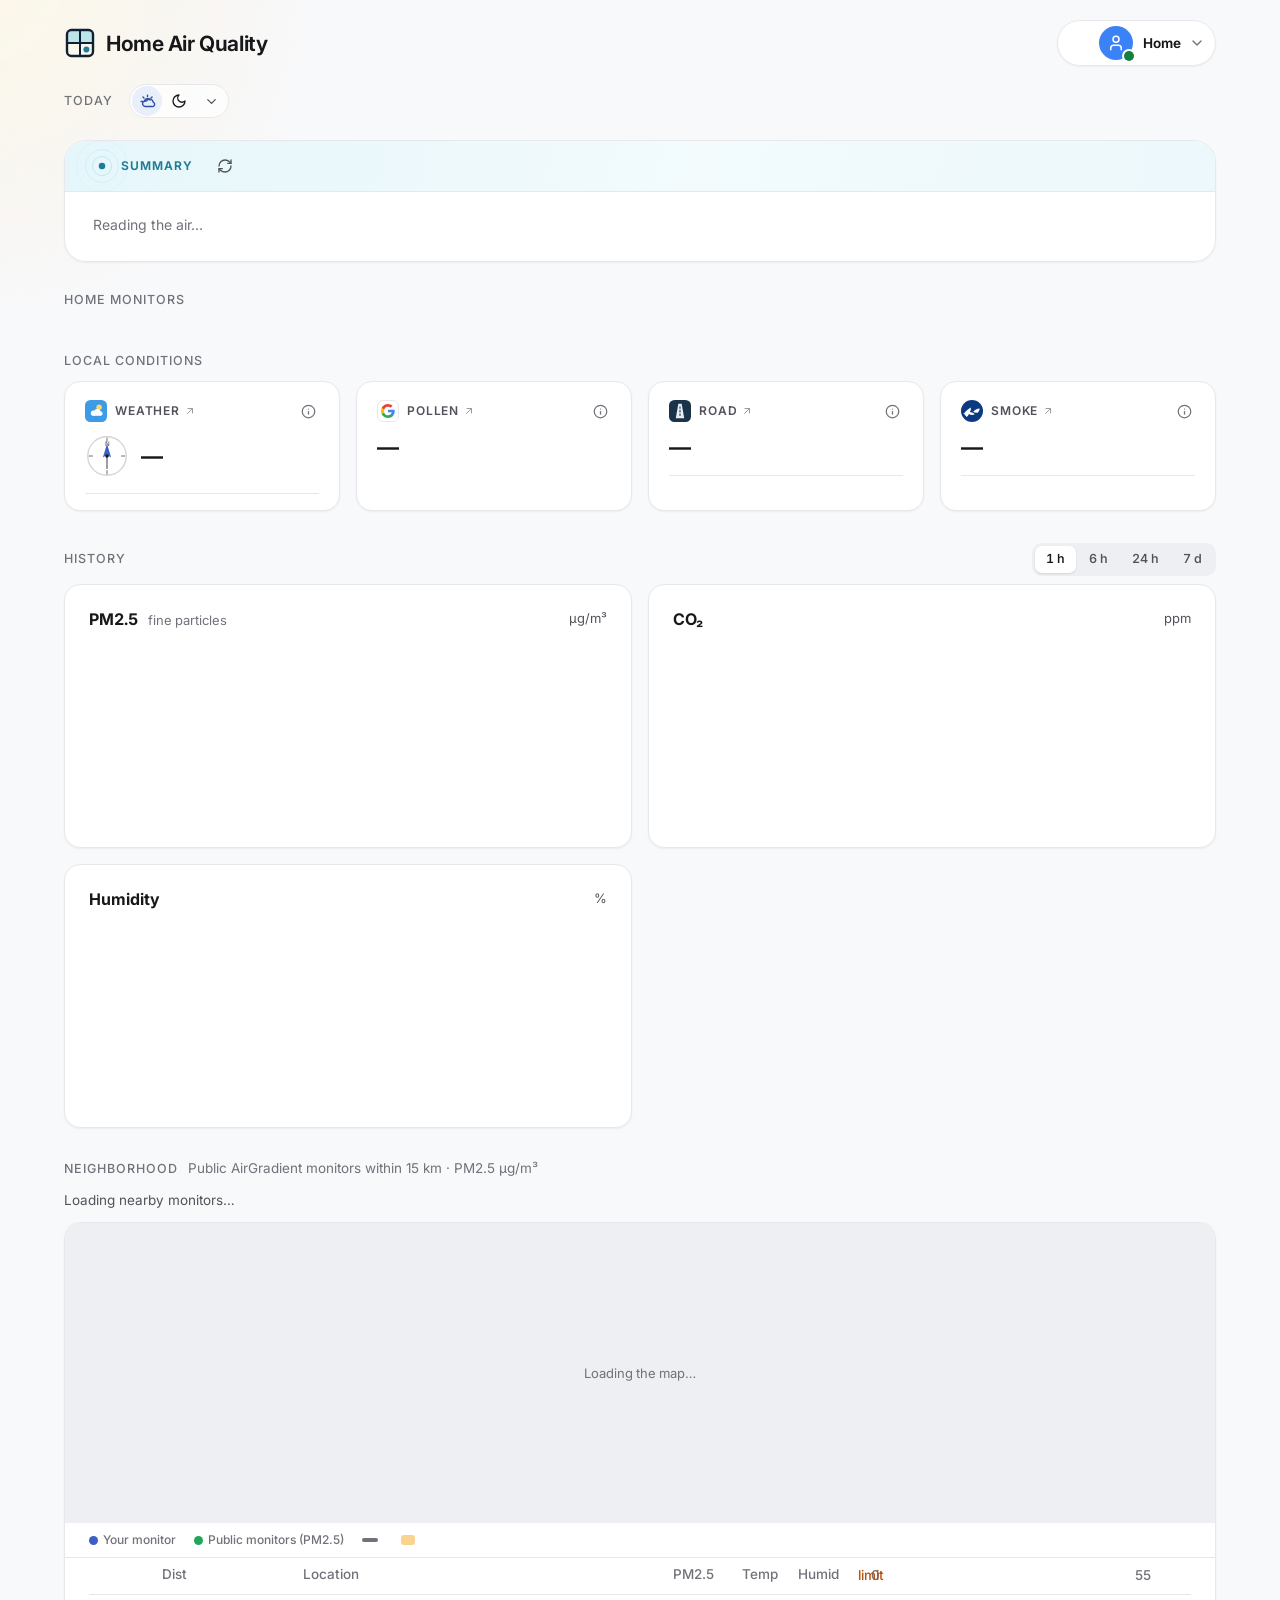
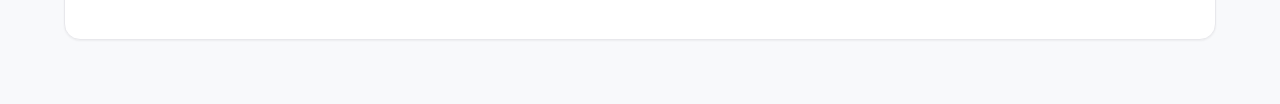
==== index.html @ ad22153c "v0.1 Demo with live public monitors, neighborhood Public AirGradient monitors on the server, the dem" ====
<!DOCTYPE html>
<html lang="en">
<head>
<meta charset="utf-8">
<meta name="viewport" content="width=device-width, initial-scale=1">
<title>Home Air Quality</title>
<link rel="preconnect" href="https://fonts.googleapis.com">
<link href="https://fonts.googleapis.com/css2?family=Inter:wght@400;500;600;700&display=swap" rel="stylesheet">
<link rel="icon" type="image/svg+xml" href="/static/icons/icon.svg">
<link rel="icon" type="image/png" sizes="32x32" href="/static/icons/favicon-32.png">
<link rel="apple-touch-icon" sizes="180x180" href="/static/icons/apple-touch-icon.png">
<link rel="manifest" href="/manifest.json">
<meta name="theme-color" content="#f4f6f8">
<meta name="color-scheme" content="light dark">
<meta name="apple-mobile-web-app-capable" content="yes">
<meta name="mobile-web-app-capable" content="yes">
<meta name="apple-mobile-web-app-status-bar-style" content="default">
<meta name="apple-mobile-web-app-title" content="Air Quality">
<script>
  // Set the theme before first paint: a saved choice wins, otherwise follow the system.
  (function () {
    var saved = null;
    try { saved = localStorage.getItem('aq-theme'); } catch (e) {}
    var shot = location.search.match(/[?&]shot(?:=(dark))?\b/);   // screenshot mode (scripts/screenshot.sh): no sky, no dev line, no demo banner
    if (shot) saved = shot[1] || 'light';                           // light theme, or ?shot=dark
    var dark = saved ? saved === 'dark' : window.matchMedia('(prefers-color-scheme: dark)').matches;
    document.documentElement.setAttribute('data-theme', dark ? 'dark' : 'light');
  })();
</script>
<link rel="stylesheet" href="/static/app.css">
<link rel="stylesheet" href="/static/summary.css">
</head>
<body>
<div class="sky" id="sky" aria-hidden="true"><div class="sky-grad" id="sky-grad"></div><canvas id="sky-stars"></canvas><div class="sky-sun" id="sky-sun"></div><canvas id="sky-clouds"></canvas><canvas id="sky-wind"></canvas><canvas id="sky-rain"></canvas><div class="sky-flash" id="sky-flash"></div><div class="sky-haze" id="sky-haze"></div></div><div class="sky-front" id="sky-front" aria-hidden="true"><div class="front-flash" id="front-flash"></div><canvas id="sky-bolt"></canvas></div>
<div class="demo-bar" id="demo-bar" role="region" aria-label="Demo" hidden></div>   <!-- the demo's strip: static/picker.js draws it -->
<div class="page">
  <div class="bar">
    <div class="site-wrap">
    <div class="site">
      <svg class="mark" viewBox="0 0 32 32" aria-hidden="true"><defs><linearGradient id="mk-g" x1="0" y1="0" x2="0" y2="1"><stop offset="0" style="stop-color:var(--mark-top,#7fd3e6)"/><stop offset="1" style="stop-color:var(--mark-hor,#7fd3e6)"/></linearGradient></defs><path class="mk-sky" d="M4.2 15.6V7.4a3.2 3.2 0 0 1 3.2-3.2h17.2a3.2 3.2 0 0 1 3.2 3.2v8.2z"/><rect class="mk-fr" x="3" y="3" width="26" height="26" rx="4.4"/><path class="mk-br" d="M16 3v26M3 16h26"/><circle class="mk-dot" cx="22.4" cy="22.4" r="3"/></svg>
      Home Air Quality
    </div>
    </div>
    <details class="custom">
    <summary class="custom-top">
      <span class="who"><span class="avatar" id="avatar" role="img" aria-label="Home · 2 monitors live · 5 sources" data-tip="2 monitors live · 5 sources"><svg class="i" viewBox="0 0 24 24" aria-hidden="true"><path d="M19 21v-2a4 4 0 0 0-4-4H9a4 4 0 0 0-4 4v2"/><circle cx="12" cy="7" r="4"/></svg><i class="av-dot good" id="dot-sum"></i></span><span class="home"><b data-app="home-name">Home</b><em data-app="place"></em></span><svg class="i chev" viewBox="0 0 24 24" aria-hidden="true"><path d="m6 9 6 6 6-6"/></svg></span>
      <span class="vsum">
        <span class="vsum-hw" id="vsum-hw" aria-label="Your monitors"></span><span class="vh" data-app="needs-label"></span>
      </span>
      <svg class="i fold" viewBox="0 0 24 24" aria-hidden="true"><path d="m6 9 6 6 6-6"/></svg>
    </summary>
    <div class="blocks" role="dialog" aria-label="Home: needs and sources">
    <div class="pop-head"><div><b>Home</b><span><a class="addr" data-app="map-home" href="" target="_blank" rel="noopener" title="Open on the AirGradient public map"></a></span></div>
      <button type="button" class="pop-close" id="view-close" aria-label="Close"><svg class="i" viewBox="0 0 24 24" aria-hidden="true"><path d="M18 6 6 18M6 6l12 12"/></svg></button></div>
      <section class="pg"><h4>Specific needs</h4>
        <div class="view needs">
          <span class="chip" data-need="toddler" data-tip="Toddler: the summary is written with a small child in mind, so outdoor time and the air at sleep time get called out."><svg class="i" viewBox="0 0 24 24" aria-hidden="true"><path d="M10 16c.5.3 1.2.5 2 .5s1.5-.2 2-.5"/><path d="M15 12h.01"/><path d="M19.38 6.813A9 9 0 0 1 20.8 10.2a2 2 0 0 1 0 3.6 9 9 0 0 1-17.6 0 2 2 0 0 1 0-3.6A9 9 0 0 1 12 3c2 0 3.5 1.1 3.5 2.5s-.9 2.5-2 2.5c-.8 0-1.5-.4-1.5-1"/><path d="M9 12h.01"/></svg>Toddler</span>
          <span class="chip" data-need="sinus" data-tip="Sinus &amp; allergy: humidity, pollen and dry-air warnings are explained for sensitive sinuses."><svg class="i" viewBox="0 0 24 24" aria-hidden="true"><path d="M12.8 19.6A2 2 0 1 0 14 16H2"/><path d="M17.5 8a2.5 2.5 0 1 1 2 4H2"/><path d="M9.8 4.4A2 2 0 1 1 11 8H2"/></svg>Sinus &amp; allergy</span>
          <span class="chip" data-need="runner" data-app="runner-tip" data-tip=""><svg class="i" viewBox="0 0 24 24" aria-hidden="true"><circle cx="13" cy="4" r="1"/><path d="M4 17l5 1l.75-1.5"/><path d="M15 21v-4l-4-3l1-6"/><path d="M7 12V9l5-1l3 3l3 1"/></svg>Runner</span>
        </div>
      </section>
      <section class="pg"><h4>Your monitors</h4>
        <ul class="plist"><li class="pr"><span class="pr-ic"><svg aria-hidden="true" viewBox="0 0 48 48" width="30" height="30" shape-rendering="geometricPrecision"> <defs> <linearGradient id="p8face" x1="0" y1="0" x2=".35" y2="1"><stop offset="0" stop-color="#fbfbfc"/><stop offset="1" stop-color="#e9ebee"/></linearGradient> <linearGradient id="p8edge" x1="0" y1="0" x2="0" y2="1"><stop offset="0" stop-color="#d5d9de"/><stop offset="1" stop-color="#bfc5cc"/></linearGradient> <linearGradient id="p8oled" x1="0" y1="0" x2="0" y2="1"><stop offset="0" stop-color="#14171c"/><stop offset="1" stop-color="#05070a"/></linearGradient> <radialGradient id="p8sh" cx=".5" cy=".5" r=".5"><stop offset="0" stop-color="#0f172a" stop-opacity=".22"/><stop offset="1" stop-color="#0f172a" stop-opacity="0"/></radialGradient> </defs> <ellipse cx="24" cy="42.6" rx="18" ry="2.4" fill="url(#p8sh)"/> <rect x="5" y="8.5" width="38" height="33" rx="8" fill="url(#p8edge)"/> <g fill="#aab1b9"><rect x="11" y="38.6" width="5" height=".9" rx=".45"/><rect x="18.5" y="38.6" width="5" height=".9" rx=".45"/><rect x="26" y="38.6" width="5" height=".9" rx=".45"/><rect x="33.5" y="38.6" width="4" height=".9" rx=".45"/></g> <rect x="5" y="5.5" width="38" height="32.5" rx="8" fill="url(#p8face)" stroke="#d3d8de" stroke-width=".6"/> <path d="M12.5 6.25h23a7.4 7.4 0 0 1 4.6 1.6" stroke="#ffffff" stroke-width=".7" stroke-linecap="round" fill="none" opacity=".8"/> <g> <circle cx="11.6" cy="11.6" r="1.05" fill="#22c55e"/><circle cx="14.1" cy="11.6" r="1.05" fill="#22c55e"/><circle cx="16.6" cy="11.6" r="1.05" fill="#2fc95b"/> <circle cx="19.1" cy="11.6" r="1.05" fill="#4ccf55"/><circle cx="21.6" cy="11.6" r="1.05" fill="#74d34c"/><circle cx="24.1" cy="11.6" r="1.05" fill="#a3d642"/> <circle cx="26.6" cy="11.6" r="1.05" fill="#cdd23a"/><circle cx="29.1" cy="11.6" r="1.05" fill="#f2c537"/><circle cx="31.6" cy="11.6" r="1.05" fill="#f6ab35"/> <circle cx="34.1" cy="11.6" r="1.05" fill="#f59234"/><circle cx="36.6" cy="11.6" r="1.05" fill="#d9dde2"/> </g> <g fill="#ffffff" opacity=".55"><circle cx="11.3" cy="11.2" r=".3"/><circle cx="19.0" cy="11.2" r=".3"/><circle cx="26.5" cy="11.2" r=".3"/><circle cx="34.0" cy="11.2" r=".3"/></g> <rect x="23.5" y="17" width="14.5" height="9.6" rx="1.2" fill="url(#p8oled)" stroke="#2a2f37" stroke-width=".5"/> <g fill="#eef3f8"> <rect x="25" y="18.8" width="7.6" height="1" rx=".35"/><rect x="25" y="20.8" width="5.6" height="1" rx=".35"/> <rect x="25" y="22.8" width="6.8" height="1" rx=".35"/><rect x="25" y="24.6" width="4.8" height=".8" rx=".35" opacity=".7"/> </g> <rect x="33.8" y="18.8" width="2.6" height="1" rx=".35" fill="#7fd3e6"/> <g fill="none" stroke="#8d949c" stroke-linecap="round"><path d="M11.61 31.70A1.67 1.67 0 1 0 11.61 34.52" stroke-width="0.41"/><path d="M11.10 32.19A1.04 1.04 0 1 0 11.10 34.03" stroke-width="0.24" opacity=".8"/></g><text x="10.20" y="34.00" font-family="Inter, Helvetica, Arial, sans-serif" font-size="2.70" fill="#8d949c" letter-spacing="-.04"><tspan font-weight="700" fill="#7b828a">air</tspan><tspan font-weight="500">gradient</tspan></text> </svg></span><span class="pr-t"><b>AirGradient ONE</b><em>Indoor monitor</em></span><span class="pst" id="st-one"><i></i><span>…</span></span></li><li class="pr"><span class="pr-ic"><svg aria-hidden="true" viewBox="0 0 48 48" width="30" height="30"> <defs> <linearGradient id="p6shell" x1="0" y1="0" x2="1" y2="0"><stop offset="0" stop-color="#eef1f5"/><stop offset=".35" stop-color="#ffffff"/><stop offset="1" stop-color="#dfe4ea"/></linearGradient> <linearGradient id="p6shellTop" x1="0" y1="0" x2="0" y2="1"><stop offset="0" stop-color="#ffffff" stop-opacity=".5"/><stop offset="1" stop-color="#ffffff" stop-opacity="0"/></linearGradient> <linearGradient id="p6base" x1="0" y1="0" x2="0" y2="1"><stop offset="0" stop-color="#3d8ee6"/><stop offset="1" stop-color="#1f62c4"/></linearGradient> <radialGradient id="p6shadow" cx=".5" cy=".5" r=".5"><stop offset="0" stop-color="#0f172a" stop-opacity=".22"/><stop offset="1" stop-color="#0f172a" stop-opacity="0"/></radialGradient> </defs> <ellipse cx="24" cy="41.6" rx="17" ry="2.4" fill="url(#p6shadow)"/> <path d="M27.6 37.5c0 3 1.6 4.6 5 6.4" stroke="#8e98a3" stroke-width="2" fill="none" stroke-linecap="round"/> <path d="M27.6 37.5c0 3 1.6 4.6 5 6.4" stroke="#d6dce3" stroke-width=".8" fill="none" stroke-linecap="round" transform="translate(-.35 -.2)"/> <rect x="7.6" y="31" width="32.8" height="7.6" rx="3.3" fill="url(#p6base)"/> <rect x="9" y="32.2" width="30" height="1.2" rx=".6" fill="#ffffff" opacity=".28"/> <path d="M8.2 31.2V15.5C8.2 11 11 8 15.5 8h17C37 8 39.8 11 39.8 15.5v15.7c0 .5-.4.8-.9.8h-1.6c-.8 0-1.3-.4-1.6-1.1-.4-.9-1.1-1.5-2.1-1.5H14.4c-1 0-1.7.6-2.1 1.5-.3.7-.8 1.1-1.6 1.1H9c-.5 0-.8-.3-.8-.8z" fill="url(#p6shell)" stroke="#c6ced7" stroke-width=".8" stroke-linejoin="round"/> <path d="M9.4 15.3C9.4 11.8 11.8 9.3 15.5 9.3h17c3.7 0 6.1 2.5 6.1 6v3H9.4z" fill="url(#p6shellTop)"/> <path d="M12.5 9.6h23" stroke="#ffffff" stroke-width="1" stroke-linecap="round" opacity=".95"/> <g fill="none" stroke="#8d949c" stroke-linecap="round"><path d="M18.16 23.85A1.86 1.86 0 1 0 18.16 26.97" stroke-width="0.45"/><path d="M17.61 24.39A1.15 1.15 0 1 0 17.61 26.43" stroke-width="0.27" opacity=".8"/></g><text x="16.60" y="26.40" font-family="Inter, Helvetica, Arial, sans-serif" font-size="3.00" fill="#8d949c" letter-spacing="-.04"><tspan font-weight="700" fill="#7b828a">air</tspan><tspan font-weight="500">gradient</tspan></text> </svg></span><span class="pr-t"><b>AirGradient Open Air</b><em>Outdoor monitor</em></span><span class="pst" id="st-openair"><i></i><span>…</span></span></li></ul>
      </section>
      <section class="pg"><h4>Outside data</h4>
        <ul class="plist"><li class="pr has-tip" tabindex="0" aria-describedby="tip-nearby"><span class="pr-ic"><span class="ico ink"><svg class="i" viewBox="0 0 24 24" aria-hidden="true"><path d="M20 10c0 4.993-5.539 10.193-7.399 11.799a1 1 0 0 1-1.202 0C9.539 20.193 4 14.993 4 10a8 8 0 0 1 16 0"/><circle cx="12" cy="10" r="3"/></svg></span></span><span class="pr-t"><b>Nearby monitors</b><em title="Public AirGradient monitors within 15 km">Public monitors · 15 km</em></span><span class="pst" id="st-nearby"><i></i><span>…</span></span><span class="pr-tip" id="tip-nearby" role="tooltip" data-app="nearby-about"></span></li><li class="pr has-tip" tabindex="0" aria-describedby="tip-wx"><span class="pr-ic"><span class="brand wx" title="Open-Meteo"><svg viewBox="0 0 24 24" aria-hidden="true"><rect width="24" height="24" rx="6" fill="#3d9ae6"/><circle cx="15.4" cy="8" r="3" fill="#ffd56a"/><circle cx="9.2" cy="14.4" r="2.9" fill="#fff"/><circle cx="13.4" cy="13.2" r="3.5" fill="#fff"/><circle cx="16.8" cy="14.8" r="2.4" fill="#fff"/><rect x="8.4" y="14.2" width="9" height="3.1" rx="1.5" fill="#fff"/></svg></span></span><span class="pr-t"><b>Open-Meteo</b><em>Weather</em></span><span class="pst" id="st-wx"><i></i><span>…</span></span><span class="pr-tip" id="tip-wx" role="tooltip">Wind, dew point, humidity, visibility, and UV. Dew point under 10°C dries sinuses.</span></li><li class="pr has-tip" tabindex="0" aria-describedby="tip-pollen"><span class="pr-ic"><span class="brand g" title="Google"><svg viewBox="0 0 24 24" aria-hidden="true"><path fill="#4285F4" d="M23.5 12.3c0-.8-.1-1.5-.2-2.3H12v4.3h6.4a5.5 5.5 0 0 1-2.4 3.6v3h3.9c2.2-2.1 3.6-5.2 3.6-8.6z"/><path fill="#34A853" d="M12 24c3.2 0 6-1.1 8-2.9l-3.9-3c-1 .7-2.4 1.2-4.1 1.2-3.1 0-5.7-2.1-6.6-4.9H1.3v3.1C3.3 21.5 7.3 24 12 24z"/><path fill="#FBBC05" d="M5.4 14.4A7.2 7.2 0 0 1 5 12c0-.8.2-1.6.4-2.4V6.6H1.3A12 12 0 0 0 0 12c0 1.9.4 3.7 1.3 5.4l4.1-3z"/><path fill="#EA4335" d="M12 4.8c1.7 0 3.2.6 4.4 1.7L19.8 3C17.9 1.2 15.2 0 12 0 7.3 0 3.3 2.5 1.3 6.6l4.1 3C6.3 6.9 8.9 4.8 12 4.8z"/></svg></span></span><span class="pr-t"><b>Google Pollen</b><em>Pollen</em></span><span class="pst" id="st-pollen"><i></i><span>…</span></span><span class="pr-tip" id="tip-pollen" role="tooltip">Tree, grass, and weed. Scale runs from none to extremely high.</span></li><li class="pr has-tip" tabindex="0" aria-describedby="tip-smoke"><span class="pr-ic"><span class="brand noaa" title="NOAA"><svg viewBox="0 0 24 24" aria-hidden="true"><circle cx="12" cy="12" r="12" fill="#0b3a82"/><path fill="#fff" d="M2.8 15.2C5.6 12 8 9.6 10.6 8.2c.4 2 .1 3.6-1 5 2 .2 3.8 1 5.4 2.4-2.2 1-4.4.8-6.4-.4-.4 1.4-1.2 2.6-2.4 3.4-1.2-1.4-2.6-3-3.4-4.4z"/><path fill="#fff" d="M13.2 13.2c1.8-2.4 4.2-3.6 7.2-3.8-.2 2-.8 3.4-2.2 4.4-1.8.2-3.4-.2-5-.6z"/></svg></span></span><span class="pr-t"><b>NOAA HMS</b><em>Smoke</em></span><span class="pst" id="st-smoke"><i></i><span>…</span></span><span class="pr-tip" id="tip-smoke" role="tooltip" data-app="smoke-about"></span></li><li class="pr has-tip" data-app="road-only" tabindex="0" aria-describedby="tip-bqe"><span class="pr-ic"><span class="brand bqe" data-app="road-estimate-title" title=""><svg viewBox="0 0 24 24" aria-hidden="true"><rect width="24" height="24" rx="6" fill="#1b3348"/><path fill="#e7eef5" d="M7.4 20 10.2 4h3.6L16.6 20z"/><path stroke="#1b3348" stroke-width="1.2" stroke-linecap="round" d="M12 7.4v1.7M12 11.3v1.7M12 15.2v1.7"/></svg></span></span><span class="pr-t"><b data-app="road-estimate"></b><em>Hour × wind</em></span><span class="pst" id="st-bqe"><i></i><span>…</span></span><span class="pr-tip" id="tip-bqe" role="tooltip"><strong>Hour × wind</strong><span>Not a traffic count, and not Google Maps.</span><span data-app="road-clock"></span><span data-app="road-wind"></span><span><span id="bqe-now">Pressure is those two multiplied.</span></span></span></li></ul>
      </section>
    </div>
    </details>
  </div>



  <div class="now-bar">
    <div class="now-text">
      <h2 class="now-h" id="now-title">Today</h2>
      <div class="now-line"><p class="sky-cap" id="sky-cap" aria-live="polite"></p><details class="dsp" id="dsp">
      <summary class="dsp-top" aria-label="Sky settings"><button type="button" class="dsp-b sky-quick" id="sky-quick" aria-pressed="true" title="Turn the live sky off"><svg class="i" viewBox="0 0 24 24" aria-hidden="true"><path d="M12 3v2M5.6 5.6l1.4 1.4M3 12h2M17 7l1.4-1.4"/><path d="M8 12a4 4 0 0 1 7.5-2"/><path d="M17.5 19H9a4 4 0 1 1 1.6-7.7A5 5 0 0 1 20 13a3 3 0 0 1-2.5 6z"/></svg></button><button type="button" class="dsp-b theme-quick" id="theme-toggle" aria-label="Switch to dark theme" title="Switch theme"><svg class="i t-moon" viewBox="0 0 24 24" aria-hidden="true"><path d="M12 3a6 6 0 0 0 9 9 9 9 0 1 1-9-9Z"/></svg><svg class="i t-sun" viewBox="0 0 24 24" aria-hidden="true"><circle cx="12" cy="12" r="4"/><path d="M12 2v2M12 20v2M4.9 4.9l1.4 1.4M17.7 17.7l1.4 1.4M2 12h2M20 12h2M4.9 19.1l1.4-1.4M17.7 6.3l1.4-1.4"/></svg></button><span class="dsp-open"><span class="dsp-lbl">Weather</span><svg class="i chev" viewBox="0 0 24 24" aria-hidden="true"><path d="m6 9 6 6 6-6"/></svg></span></summary>
      <div class="dsp-pop" role="dialog" aria-label="Sky settings">
        <div class="pop-head"><div><b>Weather &amp; theme</b></div>
          <button type="button" class="pop-close" id="dsp-close" aria-label="Close"><svg class="i" viewBox="0 0 24 24" aria-hidden="true"><path d="M18 6 6 18M6 6l12 12"/></svg></button></div>
        <section class="pg"><h4>Theme</h4>
        <div class="seg theme-seg" role="radiogroup" aria-label="Theme"><button type="button" role="radio" data-theme-pick="light"><svg class="i" viewBox="0 0 24 24" aria-hidden="true"><circle cx="12" cy="12" r="4"/><path d="M12 2v2M12 20v2M4.9 4.9l1.4 1.4M17.7 17.7l1.4 1.4M2 12h2M20 12h2M4.9 19.1l1.4-1.4M17.7 6.3l1.4-1.4"/></svg>Light</button><button type="button" role="radio" data-theme-pick="dark"><svg class="i" viewBox="0 0 24 24" aria-hidden="true"><path d="M12 3a6 6 0 0 0 9 9 9 9 0 1 1-9-9Z"/></svg>Dark</button><button type="button" role="radio" data-theme-pick="system"><svg class="i" viewBox="0 0 24 24" aria-hidden="true"><rect x="3" y="4" width="18" height="12" rx="2"/><path d="M8 20h8M12 16v4"/></svg>System</button></div></section>
        <section class="pg"><h4 id="temp-unit-l">Temperature</h4>
        <div class="seg temp-seg" role="radiogroup" aria-labelledby="temp-unit-l"><button type="button" role="radio" data-temp-unit="C" title="Celsius">°C</button><button type="button" role="radio" data-temp-unit="F" title="Fahrenheit">°F</button></div></section>
        <section class="pg"><h4>Live sky</h4>
        <div class="fx-list fx-chips"><label class="sw-row fx-chip" title="Colored by the sun and clouds right now"><svg class="i" viewBox="0 0 24 24" aria-hidden="true"><path d="M12 2v2M4.9 4.9l1.4 1.4M2 12h2M17.7 6.3l1.4-1.4"/><path d="M16 13a4 4 0 1 0-7.4 2.1"/><path d="M8.5 21H17a3.5 3.5 0 0 0 0-7h-.4A5 5 0 0 0 8 16.5"/></svg><span><b>Sky</b><em>Colored by the sun and clouds right now</em></span><input type="checkbox" role="switch" id="fx-on-sky"></label><label class="sw-row fx-chip" title="Lines drift with the real wind"><svg class="i" viewBox="0 0 24 24" aria-hidden="true"><path d="M12.8 19.6A2 2 0 1 0 14 16H2"/><path d="M17.5 8a2.5 2.5 0 1 1 2 4H2"/><path d="M9.8 4.4A2 2 0 1 1 11 8H2"/></svg><span><b>Wind</b><em>Lines drift with the real wind</em></span><input type="checkbox" role="switch" id="fx-on-wind"></label><label class="sw-row fx-chip" title="Thickens with outdoor PM2.5"><svg class="i" viewBox="0 0 24 24" aria-hidden="true"><path d="M4 9h12M2 13h16M6 17h12"/><circle cx="19.5" cy="9" r="1"/><circle cx="21" cy="17" r="1"/></svg><span><b>Haze</b><em>Thickens with outdoor PM2.5</em></span><input type="checkbox" role="switch" id="fx-on-haze"></label></div></section>
        <details class="fx-preview fx-play"><summary><svg class="i" viewBox="0 0 24 24" aria-hidden="true"><path d="M4 6h10M18 6h2M4 12h4M12 12h8M4 18h12M20 18h0"/><circle cx="16" cy="6" r="2"/><circle cx="10" cy="12" r="2"/><circle cx="18" cy="18" r="2"/></svg><span class="fx-play-t">Preview a moment</span><span class="fx-badge" id="fx-mode">Live</span><button type="button" class="fx-back" id="fx-live">Back to live</button></summary>
          <div class="fx-play-body"><div class="fx-presets"><button type="button" data-fx="dawn"><svg class="i" viewBox="0 0 24 24" aria-hidden="true"><path d="M17 18a5 5 0 0 0-10 0"/><path d="M12 2v7"/><path d="m8.5 5.5 3.5-3.5 3.5 3.5"/><path d="M3 18h18"/><path d="m4.9 10.9 1.4 1.4"/><path d="m17.7 12.3 1.4-1.4"/></svg>Sunrise</button><button type="button" data-fx="noon"><svg class="i" viewBox="0 0 24 24" aria-hidden="true"><circle cx="10" cy="10" r="4"/><path d="M10 2v2M10 16v2M2 10h2M4.3 4.3l1.4 1.4"/><path d="M14 17h6.5a2 2 0 1 0-2-2.4"/><path d="M12 21h5"/></svg>Breezy noon</button><button type="button" data-fx="dusk"><svg class="i" viewBox="0 0 24 24" aria-hidden="true"><path d="M17 18a5 5 0 0 0-10 0"/><path d="M12 9V2"/><path d="m8.5 5.5 3.5 3.5 3.5-3.5"/><path d="M3 18h18"/><path d="m4.9 10.9 1.4 1.4"/><path d="m17.7 12.3 1.4-1.4"/></svg>Dusk rush</button><button type="button" data-fx="night"><svg class="i" viewBox="0 0 24 24" aria-hidden="true"><path d="M12 3a6 6 0 0 0 9 9 9 9 0 1 1-9-9Z"/></svg>Night</button><button type="button" data-fx="smoke"><svg class="i" viewBox="0 0 24 24" aria-hidden="true"><path d="M4 15c2-2 4 2 6 0s4-2 6 0 3 1 4 0"/><path d="M6 19c1.5-1.5 3 1.5 4.5 0s3-1.5 4.5 0"/><path d="M9 11c0-2 2-2.5 2-4.5S9.5 4 10 2"/><path d="M14 11c0-1.5 1.5-2 1.5-3.5"/></svg>Smoke day</button><button type="button" data-fx="storm"><svg class="i" viewBox="0 0 24 24" aria-hidden="true"><path d="M6 16.3A4.5 4.5 0 0 1 7.5 7.6a6 6 0 0 1 11.3 1.9 4 4 0 0 1-.8 7.8"/><path d="m13 12-3 5h4l-3 5"/></svg>Storm</button><button type="button" class="fx-rand" id="fx-rand" aria-pressed="false" title="Cycle random moments, a new one every 8 seconds"><svg class="i" viewBox="0 0 24 24" aria-hidden="true"><path d="M2 18h1.4c1.3 0 2.5-.6 3.3-1.7l6.1-8.6c.7-1.1 2-1.7 3.3-1.7H22"/><path d="m18 2 4 4-4 4"/><path d="M2 6h1.9c1.5 0 2.9.9 3.6 2.2"/><path d="M22 18h-5.9c-1.3 0-2.6-.7-3.3-1.8l-.5-.8"/><path d="m18 14 4 4-4 4"/></svg>Random</button></div>
          <div class="fx-sliders">
            <label class="fx-s"><span>Time</span><b id="fx-v-time"></b><input type="range" id="fx-time" min="0" max="1435" step="5"></label>
            <label class="fx-s"><span>Wind from</span><b id="fx-v-dir"></b><input type="range" id="fx-dir" min="0" max="359"></label>
            <label class="fx-s"><span>Wind speed</span><b id="fx-v-spd"></b><input type="range" id="fx-spd" min="0" max="40" step="0.5"></label>
            <label class="fx-s"><span>Clouds</span><b id="fx-v-cloud"></b><input type="range" id="fx-cloud" min="0" max="100"></label>
            <label class="fx-s"><span>Rain</span><b id="fx-v-rain"></b><input type="range" id="fx-rain" min="0" max="100"></label>
            <label class="fx-s"><span>Outdoor PM2.5</span><b id="fx-v-pm"></b><input type="range" id="fx-pm" min="0" max="80" step="0.5"></label>
          </div></div>
        </details>
        <div class="pop-foot"><button type="button" class="fx-full-b" id="fx-full"><svg class="i" viewBox="0 0 24 24" aria-hidden="true"><path d="M8 3H5a2 2 0 0 0-2 2v3M21 8V5a2 2 0 0 0-2-2h-3M3 16v3a2 2 0 0 0 2 2h3M16 21h3a2 2 0 0 0 2-2v-3"/></svg>Open weather view</button></div>
        </section>
      </div>
    </details><span class="wx-mode" id="wx-mode" hidden><button type="button" class="wx-b" id="wx-fs" aria-pressed="false" aria-label="Full screen" title="Full screen"><svg class="i" viewBox="0 0 24 24" aria-hidden="true"><path d="M8 3H5a2 2 0 0 0-2 2v3M21 8V5a2 2 0 0 0-2-2h-3M3 16v3a2 2 0 0 0 2 2h3M16 21h3a2 2 0 0 0 2-2v-3"/></svg></button><button type="button" class="wx-b wx-exit" id="wx-exit" title="Show the page"><svg class="i" viewBox="0 0 24 24" aria-hidden="true"><path d="M2 12s3.5-7 10-7 10 7 10 7-3.5 7-10 7-10-7-10-7Z"/><circle cx="12" cy="12" r="3"/></svg><span>Show page</span></button></span></div>
    </div>
    
  </div>
  <article class="card no-token-card" id="no-token" hidden><p>Config loaded. Add AIRGRADIENT_TOKEN to .env</p></article>
  <section class="sum-card" aria-live="polite">
    <div class="s-bar"><div class="s-meta"><p class="s-by"><span class="s-info" tabindex="0" role="button" data-open-home="sources" aria-describedby="s-info-card"><b class="s-tag"><svg class="s-busy-mark" viewBox="0 0 20 20" aria-hidden="true"><g class="halo" fill="none" stroke="#7fd3e6" stroke-width="1.1"><circle cx="10" cy="10" r="10.6" stroke-opacity=".38"/><circle cx="10" cy="10" r="18.3" stroke-opacity=".22"/><circle cx="10" cy="10" r="28.3" stroke-opacity=".11"/></g><circle class="rip" cx="10" cy="10" r="3.6" fill="none" stroke="currentColor" stroke-width="1.1" opacity="0"><animate attributeName="r" from="3.6" to="26" dur="1.8s" begin="indefinite" fill="freeze"/><animate attributeName="opacity" values=".7;0" dur="1.8s" begin="indefinite" fill="freeze"/></circle><circle class="rip" cx="10" cy="10" r="3.6" fill="none" stroke="currentColor" stroke-width="1.1" opacity="0"><animate attributeName="r" from="3.6" to="26" dur="1.8s" begin="indefinite" fill="freeze"/><animate attributeName="opacity" values=".7;0" dur="1.8s" begin="indefinite" fill="freeze"/></circle><circle class="rip" cx="10" cy="10" r="3.6" fill="none" stroke="currentColor" stroke-width="1.1" opacity="0"><animate attributeName="r" from="3.6" to="26" dur="1.8s" begin="indefinite" fill="freeze"/><animate attributeName="opacity" values=".7;0" dur="1.8s" begin="indefinite" fill="freeze"/></circle><circle cx="10" cy="10" r="3.6" fill="currentColor"/></svg><span id="s-tag-t">Summary</span></b><span id="s-by"></span><span class="s-src" id="s-src" tabindex="0" role="button" data-open-home="sources" data-app="sources-label" aria-label=""></span><span class="s-src-card s-info-card" id="s-info-card" role="tooltip"><strong>Summary</strong><span class="s-info-what">What your home’s air needs today: any reading over its limit, what to do and when, and the hours ahead. Tap an icon or a word to see why.</span><span><b>For:</b> <span data-app="needs-for"></span></span><span><b>Refreshes</b> when the readings change, or with Refresh</span><span id="read-meta" class="s-info-meta">Waiting for the first summary.</span><span class="s-info-sh">Sources</span><span id="s-src-list" class="s-info-list"></span></span></span></p><div class="s-tools"><span class="updated" id="updated"></span><span class="s-ago" id="s-ago"></span><button type="button" class="icon-btn pill" id="read-refresh" aria-label="Refresh readings and the summary" title="Refresh"><svg class="i" viewBox="0 0 24 24" aria-hidden="true"><path d="M3 12a9 9 0 0 1 9-9 9.75 9.75 0 0 1 6.74 2.74L21 8"/><path d="M21 3v5h-5"/><path d="M21 12a9 9 0 0 1-9 9 9.75 9.75 0 0 1-6.74-2.74L3 16"/><path d="M8 16H3v5"/></svg><span>Refresh</span></button><span class="s-step" id="s-step" aria-live="polite"></span></div></div><div class="s-needs" id="s-needs"></div></div>
    <div class="sx" id="summary"><p class="sx-none pending">Reading the air…</p></div>
    <p class="stale-note" id="stale-note" hidden></p>
  </section>

  <div class="sechead"><h2 data-app="monitors-title">Home monitors</h2></div>
  <div class="grid2" id="monitors"></div>
  <h2>Local conditions</h2>
  <div class="grid4">
    <article class="card">
      <div class="card-top"><div class="k"><a class="k-link" data-app="forecast" href="" target="_blank" rel="noopener" title=""><span class="brand wx" title="Open-Meteo"><svg viewBox="0 0 24 24" aria-hidden="true"><rect width="24" height="24" rx="6" fill="#3d9ae6"/><circle cx="15.4" cy="8" r="3" fill="#ffd56a"/><circle cx="9.2" cy="14.4" r="2.9" fill="#fff"/><circle cx="13.4" cy="13.2" r="3.5" fill="#fff"/><circle cx="16.8" cy="14.8" r="2.4" fill="#fff"/><rect x="8.4" y="14.2" width="9" height="3.1" rx="1.5" fill="#fff"/></svg></span>Weather<em class="srcl">· Open-Meteo</em><svg class="i k-arr" viewBox="0 0 24 24" aria-hidden="true"><path d="M7 17 17 7"/><path d="M8 7h9v9"/></svg></a></div><button class="q" aria-label="About weather"><svg class="i" viewBox="0 0 24 24" aria-hidden="true"><circle cx="12" cy="12" r="10"/><path d="M12 16v-4"/><path d="M12 8h.01"/></svg><span class="bubble" data-app="wx-about"></span></button></div>
      <div class="wx-row"><svg class="compass" viewBox="0 0 64 64" aria-hidden="true"><circle cx="32" cy="32" r="28" class="c-ring"/><path class="c-ticks" d="M32 6v5M32 53v5M6 32h5M53 32h5"/><text x="32" y="18" text-anchor="middle">N</text><g id="needle"><path d="M32 14 38 34 32 30 26 34Z" class="c-head"/><path d="M32 30v20" class="c-tail"/></g><circle cx="32" cy="32" r="2.6" class="c-hub"/></svg>
      <div class="hero" id="wx-hero">—</div></div>
      <div class="sub" id="wx-sub"></div>
      <dl class="kv" id="wx-kv"></dl></article>
    <article class="card">
      <div class="card-top"><div class="k"><a class="k-link" data-app="pollen-link" href="" target="_blank" rel="noopener" title=""><span class="brand g" title="Google"><svg viewBox="0 0 24 24" aria-hidden="true"><path fill="#4285F4" d="M23.5 12.3c0-.8-.1-1.5-.2-2.3H12v4.3h6.4a5.5 5.5 0 0 1-2.4 3.6v3h3.9c2.2-2.1 3.6-5.2 3.6-8.6z"/><path fill="#34A853" d="M12 24c3.2 0 6-1.1 8-2.9l-3.9-3c-1 .7-2.4 1.2-4.1 1.2-3.1 0-5.7-2.1-6.6-4.9H1.3v3.1C3.3 21.5 7.3 24 12 24z"/><path fill="#FBBC05" d="M5.4 14.4A7.2 7.2 0 0 1 5 12c0-.8.2-1.6.4-2.4V6.6H1.3A12 12 0 0 0 0 12c0 1.9.4 3.7 1.3 5.4l4.1-3z"/><path fill="#EA4335" d="M12 4.8c1.7 0 3.2.6 4.4 1.7L19.8 3C17.9 1.2 15.2 0 12 0 7.3 0 3.3 2.5 1.3 6.6l4.1 3C6.3 6.9 8.9 4.8 12 4.8z"/></svg></span>Pollen<em class="srcl">· Google</em><svg class="i k-arr" viewBox="0 0 24 24" aria-hidden="true"><path d="M7 17 17 7"/><path d="M8 7h9v9"/></svg></a></div><button class="q" aria-label="About pollen"><svg class="i" viewBox="0 0 24 24" aria-hidden="true"><circle cx="12" cy="12" r="10"/><path d="M12 16v-4"/><path d="M12 8h.01"/></svg><span class="bubble">Google Pollen. Tree, grass, and weed, each from none to extremely high.</span></button></div>
      <div class="hero" id="pollen-hero">—</div>
      <div class="sub" id="pollen-sub"></div>
      <dl class="kv" id="pollen-kv"></dl>
      <div class="pseason" id="pollen-season"></div></article>
    <article class="card" data-app="road-card">
      <div class="card-top"><div class="k"><a class="k-link" data-app="traffic" href="" target="_blank" rel="noopener" title=""><span class="brand bqe" data-app="road-estimate-title" title=""><svg viewBox="0 0 24 24" aria-hidden="true"><rect width="24" height="24" rx="6" fill="#1b3348"/><path fill="#e7eef5" d="M7.4 20 10.2 4h3.6L16.6 20z"/><path stroke="#1b3348" stroke-width="1.2" stroke-linecap="round" d="M12 7.4v1.7M12 11.3v1.7M12 15.2v1.7"/></svg></span><span data-app="road">Road</span><em class="srcl" data-app="road-only">· traffic estimate</em><svg class="i k-arr" viewBox="0 0 24 24" aria-hidden="true"><path d="M7 17 17 7"/><path d="M8 7h9v9"/></svg></a></div><button class="q" data-app="road-about-label" aria-label="" data-road-q><svg class="i" viewBox="0 0 24 24" aria-hidden="true"><circle cx="12" cy="12" r="10"/><path d="M12 16v-4"/><path d="M12 8h.01"/></svg><span class="bubble"><strong>Hour × wind</strong><span>Not a traffic count, and not Google Maps.</span><span data-app="road-clock"></span><span data-app="road-wind"></span><span>Pressure is those two multiplied.</span></span></button></div>
      <div class="hero" id="bqe-hero">—</div>
      <div class="sub" id="bqe-sub"></div>
      <dl class="kv" id="bqe-kv"></dl></article>
    <article class="card">
      <div class="card-top"><div class="k"><a class="k-link" href="https://fire.airnow.gov/" target="_blank" rel="noopener" title="Fires, smoke plumes and air sensors, AirNow (EPA and NOAA)"><span class="brand noaa" title="NOAA"><svg viewBox="0 0 24 24" aria-hidden="true"><circle cx="12" cy="12" r="12" fill="#0b3a82"/><path fill="#fff" d="M2.8 15.2C5.6 12 8 9.6 10.6 8.2c.4 2 .1 3.6-1 5 2 .2 3.8 1 5.4 2.4-2.2 1-4.4.8-6.4-.4-.4 1.4-1.2 2.6-2.4 3.4-1.2-1.4-2.6-3-3.4-4.4z"/><path fill="#fff" d="M13.2 13.2c1.8-2.4 4.2-3.6 7.2-3.8-.2 2-.8 3.4-2.2 4.4-1.8.2-3.4-.2-5-.6z"/></svg></span>Smoke<em class="srcl">· NOAA HMS</em><svg class="i k-arr" viewBox="0 0 24 24" aria-hidden="true"><path d="M7 17 17 7"/><path d="M8 7h9v9"/></svg></a></div><button class="q" aria-label="About smoke"><svg class="i" viewBox="0 0 24 24" aria-hidden="true"><circle cx="12" cy="12" r="10"/><path d="M12 16v-4"/><path d="M12 8h.01"/></svg><span class="bubble" data-app="smoke-card-about"></span></button></div>
      <div class="hero" id="smoke-hero">—</div>
      <div class="sub" id="smoke-sub"></div>
      <dl class="kv" id="smoke-kv"></dl></article>
  </div>

  <div class="chart-bar"><span>History</span><div class="seg" id="ranges" role="radiogroup" aria-label="Chart range"><button type="button" role="radio" aria-checked="true" class="on" data-range="1h">1 h</button><button type="button" role="radio" aria-checked="false" data-range="6h">6 h</button><button type="button" role="radio" aria-checked="false" data-range="24h">24 h</button><button type="button" role="radio" aria-checked="false" data-range="7d">7 d</button></div></div>
  <article class="card hist-off" id="hist-none" hidden></article>   <!-- a public monitor with no history: app.js fills it (home.js noHistoryHTML) -->
  <div class="grid2" id="hist-charts">
    <article class="card">
      <div class="chart-head"><b>PM2.5 <em>fine particles</em></b><span class="who" id="pm-note">µg/m³</span></div>
      <svg id="chart-pm" class="ts" viewBox="0 0 560 210" role="img" aria-label="PM2.5 over the selected range"></svg>
    </article>
    <article class="card">
      <div class="chart-head"><b>CO₂</b><span class="who" id="co2-note">ppm</span></div>
      <svg id="chart-co2" class="ts" viewBox="0 0 560 210" role="img" aria-label="CO2 over the selected range"></svg>
    </article>
    <article class="card">
      <div class="chart-head"><b>Humidity</b><span class="who" id="rh-note">%</span></div>
      <svg id="chart-rh" class="ts" viewBox="0 0 560 210" role="img" aria-label="Humidity over the selected range"></svg>
    </article>
  </div>

  <div class="sechead"><h2>Neighborhood <span style="font-weight:500;letter-spacing:0;text-transform:none" id="nb-sub">Public AirGradient monitors within 15 km · PM2.5 µg/m³</span></h2></div>
  <p class="lead" id="nb-lead">Loading nearby monitors…</p>
  <article class="card nb-card">
    <div class="nb-mapwrap"><div class="nb-map" id="nb-map" data-app="nb-map" aria-label=""><p class="nb-map-msg" id="nb-map-msg">Loading the map…</p></div>
    <div class="nb-legend" aria-hidden="true"><span><i class="lg-you"></i><span data-app="self-legend">Your monitor</span></span><span><i class="lg-dot"></i>Public monitors (PM2.5)</span><span data-app="road-only"><i class="lg-bqe"></i><span data-app="road"></span></span><span data-app="road-only"><i class="lg-plume"></i><span data-app="road-exhaust"></span></span></div></div>
    <div class="nb">
    <table class="nbt"><thead><tr><th class="dot"></th><th>Dist</th><th>Location</th><th class="r">PM2.5</th><th class="r">Temp</th><th class="r">Humid</th><th class="nbbar"><span class="scale-h" title="PM2.5 scale in µg/m³; the tick marks the limit"><span class="scale-k"><i>0</i><i class="lim" id="nb-limpos">limit</i><i id="nb-max">55</i></span></span></th><th class="nb-tg"></th></tr></thead><tbody id="nb"></tbody></table>
    <button type="button" class="nb-more" id="nb-more" hidden></button>
    <div class="nb-foot"><span id="nb-wind"></span></div>
    <p class="nb-credit" id="nb-credit"></p>
    </div>
  </article>

  <p class="devbar" id="devbar" hidden><span id="build"></span> · <button type="button" id="clear-cache">Clear cache</button></p>
</div>

<script src="/static/summary.js"></script>
<script src="/static/home.js"></script>
<script src="/static/picker.js"></script>
<script src="/static/app.js"></script>
<script src="/static/sky.js"></script>
<script src="/static/map.js"></script>

</body>
</html>
---- static/app.css ----
/* Home Air Quality: page styles. */
:root { --bg: #f4f6f8; --card: #fff; --ink: #0f2233; --soft: #3d5163; --muted: #5c6b7a; --faint: #7d8b99;
        --line: #e3e8ed; --line-strong: #c5d0dc;
        --good: #1f7a5a; --good-fill: #1f9d74; --warn: #9a5b12; --warn-fill: #d98a1c;
        --bad: #b42318; --sky: #2f7fb8;
        --accent: #3a5fc8; --accent-ink: #2f4fae; --accent-soft: #e9effa; --accent-line: #b3c4e0;
        --ai-bg: #e7eef8; --ai-line: #cdd9ea; --pill: rgba(255, 255, 255, .72);
        --tile: #f4f7fb; --q-bg: #f6f8fb; --q-line: #d5dee6; --q-ink: #24384a; --q-hover: #e7eef5;
        --ico-sky: #e3f1fb; --ico-good: #e5f6ef; --ico-warn: #fbf1e0; --ico-ink: #e7eef5; --ico-smoke: #f3eee8; --smoke: #8a5a32;
        --track: #e7eef3; --meter: #e7edf2; --grid: #e3e8ed;
        --series-in: #0f2233; --series-out: #2f7fb8;
        --bar-lo: #d7f3e8; --bar-hi: #4fb08f;
        --bubble-bg: #0f2233; --bubble-ink: #fff; --mark-bg: #0f2233;
        --shadow: rgba(15, 34, 51, .06);
        color-scheme: light; }
:root[data-theme="dark"] {
        --bg: #0b131c; --card: #121c27; --ink: #e6edf4; --soft: #a5b3c1; --muted: #8a99a8; --faint: #6f7e8d;
        --line: #223142; --line-strong: #36495d;
        --good: #52c99d; --good-fill: #2fae82; --warn: #e6a94f; --warn-fill: #d98a1c;
        --bad: #f07a6d; --sky: #6db3e8;
        --accent: #86a3f2; --accent-ink: #b3c6f8; --accent-soft: #1b2944; --accent-line: #3b5285;
        --ai-bg: #121f35; --ai-line: #25385a; --pill: rgba(18, 28, 39, .78);
        --tile: #1a2633; --q-bg: #1a2633; --q-line: #2d3d50; --q-ink: #c8d3de; --q-hover: #243446;
        --ico-sky: #15304a; --ico-good: #153a2e; --ico-warn: #3b2b13; --ico-ink: #1f2c3a; --ico-smoke: #33271d; --smoke: #d8a77c;
        --track: #1d2a38; --meter: #223040; --grid: #233142;
        --series-in: #e6edf4; --series-out: #6db3e8;
        --bar-lo: #1e3d34; --bar-hi: #43c296;
        --bubble-bg: #e6edf4; --bubble-ink: #0f2233; --mark-bg: #1b3049;
        --shadow: rgba(0, 0, 0, .35);
        color-scheme: dark; }
* { box-sizing: border-box; }
body { margin: 0; background: var(--bg); color: var(--ink); font: 400 16px/1.5 Inter, system-ui, sans-serif; font-feature-settings: 'tnum' 1; }
svg.i { width: 18px; height: 18px; fill: none; stroke: currentColor; stroke-width: 2; stroke-linecap: round; stroke-linejoin: round; flex: none; }
.custom { margin-top: 16px; background: var(--card); border: 1px solid var(--line); border-radius: 16px; padding: 8px 12px; transition: border-color .15s ease, box-shadow .15s ease; }
.custom:hover { border-color: var(--line-strong); box-shadow: 0 10px 28px var(--shadow); }
.custom:hover .fold { color: var(--ink); }
.custom[open] { padding: 14px 16px 16px; }
.custom-top { display: grid; grid-template-columns: auto minmax(0, 1fr) auto; align-items: center; column-gap: 28px; list-style: none; cursor: pointer; }
.custom-top::-webkit-details-marker { display: none; }
.who { display: flex; align-items: center; gap: 10px; }
.avatar { width: 36px; height: 36px; border-radius: 50%; background: #3b82f6; color: #fff; display: grid; place-items: center; }
.avatar svg.i { width: 18px; height: 18px; }
.rows { display: flex; flex-direction: column; gap: 7px; min-width: 0; }
.custom[open] .rows { display: none; }
.custom[open] .custom-top { align-items: center; grid-template-columns: auto 1fr auto; }
.marks { display: flex; align-items: center; gap: 14px; flex-wrap: nowrap; }
.stack { display: flex; align-items: center; }
.stack i { width: 26px; height: 26px; margin-left: -8px; border-radius: 8px; border: 1.5px solid var(--card); background: var(--tile); color: var(--soft); display: grid; place-items: center; box-shadow: 0 0 0 1px var(--line); font-style: normal; }
.stack i:first-child { margin-left: 0; }
.stack svg { width: 14px; height: 14px; display: block; }
.stack svg.i { width: 14px; height: 14px; }
.stack i.wx, .stack i.bqe { background: transparent; box-shadow: none; border-color: var(--card); padding: 0; }
.stack i.wx svg, .stack i.bqe svg { width: 26px; height: 26px; }
.stack i.g { background: #fff; }
.stack i.g svg { width: 13px; height: 13px; }
.stack i.noaa { background: transparent; box-shadow: none; border-color: var(--card); padding: 0; }
.stack i.noaa svg { width: 26px; height: 26px; }
.brand { width: 28px; height: 28px; border-radius: 8px; display: grid; place-items: center; flex: none; background: var(--card); border: 1px solid var(--line); }
.brand svg { width: 16px; height: 16px; display: block; }
.brand.wx, .brand.bqe { border: 0; background: transparent; }
.brand.wx svg, .brand.bqe svg { width: 28px; height: 28px; }
.k .brand, .src .brand { display: grid; }
.k .brand { width: 22px; height: 22px; border-radius: 6px; }
.k .brand svg { width: 14px; height: 14px; }
.k .brand.wx svg, .src .brand.wx svg, .k .brand.bqe svg, .src .brand.bqe svg { width: 22px; height: 22px; }
.brand.noaa { border: 0; background: transparent; }
.brand.noaa svg { width: 28px; height: 28px; }
.k .brand.noaa svg { width: 22px; height: 22px; }
.fold { justify-self: end; align-self: center; color: var(--soft); transition: transform .15s ease; }
.custom[open] .fold { margin-left: 0; }
.fold { justify-self: end; align-self: center; margin-left: 0; color: var(--soft); transition: transform .15s ease; }
.custom[open] .fold { transform: rotate(180deg); }
.blocks { display: grid; gap: 14px; margin-top: 14px; }
.sub { display: grid; grid-template-columns: 108px 1fr; gap: 8px; align-items: start; margin-top: 8px; }
.custom .view, .custom .sources { margin-top: 8px; }
.sub .sources { margin-top: 0; }
.custom .name svg.i { width: 16px; height: 16px; }
.custom .view.needs .chip { background: var(--card); border-color: var(--line); color: var(--ink); font: 500 14px/1.2 Inter, sans-serif; padding: 6px 10px; }
.card .legend { margin-top: 8px; }
.sw { display: inline-block; width: 8px; height: 8px; border-radius: 2px; margin-right: 6px; vertical-align: middle; }
.meta { display: grid; grid-template-columns: repeat(4, 1fr); gap: 8px 12px; margin-top: 14px; }
.meta span { display: block; color: var(--soft); font-size: 12px; }
.meta b { font-weight: 600; font-size: 14px; }
.custom .sources { margin-top: 8px; }
.advice { margin: 16px 0 0; max-width: 740px; font: 400 17px/1.45 Inter, sans-serif; }
.advice b { font-weight: 650; color: var(--good); }
.quiet { margin-top: 14px; color: var(--soft); font-size: 13px; }
.page { max-width: 1240px; margin: 0 auto; padding: 32px 44px 64px; }
.bar, .chart-head, .card-top { display: flex; align-items: center; justify-content: space-between; gap: 12px; }
.site { display: flex; align-items: center; gap: 10px; flex: none; white-space: nowrap; font: 700 21px/1 Inter, sans-serif; letter-spacing: -.02em; }
.site svg.mark { width: 30px; height: 30px; flex: none; }
.live { display: inline-block; width: 8px; height: 8px; border-radius: 99px; background: var(--good); flex: none; }
.ranges { display: flex; gap: 6px; }
.ranges button, .icon-btn, .chip, .name { border: 1px solid var(--line); background: var(--card); color: var(--ink); }
.ranges button { border-radius: 99px; padding: 4px 8px; font: 500 12px/1 Inter, sans-serif; color: var(--soft); cursor: pointer; }
.ranges .on { background: var(--ink); color: var(--card); border-color: var(--ink); }
.icon-btn { width: 34px; height: 34px; border-radius: 99px; display: grid; place-items: center; padding: 0; }
.view, .sources { display: flex; flex-wrap: wrap; gap: 8px; align-items: center; margin-top: 16px; }
.view.needs { margin-top: 8px; gap: 2px; }
.view.needs .name,
.view.needs .chip { background: transparent; border-color: transparent; color: var(--faint); font: 500 13px/1.2 Inter, sans-serif; padding: 2px 6px; pointer-events: none; }
.view.needs .name { color: var(--muted); }
.view.needs svg.i { width: 16px; height: 16px; }
.name { background: var(--ink); color: var(--card); border-color: var(--ink); border-radius: 99px; padding: 8px 12px; font: 600 14px/1 Inter, sans-serif; display: inline-flex; align-items: center; gap: 8px; }
.chip { border-radius: 10px; padding: 6px 8px 6px 10px; display: inline-flex; align-items: center; gap: 7px; font: 500 14px/1.2 Inter, sans-serif; }
.ico { width: 28px; height: 28px; border-radius: 8px; display: grid; place-items: center; flex: none; }
.ico.sky { background: var(--ico-sky); color: var(--sky); }
.ico.good { background: var(--ico-good); color: var(--good); }
.ico.warn { background: var(--ico-warn); color: var(--warn); }
.ico.ink { background: var(--ico-ink); color: var(--ink); }
.ico.smoke { background: var(--ico-smoke); color: var(--smoke); }
.src { display: inline-flex; align-items: center; gap: 8px; background: var(--card); border: 1px solid var(--line); border-radius: 12px; padding: 6px 10px 6px 6px; font-size: 14px; }
.src em { font-style: normal; color: var(--soft); }
.q { position: relative; width: 28px; height: 28px; border-radius: 99px; border: 1px solid var(--q-line); background: var(--q-bg); color: var(--q-ink); display: grid; place-items: center; padding: 0; }
.q:hover, .q:focus-visible { background: var(--q-hover); color: var(--ink); }
.q svg.i { width: 18px; height: 18px; display: block; }
.q .bubble { display: none; position: absolute; z-index: 2; left: 50%; top: calc(100% + 8px); transform: translateX(-50%); width: 240px; background: var(--bubble-bg); color: var(--bubble-ink); border-radius: 10px; padding: 10px 12px; font: 400 13px/1.4 Inter, sans-serif; text-align: left; }
.q .bubble strong { display: block; font-weight: 650; margin-bottom: 6px; }
.q .bubble span { display: block; margin-top: 4px; }
.q .bubble { width: 280px; }
.q:hover .bubble, .q:focus .bubble, .q:focus-visible .bubble { display: block; }
.coach { font: 600 15px/1 Inter, sans-serif; color: var(--ink); }
.updated { color: var(--soft); font-size: 13px; white-space: nowrap; }
.sum-card { margin-top: 22px; position: relative; background: var(--ai-bg); border: 1px solid var(--ai-line); border-radius: 22px; padding: 16px 16px 14px; }

/* Left: what the section is. Right, pinned to the edge: status and the action. */
.updated.stale { color: var(--warn); }
/* Refresh reads as a button: border, label, pointer. */
.icon-btn.pill { width: auto; height: 30px; padding: 0 12px 0 9px; gap: 6px; display: inline-flex; align-items: center; border: 1px solid var(--line-strong); background: var(--card); color: var(--ink); font: 500 13px/1 Inter, sans-serif; box-shadow: 0 1px 2px var(--shadow); }
.icon-btn.pill svg.i { width: 15px; height: 15px; }
.coach.stale { color: var(--warn); }
.sum-card .q { background: var(--card); border-color: transparent; }
.sum-card .advice { margin: 16px 4px 0; max-width: 680px; font: 400 22px/1.35 Inter, sans-serif; letter-spacing: -.02em; color: var(--ink); }
.sum-card .v { background: var(--card); border-color: transparent; border-radius: 14px; box-shadow: 0 1px 2px var(--shadow); }
.ahead { margin: 10px 4px 0; padding-top: 0; border-top: 0; color: var(--soft); font-size: 14px; }
.ahead b { color: var(--ink); font-weight: 600; }
.also { display: grid; grid-template-columns: auto 1fr auto; gap: 10px; align-items: center; margin: 12px 0 0; padding: 10px 12px; background: var(--card); border-radius: 12px; font-size: 15px; }
.also p { margin: 0; }
.also b { color: var(--warn); font-weight: 650; }
svg.ts { display: block; width: 100%; height: 188px; }
svg.ts text { fill: var(--soft); font: 11px Inter, sans-serif; }
.v, .card { background: var(--card); border: 1px solid var(--line); border-radius: 16px; }
.v { padding: 16px 16px 14px; background: color-mix(in srgb, var(--c, var(--good)) 7%, var(--card)); }
.k { display: flex; align-items: center; gap: 8px; font: 600 12px/1 Inter, sans-serif; letter-spacing: .06em; text-transform: uppercase; color: var(--soft); }
.k .ico { width: 22px; height: 22px; border-radius: 6px; }
.k i { width: 9px; height: 9px; border-radius: 50%; background: var(--c, var(--good)); }
.n { margin-top: 10px; font: 650 26px/1.1 Inter, sans-serif; letter-spacing: -.02em; color: var(--c, var(--good)); }
.n small { font-size: 13px; font-weight: 500; color: var(--soft); margin-left: 3px; }
.s { margin: 8px 0 0; font-size: 13px; line-height: 1.4; color: var(--soft); font-weight: 450; }
.s b { color: var(--ink); font-weight: 650; }

h2 { margin: 32px 0 12px; font: 600 14px/1 Inter, sans-serif; letter-spacing: .04em; text-transform: uppercase; color: var(--soft); display: flex; align-items: center; gap: 8px; }
.grid4 { display: grid; grid-template-columns: repeat(4, minmax(0, 1fr)); gap: 16px; }
/* Parts of the page the home's config turns off (app.js applyConfig): a home without a road, a need that's off */
[data-app][hidden], [data-need][hidden] { display: none !important; }
@media (min-width: 901px) { .grid4:has(> .card[hidden]) { grid-template-columns: repeat(3, minmax(0, 1fr)); } }
.grid2 { display: grid; grid-template-columns: 1fr 1fr; gap: 16px; }
.card { padding: 18px 20px; }
.who { font-size: 13px; color: var(--soft); }
.hero { margin-top: 8px; font: 650 20px/1.2 Inter, sans-serif; letter-spacing: -.02em; color: var(--c, var(--ink)); }
.sub { margin-top: 4px; color: var(--soft); font-size: 14px; }
.metrics { display: grid; grid-template-columns: 1fr 1fr; gap: 8px 16px; margin-top: 14px; }
.metrics span { display: block; color: var(--soft); font-size: 12px; }
.metrics b { font-weight: 600; font-size: 15px; }
.unit { display: flex; gap: 12px; align-items: center; }
.ok { color: var(--good); font-size: 13px; font-weight: 600; }
.pm { display: flex; gap: 16px; margin-top: 14px; padding-top: 12px; border-top: 1px solid var(--line); font-size: 13px; color: var(--soft); }
.pm b { color: var(--ink); font-weight: 600; }
svg.chart { display: block; width: 100%; height: 150px; margin-top: 12px; }
svg.chart path { fill: none; stroke-width: 2; stroke-linecap: round; stroke-linejoin: round; }
.legend { display: flex; gap: 14px; color: var(--soft); font-size: 12px; }
.legend i { display: inline-block; width: 16px; height: 2px; margin-right: 6px; vertical-align: middle; }
table { width: 100%; border-collapse: collapse; font-size: 14px; }
th { text-align: left; font-size: 12px; font-weight: 600; color: var(--soft); padding: 0 8px 8px; }
td { padding: 8px; border-top: 1px solid var(--line); }
tr.you td { font-weight: 650; }
.nb { display: grid; gap: 7px; }
.track { height: 16px; background: var(--track); border-radius: 5px; }
.track i { display: block; height: 16px; border-radius: 5px; }
svg.chart text { fill: var(--soft); font: 11px Inter, sans-serif; }
svg.chart .grid { stroke: #e3e8ed; stroke-width: 1; }
svg.chart .band { fill: #e5f6ef; }
svg.chart .limit { stroke: #9a5b12; stroke-width: 1; stroke-dasharray: 4 3; }
.warn { color: var(--warn); }
.pollen { display: grid; gap: 8px; margin-top: 14px; font-size: 13px; }
.pollen div { display: grid; grid-template-columns: 52px 1fr auto; gap: 8px; align-items: center; }
@media (max-width: 900px) {
  .page { padding: 22px 16px 40px; }
  .grid4 { grid-template-columns: 1fr 1fr; }
  .grid2, .split { grid-template-columns: 1fr; }
  .also { grid-template-columns: 1fr; }
  .sub { grid-template-columns: 1fr; }
}
@media (max-width: 700px) {
  .page { padding: 16px 12px 36px; overflow-x: clip; }
  .bar { flex-wrap: wrap; align-items: flex-start; }
  .site { font-size: 17px; }
  .grid4 { grid-template-columns: 1fr; }
  .custom-top { column-gap: 12px; }
  .marks { flex-wrap: wrap; gap: 8px; }
  .coach { white-space: nowrap; }
}
a.place { color: inherit; text-decoration: underline dotted var(--line-strong); text-decoration-thickness: 1px; text-underline-offset: 4px; }
a.place:hover { color: var(--ink); text-decoration-color: var(--ink); }
.live.warn { background: var(--warn-fill); }
.live.bad { background: var(--bad); }
.ok.warn { color: var(--warn); }
.ok.bad { color: var(--bad); }
.pending { color: var(--soft); }
#nb { display: grid; gap: 7px; }
/* Refresh control */
.icon-btn { cursor: pointer; color: var(--soft);
            transition: background-color .16s ease, border-color .16s ease, color .16s ease, box-shadow .16s ease, transform .12s ease; }
.icon-btn:hover { background: var(--accent-soft); border-color: var(--accent-line); color: var(--accent-ink); box-shadow: 0 1px 2px var(--shadow), 0 4px 14px rgba(58, 95, 200, .16); }
.icon-btn:active { transform: scale(.94); box-shadow: none; }
.icon-btn:focus-visible { outline: 2px solid var(--accent); outline-offset: 2px; }
.icon-btn[aria-busy="true"] { cursor: progress; color: var(--accent); }
.icon-btn svg { will-change: transform; }
/* While the summary refreshes: a light runs along the top edge; the text stays as it is. */
.sum-card::before { content: ""; position: absolute; top: -1px; left: 26px; right: 26px; height: 2px; border-radius: 2px; pointer-events: none;
              background: linear-gradient(90deg, transparent, var(--accent) 50%, transparent) no-repeat;
              background-size: 34% 100%; background-position: -60% 0; opacity: 0; transition: opacity .3s ease; }
.sum-card[aria-busy="true"]::before { opacity: 1; animation: read-sweep 1.5s cubic-bezier(.45, 0, .55, 1) infinite; }
@keyframes read-sweep { from { background-position: -60% 0; } to { background-position: 160% 0; } }
.updated { transition: color .2s ease; }
.sum-card[aria-busy="true"] .updated { color: var(--accent); }
@media (prefers-reduced-motion: reduce) {
  .sum-card[aria-busy="true"]::before { animation: none; background: var(--accent); opacity: .6; }
  .icon-btn { transition: none; }
  .icon-btn:active { transform: none; }
}
svg.ts .ts-grid { stroke: var(--grid); }
svg.ts .ts-guide { stroke: var(--warn-fill); stroke-dasharray: 4 3; }
svg.ts .ts-line { fill: none; stroke-width: 2; stroke-linejoin: round; stroke-linecap: round; }
svg.ts .ts-in { stroke: var(--series-in); }
svg.ts .ts-out { stroke: var(--series-out); }
body, .card, .v, .custom, .sum-card, .also { transition: background-color .25s ease, border-color .25s ease, color .25s ease; }
.stale-note { margin: 8px 4px 0; color: var(--muted); font-size: 13px; }
@media (prefers-reduced-motion: reduce) {
  body, .card, .v, .custom, .sum-card, .also { transition: none; }
}
/* ── Page system: one background, white surfaces with a hairline, sentence-case section titles ── */
.custom, .card { background: var(--card); border: 1px solid var(--line); border-radius: 16px; box-shadow: 0 1px 2px var(--shadow); }
h2 { margin: 40px 0 14px; font: 650 17px/1.2 Inter, sans-serif; letter-spacing: -.01em; text-transform: none; color: var(--ink); gap: 10px; align-items: baseline; }
h2 span { font: 400 13.5px/1.2 Inter, sans-serif !important; color: var(--muted) !important; letter-spacing: 0 !important; text-transform: none !important; }
.home { display: flex; flex-direction: column; line-height: 1.25; white-space: nowrap; margin-left: 12px; }
.home b { font: 650 14px/1.2 Inter, sans-serif; color: var(--ink); }
.home em { font-style: normal; font-size: 12.5px; color: var(--muted); }
/* The summary: marked as AI by a thin gradient edge and a faint glow, not a colored slab. */
.sum-card { background: linear-gradient(var(--card), var(--card)) padding-box, linear-gradient(115deg, #c7d2fe, #a5e8f5 45%, #ddd0fb) border-box; border: 1px solid transparent;
      box-shadow: 0 1px 2px var(--shadow), 0 18px 40px -18px rgba(79, 70, 229, .22); }
:root[data-theme="dark"] .sum-card { background: linear-gradient(var(--card), var(--card)) padding-box, linear-gradient(115deg, #3b4a8a, #1f5f6e 45%, #4b3d7a) border-box; }
.sum-card .v, .sum-card .also { background: var(--bg); box-shadow: none; }
/* Section title with its control */
.sechead { display: flex; align-items: flex-end; justify-content: space-between; gap: 12px; margin: 40px 0 14px; }
.sechead h2 { margin: 0; }
.seg { display: inline-flex; padding: 3px; gap: 2px; background: var(--meter); border-radius: 10px; }
.seg button { border: 0; background: transparent; color: var(--soft); font: 550 12.5px/1 Inter, sans-serif; padding: 7px 11px; border-radius: 7px; cursor: pointer; transition: background-color .15s ease, color .15s ease; font-feature-settings: 'tnum' 1; }
.seg button:hover { color: var(--ink); }
.seg button.on { background: var(--card); color: var(--ink); box-shadow: 0 1px 2px rgba(16, 24, 40, .12); }
.seg button:focus-visible { outline: 2px solid var(--accent); outline-offset: 1px; }
/* Charts: direct labels, labeled limit */
.chart-head b em { font-style: normal; font-weight: 400; color: var(--muted); font-size: 13px; margin-left: 6px; }
/* Neighborhood: alternating rows; your row in a light accent tint */
#nb { gap: 0 !important; margin: 0 -12px; }
@media (max-width: 700px) {
  .home { display: none; }
  .sechead { flex-wrap: wrap; align-items: center; }
}
/* Header: the saved view sits top right like an account, its needs and sources under it; it opens as a dropdown. */
.bar { align-items: flex-start; justify-content: flex-start; gap: 16px; }
.bar details.custom { margin: 0; background: transparent; border: 0; box-shadow: none; padding: 0; position: relative; }
.bar details.custom:hover { box-shadow: none; }
.bar .custom-top { display: flex; flex-direction: column; align-items: flex-end; gap: 8px; border-radius: 12px; padding: 2px 4px; }
.bar .custom-top:focus-visible { outline: 2px solid var(--accent); outline-offset: 2px; }
.bar .who { flex-direction: row-reverse; gap: 10px; }
.bar .home { text-align: right; margin: 0; }
.bar .avatar { transition: box-shadow .15s ease; }
.bar .custom-top:hover .avatar, .bar .custom[open] .avatar { box-shadow: 0 0 0 4px var(--accent-soft); }
.bar .custom-top .fold { display: none; }
.bar .rows, .bar .custom[open] .rows { display: flex; align-items: flex-end; gap: 6px; }
.bar .custom .blocks { position: absolute; right: 0; top: calc(100% + 10px); width: min(640px, calc(100vw - 32px)); z-index: 30; margin: 0;
                       background: var(--card); border: 1px solid var(--line); border-radius: 16px; padding: 16px 18px; box-shadow: 0 18px 44px rgba(16, 24, 40, .16); }
@media (max-width: 700px) {
  .bar details.custom { width: 100%; }
  .bar .custom-top { align-items: flex-start; padding: 0; }
  .bar .who { flex-direction: row; }
  .bar .home { display: flex; text-align: left; }
  .bar .rows { align-items: flex-start; }
  .bar .custom .blocks { left: 0; right: auto; width: 100%; }
}
/* Monitor cards: same 4-column grid in both, amber only past an aim */
.mc { padding: 18px 20px 16px; }
.mc-head { display: flex; align-items: flex-start; justify-content: space-between; gap: 12px; padding-bottom: 14px; border-bottom: 1px solid var(--line); }
.mc-status { display: inline-flex; align-items: center; gap: 6px; font-size: 12.5px; font-weight: 600; color: var(--good); }
.mc-status.warn { color: var(--warn); }
.mc-status.bad { color: var(--bad); }
.mc-status .live { width: 7px; height: 7px; }
/* ── Summary (board 18) ── */
.sum-card { padding: 18px 22px 0; overflow: hidden; }

.s-src { margin-left: auto; font-weight: 500; font-size: 11.5px; color: var(--muted); }

/* Crossing label sits under the limit line, where the line is not */
@media (min-width: 701px) {
  /* Avatar row on top, next to v1 and theme; needs and sources hang under it */
  .bar { padding-bottom: 66px; position: relative; }
  .bar details.custom { position: static; }
  .bar .rows, .bar .custom[open] .rows { position: absolute; right: 4px; top: 58px; }
  .bar .custom .blocks { top: 126px; }
}
/* ── Monitor cards (production's structure) ── */
:root[data-theme="light"], :root:not([data-theme]) { --series-in: #3b6fe0; --series-out: #22a6c4; }
:root[data-theme="dark"] { --series-in: #7da2f5; --series-out: #4fc8e0; }
.mc { padding: 20px 22px 18px; }
.mc-head { display: flex; justify-content: space-between; align-items: flex-start; gap: 12px; border: 0; padding: 0; }
.mc-kind { font: 650 12.5px/1 Inter, sans-serif; letter-spacing: .08em; text-transform: uppercase; }
.mc-kind.in { color: var(--series-in); }
.mc-kind.out { color: var(--series-out); }
.mc-name { margin-top: 6px; font-size: 14.5px; color: var(--ink); }
.mc-status { font-size: 13px; color: var(--soft); font-weight: 500; }
.mc-status.good { color: var(--soft); }
.mc-hero { display: flex; align-items: center; gap: 20px; margin-top: 16px; padding: 16px 20px; border-radius: 14px; background: color-mix(in srgb, var(--good-fill) 10%, var(--card)); }
.mc-hero.warn { background: color-mix(in srgb, var(--warn-fill) 12%, var(--card)); }
.mc-hero.bad { background: color-mix(in srgb, var(--bad) 10%, var(--card)); }
.mc-hero.muted { background: var(--bg); }
.mc-ring { position: relative; width: 80px; height: 80px; flex: none; }
.mc-ring svg { width: 80px; height: 80px; transform: rotate(-90deg); }
.mc-ring-bg { fill: none; stroke: color-mix(in srgb, var(--ink) 8%, transparent); stroke-width: 6; }
.mc-ring-fill { fill: none; stroke-width: 6; stroke-linecap: round; }
.mc-ring > div { position: absolute; inset: 0; display: grid; place-content: center; text-align: center; }
.mc-ring b { font: 700 24px/1 Inter, sans-serif; letter-spacing: -.02em; font-feature-settings: 'tnum' 1; }
.mc-ring span { font-size: 11px; color: var(--muted); margin-top: 3px; }
.mc-hero-k { font: 650 13px/1.2 Inter, sans-serif; letter-spacing: .06em; text-transform: uppercase; }
.mc-hero-s { margin-top: 5px; font-size: 13.5px; color: var(--soft); }
.mc-grid { display: grid; grid-template-columns: repeat(3, minmax(0, 1fr)); gap: 18px 20px; margin-top: 20px; }
.mc-m span { display: block; font: 600 11.5px/1 Inter, sans-serif; letter-spacing: .07em; text-transform: uppercase; color: var(--muted); }
.mc-m b { display: block; margin-top: 8px; font: 650 26px/1 Inter, sans-serif; letter-spacing: -.02em; color: var(--ink); font-feature-settings: 'tnum' 1; }
.mc-m b small { font: 400 13px/1 Inter, sans-serif; color: var(--muted); margin-left: 3px; letter-spacing: 0; }
.mc-m em { display: block; margin-top: 7px; font-style: normal; font-size: 13px; color: var(--soft); }
.mc-bar { margin-top: 9px; height: 4px; border-radius: 99px; background: var(--meter); overflow: hidden; }
.mc-bar i { display: block; height: 100%; border-radius: 99px; }
.mc-pm { display: grid; grid-template-columns: repeat(4, minmax(0, 1fr)); margin-top: 18px; padding-top: 14px; border-top: 1px solid var(--line); text-align: center; }
.mc-pm span { display: block; font: 600 11px/1 Inter, sans-serif; letter-spacing: .06em; text-transform: uppercase; color: var(--muted); }
.mc-pm b { display: block; margin-top: 6px; font: 650 15px/1 Inter, sans-serif; color: var(--ink); font-feature-settings: 'tnum' 1; }
.mc-pm b small { font: 400 11.5px/1 Inter, sans-serif; color: var(--muted); margin-left: 3px; }
/* Charts */
svg.ts { height: auto; }
svg.ts .ts-line { fill: none; stroke-width: 2.4; stroke-linecap: round; }
svg.ts .ts-line.ts-in { stroke: var(--series-in); }
svg.ts .ts-line.ts-out { stroke: var(--series-out); }
svg.ts .ts-area { stroke: none; }
svg.ts .ts-area.ts-in { fill: var(--series-in); opacity: .1; }
svg.ts .ts-area.ts-out { fill: var(--series-out); opacity: .1; }
svg.ts .ts-sw.ts-in { fill: var(--series-in); }
svg.ts .ts-sw.ts-out { fill: var(--series-out); }
svg.ts .ts-legend text { fill: var(--soft); font: 500 11.5px Inter, sans-serif; }
svg.ts .ts-guide { stroke: var(--warn-fill); stroke-dasharray: 5 4; stroke-width: 1.3; }
@media (max-width: 700px) {
  .mc-grid { grid-template-columns: repeat(2, minmax(0, 1fr)); }
  .mc-pm { grid-template-columns: repeat(2, minmax(0, 1fr)); row-gap: 12px; }
  .mc-hero { padding: 14px; gap: 14px; }
}
/* Neighborhood: production's table */
.nbt { width: 100%; border-collapse: separate; border-spacing: 0; font-size: 15px; }
.nbt th { text-align: left; font: 500 13.5px/1 Inter, sans-serif; color: var(--muted); padding: 4px 10px 12px; border-bottom: 1px solid var(--line); }
.nbt th.r, .nbt td.r { text-align: right; }
.nbt td { padding: 13px 10px; color: var(--soft); white-space: nowrap; font-feature-settings: 'tnum' 1; }
.nbt tbody tr:nth-child(even of [data-id]) td { background: var(--bg); }   /* an open row's band doesn't shift the stripes */
.nbt tbody tr td:first-child { border-radius: 9px 0 0 9px; }
.nbt tbody tr td:last-child { border-radius: 0 9px 9px 0; }
.nbt td.dot { width: 18px; padding-right: 0; }
.nbt td.dot i { display: block; width: 7px; height: 7px; border-radius: 50%; background: var(--line-strong); }
.nbt td.dist { width: 72px; color: var(--muted); }
.nbt td.loc { color: var(--ink); white-space: normal; width: 100%; }
.nbt td.pm { width: 64px; font-weight: 650; }
.nbt td.pm.good { color: var(--good); }
.nbt td.pm.warn { color: var(--warn); }
.nbt th:nth-child(5), .nbt td:nth-child(5) { width: 64px; }
.nbt th:nth-child(6), .nbt td:nth-child(6) { width: 58px; }
.nbt th.nbbar, .nbt td.nbbar { width: 300px; padding-left: 22px; }
.nbt td.nbbar span { display: block; height: 6px; border-radius: 99px; background: var(--meter); overflow: hidden; }
.nbt td.nbbar i { display: block; height: 100%; border-radius: 99px; }
.nbt td.nbbar i.good { background: var(--good-fill); }
.nbt td.nbbar i.warn { background: var(--warn-fill); }
.nbt tr.you td { background: var(--accent-soft) !important; }
.nbt tr.you td.dot i { background: var(--accent); }
.nbt tr.you td.dist, .nbt tr.you td.loc { color: var(--accent); font-weight: 600; }
@media (max-width: 700px) {
  .nbt th:nth-child(5), .nbt td:nth-child(5), .nbt th:nth-child(6), .nbt td:nth-child(6), .nbt .nbbar, .nbt .dot { display: none; }
  .nbt td { padding: 11px 6px; }
  .nbt td.dist { width: 56px; }
}
.nbt #nb { display: table-row-group !important; margin: 0 !important; gap: 0 !important; }
.nbt tr { display: table-row; }
.nbt td, .nbt th { display: table-cell; border-top: 0; }
.nb:has(.nbt) { display: block; }
.nbt td.nbbar span { width: 280px; }
@media (max-width: 1100px) {
  .nbt td.nbbar span { width: 160px; }
}
/* ── Header, one row: title · v1 · theme · preview pill · avatar. The pill hides while the panel is open. ── */
@media (min-width: 701px) {
  .bar { align-items: center; padding-bottom: 0; gap: 12px; }
  .bar details.custom { position: relative; }
  .bar .custom-top { flex-direction: row; align-items: center; gap: 14px; padding: 0; }
  .bar .rows, .bar .custom[open] .rows { position: static; flex-direction: row; align-items: center; gap: 0; order: 0;
    background: var(--card); border: 1px solid var(--line); border-radius: 99px; padding: 5px 12px; box-shadow: 0 1px 2px var(--shadow);
    transition: border-color .15s ease, box-shadow .15s ease; }
  .bar .custom-top:hover .rows { border-color: var(--line-strong); box-shadow: 0 4px 14px var(--shadow); }
  .bar .custom[open] .rows { display: none; }
  .bar .who { order: 1; }
  .bar .rows .lbl { display: none; }
  .bar .marks { gap: 8px; }
  .bar .stack i { width: 22px; height: 22px; margin-left: -6px; }
  .bar .stack i.wx svg, .bar .stack i.bqe svg, .bar .stack i.noaa svg { width: 22px; height: 22px; }
  .bar .custom .blocks { top: calc(100% + 10px); }
}
@media (max-width: 700px) {
  .bar .rows { display: none !important; }
}
.rows .lbl { font-style: normal; }
@media (max-width: 700px) {
  .bar { flex-wrap: nowrap; align-items: center; gap: 8px; }
  .bar .site { font-size: 16px; gap: 8px; min-width: 0; }
  .bar .site svg.mark { width: 26px; height: 26px; }
  .bar details.custom { width: auto; }
  .bar .custom-top { padding: 0; }
  .bar .home { display: none !important; }
  .bar .avatar { width: 32px; height: 32px; }
  .bar .custom .blocks { position: absolute; left: auto; right: 0; width: calc(100vw - 32px); }
}
/* Saved-view popover */
.bar .chev { width: 16px; height: 16px; color: var(--muted); transition: transform .15s ease; margin-left: -4px; }
.bar .custom[open] .chev { transform: rotate(180deg); }
.bar .who { align-items: center; }
.pop-head { display: flex; align-items: flex-start; justify-content: space-between; gap: 12px; padding-bottom: 6px; margin-bottom: 4px; }
.pop-head b { display: block; font: 650 15px/1.2 Inter, sans-serif; color: var(--ink); }
.pop-head span { display: block; margin-top: 3px; font-size: 13px; color: var(--muted); }
.pop-close { width: 30px; height: 30px; border-radius: 8px; border: 0; background: transparent; color: var(--soft); display: grid; place-items: center; cursor: pointer; flex: none; }
.pop-close:hover { background: var(--bg); color: var(--ink); }
.pop-close:focus-visible { outline: 2px solid var(--accent); outline-offset: 1px; }
.pop-close svg.i { width: 16px; height: 16px; }
@media (prefers-reduced-motion: no-preference) {
  .bar .custom[open] .blocks { animation: pop-in .14s cubic-bezier(.2, .7, .2, 1); }
  @keyframes pop-in { from { opacity: 0; transform: translateY(-4px); } }
}
.bar .who { flex-direction: row; gap: 10px; }
.bar .who .home { order: 0; }
.bar .who .avatar { order: 1; }
.bar .who .chev { order: 2; margin-left: -4px; }
/* Header: v1 and theme sit with the title on the left, quiet; the right side is only the saved view */
.bar .site { order: -1; }
.bar details.custom { order: 1; margin-left: auto; }
/* Saved view, closed: one pill — needs and sources, then the place, avatar and chevron */
@media (min-width: 701px) {
  .bar .custom-top { display: flex; flex-direction: row; align-items: center; gap: 12px;
    background: var(--card); border: 1px solid var(--line); border-radius: 99px; padding: 5px 6px 5px 14px; box-shadow: 0 1px 2px var(--shadow);
    transition: border-color .15s ease, box-shadow .15s ease; }
  .bar .custom-top:hover, .bar .custom[open] .custom-top { border-color: var(--line-strong); box-shadow: 0 4px 14px var(--shadow); }
  .bar .rows, .bar .custom-top:hover .rows { background: none; border: 0; box-shadow: none; padding: 0 12px 0 0; border-right: 1px solid var(--line); border-radius: 0; }
  .bar .custom[open] .rows { display: none; }
  .bar .who { gap: 10px; }
  .bar .avatar { width: 34px; height: 34px; }
  .bar .home b { font-size: 13.5px; }
  .bar .home em { font-size: 12px; }
  .bar .custom-top:hover .avatar, .bar .custom[open] .avatar { box-shadow: none; }
  .bar .who .chev { margin: 0 4px 0 -2px; }
}
@media (max-width: 700px) {
  .bar .custom-top { border-radius: 99px; padding: 3px 6px 3px 3px; border: 1px solid var(--line); background: var(--card); }
}
/* Saved-view panel: aligned list rows */
.bar .custom .blocks { width: min(460px, calc(100vw - 32px)); padding: 16px 16px 10px; display: block; }
.pg + .pg { margin-top: 14px; }
.pg h4 { margin: 0 0 6px; font: 600 11.5px/1 Inter, sans-serif; letter-spacing: .05em; text-transform: uppercase; color: var(--muted); }
.pg .view { margin-top: 4px !important; gap: 6px; }
.pg .view .chip { padding: 5px 9px !important; font-size: 13.5px !important; }
.pg .view.needs .chip svg.i { width: 20px; height: 20px; }
/* Household settings in the Home panel: one compact row under the place (temperature unit) */
/* temperature units: in the Weather & theme menu, under Theme, same look */
.dsp-pop .temp-seg { display: grid !important; grid-template-columns: repeat(2, 1fr); width: 100%; margin-top: 2px; }
.dsp-pop .temp-seg button { display: inline-flex; align-items: center; justify-content: center; }
.temp-seg button.on, .temp-seg button[aria-checked="true"] { background: var(--card); color: var(--ink); box-shadow: 0 1px 2px rgba(16, 24, 40, .12); }
.plist { list-style: none; margin: 0; padding: 0; }
.pr { display: grid; grid-template-columns: 30px minmax(0, 1fr) auto; align-items: center; gap: 12px; padding: 8px 6px; border-radius: 10px; }
.pr + .pr { border-top: 1px solid var(--line); border-radius: 0; }
.pr-ic { width: 30px; height: 30px; display: grid; place-items: center; }
.pr-ic > svg { width: 28px; height: 28px; }
.pr-ic .ico, .pr-ic .brand { width: 28px !important; height: 28px !important; }
.pr-t { min-width: 0; }
.pr-t b { display: block; font: 550 14px/1.25 Inter, sans-serif; color: var(--ink); }
.pr-t em { display: block; font-style: normal; font-size: 12.5px; color: var(--muted); }
/* Neighborhood: live dots, PM2.5 as the lead number, row hover */
.nbt td.dot i { background: var(--good-fill); opacity: .85; }
.nbt tr.you td.dot i { background: var(--accent); opacity: 1; }
.nbt td.pm { font-size: 15px !important; font-weight: 650; }
.nbt td.r:not(.pm) { color: var(--muted); }
.nbt tbody tr { cursor: default; }
.nbt tbody tr td { transition: background-color .12s ease; }
.nbt tbody tr:hover td { background: color-mix(in srgb, var(--accent) 7%, var(--card)) !important; }
.nbt tbody tr:hover td.loc { color: var(--ink); }
.nbt tbody tr.you:hover td { background: color-mix(in srgb, var(--accent) 14%, var(--card)) !important; }
/* A real neighbor's link to AirGradient's map: a small arrow after its name, quiet until hovered */
.nbt td.loc .nb-ext { display: inline-flex; align-items: center; justify-content: center; width: 22px; height: 22px; margin: -4px 0 -4px 2px;
                      vertical-align: middle; border-radius: 6px; color: var(--muted); text-decoration: none; transition: color .15s ease, background-color .15s ease; }
.nbt td.loc .nb-ext svg.i { width: 13px; height: 13px; transition: transform .15s ease; }
.nbt td.loc .nb-ext:hover { color: var(--accent-ink); background: var(--accent-soft); }
.nbt td.loc .nb-ext:hover svg.i { transform: translate(1px, -1px); }
.nbt td.loc .nb-ext:focus-visible { outline: 2px solid var(--accent); outline-offset: 1px; }
@media (prefers-reduced-motion: reduce) {
  .nbt td.loc .nb-ext:hover svg.i { transform: none; }
}
/* A real neighbor's row opens in place: a chevron at its end, one row open at a time, a band under it (Task 6d) */
.nbt th.nb-tg, .nbt td.nb-tg { width: 30px; padding-left: 0; padding-right: 6px; text-align: center; }
.nbt .nb-tgb { display: inline-grid; place-items: center; width: 28px; height: 28px; margin: -6px 0; padding: 0; border: 0; border-radius: 7px;
               background: none; color: var(--muted); cursor: pointer; }
.nbt .nb-tgb svg.i { width: 15px; height: 15px; transition: transform .18s ease; }
.nbt .nb-tgb:hover { color: var(--ink); }
.nbt .nb-tgb:focus-visible { outline: 2px solid var(--accent); outline-offset: 1px; }
.nbt tbody tr.nb-can { cursor: pointer; }
.nbt tbody tr.nb-open .nb-tgb { color: var(--ink); }
.nbt tbody tr.nb-open .nb-tgb svg.i { transform: rotate(180deg); }
.nbt tbody tr.nb-open td, .nbt tbody tr.nb-open:hover td, .nbt tbody tr.nb-detail td { background: var(--q-bg) !important; }
.nb-card .nbt tbody tr.nb-open.hl td { background: var(--q-bg) !important; }   /* hovered, the open row stays one piece with its band */
.nbt tbody tr.nb-open td { border-bottom-left-radius: 0 !important; border-bottom-right-radius: 0 !important; }
.nbt tbody tr.nb-detail td { padding: 2px 12px 14px; white-space: normal; border-radius: 0 0 9px 9px; cursor: default; }
.nb-card:not(.nb-all) tr.nb-extra + tr.nb-detail { display: none; }
.nbd-kv { display: grid; grid-template-columns: repeat(3, auto); justify-content: start; gap: 4px 20px; margin: 0 0 10px; }
.nbd-kv dt { font: 500 11.5px/1.2 Inter, sans-serif; color: var(--muted); }
.nbd-kv dd { margin: 3px 0 0; font: 600 14px/1.3 Inter, sans-serif; color: var(--ink); }
.nbd-kv dd small { font-weight: 500; font-size: 11.5px; color: var(--muted); }
.nbd-kv dd.good, .nbd-band.good { color: var(--good); }
.nbd-kv dd.warn, .nbd-band.warn { color: var(--warn); }
.nbd-kv dd.bad, .nbd-band.bad { color: var(--bad); }
.nbd-meta { margin: 0 0 12px; font-size: 12.5px; line-height: 1.45; color: var(--muted); }
.nbd-band { font-weight: 600; }
.nbd-band, .nbd-sep { display: none; }
/* the one action: quiet (no fill, the band's hairline: --line vanished on it in dark), the link's color, its icon; full width and a full touch target on a phone */
.nbd-q { display: flex; align-items: center; justify-content: center; gap: 6px; width: 100%; min-height: 44px; padding: 0 12px; box-sizing: border-box;
         border: 1px solid var(--q-line); border-radius: 10px; background: transparent; color: var(--accent-ink); font: 550 13.5px/1 Inter, sans-serif; text-decoration: none; }
.nbd-q:hover { border-color: var(--line-strong); }
.nbd-q:focus-visible { outline: 2px solid var(--accent); outline-offset: 1px; }
.nbd-q svg.i { width: 15px; height: 15px; flex: none; }
@media (max-width: 700px) {
  .nbt td.loc .nb-ext { display: none; }
  .nbt tbody tr.nb-detail td { padding: 2px 10px 12px; }
}
@media (min-width: 701px) {
  .nbt tbody tr.nb-detail td { padding: 0 12px 10px 38px; }
  .nbd { display: flex; align-items: center; gap: 10px 24px; }
  .nbd-kv { display: none; }
  .nbd-band, .nbd-sep { display: inline; }
  .nbd-meta { margin: 0; font-size: 13px; color: var(--soft); }
  .nbd-q { width: auto; min-height: 0; height: 32px; padding: 0 10px; margin-left: auto; flex: none; border-radius: 8px; font-size: 13px; }
}
/* Neighborhood bar: labeled scale and a tick at the limit */
.nbt th.nbbar { vertical-align: bottom; }
.scale-h { display: block; width: 280px; }
.scale-h > span:first-child { display: block; margin-bottom: 4px; }
.scale-k { position: relative; display: block; height: 12px; font: 500 11px/1 Inter, sans-serif; color: var(--muted); }
.scale-k i { position: absolute; top: 0; font-style: normal; white-space: nowrap; }
.scale-k i:first-child { left: 0; }
.scale-k i:last-child { right: 0; }
.scale-k i.lim { transform: translateX(-50%); color: var(--warn); }
.nbt td.nbbar span { position: relative; overflow: visible; }
.nbt td.nbbar span::after { content: ""; position: absolute; left: var(--lim); top: -3px; bottom: -3px; width: 1.5px; background: var(--warn-fill); opacity: .6; border-radius: 1px; }
@media (max-width: 1100px) {
  .scale-h { width: 160px; }
}
/* Local conditions: labeled detail rows */
.card .kv { margin: 14px 0 0; padding-top: 4px; border-top: 1px solid var(--line); }
.card .kv > div { display: flex; justify-content: space-between; align-items: baseline; gap: 12px; padding: 8px 0; border-bottom: 1px solid var(--line); font-size: 13.5px; }
.card .kv > div:last-child { border-bottom: 0; }
.card .kv dt { color: var(--muted); }
.card .kv dd { margin: 0; color: var(--ink); font-weight: 550; text-align: right; font-feature-settings: 'tnum' 1; }
.card .kv dd.good { color: var(--good); }
.card .kv dd.warn { color: var(--warn); }
.card .sub { margin-top: 4px; }
.grid4 .card .sub { max-width: none; width: 100%; display: block; }
/* Local conditions: production's density — label with source inline, small info, colored top edge, tight rows */
.grid4 > .card { position: relative; padding: 18px 20px 14px; border-top: 0; overflow: hidden; }
.grid4 > .card::before { content: ""; position: absolute; inset: 0 0 auto 0; height: 3px; background: var(--edge, var(--line-strong)); opacity: .9; }
.grid4 .card-top { align-items: center; }
.grid4 .card-top .k { font-size: 12px; letter-spacing: .07em; }
.grid4 .card-top .k .srcl { font-style: normal; text-transform: none; letter-spacing: 0; font-weight: 450; color: var(--muted); margin-left: -3px; }
.grid4 .card-top .q { width: 22px; height: 22px; border-color: transparent; background: transparent; color: var(--muted); margin-left: auto; }
.grid4 .card-top .q svg.i { width: 15px; height: 15px; }
.grid4 .hero { margin-top: 12px; font-size: 22px; }
.grid4 .card .sub { font-size: 13.5px; margin-top: 3px; }
.grid4 .card .kv { margin-top: 12px; padding-top: 2px; }
.grid4 .card .kv > div { padding: 6px 0; font-size: 13px; }
.grid4 .card .kv dt { color: var(--faint); }
.grid4 .card .kv dd { font-weight: 500; }
/* Lighter secondary text: values stay ink, explanations and labels step back (all AA on cards) */
:root, :root[data-theme="light"] { --soft: #4e5f70; --muted: #68778a; --faint: #68778a; }
:root[data-theme="dark"] { --soft: #9aa9b8; --muted: #8495a6; --faint: #8495a6; }
/* ── Sky band ── */
.sky { position: absolute; left: 0; right: 0; top: 0; height: 300px; overflow: hidden; pointer-events: none; z-index: 0;
       -webkit-mask-image: linear-gradient(180deg, #000 0%, #000 35%, transparent 100%); mask-image: linear-gradient(180deg, #000 0%, #000 35%, transparent 100%); }
.sky.off { display: none; }
.sky-grad, .sky-haze { position: absolute; inset: 0; }
.sky-grad { transition: background 1.4s cubic-bezier(.2, .7, .2, 1), opacity .4s ease; }
.sky-haze { background: linear-gradient(180deg, rgba(168, 150, 120, 0), rgba(176, 158, 128, .9)); opacity: 0; transition: opacity 1.2s ease; }
.sky canvas { position: absolute; inset: 0; width: 100%; height: 100%; }
body { position: relative; }
.page { position: relative; z-index: 1; }
.bar .site { color: var(--title-ink, var(--ink)); transition: color 1.2s ease; }
/* Customize */
.fx { position: relative; }
.fx-s input { accent-color: var(--accent); }
.fx-presets { display: flex; flex-wrap: wrap; gap: 6px; margin-bottom: 10px; }
.fx-presets button { height: 28px; padding: 0 10px; border-radius: 99px; border: 1px solid var(--line); background: var(--card); color: var(--ink); font: 500 12.5px/1 Inter, sans-serif; cursor: pointer; }
.fx-presets button:hover { border-color: var(--accent-line); color: var(--accent-ink); background: var(--accent-soft); }
.fx-s { display: grid; grid-template-columns: 1fr auto; gap: 2px 8px; margin-top: 8px; }
.fx-s b { color: var(--ink); font-weight: 600; font-feature-settings: 'tnum' 1; }
.fx-s input { grid-column: 1 / -1; width: 100%; }
/* Compass */
.wx-row { display: flex; align-items: center; gap: 12px; margin-top: 12px; }
.wx-row .hero { margin-top: 0 !important; }
.compass { width: 44px; height: 44px; flex: none; }
.c-ring { fill: none; stroke: var(--line-strong); stroke-width: 2; }
.c-ticks { stroke: var(--muted); stroke-width: 1.5; stroke-linecap: round; }
.compass text { font: 600 9px Inter, sans-serif; fill: var(--muted); }
#needle { transform-origin: 32px 32px; transition: transform 1.1s cubic-bezier(.34, 1.4, .5, 1); }
.c-head { fill: var(--accent); }
.c-tail { stroke: var(--muted); stroke-width: 2; stroke-linecap: round; }
.c-hub { fill: var(--ink); }
@media (prefers-reduced-motion: reduce) {
  #needle, .sky-grad { transition: none; }
}
@media (max-width: 700px) {
  .sky { height: 220px; }
}
/* ── Full-page sky (overrides the header band) ── */
.sky { position: fixed; inset: 0; height: auto; -webkit-mask-image: none; mask-image: none; z-index: 0; }
html.sky-on body { background: transparent; }
html.sky-on { background: #0e1626; }
.sky-haze { background: linear-gradient(180deg, rgba(186, 166, 132, .55), rgba(176, 158, 128, .85)); }
/* Text that sits on the sky follows its brightness */
html.sky-dark .bar .site, html.sky-dark h2, html.sky-dark .sechead h2 { color: #f2f6fb; }
html.sky-dark h2 span, html.sky-dark .lead { color: rgba(236, 242, 250, .78) !important; }
html.sky-dark .lead b { color: #fff; }
html.sky-dark .seg:not(.theme-seg):not(.temp-seg) { background: rgba(255, 255, 255, .14); }
html.sky-dark .seg:not(.theme-seg):not(.temp-seg) button { color: rgba(240, 245, 252, .85); }
html.sky-dark .seg:not(.theme-seg):not(.temp-seg) button.on { color: var(--ink); }
html.sky-on .card, html.sky-on .custom-top { box-shadow: 0 1px 2px rgba(0, 0, 0, .08), 0 10px 30px rgba(0, 0, 0, .10); }
/* Display section in the Home panel */
.theme-seg { margin-top: 2px; }
.theme-seg button.on { background: var(--card); color: var(--ink); box-shadow: 0 1px 2px rgba(16, 24, 40, .12); }
.fx-preview { margin-top: 10px; }
.fx-preview summary { cursor: pointer; font-size: 13px; color: var(--soft); list-style: none; display: inline-flex; gap: 6px; align-items: center; }
.fx-preview summary::-webkit-details-marker { display: none; }
.fx-preview summary::after { content: "▾"; font-size: 11px; color: var(--muted); transition: transform .15s ease; }
.fx-preview[open] summary::after { transform: rotate(180deg); }
/* Header pill: words, not an icon row */
.bar .vsum { display: flex; flex-direction: column; gap: 3px; line-height: 1.2; padding-right: 14px; border-right: 1px solid var(--line); }
/* Display: effect switches and the preview block */
.fx-list { margin-top: 10px; border: 1px solid var(--line); border-radius: 12px; overflow: hidden; }
.sw-row { display: flex; align-items: center; justify-content: space-between; gap: 12px; padding: 9px 12px; cursor: pointer; }
.sw-row + .sw-row { border-top: 1px solid var(--line); }
.sw-row b { display: block; font: 550 13.5px/1.2 Inter, sans-serif; color: var(--ink); }
.sw-row em { display: block; font-style: normal; font-size: 12px; color: var(--muted); margin-top: 1px; }
.sw-row:hover { background: var(--bg); }
input[role="switch"] { appearance: none; -webkit-appearance: none; flex: none; width: 34px; height: 20px; border-radius: 99px; background: var(--line-strong); position: relative; cursor: pointer; transition: background-color .15s ease; margin: 0; }
input[role="switch"]::after { content: ""; position: absolute; top: 2px; left: 2px; width: 16px; height: 16px; border-radius: 50%; background: #fff; box-shadow: 0 1px 2px rgba(0, 0, 0, .2); transition: transform .15s ease; }
input[role="switch"]:checked { background: var(--accent); }
input[role="switch"]:checked::after { transform: translateX(14px); }
input[role="switch"]:focus-visible { outline: 2px solid var(--accent); outline-offset: 2px; }
.fx-preview { margin-top: 10px; border: 1px solid var(--line); border-radius: 12px; padding: 0 12px; }
.fx-preview summary { display: flex !important; align-items: center; gap: 8px; padding: 10px 0; font: 550 13.5px/1.2 Inter, sans-serif !important; color: var(--ink) !important; }
.fx-preview summary::after { margin-left: 2px; order: 9; }
.fx-badge { font: 600 11px/1 Inter, sans-serif; padding: 4px 7px; border-radius: 99px; background: color-mix(in srgb, var(--good-fill) 14%, var(--card)); color: var(--good); }
.fx-badge.is-preview { background: var(--accent-soft); color: var(--accent-ink); }
.fx-back { margin-left: auto; height: 24px; padding: 0 9px; border-radius: 99px; border: 1px solid var(--line); background: var(--card); color: var(--ink); font: 500 12px/1 Inter, sans-serif; cursor: pointer; }
.fx-back:hover { border-color: var(--accent-line); color: var(--accent-ink); }
.fx-back[hidden] { display: none; }
.fx-preview[open] { padding-bottom: 12px; }
.fx-preview .fx-presets { margin: 2px 0 10px; gap: 5px; }
.fx-preview .fx-presets button { height: 26px; font-size: 12px; padding: 0 9px; }
.fx-sliders { display: grid; gap: 9px; }
.fx-s { display: grid !important; grid-template-columns: 1fr auto; gap: 3px 8px; margin: 0 !important; font-size: 12.5px; color: var(--soft); }
.fx-s b { font-weight: 550; color: var(--ink); }
.fx-s input[type="range"] { grid-column: 1 / -1; -webkit-appearance: none; appearance: none; height: 4px; border-radius: 99px; background: var(--meter); margin: 4px 0 2px; }
.fx-s input[type="range"]::-webkit-slider-thumb { -webkit-appearance: none; width: 14px; height: 14px; border-radius: 50%; background: var(--card); border: 2px solid var(--accent); box-shadow: 0 1px 2px rgba(0, 0, 0, .15); cursor: grab; }
.fx-s input[type="range"]::-moz-range-thumb { width: 12px; height: 12px; border-radius: 50%; background: var(--card); border: 2px solid var(--accent); cursor: grab; }
.fx-s input[type="range"]:focus-visible { outline: 2px solid var(--accent); outline-offset: 3px; }
/* Sky layers and caption */
#sky-stars { position: absolute; inset: 0; width: 100%; height: 100%; transition: opacity 1.2s ease; }
.sky-sun { position: absolute; width: 70vmax; height: 70vmax; transform: translate(-50%, -50%); border-radius: 50%; pointer-events: none;
           background: radial-gradient(closest-side, rgba(255, 246, 220, .55), rgba(255, 236, 200, .18) 40%, transparent 72%);
           transition: left 1.2s ease, top 1.2s ease, opacity 1.2s ease; mix-blend-mode: screen; }
.sky-sun.warm { background: radial-gradient(closest-side, rgba(255, 196, 140, .6), rgba(255, 170, 120, .2) 42%, transparent 72%); }
.site-wrap { display: flex; flex-direction: column; gap: 4px; min-width: 0; }
.sky-cap { margin: 0 0 0 40px; font-size: 13px; color: var(--muted); white-space: nowrap; overflow: hidden; text-overflow: ellipsis; transition: color 1.2s ease; }
.sky-cap:empty { display: none; }
html.sky-dark .sky-cap { color: rgba(236, 242, 250, .82); }
html.sky-on:not(.sky-dark) .sky-cap { color: #23384d; }
@media (max-width: 700px) {
  .sky-cap { margin-left: 34px; font-size: 12px; }
}
.sky-quick { flex: none; width: 30px; height: 30px; border-radius: 50%; border: 0; display: grid; place-items: center; cursor: pointer;
             background: var(--accent-soft); color: var(--accent-ink); margin-left: -8px; transition: background-color .15s ease, color .15s ease; }
.sky-quick svg.i { width: 17px; height: 17px; }
.sky-quick:hover { background: color-mix(in srgb, var(--accent) 20%, var(--card)); }
.sky-quick.off { background: var(--bg); color: var(--muted); }
.sky-quick:focus-visible { outline: 2px solid var(--accent); outline-offset: 2px; }
@media (max-width: 700px) {
  .sky-quick { margin-left: 0; }
}
/* Pill: your monitors, a divider, then the avatar. The needs are in the summary and the Home menu, not here. */
.bar .vsum { flex-direction: row; align-items: center; gap: 12px; }
.vh { position: absolute; width: 1px; height: 1px; margin: -1px; padding: 0; overflow: hidden; clip: rect(0 0 0 0); white-space: nowrap; border: 0; }
@media (max-width: 700px) {
  .bar .custom-top { flex-direction: row; align-items: center; gap: 10px; padding-left: 10px !important; }
  .bar .who { order: 1; }
  .bar .vsum { padding-right: 10px; }
}
/* Avatar status: one dot for the monitors, like an online badge. Same pill open or closed. */
.bar .avatar { position: relative; }
.av-dot { position: absolute; right: -1px; bottom: -1px; width: 10px; height: 10px; border-radius: 50%; background: var(--good); box-shadow: 0 0 0 2px var(--card); }
.av-dot.warn { background: var(--warn-fill); }
.av-dot.bad { background: var(--bad); }
#sky-clouds { position: absolute; inset: 0; width: 100%; height: 100%; filter: blur(2px); }
/* Sky caption: icons, a wind arrow, an air check */
.sky-cap { display: flex; align-items: center; flex-wrap: wrap; gap: 4px 14px; }
.cap-i { display: inline-flex; align-items: center; gap: 5px; white-space: nowrap; }
.cap-i svg.i { width: 14px; height: 14px; opacity: .85; transition: transform .8s cubic-bezier(.34, 1.3, .5, 1); }
.cap-i.sun svg.i { color: #f2b544; opacity: 1; }
.cap-i.dusk svg.i { color: #f0956a; opacity: 1; }
html.sky-dark .cap-i.night svg.i { color: #cfdcff; }
/* Air is a check or a warning icon in the severity color; dots are kept for "live / online". */
.cap-i.air svg.i { opacity: 1; stroke-width: 2.4; color: var(--good-fill); }
.cap-i.air.warn svg.i { color: var(--warn-fill); }
.cap-i.air.bad svg.i { color: var(--bad); }
html.sky-dark .cap-i.air svg.i { color: #5fd6a4; }
html.sky-dark .cap-i.air.warn svg.i { color: #f3b55a; }
html.sky-dark .cap-i.air.bad svg.i { color: #ff8a80; }
.cap-tag { font: 600 10.5px/1 Inter, sans-serif; letter-spacing: .04em; text-transform: uppercase; padding: 3px 6px; border-radius: 99px; background: rgba(255, 255, 255, .18); }
html.sky-on:not(.sky-dark) .cap-tag { background: rgba(15, 34, 51, .08); }
/* Next 12 hours strip */
/* Home block: left-aligned like the rest of the pill */
.bar .home { text-align: left !important; align-items: flex-start; }
.bar .who { flex-direction: row; }
.bar .who .home { order: 1; }
.bar .who .avatar { order: 0; }
.bar .who .chev { order: 2; }
#sky-rain { position: absolute; inset: 0; width: 100%; height: 100%; }
.sky-flash { position: absolute; inset: 0; background: radial-gradient(120% 80% at 50% 0%, rgba(225, 235, 255, .95), rgba(200, 215, 255, .4) 60%, transparent); opacity: 0; pointer-events: none; }
.cap-i.storm svg.i { color: #ffd56a; opacity: 1; }
.cap-i.rainy svg.i { color: #9cc4ff; opacity: 1; }
/* Front layer: rare weather moments that play over the page. Never takes clicks. */
.sky-front { position: fixed; inset: 0; z-index: 20; pointer-events: none; }
.sky-front canvas { position: absolute; inset: 0; width: 100%; height: 100%; }
.front-flash { position: absolute; inset: 0; opacity: 0; mix-blend-mode: screen;
  background: radial-gradient(90% 70% at var(--bx, 50%) 0%, rgba(214, 226, 255, .85), rgba(170, 190, 255, .25) 55%, transparent 80%); }
@media (prefers-reduced-motion: reduce) {
  .sky-flash, .sky-front { display: none; }
}
/* Need tooltips */
[data-tip] { position: relative; }
[data-tip]:hover::after, [data-tip]:focus-visible::after {
  content: attr(data-tip); position: absolute; z-index: 60; top: calc(100% + 10px); left: 50%; transform: translateX(-50%);
  width: 240px; padding: 9px 11px; border-radius: 10px; background: var(--bubble-bg, #0f2233); color: var(--bubble-ink, #fff);
  font: 400 12.5px/1.45 Inter, sans-serif; letter-spacing: 0; text-transform: none; white-space: normal; text-align: left;
  box-shadow: 0 10px 28px rgba(0, 0, 0, .22); pointer-events: none; }
.chip[data-tip]:hover::after { top: calc(100% + 8px); }
.bar .site { align-items: center; }
/* Display control: its own pill left of Home */
.bar details.dsp { position: relative; margin-left: auto; }
.bar details.custom { margin-left: 0 !important; }
.dsp-top { list-style: none; display: flex; align-items: center; gap: 4px; padding: 5px 8px 5px 5px; border-radius: 99px; cursor: pointer;
           background: var(--card); border: 1px solid var(--line); box-shadow: 0 1px 2px var(--shadow); transition: border-color .15s ease, box-shadow .15s ease; }
.dsp-top::-webkit-details-marker { display: none; }
.dsp-top:hover, .dsp[open] .dsp-top { border-color: var(--line-strong); box-shadow: 0 4px 14px var(--shadow); }
.dsp-top:focus-visible { outline: 2px solid var(--accent); outline-offset: 2px; }
.dsp-b { width: 32px; height: 32px; border-radius: 50%; border: 0; display: grid; place-items: center; cursor: pointer; background: transparent; color: var(--soft); margin: 0 !important; }
.dsp-b svg.i { width: 17px; height: 17px; }
.dsp-b:hover { background: var(--bg); color: var(--ink); }
.dsp-b:focus-visible { outline: 2px solid var(--accent); outline-offset: 1px; }
.dsp-b.sky-quick { background: var(--accent-soft); color: var(--accent-ink); }
.dsp-b.sky-quick.off { background: transparent; color: var(--muted); }
#theme-toggle .t-sun { display: none; }
:root[data-theme="dark"] #theme-toggle .t-sun { display: block; }
:root[data-theme="dark"] #theme-toggle .t-moon { display: none; }
.dsp-top .chev { width: 15px; height: 15px; color: var(--muted); transition: transform .15s ease; }
.dsp[open] .chev { transform: rotate(180deg); }
.dsp-pop { position: absolute; right: 0; top: calc(100% + 10px); z-index: 30; width: min(380px, calc(100vw - 32px)); max-height: calc(100vh - 120px); overflow: auto;
           background: var(--card); border: 1px solid var(--line); border-radius: 16px; padding: 16px 16px 14px; box-shadow: 0 18px 44px rgba(16, 24, 40, .16); }
.dsp:not([open]) .dsp-pop { display: none; }
@media (prefers-reduced-motion: no-preference) {
  .dsp[open] .dsp-pop { animation: pop-in .14s cubic-bezier(.2, .7, .2, 1); }
}
@media (max-width: 700px) {
  .dsp-pop { right: -60px; }
  .dsp-top { padding: 3px; }
  .dsp-top .chev { display: none; }
}
.dsp-pop { right: auto; left: 0; }
@media (max-width: 700px) {
  .dsp-pop { left: auto; right: -60px; }
}
a.addr { color: inherit; text-decoration: underline; text-decoration-color: color-mix(in srgb, currentColor 35%, transparent); text-underline-offset: 3px; }
a.addr:hover { color: var(--accent-ink); text-decoration-color: currentColor; }
a.addr:focus-visible { outline: 2px solid var(--accent); outline-offset: 2px; border-radius: 3px; }
/* Live marker in the weather line */
.cap-live { font-weight: 600; }
/* Live uses the same green as the other "online" dots. */
.cap-live { --live: var(--good); }
html.sky-dark .cap-live { --live: #4cd69a; }
.cap-live i { position: relative; width: 7px; height: 7px; border-radius: 50%; background: var(--live); flex: none; }
.cap-live i::after { content: ""; position: absolute; inset: -4px; border-radius: 50%; background: var(--live); opacity: 0; animation: live-ping 2.4s cubic-bezier(.2, .7, .2, 1) infinite; }
.cap-live.cached i { background: var(--muted); }
.cap-live.cached i::after { display: none; }
@keyframes live-ping { 0% { transform: scale(.4); opacity: .55; } 80%, 100% { transform: scale(1.6); opacity: 0; } }
@media (prefers-reduced-motion: reduce) {
  .cap-live i::after { animation: none; }
}
/* A clear target to open the Display menu, apart from the two toggles */
.dsp-top { gap: 2px; padding-right: 4px; }
.dsp-open { display: inline-flex; align-items: center; gap: 4px; height: 32px; padding: 0 8px 0 10px; margin-left: 4px; border-radius: 99px;
            border-left: 1px solid var(--line); border-top-left-radius: 0; border-bottom-left-radius: 0; color: var(--soft); font: 500 13px/1 Inter, sans-serif;
            transition: background-color .15s ease, color .15s ease; }
.dsp-top:hover .dsp-open, .dsp[open] .dsp-open { background: var(--bg); color: var(--ink); border-radius: 99px; border-left-color: transparent; }
.dsp-top:hover .dsp-b:hover ~ .dsp-open { background: transparent; color: var(--soft); border-left-color: var(--line); border-radius: 0 99px 99px 0; }
.dsp-open .chev { color: inherit; }
@media (max-width: 700px) {
  .dsp-lbl { display: none; }
  .dsp-top .chev { display: block; }
  .dsp-open { padding: 0 6px; }
}
/* Title block uses the free width; the weather line is always two lines tall, so nothing jumps */
.bar .site-wrap { flex: 1 1 auto; min-width: 0; }
/* One line, always: sky.js hides the least important items when they don't fit. */
.sky-cap { line-height: 22px; height: 22px; flex-wrap: nowrap; overflow: hidden; column-gap: 12px; row-gap: 0; }
.sky-cap .cap-i.drop { display: none; }
.cap-i { line-height: 22px; }
/* Theme switch: one cross-fade for the whole page (see switchTheme in app.js). */
html.theme-swap *, html.theme-swap *::before, html.theme-swap *::after { transition: none !important; }
::view-transition-old(root), ::view-transition-new(root) { animation-duration: .4s; animation-timing-function: cubic-bezier(.2, .7, .2, 1); }
/* Home panel: connection status per monitor and source */
.pst { display: inline-flex; align-items: center; gap: 6px; font-size: 12px; color: var(--muted); white-space: nowrap; font-feature-settings: 'tnum' 1; }
.pst i { width: 7px; height: 7px; border-radius: 50%; background: var(--line-strong); flex: none; }
.pst.good i { background: var(--good); }
.pst.warn i { background: var(--warn-fill); }
.pst.bad i { background: var(--bad); }
.pst.warn { color: var(--warn); }
.pst.bad { color: var(--bad); }
.custom .view .chip[data-tip] { pointer-events: auto; cursor: help; }

/* Home panel rows: subtitles stay on one line */
.pr-t b, .pr-t em { white-space: nowrap; overflow: hidden; text-overflow: ellipsis; }
/* ── Airy pass (2026-11-06), from comparing with production ──
   1 neutral grays · 2 bold only for numbers, tone on icons and pills · 3 cleaner amber
   4 quiet section titles · 5 more room · 6 lighter page. */
:root, :root[data-theme="light"] {
  --bg: #f8f9fb; --ink: #18181b; --soft: #52525b; --muted: #71717a; --faint: #a1a1aa;
  --line: #e8e8ec; --line-strong: #d4d4d8; --meter: #eeeff2; --track: #eeeff2; --grid: #ececf0;
  --warn: #b45309; --warn-fill: #f59e0b; --ico-warn: #fef3e2;
  --good: #15803d; --good-fill: #22a55a; --ico-good: #e8f6ee;
  --shadow: rgba(0, 0, 0, .05); --bubble-bg: #18181b;
}
:root[data-theme="dark"] {
  --bg: #0e0f12; --card: #17181c; --ink: #ececef; --soft: #a1a1aa; --muted: #8b8b94; --faint: #6b6b74;
  --line: #26272d; --line-strong: #3a3b42; --meter: #24252b; --track: #24252b; --grid: #26272d; --tile: #1f2025;
  --warn: #fbbf24; --warn-fill: #f59e0b; --ico-warn: #3a2c12;
}

/* 4 · section titles: small, tracked, light gray caps */
h2, .sechead h2 { font: 500 12.5px/1 Inter, sans-serif; letter-spacing: .08em; text-transform: uppercase; color: var(--muted); }
h2 span { text-transform: none !important; }
/* 5 · more room */
.card { padding: 22px 24px; }

.sechead, h2 { margin-top: 48px; }

/* ── Right now: title, live weather line and Refresh float on the sky, right above the summary card ── */
.now-bar { margin: 28px 0 12px; }

/* The row belongs to the card: much closer to it than to the header, and aligned to its edges */
.now-bar { margin: 40px 0 8px; }
.now-bar + .sum-card { margin-top: 0; }

/* Right now: a heading with the live weather under it, floating on the sky */
.now-bar { margin: 44px 0 12px; }
.now-h { margin: 0 !important; font: 600 20px/1.2 Inter, sans-serif !important; letter-spacing: -.01em !important; text-transform: none !important; color: var(--ink) !important; transition: color 1.2s ease; }
html.sky-dark .now-h { color: #f2f6fb !important; }
.now-bar .sky-cap { margin: 4px 0 0; padding: 0; height: 22px; line-height: 22px; border: 0; background: none !important; -webkit-backdrop-filter: none; backdrop-filter: none; }
.now-bar .sky-cap .cap-i { line-height: 22px; }
/* Refresh and ⓘ live in the card's top-right corner */
.sum-card { position: relative; }
.s-tools { position: absolute; top: 16px; right: 18px; display: flex; align-items: center; gap: 8px; z-index: 2; font-size: 12.5px; color: var(--muted); }
.s-tools .updated:empty { display: none; }
.s-tools .q .bubble { left: auto; right: 0; transform: none; }

/* Home monitors: the range control sits with the charts it changes */
.chart-bar { display: flex; align-items: center; justify-content: space-between; margin: 20px 0 10px; }
.chart-bar > span { font: 500 12.5px/1 Inter, sans-serif; letter-spacing: .08em; text-transform: uppercase; color: var(--muted); }
html.sky-dark .chart-bar > span { color: rgba(236, 242, 250, .78); }
/* Big charts: amber where a line is over its limit; the limit's word and number at the right edge */
svg.ts .ts-limword { font: 500 11px Inter, sans-serif; fill: var(--warn); }
svg.ts .ts-limnum { font: 600 11px Inter, sans-serif; fill: var(--soft); }
svg.ts .ts-under { font: 500 11.5px Inter, sans-serif; fill: var(--good); }
svg.ts .ts-guide { stroke: var(--muted); stroke-dasharray: 3 3; }
svg.ts .ts-sw-over { fill: var(--warn-fill); }
/* Card header: what this is (a byline), then the controls */
.s-bar { display: flex; align-items: center; justify-content: space-between; gap: 16px; padding-bottom: 14px; margin-bottom: 4px; border-bottom: 1px solid var(--line); }
.s-by { margin: 0; display: flex; align-items: center; gap: 6px; min-width: 0; font-size: 13px; color: var(--muted); }
.s-by b { font-weight: 600; color: var(--ink); white-space: nowrap; }
.s-by #s-by { overflow: hidden; text-overflow: ellipsis; white-space: nowrap; }
.s-bar .s-tools { position: static; }

@media (max-width: 560px) {
  .s-by #s-by { display: none; }
}

/* loading pulse (the History range button) */

@keyframes skel { 50% { opacity: .45; } }

/* Refresh while busy: blue pill, "Updating…", a stronger light along the card's top edge */
.icon-btn.pill[aria-busy="true"] { background: var(--accent-soft); border-color: var(--accent-line); color: var(--accent-ink); }
.sum-card::before { height: 3px; top: -1.5px; background: linear-gradient(90deg, transparent, var(--accent) 45%, #22c3d6 55%, transparent) no-repeat; background-size: 30% 100%; }

/* Byline sources: overlapping round icons, like a shared doc's people */
.s-src { display: inline-flex; align-items: center; margin-left: 4px; cursor: default; }
/* Top section, tightened: no line under the byline, no "24 h" line under the charts, the timeline runs to the edge */
.s-bar { border-bottom: 0; padding-bottom: 6px; margin-bottom: 0; }

/* Source stack: gray at rest; on hover the icons take their colors and fan out, and a card lists each source's status */
.s-src { position: relative; padding: 2px 4px; border-radius: 8px; outline: none; }
.s-src:focus-visible { box-shadow: 0 0 0 2px var(--accent); }
.s-src-card { display: none; position: absolute; left: 0; top: calc(100% + 8px); z-index: 6; width: 300px; padding: 10px 12px; border-radius: 12px;
  background: var(--bubble-bg); color: var(--bubble-ink); font: 400 12.5px/1.3 Inter, sans-serif; box-shadow: 0 10px 28px rgba(0, 0, 0, .22); }
.s-src:hover .s-src-card, .s-src:focus-visible .s-src-card { display: grid; gap: 7px; }
.s-src-card strong { font-weight: 600; margin-bottom: 1px; }
.s-src-row { display: grid; grid-template-columns: 18px 1fr auto; align-items: center; gap: 8px; }
.s-src-ic { width: 18px; height: 18px; display: grid; place-items: center; border-radius: 5px; overflow: hidden; background: #fff; }
.s-src-ic > svg, .s-src-ic .brand, .s-src-ic .brand svg, .s-src-ic .ico { width: 14px !important; height: 14px !important; }
.s-src-row em { font-style: normal; opacity: .75; white-space: nowrap; }
.s-src-row em.warn { color: #f5b041; opacity: 1; }
.s-src-row em.bad { color: #ff8a80; opacity: 1; }
/* Linked hover: a vertical line at the same moment on every chart; the legend line shows the time and values */

svg.ts { cursor: crosshair; }
svg.ts .ts-xh { stroke: var(--soft); stroke-width: 1; opacity: .55; }
svg.ts .ts-hd { stroke: var(--card); stroke-width: 2; }
svg.ts .ts-hd.in { fill: var(--series-in); }
svg.ts .ts-hd.out { fill: var(--series-out); }
.chart-head .who { font-feature-settings: 'tnum' 1; }

/* Google's G fills its viewBox edge to edge: give it room so nothing is cut */
.s-src-ic .brand.g svg { width: 13px !important; height: 13px !important; }
.s-src-ic .brand.g { overflow: visible; }

/* Right now: text on the left, the Weather pill at the end of the weather line */
.now-bar { display: flex; align-items: flex-end; justify-content: space-between; gap: 16px; }
.now-text { min-width: 0; flex: 1 1 auto; }
.now-bar .dsp { flex: none; }
.now-bar .dsp-pop { top: calc(100% + 10px); right: 0; left: auto; }

.now-bar { position: relative; z-index: 6; }
/* the Weather dropdown opens over the summary card */
.now-bar .dsp-pop { background: var(--card); -webkit-backdrop-filter: none; backdrop-filter: none; }

/* Links into the Home panel: the need name and the source icons */
.s-src { cursor: pointer; }
.s-src-card::after { content: "Click to change sources"; display: block; margin-top: 2px; opacity: .6; font-size: 11.5px; }
.blocks section.pg { border-radius: 10px; }

/* History loading: the picked range pulses and the charts dim until the new data draws */
.chart-bar.loading #ranges button.on { animation: skel 1s ease-in-out infinite; }
.grid2 .card.loading svg.ts { opacity: .45; transition: opacity .2s ease; }
.grid2 .card svg.ts { transition: opacity .2s ease; }
@media (prefers-reduced-motion: reduce) {
  .chart-bar.loading #ranges button.on { animation: none; opacity: .6; }
}
/* ── AI at work (refresh and first load) ── */
@property --ai-a { syntax: '<angle>'; initial-value: 0deg; inherits: false; }
/* 1 · a gradient travels around the card's edge, with a soft glow */
.sum-card[aria-busy="true"] { background: linear-gradient(var(--card), var(--card)) padding-box,
    conic-gradient(from var(--ai-a), #a5b4fc, #67e8f9, #c4b5fd, #f0abfc, #a5b4fc) border-box !important;
  animation: ai-edge 2.6s linear infinite; box-shadow: 0 0 0 1px rgba(165, 180, 252, .25), 0 10px 40px rgba(120, 140, 255, .22) !important; }
@keyframes ai-edge { to { --ai-a: 360deg; } }
.sum-card[aria-busy="true"]::before { opacity: 0 !important; animation: none !important; }
/* 2 · the byline names the step; while reading, the source icons light up one after another */
.sum-card[data-phase] #s-by { color: var(--accent-ink); }
/* 3 · a shimmer runs across the headline and its line while they're being rewritten */
.sum-card[data-phase="write"] #lead, .sum-card[data-phase="write"] #why {
  -webkit-background-clip: text; background-clip: text; -webkit-text-fill-color: transparent;
  background-size: 250% 100%; animation: ai-shimmer 1.8s linear infinite; }
.sum-card[data-phase="write"] #lead { background-image: linear-gradient(100deg, var(--warn) 30%, #8b9cff 46%, #c084fc 54%, var(--warn) 70%); }
.sum-card[data-phase="write"] #why { background-image: linear-gradient(100deg, var(--soft) 30%, #8b9cff 46%, #c084fc 54%, var(--soft) 70%); }
@keyframes ai-shimmer { from { background-position: 100% 0; } to { background-position: -150% 0; } }
@media (prefers-reduced-motion: reduce) {
  .sum-card[aria-busy="true"], .sum-card[data-phase="write"] #lead, .sum-card[data-phase="write"] #why { animation: none !important; }
  .sum-card[data-phase="write"] #lead, .sum-card[data-phase="write"] #why { -webkit-text-fill-color: currentColor; background: none; }
}
/* the shimmer spans the text itself, not the full card width */
.sum-card[data-phase="write"] #lead, .sum-card[data-phase="write"] #why { width: fit-content; max-width: 100%; }

/* Right now: the sky control sits right after the weather line */
.now-line { display: flex; align-items: center; gap: 10px; min-width: 0; margin-top: 4px; }
.now-line .sky-cap { margin: 0; flex: 0 1 auto; min-width: 0; }
.now-line .dsp { flex: none; }
.now-line .dsp-top { height: 28px; padding: 0 4px 0 2px; gap: 2px; border-radius: 99px; box-shadow: none; border: 1px solid var(--line); background: color-mix(in srgb, var(--card) 70%, transparent); }
html.sky-on .now-line .dsp-top { background: rgba(255, 255, 255, .28); border-color: rgba(255, 255, 255, .4); }
html.sky-dark .now-line .dsp-top { background: rgba(255, 255, 255, .1); border-color: rgba(255, 255, 255, .18); color: #eef3fa; }
.now-line .dsp-top .sky-quick { width: 24px; height: 24px; margin: 0; }
.now-line .dsp-top .sky-quick svg.i { width: 15px; height: 15px; }
.now-line .dsp-lbl { display: none; }
.now-line .dsp-open { padding: 0 4px; border-left: 0; }
html.sky-dark .now-line .dsp-open .chev, html.sky-dark .now-line .dsp-top .chev { color: rgba(236, 242, 250, .8); }
.now-line .dsp-pop { left: 0; right: auto; }
.now-bar { display: block; }
/* Calmer AI-at-work: no color shimmer on the advice; it breathes softly while it's rewritten */
.sum-card[data-phase="write"] #lead, .sum-card[data-phase="write"] #why { background: none !important; -webkit-text-fill-color: currentColor !important; width: auto;
  animation: ai-breathe 2.2s ease-in-out infinite !important; }
@keyframes ai-breathe { 50% { opacity: .5; } }
.sum-card[data-phase] #s-by { color: var(--muted); }
.s-step { margin-left: 8px; font-size: 13px; color: var(--accent-ink); white-space: nowrap; }
.s-step:empty { display: none; }
@media (prefers-reduced-motion: reduce) {
  .sum-card[data-phase="write"] #lead, .sum-card[data-phase="write"] #why { animation: none !important; opacity: .7; }
}
.nbbar i { transform-origin: left center; }
/* ── Top of the page, tidied ── */
/* Right now: closer to the header, and a step below the page title */
.now-bar { margin-top: 30px !important; }
.now-h { font-size: 17px !important; }
/* the sky control: a quiet hover, and its dropdown opens right under it */
.now-line .dsp { position: relative; }
.now-line .dsp-open { background: none !important; border-radius: 99px; display: inline-grid; place-items: center; width: 24px; height: 24px; padding: 0 !important; }
.now-line .dsp-open:hover, .now-line .dsp[open] .dsp-open { background: color-mix(in srgb, currentColor 14%, transparent) !important; }
.now-line .dsp-top:hover { box-shadow: none; }
.now-line .dsp-pop { left: -6px !important; right: auto !important; top: calc(100% + 8px) !important; }
/* Sky control after the weather line: one compact pill, two equal round parts, no divider */
.now-line .dsp-top { height: 30px; padding: 2px; gap: 0; display: inline-flex; align-items: center; }
.now-line .dsp-top .sky-quick, .now-line .dsp-open { width: 26px !important; height: 26px !important; margin: 0 !important; padding: 0 !important; border: 0 !important; border-radius: 50% !important;
  display: inline-grid !important; place-items: center; }
.now-line .dsp-top .sky-quick { background: transparent; color: inherit; }
.now-line .dsp-top .sky-quick:not(.off) { color: var(--accent-ink); background: var(--accent-soft); }
html.sky-dark .now-line .dsp-top .sky-quick:not(.off) { color: #fff; background: rgba(255, 255, 255, .2); }
.now-line .dsp-top .sky-quick svg.i { width: 15px; height: 15px; }
.now-line .dsp-open .chev { width: 14px; height: 14px; }
.now-line .dsp-top:hover .dsp-b:hover ~ .dsp-open { border: 0 !important; background: transparent !important; }
/* Right now: heading, weather and sky control on one line (wraps on phones) */
.now-text { display: flex; align-items: center; gap: 16px; min-width: 0; }
.now-text .now-h { flex: none; }
.now-text .now-line { margin-top: 0; flex: 1 1 auto; min-width: 0; }
.now-bar { margin-top: 34px !important; margin-bottom: 12px !important; }
@media (max-width: 700px) {
  .now-text { flex-wrap: wrap; gap: 6px 12px; }
  .now-text .now-line { flex-basis: 100%; }
  /* the "Today" heading: kept for screen readers, hidden from view on a phone (as .vh), where it costs a line */
  .now-text .now-h { position: absolute !important; width: 1px; height: 1px; margin: -1px !important; padding: 0; overflow: hidden; clip: rect(0 0 0 0); white-space: nowrap; border: 0; }
}
.now-line .dsp-open, .now-line .dsp-open .chev { color: var(--soft) !important; }
html.sky-on:not(.sky-dark) .now-line .dsp-open, html.sky-on:not(.sky-dark) .now-line .dsp-open .chev { color: #23384d !important; }
html.sky-dark .now-line .dsp-open, html.sky-dark .now-line .dsp-open .chev { color: rgba(236, 242, 250, .9) !important; }
/* Pollen card: the season calendar (typical New York seasons) with a today line, and what's next */
.pseason { margin-top: 14px; padding-top: 12px; border-top: 1px solid var(--line); }
.ps-grid { position: relative; display: grid; gap: 5px; }
.ps-row { display: grid; grid-template-columns: 40px 1fr; align-items: center; font-size: 11.5px; color: var(--muted); }
.ps-track { position: relative; height: 8px; border-radius: 4px; background: var(--meter); }
.ps-season { position: absolute; top: 0; bottom: 0; border-radius: 4px; background: color-mix(in srgb, var(--good-fill) 35%, var(--card)); }
.ps-peak { position: absolute; top: 0; bottom: 0; border-radius: 4px; background: color-mix(in srgb, var(--warn-fill) 70%, var(--card)); }
.ps-months .ps-track { background: none; height: 12px; }
.ps-months em { position: absolute; transform: translateX(-50%); font-style: normal; font-size: 9.5px; color: var(--muted); }
.ps-today { position: absolute; top: -3px; bottom: 12px; left: calc(40px + (100% - 40px) * var(--x) / 100); width: 0; border-left: 1.5px solid var(--ink); }
.ps-today::before { content: ""; position: absolute; top: -3px; left: -4px; width: 7px; height: 7px; border-radius: 50%; background: var(--ink); }
.ps-line { margin: 10px 0 0; font-size: 12.5px; line-height: 1.45; color: var(--soft); }
.ps-line b { font-weight: 600; color: var(--ink); }
/* Over the limit: an amber shaded band between the line and the limit; the line keeps its series color */
svg.ts .ts-overfill { fill: var(--warn-fill); opacity: .22; stroke: none; }
svg.ts .ts-sw-over { fill: var(--warn-fill); opacity: .35; }
/* Pollen card, compact: each row is the type, its season bar with today's line, and today's level */
.pseason { margin-top: 12px; padding-top: 0; border-top: 0; }
.ps-row { grid-template-columns: 44px 1fr 62px; gap: 0 8px; font-size: 13px; color: var(--muted); min-height: 24px; }
.ps-row > b { text-align: right; font: 500 13px/1 Inter, sans-serif; color: var(--ink); }
.ps-row > b.good { color: var(--good); }
.ps-row > b.warn { color: var(--warn); }
.ps-grid { gap: 2px; }
.ps-today { left: calc(52px + (100% - 52px - 70px) * var(--x) / 100); top: 2px; bottom: 14px; }
.ps-months { min-height: 14px; }
.ps-line { margin-top: 8px; }
#pollen-kv:empty { display: none; }
.ps-months em { transform: none; font-size: 10.5px; }
/* Local conditions: links to the public source pages, at the bottom of each card */
.grid4 > .card { display: flex; flex-direction: column; }
/* The demo's banner: a full-bleed strip above the page (as Stripe's "Test mode" bar). Its own solid fill is the
   separation: no border, no colored edge. Left to right: the Demo tag, Sample data 1 2 3, the live option and its
   dropdown, Source and setup. The picker opens as a panel under the dropdown (static/picker.js). */
:root, :root[data-theme="light"] { --demo-bar: #13283b; --demo-bar-ink: #eef3f8; --demo-bar-soft: rgba(238, 243, 248, .72);
  --demo-bar-chip: rgba(255, 255, 255, .12); --demo-bar-chip-hover: rgba(255, 255, 255, .2); --demo-bar-rule: rgba(255, 255, 255, .18); --demo-bar-live: #4fd1a1; }
:root[data-theme="dark"] { --demo-bar: #222d39; --demo-bar-soft: rgba(238, 243, 248, .7); --demo-bar-chip: rgba(255, 255, 255, .09); --demo-bar-chip-hover: rgba(255, 255, 255, .16); }
.demo-bar { position: relative; z-index: 45; background: var(--demo-bar); color: var(--demo-bar-ink); font: 500 12.5px/1.3 Inter, sans-serif; }
.demo-bar[hidden] { display: none; }
.db-inner { position: relative; max-width: 1240px; margin: 0 auto; padding: 7px 44px; min-height: 44px; box-sizing: border-box; display: flex; align-items: center; gap: 10px 14px; }
.db-sample { display: flex; align-items: center; gap: 10px; flex: none; }
.db-tag { font: 700 10.5px/1 Inter, sans-serif; letter-spacing: .08em; text-transform: uppercase; color: var(--demo-bar); background: var(--demo-bar-ink); padding: 5px 7px; border-radius: 5px; }
.db-label { color: var(--demo-bar-soft); white-space: nowrap; }
.db-seg { display: inline-flex; padding: 2px; gap: 2px; background: var(--demo-bar-chip); border-radius: 8px; }
.db-seg a { min-width: 30px; box-sizing: border-box; text-align: center; padding: 6px 8px; border-radius: 6px; color: var(--demo-bar-soft); font: 600 12.5px/1 Inter, sans-serif; text-decoration: none; transition: background-color .15s ease, color .15s ease; }
.db-seg a:hover { color: var(--demo-bar-ink); background: var(--demo-bar-chip-hover); }
.db-seg a[aria-current] { background: var(--demo-bar-ink); color: var(--demo-bar); }
.demo-bar a:focus-visible, .demo-bar button:focus-visible { outline: 2px solid var(--demo-bar-ink); outline-offset: 2px; }
.db-end { flex: 1; display: flex; align-items: center; gap: 14px; min-width: 0; }
.db-live { margin: 0 0 0 4px; padding-left: 14px; border-left: 1px solid var(--demo-bar-rule); color: var(--demo-bar-soft); white-space: nowrap; }
.db-pickwrap { position: relative; min-width: 0; }
.db-pick { display: inline-flex; align-items: center; gap: 7px; max-width: 100%; border: 0; cursor: pointer; white-space: nowrap; background: var(--demo-bar-chip); color: var(--demo-bar-ink);
  font: 600 12.5px/1 Inter, sans-serif; padding: 7px 8px 7px 10px; border-radius: 8px; transition: background-color .15s ease; }
.db-pick:hover { background: var(--demo-bar-chip-hover); }
.db-pick-t { min-width: 0; overflow: hidden; text-overflow: ellipsis; }
.db-pick .live { width: 7px; height: 7px; background: var(--demo-bar-live); }
.db-pick svg.i { width: 15px; height: 15px; flex: none; transition: transform .15s ease; }
.db-pick[aria-expanded="true"], .db-pick.is-chosen { background: var(--demo-bar-ink); color: var(--demo-bar); }
.db-pick[aria-expanded="true"] .live, .db-pick.is-chosen .live { background: var(--good-fill); }
.db-pick[aria-expanded="true"] svg.i { transform: rotate(180deg); }
.db-gh { margin-left: auto; display: inline-flex; align-items: center; gap: 7px; color: var(--demo-bar-ink); font-weight: 600; text-decoration: none; white-space: nowrap; }
.db-gh:hover { text-decoration: underline; text-underline-offset: 2px; }
.db-octo { width: 16px; height: 16px; flex: none; }
@media (max-width: 900px) { .db-inner { padding: 7px 16px; } }
@media (max-width: 700px) {
  /* two lines: Demo, Sample data and Source and setup; then the live option */
  .db-inner { padding: 8px 12px; flex-wrap: wrap; gap: 8px; font-size: 12px; }   /* tight enough for line 1 to fit at 375 px */
  .db-sample { order: 1; gap: 7px; }
  .db-tag { padding: 5px 6px; }
  .db-gh { order: 2; gap: 6px; }
  .db-end { order: 3; flex: 1 1 100%; justify-content: space-between; gap: 8px; }
  .db-live { margin: 0; padding: 0; border: 0; white-space: normal; }
  .db-pickwrap { position: static; flex: none; max-width: 60%; }
  .db-seg a { min-width: 26px; padding: 6px; }
}

/* The picker: a panel like the Home menu's, under the dropdown (the full strip's width on a phone) */
.pm-pop { position: absolute; left: 0; top: calc(100% + 12px); z-index: 50; width: min(440px, calc(100vw - 32px)); box-sizing: border-box; text-align: left; white-space: normal;
  background: var(--card); border: 1px solid var(--line); border-radius: 16px; padding: 16px 16px 12px; box-shadow: 0 18px 44px rgba(16, 24, 40, .16); color: var(--ink); font: 400 14px/1.4 Inter, sans-serif; }
.pm-pop[hidden] { display: none; }
:root[data-theme="dark"] .pm-pop { box-shadow: 0 18px 44px rgba(0, 0, 0, .5); }
.pm-pop .pop-head span { font-size: 13px; line-height: 1.4; }
.pm-note { margin: 0 2px 10px; font-size: 13px; line-height: 1.45; color: var(--warn); }
.pm-note[hidden], .pm-msg[hidden], .pm-more[hidden], .pm-list[hidden], .pm-head[hidden] { display: none; }
.pm-error { font-weight: 600; }
.pm-find { display: flex; gap: 8px; margin: 10px 0 12px; }
.pm-near { display: inline-flex; align-items: center; gap: 6px; flex: none; border: 1px solid var(--line-strong); background: var(--card); color: var(--ink);
  font: 550 13px/1 Inter, sans-serif; padding: 0 12px; height: 36px; border-radius: 10px; cursor: pointer; }
.pm-near svg.i { width: 15px; height: 15px; }
.pm-near[aria-pressed="true"] { background: var(--accent-soft); border-color: var(--accent-line); color: var(--accent-ink); }
.pm-near[aria-pressed="true"] svg.i { fill: currentColor; }
.pm-place { flex: 1; min-width: 0; display: flex; align-items: center; gap: 8px; height: 36px; margin: 0; padding: 0 10px; box-sizing: border-box; border: 1px solid var(--line-strong); border-radius: 10px; background: var(--card); color: var(--muted); }
.pm-place:focus-within { border-color: var(--accent-line); box-shadow: 0 0 0 3px var(--accent-soft); }
.pm-place svg.i { width: 15px; height: 15px; flex: none; }
.pm-place input { flex: 1; min-width: 0; border: 0; outline: 0; background: transparent; font: 400 14px/1 Inter, sans-serif; color: var(--ink); }
.pm-place input::placeholder { color: var(--muted); }
.pm-near:focus-visible, .pm-more:focus-visible, .pm-row:focus-visible, .pm-credit a:focus-visible { outline: 2px solid var(--accent); outline-offset: 1px; }
.pm-head { display: flex; justify-content: space-between; padding: 0 6px 6px; font: 600 11.5px/1 Inter, sans-serif; letter-spacing: .05em; text-transform: uppercase; color: var(--muted); }
.pm-list { list-style: none; margin: 0; padding: 0; border-top: 1px solid var(--line); }
.pm-list li + li { border-top: 1px solid var(--line); }
.pm-row { display: grid; grid-template-columns: minmax(0, 1fr) auto; align-items: center; gap: 12px; padding: 9px 6px; color: inherit; text-decoration: none; border-radius: 8px; }
.pm-row:hover { background: var(--q-bg); }
.pm-row[aria-current] { background: var(--accent-soft); }
.pm-t { min-width: 0; }
.pm-t b { display: block; font: 600 14px/1.3 Inter, sans-serif; color: var(--ink); white-space: nowrap; overflow: hidden; text-overflow: ellipsis; }
.pm-t em { display: block; font-style: normal; font-size: 12.5px; line-height: 1.4; color: var(--muted); white-space: nowrap; overflow: hidden; text-overflow: ellipsis; }
.pm-v { text-align: right; max-width: 120px; }
.pm-v b { display: block; font: 650 17px/1.1 Inter, sans-serif; }
.pm-v em { display: block; font-style: normal; font: 500 11.5px/1.3 Inter, sans-serif; }
.pm-v.good b, .pm-v.good em { color: var(--good); }
.pm-v.warn b, .pm-v.warn em { color: var(--warn); }
.pm-v.bad b, .pm-v.bad em { color: var(--bad); }
.pm-v.muted b, .pm-v.muted em { color: var(--muted); }
.pm-msg { margin: 6px 2px 0; font-size: 13px; line-height: 1.45; color: var(--muted); }
.pm-more { display: flex; align-items: center; justify-content: center; gap: 4px; width: 100%; margin-top: 6px; padding: 8px; border: 0; border-radius: 8px; background: var(--q-bg);
  font: 550 13px/1 Inter, sans-serif; color: var(--soft); cursor: pointer; }
.pm-more svg.i { width: 15px; height: 15px; }
.pm-credit { margin: 10px 2px 0; font-size: 12px; line-height: 1.45; color: var(--muted); }
.pm-credit a { color: var(--accent-ink); }
@media (max-width: 700px) { .pm-pop { left: 12px; right: 12px; width: auto; top: calc(100% + 6px); } }
/* Dev and local only: build and Clear cache, under the footer */
.devbar { margin: -12px 0 24px; text-align: center; font: 400 11.5px/1.4 ui-monospace, SFMono-Regular, Menlo, monospace; color: var(--muted); }
.devbar[hidden] { display: none; }
.devbar button { font: inherit; color: var(--accent-ink); background: none; border: 0; padding: 0; cursor: pointer; text-decoration: underline; text-underline-offset: 2px; }
html.sky-dark .devbar { color: rgba(236, 242, 250, .7); }
html.sky-dark .devbar button { color: #b9ccff; }
/* Tighter top: less space above the page, between the header and Right now, and inside the card's first band */
.page { padding-top: 20px !important; }
.now-bar { margin-top: 18px !important; margin-bottom: 10px !important; }
.sum-card { padding-top: 14px !important; }
.s-bar { padding-bottom: 2px !important; }

/* Tighter rhythm between sections: 32px above each section title, 10px from title to its content */
.sechead, h2:not(.now-h):not(.s-do) { margin-top: 32px !important; }
.sechead { margin-bottom: 10px !important; }
.sechead h2 { margin-top: 0 !important; }
.chart-bar { margin: 32px 0 8px !important; }   /* History is its own section now, under Local conditions */
.grid4 { margin-top: 10px !important; }
.sechead h2:not(.now-h):not(.s-do) { margin-top: 0 !important; }
.devbar { margin: 32px 0 28px !important; }
/* Neighborhood: a wide map across the card, the nearest 8 below it, "Show all" for the rest */
.nb-card { padding: 0 !important; overflow: hidden; }
.nb-map { position: relative; width: 100%; aspect-ratio: 21 / 9; max-height: 480px; background: var(--meter); border-bottom: 1px solid var(--line); }
.nb-map-msg { position: absolute; inset: 0; display: grid; place-items: center; margin: 0; padding: 24px; text-align: center; font-size: 13px; color: var(--muted); }
.nb-card .nb { padding: 6px 24px 0; }
.nb-card tr.nb-extra { display: none; }
.nb-card.nb-all tr.nb-extra { display: table-row; }
.nb-card .nbt tr.hl td { background: var(--accent-soft) !important; }
.nb-foot { display: flex; align-items: center; justify-content: space-between; gap: 12px; padding: 12px 24px 16px; font-size: 13px; color: var(--soft); border-top: 1px solid var(--line); }
.nb-foot b.warn { color: var(--warn); font-weight: 600; }
.nb-more { font: 500 13px/1 Inter, sans-serif; color: var(--ink); background: var(--card); border: 1px solid var(--line-strong); border-radius: 99px; padding: 7px 12px; cursor: pointer; }
.nb-more:hover { border-color: var(--accent-line); color: var(--accent-ink); }
@media (max-width: 700px) {
  .nb-map { aspect-ratio: 4 / 3; }
  .nb-card .nb { padding: 4px 12px 0; }
  .nb-foot { padding: 10px 12px 14px; flex-wrap: wrap; }
}
/* Smaller map; the table's expand control is a full-width row under the last monitor */
.nb-map { aspect-ratio: 32 / 9 !important; max-height: 330px !important; }
@media (max-width: 700px) {
  .nb-map { aspect-ratio: 16 / 10 !important; }
}
.nb-more { display: flex; width: calc(100% - 48px); margin: 4px 24px 0; justify-content: center; align-items: center; gap: 6px;
  padding: 11px 12px; border-radius: 10px; border: 1px dashed var(--line-strong); background: var(--bg); font: 500 13px/1 Inter, sans-serif; color: var(--soft); }
.nb-more[hidden] { display: none; }
.nb-more svg.i { width: 15px; height: 15px; }
.nb-more:hover { border-style: solid; border-color: var(--accent-line); color: var(--accent-ink); background: var(--accent-soft); }
.nb-foot { border-top: 0; padding-top: 14px; }
@media (max-width: 700px) {
  .nb-more { width: calc(100% - 24px); margin: 4px 12px 0; }
}
/* Map: a short strip, enough to see the block, the BQE and the nearest monitors */
.nb-map { aspect-ratio: auto !important; height: 220px !important; max-height: none !important; }
@media (max-width: 700px) {
  .nb-map { height: 200px !important; }
}
.nb-card .nb .nb-more { width: 100%; margin: 4px 0 0; }
/* Map legend: what the dots, the line and the shaded area are */
.nb-mapwrap { position: relative; }
.nb-legend { position: absolute; right: 10px; bottom: 26px; display: flex; flex-wrap: wrap; gap: 4px 12px; max-width: 70%; justify-content: flex-end;
  padding: 6px 10px; border-radius: 8px; background: color-mix(in srgb, var(--card) 88%, transparent); box-shadow: 0 1px 4px rgba(0, 0, 0, .12);
  font: 500 11.5px/1.3 Inter, sans-serif; color: var(--soft); pointer-events: none; }
.nb-legend span { display: inline-flex; align-items: center; gap: 5px; white-space: nowrap; }
.nb-legend i { display: inline-block; flex: none; }
.lg-you { width: 9px; height: 9px; border-radius: 50%; background: #3a5fc8; box-shadow: 0 0 0 2px var(--card); }
.lg-dot { width: 9px; height: 9px; border-radius: 50%; background: #22a55a; }
.lg-bqe { width: 16px; height: 4px; border-radius: 2px; background: #71717a; }
.lg-plume { width: 14px; height: 10px; border-radius: 3px; background: color-mix(in srgb, #f59e0b 35%, transparent); }
.nb-foot { line-height: 1.5; }
.nb-foot .nb-why { display: block; color: var(--muted); font-size: 12.5px; }
@media (max-width: 700px) {
  .nb-legend { position: static; max-width: none; justify-content: flex-start; border-radius: 0; box-shadow: none; padding: 8px 12px; }
}
/* Legend: a slim row under the map, never on top of it */
.nb-legend { position: static !important; max-width: none !important; justify-content: flex-start !important; border-radius: 0 !important; box-shadow: none !important;
  background: none !important; padding: 9px 24px !important; gap: 4px 18px !important; border-bottom: 1px solid var(--line); color: var(--muted) !important; font-size: 12px !important; }
.nb-map { border-bottom: 0 !important; }
/* Neighborhood lead: a quiet note under the section title, not a headline */
#nb-lead { margin: -2px 0 12px; font: 400 13.5px/1.5 Inter, sans-serif; color: var(--soft); }
#nb-lead b { font-weight: 500; }
#nb-lead b.warn { color: var(--warn); }
/* PM2.5 scale header: one line, on the same baseline as the other column titles, numbers over the bar positions */
.nbt th.nbbar { vertical-align: bottom; }
.scale-h > span:first-child { margin: 0; }
.scale-k { height: 14px; font: 500 13.5px/1 Inter, sans-serif !important; color: var(--muted); }
.scale-k i.lim { font-weight: 500; }
.scale-k i.lim::after { content: ""; }
.nbt th.nbbar { padding-bottom: 12px; }
.scale-h { padding-bottom: 0; }
.scale-k { transform: translateY(1px); }

/* Charts on touch: no text selection or copy menu; vertical swipes scroll the page, sideways drags scrub */
 svg.ts { -webkit-user-select: none; user-select: none; -webkit-touch-callout: none; touch-action: pan-y; -webkit-tap-highlight-color: transparent; }
/* ── Weather line and sky control: bigger, easier to tap; the dropdown stays on screen ── */
.now-bar .sky-cap { font-size: 14.5px !important; height: 26px !important; line-height: 26px !important;
  padding-left: 6px !important; margin-left: -6px !important; }
/* room for the live dot's pulse, which was clipped */
.now-bar .sky-cap .cap-i { line-height: 26px !important; }
.now-bar .sky-cap .cap-i svg.i { width: 15px; height: 15px; }
.now-line { gap: 12px; }
.now-line .dsp-top { height: 38px !important; padding: 3px !important; gap: 2px !important; }
.now-line .dsp-top .sky-quick, .now-line .dsp-open { width: 32px !important; height: 32px !important; }
.now-line .dsp-top .sky-quick svg.i { width: 18px !important; height: 18px !important; }
.now-line .dsp-open .chev { width: 16px !important; height: 16px !important; }
@media (max-width: 700px) {
  .now-bar .sky-cap { font-size: 13.5px !important; }
  /* the dropdown spans the page width under the Right now row instead of hanging off the right edge */
  .now-bar { position: relative; }
  .now-line .dsp { position: static !important; }
  .now-line .dsp-pop { position: absolute !important; left: 0 !important; right: 0 !important; width: auto !important; top: calc(100% + 8px) !important; }
}

/* Monitor cards: the hardware illustration next to Indoor / Outdoor */
.mc-id { display: flex; align-items: center; gap: 14px; min-width: 0; }
.mc-hw { flex: none; width: 52px; height: 52px; display: grid; place-items: center; border-radius: 14px; background: var(--meter); }
.mc-hw svg { width: 44px; height: 44px; }
@media (max-width: 560px) {
  .mc-hw { width: 44px; height: 44px; border-radius: 12px; }
  .mc-hw svg { width: 36px; height: 36px; }
}
/* Home pill: your two monitors, each with its online dot */
.vsum-hw { display: inline-flex; align-items: center; gap: 6px; }
.vhw { position: relative; display: grid; place-items: center; width: 30px; height: 30px; }
.vhw svg { width: 28px; height: 28px; }
.vhw i { position: absolute; right: 0; bottom: 1px; width: 8px; height: 8px; border-radius: 50%; background: var(--good); box-shadow: 0 0 0 2px var(--card); }
.vhw i.warn { background: var(--warn-fill); }
.vhw i.bad { background: var(--bad); }
/* Local conditions: no colored top edge; a status dot after the card's name, and tooltips are no longer clipped */
.grid4 > .card { overflow: visible !important; }
.grid4 > .card::before { display: none !important; }
.grid4 > .card.has-status .card-top .k::after { content: ""; width: 8px; height: 8px; border-radius: 50%; background: var(--edge); margin-left: 8px; flex: none;
  box-shadow: 0 0 0 3px color-mix(in srgb, var(--edge) 18%, transparent); }
.grid4 > .card .card-top .q .bubble { left: auto; right: -6px; transform: none; z-index: 20; }
.grid4 > .card:hover, .grid4 > .card:focus-within { z-index: 3; position: relative; }
/* Weather line on the sky: a soft halo keeps it readable whatever the sky does */
html.sky-on .now-bar .sky-cap, html.sky-on .now-h { text-shadow: 0 0 6px rgba(255, 255, 255, .7), 0 0 2px rgba(255, 255, 255, .6); }
html.sky-on.sky-dark .now-bar .sky-cap, html.sky-on.sky-dark .now-h { text-shadow: 0 0 6px rgba(10, 16, 30, .55), 0 0 2px rgba(10, 16, 30, .5); }
/* the new device drawings carry their own shading: a lighter tile behind them */
.mc-hw { background: color-mix(in srgb, var(--meter) 70%, var(--card)); }
.mc-hw svg { width: 46px; height: 46px; }
.vhw svg { width: 30px; height: 30px; }
/* Local conditions cards: the same full border as every other card (the old colored top edge had replaced its top side) */
.grid4 > .card { border-top: 1px solid var(--line) !important; }
/* Live dot: its pulse grows to about 12px from its center, so the line keeps 14px free on the left; more space before the time */
.now-bar .sky-cap { padding-left: 14px !important; margin-left: -14px !important; }
.now-bar .cap-live { gap: 9px; }
/* Hardware drawings, a size up */
.mc-hw { width: 64px; height: 64px; border-radius: 16px; }
.mc-hw svg { width: 58px; height: 58px; }
.vhw { width: 36px; height: 36px; }
.vhw svg { width: 36px; height: 36px; }
.vhw i { width: 9px; height: 9px; }
.pr-ic { width: 36px !important; height: 36px !important; }
.pr-ic > svg { width: 34px !important; height: 34px !important; }
@media (max-width: 560px) {
  .mc-hw { width: 54px; height: 54px; border-radius: 14px; }
  .mc-hw svg { width: 48px; height: 48px; }
}
/* Hardware drawings, one more size up */
.mc-hw { width: 72px; height: 72px; border-radius: 18px; }
.mc-hw svg { width: 66px; height: 66px; }
.vhw { width: 40px; height: 40px; }
.vhw svg { width: 40px; height: 40px; }
.pr-ic { width: 40px !important; height: 40px !important; }
.pr-ic > svg { width: 38px !important; height: 38px !important; }
@media (max-width: 560px) {
  .mc-hw { width: 60px; height: 60px; }
  .mc-hw svg { width: 54px; height: 54px; }
}
/* Monitor cards: a soft header in the card's color with the device drawing on the left */
.mc { padding-top: 0; }
.mc-head { margin: 0 -22px 18px; padding: 16px 22px; border-radius: 16px 16px 0 0; border-bottom: 1px solid var(--line); align-items: center;
  background: linear-gradient(105deg, color-mix(in srgb, var(--tint) 12%, var(--card)) 0%, color-mix(in srgb, var(--tint) 4%, var(--card)) 50%, var(--card) 100%); }
.mc-id { gap: 16px; }
.mc-hw { width: 88px; height: 88px; margin: -8px 0 -10px -6px; background: none; border-radius: 0; }
.mc-hw svg { width: 88px; height: 88px; filter: drop-shadow(0 4px 6px rgba(15, 23, 42, .08)); }
@media (max-width: 560px) {
  .mc-hw, .mc-hw svg { width: 72px; height: 72px; }
}
/* Map: a little taller */
.nb-map { height: 300px !important; }
@media (max-width: 700px) {
  .nb-map { height: 260px !important; }
}
.lg-plume { background: color-mix(in srgb, #f59e0b 45%, transparent) !important; }
/* the drawings carry their own shadow; a CSS filter would turn them into blurry bitmaps */
.mc-hw svg, .vhw svg, .pr-ic > svg { filter: none !important; }

/* ── Indoor vs outdoor: the outdoor header shows the live sky; the indoor one is a lit room with a window onto it ── */
.mc-head { position: relative; overflow: hidden; isolation: isolate; }
.mc-head > *:not(.mc-window):not(.mc-stars) { position: relative; z-index: 1; }
/* outdoor: today's sky, a light veil on the left so the text stays readable */
.mc-out .mc-head { background: linear-gradient(180deg, var(--sky-top, #8ec5f0), var(--sky-hor, #dcebf7)); }
.mc-out .mc-head::before { content: ""; position: absolute; inset: 0; z-index: 0; background: linear-gradient(90deg, color-mix(in srgb, var(--card) 55%, transparent) 0%, color-mix(in srgb, var(--card) 20%, transparent) 55%, transparent 80%); }
html.outside-dark .mc-out .mc-head::before { background: linear-gradient(90deg, rgba(8, 14, 30, .35), transparent 70%); }
html.outside-dark .mc-out .mc-kind { color: #8fe3f5; }
html.outside-dark .mc-out .mc-name { color: #f1f5fb; }
html.outside-dark .mc-out .mc-status { color: #7ee2a8; }
html.outside-dark .mc-out .mc-status .live { box-shadow: 0 0 0 2px rgba(255, 255, 255, .15); }
/* indoor: warm lamplight on a wall, and a window on the right whose panes show the same sky */
.mc-in .mc-head { background: radial-gradient(120% 140% at 12% 20%, #fff7ea 0%, #f8ecd9 45%, #f1e3cd 100%); }
:root[data-theme="dark"] .mc-in .mc-head { background: radial-gradient(120% 140% at 12% 20%, #3a2f22 0%, #2b241b 50%, #221d17 100%); }
.mc-in .mc-status { margin-right: 128px; }
/* the ONE sits on a shelf */
.mc-in .mc-hw { position: relative; }
.mc-in .mc-hw::after { content: ""; position: absolute; left: -6%; right: -6%; bottom: 6px; height: 3px; border-radius: 2px; background: rgba(120, 90, 50, .18); }
:root[data-theme="dark"] .mc-in .mc-hw::after { background: rgba(0, 0, 0, .35); }
@media (max-width: 560px) {
  .mc-in .mc-status { margin-right: 88px; }
}
@media (max-width: 560px) {
  .s-bar { flex-wrap: wrap; row-gap: 8px; }
  .s-by { flex: 1 1 auto; min-width: 0; }
  .s-src { overflow: hidden; }
  /* the window needs width; on phones the warm wall alone says "inside" */
  .mc-in .mc-status { margin-right: 0; }
}
/* ── Monitor headers, quieter: a soft tint of the sky or of a lit room, a small light window ── */
.mc-out .mc-head { background: linear-gradient(100deg, var(--card) 15%, color-mix(in srgb, var(--sky-top, #8ec5f0) 28%, var(--card)) 70%, color-mix(in srgb, var(--sky-hor, #dcebf7) 40%, var(--card)) 100%) !important; }
.mc-out .mc-head::before { display: none; }
html.outside-dark .mc-out .mc-kind { color: var(--series-out); }
html.outside-dark .mc-out .mc-name { color: var(--ink); }
html.outside-dark .mc-out .mc-status { color: var(--good); }
.mc-in .mc-head { background: linear-gradient(100deg, color-mix(in srgb, #f6e3c4 55%, var(--card)) 0%, color-mix(in srgb, #f6e3c4 30%, var(--card)) 60%, var(--card) 100%) !important; }
:root[data-theme="dark"] .mc-in .mc-head { background: linear-gradient(100deg, color-mix(in srgb, #8a6a3a 30%, var(--card)) 0%, var(--card) 100%) !important; }
.mc-in .mc-status { margin-right: 96px; }
.mc-in .mc-hw::after { background: rgba(120, 90, 50, .12); left: 4%; right: 4%; }
/* outdoor header and the window: the sky's hue as a light tint */
.mc-out .mc-head { background: linear-gradient(100deg, var(--card) 10%, var(--sky-tint, #dbe9f7) 65%, var(--sky-tint2, #e8f1fa) 100%) !important; }
:root[data-theme="dark"] .mc-out .mc-head { background: linear-gradient(100deg, var(--card) 10%, color-mix(in srgb, var(--sky-top, #1a2a44) 70%, var(--card)) 100%) !important; }

/* monitor headers: tints only, no window or stars */
.mc-in .mc-status { margin-right: 0 !important; }
.mc-wifi { margin-left: 6px; font-weight: 500; color: var(--muted); }
/* PM2.5 headline: a quiet panel instead of a solid green block */
.mc-hero.good, .mc-hero.muted { background: color-mix(in srgb, var(--meter) 55%, var(--card)) !important; }
/* the other six readings: one compact row of small values */
.mc-pm { display: grid !important; grid-template-columns: repeat(6, minmax(0, 1fr)) !important; gap: 10px 8px !important; text-align: left !important; }
.mc-pm > div { display: flex; flex-direction: column; gap: 4px; min-width: 0; }
.mc-pm span { font: 600 10.5px/1.2 Inter, sans-serif !important; letter-spacing: .05em; text-transform: uppercase; color: var(--muted); white-space: nowrap; }
.mc-pm b { font: 650 15px/1 Inter, sans-serif !important; color: var(--ink); white-space: nowrap; }
.mc-pm b.warn { color: var(--warn); }
.mc-pm b small { font: 400 11px Inter, sans-serif; color: var(--muted); margin-left: 2px; }
.mc-pm em { font-style: normal; font-size: 11.5px; color: var(--muted); }
@media (max-width: 900px) {
  .mc-pm { grid-template-columns: repeat(3, minmax(0, 1fr)) !important; }
}
@media (max-width: 560px) {
  /* the "good" band carries the scale on phones */
  .mc-wifi { display: none; }
}

/* Monitor headers: a small scene on the right — the window seen from inside; the rowhouse seen from the street */
.mc-scene { position: absolute; right: 18px; bottom: 0; width: 120px; height: 84px; z-index: 0; pointer-events: none; }
.mc-head { min-height: 104px; }
.mc-head .mc-status { margin-right: 138px !important; }
.mc-out .mc-scene { right: 14px; }
/* the scene's city and windows follow the hour */
:root { --sky-city: #9fb0c8; --win-lit: #f6efe2; }
html.outside-night { --sky-city: #5d6a8a; --win-lit: #ffd98a; }
html.outside-dark:not(.outside-night) { --win-lit: #fde7b0; }
:root[data-theme="dark"] .mc-scene { opacity: .85; }
@media (max-width: 560px) {
  .mc-scene { width: 84px; height: 59px; right: 8px; }
  .mc-head .mc-status { margin-right: 0 !important; }
  .mc-head { min-height: 0; }
  .mc-head .mc-status { display: none; }
}
/* Need cards: the need chip and its answer on one line */

.mc-head > .mc-scene { position: absolute !important; z-index: 0 !important; }
/* status under the name; the text keeps clear of the scene on the right */
.mc-head .mc-status { margin: 6px 0 0 !important; display: inline-flex !important; font-size: 12.5px; }
.mc-head .mc-id { padding-right: 140px; }
@media (max-width: 560px) {
  .mc-head .mc-id { padding-right: 92px; }
  .mc-head .mc-status { display: inline-flex !important; }
}
/* the answer starts at the card's edge; the need chip sits on the right */

.mc-scene { height: 88px; bottom: 0; }
@media (max-width: 560px) {
  .mc-scene { width: 84px; height: 62px; }
}
/* Scenes fill their box: fade the edges into the header tint */
.mc-scene { -webkit-mask-image: linear-gradient(90deg, transparent 0, #000 30%, #000 88%, transparent 100%); mask-image: linear-gradient(90deg, transparent 0, #000 30%, #000 88%, transparent 100%); }

/* scenes: now and then, a faint signal over the monitor (it measures and sends) */
.mc-scene .sig path { opacity: 0; animation: scene-sig 9s ease-out infinite; }
.mc-scene .sig path + path { animation-delay: .3s; }
.mc-out .mc-scene .sig path { animation-delay: 4.5s; }
.mc-out .mc-scene .sig path + path { animation-delay: 4.8s; }
@keyframes scene-sig { 0%, 84%, 100% { opacity: 0; } 88% { opacity: .85; } 96% { opacity: 0; } }
@media (prefers-reduced-motion: reduce) {
  .mc-scene .sig path { animation: none; }
}
/* PM2.5 headline: part of the card, not a box inside it; a hairline separates it from the readings below */
.mc-hero, .mc-hero.good, .mc-hero.muted, .mc-hero.warn, .mc-hero.bad { background: none !important; border-radius: 0; margin-top: 4px; padding: 6px 0 20px; border-bottom: 1px solid var(--line); }
.mc-hero.warn .mc-hero-k, .mc-hero.bad .mc-hero-k { font-weight: 700; }
@media (max-width: 560px) {
  .mc-hero { padding: 4px 0 16px; }
}
/* ── Summary card spacing ── */
.sum-card { padding: 20px 28px 0 !important; }
/* the summary card (static/summary.css) sits inside the box, which already gives it side padding */
.sum-card > .sx { padding: 8px 0 16px; }

@media (max-width: 760px) {
  .sum-card { padding: 16px 18px 0 !important; }
}

/* scenes: radar rings from the monitor (longer and a little more visible), and the weather */
.mc-scene .sig path { display: none; }
.mc-scene .sig circle { fill: none; stroke: #4f86d6; stroke-width: .6; transform-box: fill-box; transform-origin: center; opacity: 0; animation: scene-radar 7s ease-out infinite; }
.mc-scene .sig circle + circle { animation-delay: .7s; }
.mc-out .mc-scene .sig circle { animation-delay: 3.5s; }
.mc-out .mc-scene .sig circle + circle { animation-delay: 4.2s; }
@keyframes scene-radar { 0% { opacity: 0; transform: scale(.7); } 4% { opacity: .85; } 34% { opacity: 0; transform: scale(3.4); } 100% { opacity: 0; transform: scale(3.4); } }
.mc-scene .wx-r, .mc-scene .wx-c, .mc-scene .wx-n { display: none; }
html.wx-rain .mc-scene .wx-r, html.wx-cloud .mc-scene .wx-c, html.wx-rain .mc-scene .wx-c { display: inline; }
html.outside-night .mc-scene .wx-n { display: inline; opacity: .38; }
.mc-scene .wx-r path { animation: scene-rain 1.1s linear infinite; }
.mc-scene .wx-r path:nth-child(2n) { animation-delay: -.4s; }
.mc-scene .wx-r path:nth-child(3n) { animation-delay: -.75s; }
@keyframes scene-rain { from { stroke-dashoffset: 9.2; } to { stroke-dashoffset: 0; } }
@media (prefers-reduced-motion: reduce) {
  .mc-scene .sig circle, .mc-scene .wx-r path { animation: none; }
}

/* scenes: time of day and better rain */
.mc-scene .wx-dark, .mc-scene .wx-lit { display: none; }
html.outside-night .mc-scene .wx-dark { display: inline; opacity: .32; }
html.outside-night .mc-scene .wx-lit { display: inline; }
html.outside-night .mc-scene .wx-n { opacity: .55; }
.mc-scene .wx-r path { animation: none; stroke-dasharray: none; }
.mc-scene .wx-fall { animation: scene-fall 1.3s linear infinite; }
.mc-in .mc-scene .wx-fall { animation-duration: 1.8s; animation-name: scene-fall-in; }
@keyframes scene-fall { from { transform: translate(0, 0); } to { transform: translate(-8px, 76px); } }
@keyframes scene-fall-in { from { transform: translate(0, 0); } to { transform: translate(-6px, 48px); } }
@media (prefers-reduced-motion: reduce) {
  .mc-scene .wx-fall { animation: none; }
}
html.outside-night .mc-scene .wx-n { opacity: .92; fill: #f7e2b4; }
html.outside-night .mc-scene .wx-c { opacity: .35; }
html.outside-night .mc-scene .wx-dark { opacity: .42; }
/* night in the scenes stays soft: a light cool veil, not a dark overlay */
html.outside-night .mc-scene .wx-dark { opacity: .16; fill: #4a5488; }
html.outside-night .mc-scene .wx-n { opacity: .8; fill: #f8e6bf; }
.s-pollen:empty { display: none; }

/* Local conditions: the card title is the link (↗), no separate link row */
.grid4 .card-top .k-link { display: inline-flex; align-items: center; gap: inherit; color: inherit; text-decoration: none; border-radius: 6px; }
.grid4 .card-top .k-link .k-arr { width: 12px; height: 12px; margin-left: 2px; color: var(--muted); opacity: .7; transition: transform .15s ease, opacity .15s ease, color .15s ease; }
.grid4 .card-top .k-link:hover, .grid4 .card-top .k-link:focus-visible { color: var(--accent-ink); outline: none; }
.grid4 .card-top .k-link:hover .srcl, .grid4 .card-top .k-link:focus-visible .srcl { color: var(--accent-ink); }
.grid4 .card-top .k-link:hover .k-arr, .grid4 .card-top .k-link:focus-visible .k-arr { opacity: 1; color: var(--accent-ink); transform: translate(1px, -1px); }
.grid4 .card-top .k-link:focus-visible { box-shadow: 0 0 0 2px var(--accent); }
.grid4 .card-top .k-link { white-space: nowrap; min-width: 0; }
.grid4 .card-top .k-link > * { flex: none; }
.grid4 .card-top .k-link .srcl { white-space: nowrap; }
/* long source names shorten with "…" so the dot and ⓘ stay in the card */
.grid4 .card-top .k { min-width: 0; flex: 1 1 auto; }
.grid4 .card-top .k-link { min-width: 0; flex: 0 1 auto; }
.grid4 .card-top .k-link .srcl { flex: 0 1 auto; min-width: 0; overflow: hidden; text-overflow: ellipsis; }
.grid4 .card-top .q { flex: none; }
.s-trend { margin-top: 18px; max-width: 620px; position: relative; }

/* narrow condition cards: the source name hides instead of being cut (it stays in the link's tooltip) */
.grid4 > .card { container-type: inline-size; }
@container (max-width: 270px) { .grid4 .card-top .k-link .srcl { display: none; } }

/* the second row: two labeled groups (Gases, Particles) */
.mc-pm.mc-groups { display: grid !important; grid-template-columns: minmax(0, 1fr) minmax(0, 1fr) !important; gap: 0 !important; }
.mc-groups .mc-g { display: flex; flex-direction: column; gap: 10px; min-width: 0; }
.mc-groups .mc-g + .mc-g { padding-left: 20px; border-left: 1px solid var(--line); }
.mc-groups .mc-gl { font: 500 12px/1.2 Inter, sans-serif !important; letter-spacing: 0 !important; text-transform: none !important; color: var(--soft) !important; }
.mc-groups .mc-gr { display: grid; grid-template-columns: minmax(0, 1fr) minmax(0, 1fr); gap: 8px; }
.mc-groups .mc-gr > div { display: flex; flex-direction: column; gap: 4px; min-width: 0; }
@media (max-width: 900px) {
  .mc-pm.mc-groups { grid-template-columns: minmax(0, 1fr) minmax(0, 1fr) !important; }
}
@media (max-width: 420px) {
  .mc-pm.mc-groups { grid-template-columns: 1fr !important; gap: 14px !important; }
  .mc-groups .mc-g + .mc-g { padding: 14px 0 0; border-left: 0; border-top: 1px solid var(--line); }
}
/* Home pill: the ONE scaled to the Open Air's height, same baseline */
.vhw { width: 32px !important; height: 32px !important; }
.vhw svg { width: 32px !important; height: 32px !important; }
.vsum-hw .vhw:first-child svg { transform: scale(.86); transform-origin: 50% 89%; }
.vhw i { width: 8px !important; height: 8px !important; right: -1px; bottom: 2px; }
/* main card, denser: the note right under the scale, a shorter 24 h line without its own heading */

.s-trend { margin-top: 14px !important; max-width: none !important; }

/* radar rings now animate their radius in the SVG itself (CSS scale on SVG circles didn't apply) */
.mc-scene .sig circle { animation: none !important; transform: none !important; }
@media (prefers-reduced-motion: reduce) {
  .mc-scene .sig { display: none; }
}

/* Byline: a small "AI summary" tag, then "· 6 sources" (the list on hover) */
.s-by .s-tag { display: inline-flex; align-items: center; gap: 5px; padding: 3px 9px 3px 7px; border-radius: 999px; background: var(--accent-soft); color: var(--accent-ink); font: 600 12px/1.2 Inter, sans-serif; white-space: nowrap; }
.s-by .s-tag svg.i { width: 14px; height: 14px; }
.s-src-n { font: 500 13px/1.2 Inter, sans-serif; color: var(--muted); text-decoration: underline dotted color-mix(in srgb, var(--muted) 60%, transparent); text-underline-offset: 3px; cursor: help; white-space: nowrap; }
.s-src-n em { font-style: normal; color: var(--warn); }
.s-src:hover .s-src-n, .s-src:focus-visible .s-src-n { color: var(--ink); }
.s-by #s-by { flex: none; }
@media (max-width: 560px) {
  .s-by #s-by { display: inline; }
}
/* "Right now" reads like the other section titles; the weather line keeps its size */
.now-h { font: 500 12.5px/1 Inter, sans-serif !important; letter-spacing: .08em !important; text-transform: uppercase !important; color: var(--muted) !important; }
html.sky-dark .now-h { color: color-mix(in srgb, #f2f6fb 75%, transparent) !important; }
.s-by #s-by:empty { display: none; }
/* the ⓘ sits right after the "AI summary" tag; its bubble opens below, to the right */
.s-by .q .bubble b, .s-by .q .bubble strong { color: inherit !important; }
.s-by .q .bubble b { font-weight: 600; }
@media (max-width: 560px) {
  .s-by .s-src { display: none; }
}
/* ── Brand: the logo's navy and its cyan "reading" dot. The AI summary wears them. ── */
:root { --brand-ink: #0f2233; --brand-dot: #7fd3e6; --brand-dot-ink: #1f7d93; }
:root[data-theme="dark"] { --brand-ink: #d6f1f7; --brand-dot: #7fd3e6; --brand-dot-ink: #9fe0ee; }
@media (prefers-color-scheme: dark) {
  :root:not([data-theme="light"]) { --brand-ink: #d6f1f7; --brand-dot-ink: #9fe0ee; }
}
.sum-card { background: linear-gradient(var(--card), var(--card)) padding-box, linear-gradient(115deg, color-mix(in srgb, var(--brand-dot) 90%, transparent), color-mix(in srgb, var(--brand-dot) 45%, var(--card)) 60%, color-mix(in srgb, var(--brand-dot) 80%, transparent)) border-box !important;
  border: 1.5px solid transparent !important; box-shadow: 0 1px 2px var(--shadow), 0 18px 40px -20px color-mix(in srgb, var(--brand-dot) 55%, transparent) !important; }
.sum-card::before { background: linear-gradient(90deg, transparent, var(--brand-dot) 50%, transparent) no-repeat !important; background-size: 30% 100% !important; }
.s-by .s-tag { background: color-mix(in srgb, var(--brand-dot) 24%, var(--card)) !important; color: var(--brand-ink) !important; }
.s-by .s-tag .s-busy-mark { width: 14px; height: 14px; color: var(--brand-dot-ink); }
/* one card for the AI summary: what it is, for whom, when it refreshes, who wrote it, and the sources. Opens on the tag or the count. */
.s-info { position: relative; display: inline-flex; align-items: center; gap: 8px; border-radius: 10px; outline: none; cursor: default; }
.s-info:focus-visible { box-shadow: 0 0 0 2px var(--accent); }
.s-info .s-src { padding: 0; }
.s-info .s-info-card { left: 0; top: calc(100% + 10px); width: 320px; }
.s-info:hover .s-info-card, .s-info:focus-visible .s-info-card, .s-info:focus-within .s-info-card { display: grid; gap: 7px; }
.s-info-card > span:not(.s-src-row):not(.s-info-list) { display: block; line-height: 1.4; }
.s-info-card b { color: inherit !important; font-weight: 600; }
.s-info-what { opacity: .85; }
.s-info-meta { opacity: .7; }
.s-info-sh { margin-top: 4px; padding-top: 8px; border-top: 1px solid rgba(255, 255, 255, .14); font-weight: 600; }
.s-info-list { display: grid; gap: 7px; }
.s-info-card::after { content: "Click to change sources"; }
@media (max-width: 560px) {
  .s-info .s-info-card { width: min(300px, calc(100vw - 48px)); }
}
/* Logo W6a: four panes, the top ones show the live sky (sky.js sets --scene-top), the reading in a lower pane */
/* logo shortlist (?logo=v8 | v8c): a pale tile with a navy window; the top panes still take the live sky */
/* the window mark has more detail than the old roof: a little bigger */
/* ── Logo: dark tile on light backgrounds, light tile on dark ones (dark theme, or the live sky at night) ── */
/* slightly bigger in the header */
/* "from 6 sources" behaves like the "AI summary" tag: same cursor, no help pointer, no dotted underline */
.s-info, .s-info .s-src, .s-info .s-src-n { cursor: default !important; }
.s-info .s-src-n { text-decoration: none !important; }
/* the tag carries only the logo's reading dot */
.s-by .s-tag .s-busy-mark { width: 12px; height: 12px; }
/* ── Scenes in dark mode: the same drawings in shadow (glass, glow and monitors stay light) ── */
:root[data-theme="dark"] .mc-scene [fill="#f5f3ef"] { fill: #353d4a; }
:root[data-theme="dark"] .mc-scene [fill="#e3d2bb"] { fill: #4a4033; }
:root[data-theme="dark"] .mc-scene [fill="#e4e1db"] { fill: #363d49; }
:root[data-theme="dark"] .mc-scene [fill="#4a4d52"] { fill: #0d1117; }
:root[data-theme="dark"] .mc-scene [fill="#efebe5"] { fill: #4a5260; }
:root[data-theme="dark"] .mc-scene [fill="#e7e2da"] { fill: #434b58; }
:root[data-theme="dark"] .mc-scene [fill="#dfd9cf"] { fill: #3c4350; }
:root[data-theme="dark"] .mc-scene [fill="#a7c19c"] { fill: #3e5a46; }
:root[data-theme="dark"] .mc-scene [fill="#93ae8a"] { fill: #38503f; }
:root[data-theme="dark"] .mc-scene [fill="#9db897"] { fill: #405c49; }
:root[data-theme="dark"] .mc-scene [fill="#ffffff"] { fill: #e8edf3; }
:root[data-theme="dark"] .mc-scene [fill="#e6d8c0"] { fill: #4c4337; }
:root[data-theme="dark"] .mc-scene [fill="#d6d0c6"] { fill: #3a3d44; }
:root[data-theme="dark"] .mc-scene [fill="#eadfcd"] { fill: #3b342b; }
:root[data-theme="dark"] .mc-scene [fill="#d9c8ac"] { fill: #302a22; }
:root[data-theme="dark"] .mc-scene [fill="#d2bf9f"] { fill: #2b251e; }
:root[data-theme="dark"] .mc-scene [fill="#f4ede1"] { fill: #4a443a; }
:root[data-theme="dark"] .mc-scene [fill="#ddd2c0"] { fill: #3a352c; }
:root[data-theme="dark"] .mc-scene [fill="#fbfbfc"] { fill: #dfe4ea; }
:root[data-theme="dark"] .mc-scene [stroke="#d6c2a6"] { stroke: #3e3529; }
:root[data-theme="dark"] .mc-scene [stroke="#b9b1a5"] { stroke: #2a303a; }
:root[data-theme="dark"] .mc-scene [stroke="#45484d"] { stroke: #9aa3b1; }
:root[data-theme="dark"] .mc-scene [stroke="#3a3530"] { stroke: #a59d90; }
:root[data-theme="dark"] .mc-scene [stroke="#cdd2d8"] { stroke: #8a929e; }
@media (prefers-color-scheme: dark) {
  :root:not([data-theme="light"]) .mc-scene [fill="#f5f3ef"] { fill: #353d4a; }
  :root:not([data-theme="light"]) .mc-scene [fill="#e3d2bb"] { fill: #4a4033; }
  :root:not([data-theme="light"]) .mc-scene [fill="#e4e1db"] { fill: #363d49; }
  :root:not([data-theme="light"]) .mc-scene [fill="#4a4d52"] { fill: #0d1117; }
  :root:not([data-theme="light"]) .mc-scene [fill="#efebe5"] { fill: #4a5260; }
  :root:not([data-theme="light"]) .mc-scene [fill="#e7e2da"] { fill: #434b58; }
  :root:not([data-theme="light"]) .mc-scene [fill="#dfd9cf"] { fill: #3c4350; }
  :root:not([data-theme="light"]) .mc-scene [fill="#a7c19c"] { fill: #3e5a46; }
  :root:not([data-theme="light"]) .mc-scene [fill="#93ae8a"] { fill: #38503f; }
  :root:not([data-theme="light"]) .mc-scene [fill="#9db897"] { fill: #405c49; }
  :root:not([data-theme="light"]) .mc-scene [fill="#ffffff"] { fill: #e8edf3; }
  :root:not([data-theme="light"]) .mc-scene [fill="#e6d8c0"] { fill: #4c4337; }
  :root:not([data-theme="light"]) .mc-scene [fill="#d6d0c6"] { fill: #3a3d44; }
  :root:not([data-theme="light"]) .mc-scene [fill="#eadfcd"] { fill: #3b342b; }
  :root:not([data-theme="light"]) .mc-scene [fill="#d9c8ac"] { fill: #302a22; }
  :root:not([data-theme="light"]) .mc-scene [fill="#d2bf9f"] { fill: #2b251e; }
  :root:not([data-theme="light"]) .mc-scene [fill="#f4ede1"] { fill: #4a443a; }
  :root:not([data-theme="light"]) .mc-scene [fill="#ddd2c0"] { fill: #3a352c; }
  :root:not([data-theme="light"]) .mc-scene [fill="#fbfbfc"] { fill: #dfe4ea; }
  :root:not([data-theme="light"]) .mc-scene [stroke="#d6c2a6"] { stroke: #3e3529; }
  :root:not([data-theme="light"]) .mc-scene [stroke="#b9b1a5"] { stroke: #2a303a; }
  :root:not([data-theme="light"]) .mc-scene [stroke="#45484d"] { stroke: #9aa3b1; }
  :root:not([data-theme="light"]) .mc-scene [stroke="#3a3530"] { stroke: #a59d90; }
  :root:not([data-theme="light"]) .mc-scene [stroke="#cdd2d8"] { stroke: #8a929e; }
}
:root[data-theme="dark"] .mc-scene .wx-c { opacity: .35; }
:root[data-theme="dark"] .mc-scene .wx-dark { display: none !important; }
@media (prefers-color-scheme: dark) {
  :root:not([data-theme="light"]) .mc-scene .wx-dark { display: none !important; }
}
/* the weather panel hangs from the whole "Right now" line (which doesn't move), at the spot where it opened,
   so changing a setting that rewrites the line can't drag it sideways (left is pinned in app.js on open) */
@media (min-width: 701px) {
  .now-line { position: relative; }
  .now-line .dsp { position: static !important; }
  .now-line .dsp-pop { left: var(--pop-left, 0px) !important; }
}
/* Preview presets: an icon before each name */
.fx-presets button { display: inline-flex; align-items: center; gap: 6px; }
.fx-presets button svg.i { width: 14px; height: 14px; flex: none; opacity: .8; }
/* Full-screen weather row */
.fx-full-b { display: inline-flex; align-items: center; gap: 6px; height: 28px; padding: 0 11px; border-radius: 99px; border: 1px solid var(--line); background: var(--card); color: var(--ink); font: 500 12.5px/1 Inter, sans-serif; cursor: pointer; flex: none; }
.fx-full-b:hover, .fx-full-b:focus-visible { border-color: var(--accent-line); background: var(--accent-soft); color: var(--accent-ink); outline: none; }
.fx-full-b svg.i { width: 14px; height: 14px; }
/* the mode itself: the page fades away, the sky stays */
.page { transition: opacity .5s ease, visibility .5s; }
html.wx-full .page { opacity: 0; visibility: hidden; }
@media (prefers-reduced-motion: reduce) {
  .page { transition: none; }
  .wx-mode { animation: none; }
}
/* Weather view: everything but the "Right now" row fades; the row keeps its place and its menu */
html.wx-full .page { opacity: 1 !important; visibility: visible !important; }
.page > * { transition: opacity .5s ease, visibility .5s; }
html.wx-full .page > *:not(.now-bar) { opacity: 0; visibility: hidden; pointer-events: none; }
/* Weather view controls, in the Right now row next to the weather menu */
.wx-mode { display: inline-flex; align-items: center; gap: 4px; margin-left: 6px; padding: 3px; border-radius: 99px; background: color-mix(in srgb, var(--card) 70%, transparent); border: 1px solid var(--line); }
.wx-mode[hidden] { display: none; }
html.sky-dark .wx-mode { background: rgba(255, 255, 255, .12); border-color: rgba(255, 255, 255, .18); }
.wx-b { display: inline-flex; align-items: center; gap: 6px; height: 32px; min-width: 32px; justify-content: center; padding: 0 10px; border: 0; border-radius: 99px; background: transparent; color: inherit; font: 500 13px/1 Inter, sans-serif; cursor: pointer; }
.wx-b#wx-fs { padding: 0; width: 32px; }
.wx-b:hover, .wx-b:focus-visible { background: color-mix(in srgb, currentColor 14%, transparent); outline: none; }
.wx-b svg.i { width: 16px; height: 16px; }
.wx-b[hidden] { display: none; }
html.sky-dark .wx-b { color: #f2f6fb; }
/* in weather view the menu docks out of the way and scrolls on its own */
html.wx-full .now-line .dsp-pop { position: fixed !important; top: 84px !important; right: 16px !important; left: auto !important; width: 340px !important; max-height: calc(100dvh - 104px); overflow: auto; overscroll-behavior: contain; }
@media (max-width: 700px) {
  html.wx-full .now-line .dsp-pop { top: auto !important; bottom: 8px !important; left: 8px !important; right: 8px !important; width: auto !important; max-height: 48dvh; }
  html.wx-full .dsp-pop .pg > .theme-seg, html.wx-full .dsp-pop .pg > .temp-seg, html.wx-full .dsp-pop .pg > h4, html.wx-full .dsp-pop .fx-list, html.wx-full .dsp-pop .pop-head p { display: none !important; }
  .wx-exit span { display: none; }
  .wx-b.wx-exit { padding: 0; width: 32px; }
}
/* preview header: "Back to live" stays on one line and wins over the title; the Preview badge hides while it shows */
.fx-preview summary > span:first-child { min-width: 0; overflow: hidden; text-overflow: ellipsis; white-space: nowrap; }
.fx-back { flex: none; white-space: nowrap; }
.fx-badge.is-preview { display: none; }
/* ── Logo T2: the window alone, no tile. Navy on light backgrounds, pale on dark ones (dark theme, night sky);
   the top panes show the live sky (sky.js sets --scene-top). ── */
.site svg.mark .mk-fr { fill: none; stroke: #0f2233; stroke-width: 2.8; }
.site svg.mark .mk-br { fill: none; stroke: #0f2233; stroke-width: 2.4; }
.site svg.mark .mk-dot { fill: #1f7d93; }
.site svg.mark .mk-sky { fill: var(--scene-top, #7fd3e6); opacity: .6; }
html:not(.sky-on) .site svg.mark .mk-sky { fill: #7fd3e6; opacity: .5; }
.site svg.mark * { transition: fill .8s ease, stroke .8s ease; }
html.sky-dark .site svg.mark .mk-fr, html.sky-dark .site svg.mark .mk-br,
:root[data-theme="dark"] .site svg.mark .mk-fr, :root[data-theme="dark"] .site svg.mark .mk-br { stroke: #eef5fa; }
html.sky-dark .site svg.mark .mk-dot, :root[data-theme="dark"] .site svg.mark .mk-dot { fill: #7fd3e6; }
@media (prefers-color-scheme: dark) {
  :root:not([data-theme="light"]) .site svg.mark .mk-fr, :root:not([data-theme="light"]) .site svg.mark .mk-br { stroke: #eef5fa; }
  :root:not([data-theme="light"]) .site svg.mark .mk-dot { fill: #7fd3e6; }
}
.site svg.mark { width: 32px !important; height: 32px !important; }
@media (max-width: 640px) {
  .bar .site svg.mark, .site svg.mark { width: 28px !important; height: 28px !important; }
}
/* ── "AI summary" tag: a gradient hairline in the brand cyan to violet, gradient text, and the reading dot sending a ring ── */
.s-by .s-tag { gap: 7px !important; padding: 5px 13px 5px 9px !important; font: 600 13px/1.2 Inter, sans-serif !important; letter-spacing: -.005em;
  border: 1px solid transparent; background: linear-gradient(var(--card), var(--card)) padding-box, linear-gradient(110deg, #7fd3e6, #a5b4fc 55%, #7fd3e6) border-box !important;
  box-shadow: 0 2px 10px -4px color-mix(in srgb, #7fd3e6 70%, transparent); }
.s-by .s-tag #s-tag-t { background: linear-gradient(90deg, #0f6278, #4f46e5); -webkit-background-clip: text; background-clip: text; color: transparent; }
.s-by .s-tag .s-busy-mark { width: 16px !important; height: 16px !important; color: #1fa3bf; overflow: visible; }
:root[data-theme="dark"] .s-by .s-tag #s-tag-t { background-image: linear-gradient(90deg, #9fe0ee, #c7d2fe); }
:root[data-theme="dark"] .s-by .s-tag .s-busy-mark { color: #7fd3e6; }
@media (prefers-color-scheme: dark) {
  :root:not([data-theme="light"]) .s-by .s-tag #s-tag-t { background-image: linear-gradient(90deg, #9fe0ee, #c7d2fe); }
  :root:not([data-theme="light"]) .s-by .s-tag .s-busy-mark { color: #7fd3e6; }
}
/* ── Refreshing: a comet of the brand gradient (cyan → violet, as on the "AI summary" tag) travels around the card's border ── */
@property --ai-a { syntax: "<angle>"; inherits: false; initial-value: 0deg; }
.sum-card::before { display: none !important; }
.sum-card[aria-busy="true"] {
  background: linear-gradient(var(--card), var(--card)) padding-box,
    conic-gradient(from var(--ai-a), color-mix(in srgb, #7fd3e6 40%, var(--card)) 0deg, color-mix(in srgb, #7fd3e6 40%, var(--card)) 250deg,
      #7fd3e6 300deg, #a5b4fc 335deg, color-mix(in srgb, #a5b4fc 40%, var(--card)) 360deg) border-box !important;
  animation: ai-orbit 2.8s linear infinite;
  box-shadow: 0 1px 2px var(--shadow), 0 18px 44px -20px color-mix(in srgb, #a5b4fc 55%, transparent) !important; }
@keyframes ai-orbit { to { --ai-a: 360deg; } }
.sum-card[aria-busy="true"] .updated { color: var(--brand-dot-ink) !important; }
@media (prefers-reduced-motion: reduce) {
  .sum-card[aria-busy="true"] { animation: none; }
}
/* ── One identity: navy + the logo's cyan (deep teal for text and lines on light), no violet; brand lines ~1.5 px in the UI ── */
.site { font-weight: 650 !important; }
.site svg.mark .mk-fr { stroke-width: 2.4; }
.site svg.mark .mk-br { stroke-width: 2; }
/* the AI summary tag: a 1.5 px cyan-to-teal border, navy-to-teal text, the teal dot */
.s-by .s-tag { border-width: 1.5px !important; font-weight: 650 !important;
  background: linear-gradient(var(--card), var(--card)) padding-box, linear-gradient(110deg, #7fd3e6, #1f7d93 55%, #7fd3e6) border-box !important;
  box-shadow: 0 2px 10px -5px color-mix(in srgb, #1f7d93 55%, transparent) !important; }
.s-by .s-tag #s-tag-t { background-image: linear-gradient(90deg, #0f2233, #1f7d93) !important; }
.s-by .s-tag .s-busy-mark { color: #1f7d93 !important; }
:root[data-theme="dark"] .s-by .s-tag #s-tag-t { background-image: linear-gradient(90deg, #e3f4f8, #7fd3e6) !important; }
:root[data-theme="dark"] .s-by .s-tag .s-busy-mark { color: #7fd3e6 !important; }
@media (prefers-color-scheme: dark) {
  :root:not([data-theme="light"]) .s-by .s-tag #s-tag-t { background-image: linear-gradient(90deg, #e3f4f8, #7fd3e6) !important; }
  :root:not([data-theme="light"]) .s-by .s-tag .s-busy-mark { color: #7fd3e6 !important; }
}
/* the card: a 1.5 px border in real cyan, deepening to teal at the corners */
.sum-card { border-width: 1.5px !important;
  background: linear-gradient(var(--card), var(--card)) padding-box, linear-gradient(115deg, #7fd3e6, color-mix(in srgb, #7fd3e6 55%, var(--card)) 50%, #4fb3c8) border-box !important;
  box-shadow: 0 1px 2px var(--shadow), 0 18px 40px -22px color-mix(in srgb, #1f7d93 45%, transparent) !important; }
/* refreshing: the comet in cyan with a teal head */
.sum-card[aria-busy="true"] {
  background: linear-gradient(var(--card), var(--card)) padding-box,
    conic-gradient(from var(--ai-a), color-mix(in srgb, #7fd3e6 45%, var(--card)) 0deg, color-mix(in srgb, #7fd3e6 45%, var(--card)) 250deg,
      #7fd3e6 305deg, #1f7d93 345deg, color-mix(in srgb, #7fd3e6 45%, var(--card)) 360deg) border-box !important;
  box-shadow: 0 1px 2px var(--shadow), 0 18px 44px -20px color-mix(in srgb, #1f7d93 50%, transparent) !important; }
/* ── AI card: the same border and shadow as every other card; the byline is plain text with the reading dot.
   Cyan shows only while it refreshes (the comet). Never a colored top edge. ── */
.sum-card:not([aria-busy="true"]) { background: var(--card) !important; border: 1px solid var(--line) !important; box-shadow: 0 1px 2px var(--shadow) !important; }
.sum-card[aria-busy="true"] { border-width: 1px !important; box-shadow: 0 1px 2px var(--shadow) !important; }
.s-by .s-tag { background: none !important; border: 0 !important; box-shadow: none !important; padding: 0 !important; gap: 6px !important;
  font: 600 12px/1.2 Inter, sans-serif !important; letter-spacing: .07em !important; text-transform: uppercase; }
.s-by .s-tag #s-tag-t { background: none !important; color: var(--soft) !important; -webkit-text-fill-color: currentColor; }
.s-by .s-tag .s-busy-mark { width: 14px !important; height: 14px !important; }
.s-info { gap: 6px; }
.s-info .s-src-n::before { content: "· "; }
/* "Right now" sits as close to its card as the other section titles: the text aligns to the bottom of the row (the weather
   button is taller than the text), and the row's bottom margin is tightened to match */
@media (min-width: 701px) {
  .now-text, .now-line { align-items: center !important; }
  .now-bar { margin-bottom: 4px !important; }
}
/* monitor headers reach the card's edges (the card's side padding is 24 px; the header was pulled out by only 22) */
.mc > .mc-head { margin-left: -24px !important; margin-right: -24px !important; border-radius: 15px 15px 0 0 !important; }
@media (max-width: 560px) {
  .mc > .mc-head { margin-left: calc(-1 * var(--mc-pad, 24px)) !important; margin-right: calc(-1 * var(--mc-pad, 24px)) !important; }
}
/* ── AI card banner: the byline row as a slim tinted header, like the monitor cards' headers (smaller, no illustration) ── */
.sum-card > .s-bar { margin: -20px -28px 16px !important; padding: 11px 28px !important; border-bottom: 1px solid var(--line);
  background: linear-gradient(100deg, color-mix(in srgb, #7fd3e6 20%, var(--card)) 0%, color-mix(in srgb, #7fd3e6 8%, var(--card)) 55%, var(--card) 100%); }
:root[data-theme="dark"] .sum-card > .s-bar { background: linear-gradient(100deg, color-mix(in srgb, #1f7d93 30%, var(--card)) 0%, color-mix(in srgb, #1f7d93 10%, var(--card)) 55%, var(--card) 100%); }
@media (prefers-color-scheme: dark) {
  :root:not([data-theme="light"]) .sum-card > .s-bar { background: linear-gradient(100deg, color-mix(in srgb, #1f7d93 30%, var(--card)) 0%, color-mix(in srgb, #1f7d93 10%, var(--card)) 55%, var(--card) 100%); }
}
.sum-card > .s-bar .s-tag #s-tag-t { color: var(--ink) !important; }
@media (max-width: 760px) {
  .sum-card > .s-bar { margin: -16px -18px 14px !important; padding: 10px 18px !important; }
}
:root[data-theme="dark"] .sum-card > .s-bar .s-tag #s-tag-t { background-image: none !important; color: var(--ink) !important; }
@media (prefers-color-scheme: dark) {
  :root:not([data-theme="light"]) .sum-card > .s-bar .s-tag #s-tag-t { background-image: none !important; color: var(--ink) !important; }
}
/* every section title sits 16 px from its block */
.sechead { margin-bottom: 16px !important; }
@media (min-width: 701px) {
  .now-bar { margin-bottom: 5px !important; }
}
/* ── AI banner, in the monitor headers' language: an identity tile (the reading dot, pulsing), a kind label and a status line,
   and as illustration faint rings spreading from the dot across the band ── */
.sum-card > .s-bar { padding: 12px 28px !important; align-items: center;
  background:
    radial-gradient(circle at 46px 50%, transparent 0 25px, color-mix(in srgb, #7fd3e6 34%, transparent) 25px 26px, transparent 26px 42px,
      color-mix(in srgb, #7fd3e6 22%, transparent) 42px 43px, transparent 43px 62px, color-mix(in srgb, #7fd3e6 13%, transparent) 62px 63px, transparent 63px 86px,
      color-mix(in srgb, #7fd3e6 7%, transparent) 86px 87px, transparent 87px),
    linear-gradient(100deg, color-mix(in srgb, #7fd3e6 20%, var(--card)) 0%, color-mix(in srgb, #7fd3e6 7%, var(--card)) 55%, var(--card) 100%) !important; }
.sum-card > .s-bar .s-info { display: grid !important; grid-template-columns: 36px auto; grid-template-rows: auto auto; column-gap: 12px; row-gap: 3px; align-items: center; }
.sum-card > .s-bar .s-tag { display: contents !important; }
.sum-card > .s-bar .s-tag .s-busy-mark { grid-row: 1 / 3; grid-column: 1; width: 36px !important; height: 36px !important; padding: 8px; box-sizing: border-box; border-radius: 50%;
  background: var(--card); box-shadow: 0 1px 3px rgba(15, 34, 51, .12), inset 0 0 0 1px color-mix(in srgb, #7fd3e6 45%, var(--card)); color: #1f7d93 !important; overflow: visible; }
.sum-card > .s-bar .s-tag #s-tag-t { grid-row: 1; grid-column: 2; font: 650 12px/1.2 Inter, sans-serif !important; letter-spacing: .08em !important; text-transform: uppercase; color: #1f7d93 !important; align-self: end; }
.sum-card > .s-bar .s-info .s-src { grid-row: 2; grid-column: 2; align-self: start; }
.sum-card > .s-bar .s-info .s-src-n::before { content: none !important; }
.sum-card > .s-bar .s-info .s-src-n { font-size: 13px; color: var(--soft); }
:root[data-theme="dark"] .sum-card > .s-bar .s-tag #s-tag-t { color: #7fd3e6 !important; }
:root[data-theme="dark"] .sum-card > .s-bar .s-tag .s-busy-mark { background: color-mix(in srgb, #1f7d93 25%, var(--card)); color: #7fd3e6 !important; }
@media (prefers-color-scheme: dark) {
  :root:not([data-theme="light"]) .sum-card > .s-bar .s-tag #s-tag-t { color: #7fd3e6 !important; }
  :root:not([data-theme="light"]) .sum-card > .s-bar .s-tag .s-busy-mark { background: color-mix(in srgb, #1f7d93 25%, var(--card)); color: #7fd3e6 !important; }
}
@media (max-width: 760px) {
  .sum-card > .s-bar { padding: 10px 18px !important; background-position: -10px 0, 0 0 !important; }
}
.sum-card > .s-bar .s-info .s-src { padding: 0 !important; margin: 0 !important; }
/* the weather menu button matches the line's scale: 30 px instead of 38 */
.now-line .dsp-top { height: 30px !important; padding: 2px !important; }
.now-line .dsp-top .sky-quick, .now-line .dsp-open { width: 26px !important; height: 26px !important; }
.now-line .dsp-top .sky-quick svg.i { width: 16px !important; height: 16px !important; }
.now-line .dsp-open .chev { width: 14px !important; height: 14px !important; }
.now-line .wx-b { height: 26px; min-width: 26px; }
.now-line .wx-b#wx-fs { width: 26px; }
/* weather menu button: 34 px, between the old 38 and the too-small 30 */
.now-line .dsp-top { height: 34px !important; padding: 2px !important; }
.now-line .dsp-top .sky-quick, .now-line .dsp-open { width: 30px !important; height: 30px !important; }
.now-line .dsp-top .sky-quick svg.i { width: 17px !important; height: 17px !important; }
.now-line .dsp-open .chev { width: 15px !important; height: 15px !important; }
.now-line .wx-b { height: 30px; min-width: 30px; }
.now-line .wx-b#wx-fs { width: 30px; }
/* one pulsing dot on the page: the green "live" status; the AI dot stays still (the band rings and the refresh comet carry the AI motion) */
/* ── AI banner, round 2: no tile (the dot is the source of the rings), "Written <time> · from 6 sources", a ghost Refresh ── */
.sum-card > .s-bar { padding: 12px 28px !important;
  background:
    radial-gradient(circle at 39px 50%, transparent 0 10px, color-mix(in srgb, #7fd3e6 40%, transparent) 10px 11px, transparent 11px 19px,
      color-mix(in srgb, #7fd3e6 26%, transparent) 19px 20px, transparent 20px 30px, color-mix(in srgb, #7fd3e6 15%, transparent) 30px 31px, transparent 31px 43px,
      color-mix(in srgb, #7fd3e6 8%, transparent) 43px 44px, transparent 44px),
    linear-gradient(100deg, color-mix(in srgb, #7fd3e6 18%, var(--card)) 0%, color-mix(in srgb, #7fd3e6 6%, var(--card)) 55%, var(--card) 100%) !important; }
.sum-card > .s-bar .s-info { grid-template-columns: 22px auto !important; column-gap: 14px !important; }
.sum-card > .s-bar .s-tag .s-busy-mark { width: 22px !important; height: 22px !important; padding: 0 !important; background: none !important; box-shadow: none !important; }
.sum-card > .s-bar .s-src::before { content: attr(data-when); font: 400 13px/1.2 Inter, sans-serif; color: var(--muted); }
.sum-card > .s-bar #read-refresh { background: transparent !important; border: 1px solid color-mix(in srgb, #1f7d93 28%, var(--line)) !important; box-shadow: none !important; color: var(--ink); }
.sum-card > .s-bar #read-refresh:hover { background: color-mix(in srgb, #7fd3e6 16%, transparent) !important; }
@media (max-width: 760px) {
  .sum-card > .s-bar { background-position: -6px 0, 0 0 !important; }
}
/* header: one solid control (the Home pill); the theme button is translucent, like the weather button */
.sum-card > .s-bar .s-info .s-src-n { font: 400 13px/1.2 Inter, sans-serif !important; color: var(--muted) !important; }
.sum-card > .s-bar .s-info:hover .s-src-n, .sum-card > .s-bar .s-info:focus-visible .s-src-n { color: var(--ink) !important; }
/* ── Weather & theme menu, production pass: sections without inner boxes, icon toggles, sky tiles, styled sliders ── */
.dsp-pop { width: 344px !important; padding: 16px 18px 14px !important; border-radius: 18px !important; }
.dsp-pop .pop-head { align-items: center; margin-bottom: 2px; }
.dsp-pop .pop-head b { font: 650 15px/1.2 Inter, sans-serif; }
.dsp-pop .pg { margin: 0; padding: 14px 0 0; border: 0 !important; background: none !important; }
.dsp-pop .pg h4 { margin: 0 0 8px; font: 600 11px/1.2 Inter, sans-serif; letter-spacing: .08em; text-transform: uppercase; color: var(--muted); }
/* theme: full-width segmented control with icons */
.dsp-pop .theme-seg { display: grid !important; grid-template-columns: repeat(3, 1fr); width: 100%; }
.dsp-pop .theme-seg button { display: inline-flex; align-items: center; justify-content: center; gap: 6px; }
.dsp-pop .theme-seg button svg.i { width: 15px; height: 15px; }
/* live sky: three icon toggles */
.dsp-pop .fx-list.fx-chips { display: grid !important; grid-template-columns: repeat(3, 1fr); gap: 6px; margin: 0 !important; border: 0 !important; border-radius: 0 !important; overflow: visible !important; }
.dsp-pop .fx-chip { position: relative; display: flex !important; flex-direction: column; align-items: center; justify-content: center; gap: 5px; height: 58px; padding: 0 !important;
  border: 1px solid var(--line) !important; border-radius: 12px; background: var(--card) !important; color: var(--soft); cursor: pointer; transition: background-color .15s, border-color .15s, color .15s; }
.dsp-pop .fx-chip + .fx-chip { border-top: 1px solid var(--line) !important; }
.dsp-pop .fx-chip svg.i { width: 19px; height: 19px; }
.dsp-pop .fx-chip span { display: contents; }
.dsp-pop .fx-chip b { font: 500 12.5px/1 Inter, sans-serif; }
.dsp-pop .fx-chip em { display: none; }
.dsp-pop .fx-chip input { position: absolute; inset: 0; opacity: 0; margin: 0; cursor: pointer; }
.dsp-pop .fx-chip:has(input:checked) { background: var(--accent-soft) !important; border-color: var(--accent-line) !important; color: var(--accent-ink); }
.dsp-pop .fx-chip:hover { border-color: var(--accent-line) !important; }
.dsp-pop .fx-chip:has(input:focus-visible) { box-shadow: 0 0 0 2px var(--accent); }
/* preview: header with the live state, sky tiles */
.dsp-pop .fx-badge { display: inline-flex !important; align-items: center; gap: 6px; padding: 0 !important; background: none !important; font: 500 12px/1 Inter, sans-serif !important; color: var(--good) !important; }
.dsp-pop .fx-badge::before { content: ""; width: 7px; height: 7px; border-radius: 50%; background: var(--good-fill); }
.dsp-pop .fx-badge.is-preview { display: none !important; }
.dsp-pop .fx-back { margin: 0 !important; height: 24px; }
.dsp-pop .fx-presets { display: grid !important; grid-template-columns: repeat(3, 1fr); gap: 6px; margin: 0 !important; }
.dsp-pop .fx-presets button { position: relative; display: flex !important; flex-direction: column; align-items: flex-start; justify-content: flex-end; gap: 4px; height: 58px !important; padding: 8px 9px !important;
  border: 0 !important; border-radius: 12px !important; font: 600 12px/1.1 Inter, sans-serif !important; color: #13202f !important; text-align: left; overflow: hidden;
  box-shadow: inset 0 0 0 1px rgba(15, 34, 51, .08); transition: transform .15s ease, box-shadow .15s ease; }
.dsp-pop .fx-presets button svg.i { width: 15px !important; height: 15px !important; opacity: .85; }
.dsp-pop .fx-presets button:hover { transform: translateY(-1px); }
.dsp-pop .fx-presets button[aria-pressed="true"] { box-shadow: 0 0 0 2px var(--card), 0 0 0 4px var(--accent); }
.dsp-pop .fx-presets [data-fx="dawn"] { background: linear-gradient(170deg, #f6b89a, #fde6cf) !important; }
.dsp-pop .fx-presets [data-fx="noon"] { background: linear-gradient(170deg, #7fb8ec, #d6ebfb) !important; }
.dsp-pop .fx-presets [data-fx="dusk"] { background: linear-gradient(170deg, #c9637a, #f2a76b) !important; color: #fff !important; }
.dsp-pop .fx-presets [data-fx="night"] { background: linear-gradient(170deg, #141d3d, #354576) !important; color: #eef2fb !important; }
.dsp-pop .fx-presets [data-fx="smoke"] { background: linear-gradient(170deg, #b9a07c, #e6d8bf) !important; }
.dsp-pop .fx-presets [data-fx="storm"] { background: linear-gradient(170deg, #3d4757, #75818f) !important; color: #f2f5f8 !important; }
/* fine-tune: a quiet disclosure, styled sliders */
.dsp-pop .fx-sliders { display: grid; gap: 12px; padding: 6px 0 4px; }
.dsp-pop .fx-s { display: grid !important; grid-template-columns: 1fr auto; row-gap: 7px; align-items: center; margin: 0 !important; }
.dsp-pop .fx-s span { font: 500 12.5px/1 Inter, sans-serif; color: var(--soft); }
.dsp-pop .fx-s b { font: 600 12.5px/1 Inter, sans-serif; color: var(--ink); font-variant-numeric: tabular-nums; }
.dsp-pop .fx-s input[type=range] { grid-column: 1 / -1; -webkit-appearance: none; appearance: none; width: 100%; height: 18px; margin: 0; background: transparent; cursor: pointer; }
.dsp-pop .fx-s input[type=range]::-webkit-slider-runnable-track { height: 4px; border-radius: 99px; background: linear-gradient(90deg, var(--accent) var(--p, 50%), var(--meter) var(--p, 50%)); }
.dsp-pop .fx-s input[type=range]::-moz-range-track { height: 4px; border-radius: 99px; background: var(--meter); }
.dsp-pop .fx-s input[type=range]::-moz-range-progress { height: 4px; border-radius: 99px; background: var(--accent); }
.dsp-pop .fx-s input[type=range]::-webkit-slider-thumb { -webkit-appearance: none; width: 16px; height: 16px; margin-top: -6px; border-radius: 50%; background: #fff; border: 0; box-shadow: 0 0 0 1px rgba(15, 34, 51, .15), 0 1px 3px rgba(15, 34, 51, .25); }
.dsp-pop .fx-s input[type=range]::-moz-range-thumb { width: 16px; height: 16px; border-radius: 50%; background: #fff; border: 0; box-shadow: 0 0 0 1px rgba(15, 34, 51, .15), 0 1px 3px rgba(15, 34, 51, .25); }
.dsp-pop .fx-s input[type=range]:focus-visible { outline: none; }
.dsp-pop .fx-s input[type=range]:focus-visible::-webkit-slider-thumb { box-shadow: 0 0 0 3px var(--accent-soft), 0 0 0 1px var(--accent); }
/* footer */
.dsp-pop .pop-foot { margin-top: 12px; padding-top: 12px; border-top: 1px solid var(--line); }
.dsp-pop .pop-foot .fx-full-b { width: 100%; justify-content: center; height: 36px; border-radius: 10px; }
/* phone, in weather view: previews only */
@media (max-width: 700px) {
  html.wx-full .dsp-pop .pg:not(.fx-pv), html.wx-full .dsp-pop .pop-foot { display: none !important; }
}
/* ── AI banner B: one slim row — dot · AI SUMMARY · from 6 sources · Updated 5 min ago ↻ ── */
:root .sum-card > .s-bar { padding: 9px 28px !important; justify-content: flex-start !important; gap: 0; }
:root .sum-card > .s-bar .s-by { flex: none; }
:root .sum-card > .s-bar .s-info { display: flex !important; align-items: center; gap: 10px !important; }
:root .sum-card > .s-bar .s-tag { display: inline-flex !important; align-items: center; gap: 10px !important; }
:root .sum-card > .s-bar .s-tag .s-busy-mark { width: 18px !important; height: 18px !important; }
:root .sum-card > .s-bar .s-src::before { content: none !important; }
:root .sum-card > .s-bar .s-info .s-src-n::before { content: "· " !important; }
:root .sum-card > .s-bar .s-tools { display: flex; align-items: center; gap: 4px; margin-left: 10px !important; }
:root .sum-card > .s-bar #s-ago { display: inline !important; font: 400 13px/1.2 Inter, sans-serif; color: var(--muted); }
:root .sum-card > .s-bar #s-ago:not(:empty)::before { content: "· "; }
:root .sum-card > .s-bar #read-refresh { width: 28px; height: 28px; padding: 0 !important; justify-content: center; border-color: transparent !important; border-radius: 50% !important; color: var(--soft); }
:root .sum-card > .s-bar #read-refresh span { display: none; }
:root .sum-card > .s-bar #read-refresh svg.i { width: 15px; height: 15px; }
:root .sum-card > .s-bar #read-refresh:hover { color: var(--ink); }
:root .sum-card > .s-bar { background:
    linear-gradient(100deg, color-mix(in srgb, #7fd3e6 16%, var(--card)) 0%, color-mix(in srgb, #7fd3e6 5%, var(--card)) 50%, var(--card) 85%) !important; }
@media (max-width: 760px) {
  :root .sum-card > .s-bar { padding: 9px 18px !important; }
  :root .sum-card > .s-bar .s-src { display: none; }
}
.s-ago { display: none; }
:root .sum-card > .s-bar .s-info { gap: 6px !important; }
:root .sum-card > .s-bar .s-tools { margin-left: 6px !important; }
/* preview presets: compact chips in the page's style; the sky lives only in a small round swatch */
.dsp-pop .fx-presets { gap: 6px !important; }
.dsp-pop .fx-presets button { flex-direction: row !important; align-items: center !important; justify-content: flex-start !important; gap: 7px !important; height: 34px !important; padding: 0 9px !important;
  background: var(--card) !important; color: var(--ink) !important; font: 500 12.5px/1 Inter, sans-serif !important; border-radius: 10px !important; box-shadow: inset 0 0 0 1px var(--line) !important; white-space: nowrap; }
.dsp-pop .fx-presets button svg.i { display: none; }
.dsp-pop .fx-presets button::before { content: ""; flex: none; width: 14px; height: 14px; border-radius: 50%; box-shadow: inset 0 0 0 1px rgba(15, 34, 51, .1); background: var(--sw); }
.dsp-pop .fx-presets button:hover { transform: none; box-shadow: inset 0 0 0 1px var(--accent-line) !important; }
.dsp-pop .fx-presets button[aria-pressed="true"] { background: var(--accent-soft) !important; color: var(--accent-ink) !important; box-shadow: inset 0 0 0 1px var(--accent-line) !important; }
.dsp-pop .fx-presets [data-fx="dawn"] { --sw: linear-gradient(160deg, #f6b89a, #fde6cf); }
.dsp-pop .fx-presets [data-fx="noon"] { --sw: linear-gradient(160deg, #7fb8ec, #d6ebfb); }
.dsp-pop .fx-presets [data-fx="dusk"] { --sw: linear-gradient(160deg, #c9637a, #f2a76b); }
.dsp-pop .fx-presets [data-fx="night"] { --sw: linear-gradient(160deg, #141d3d, #354576); }
.dsp-pop .fx-presets [data-fx="smoke"] { --sw: linear-gradient(160deg, #b9a07c, #e6d8bf); }
.dsp-pop .fx-presets [data-fx="storm"] { --sw: linear-gradient(160deg, #3d4757, #75818f); }
.dsp-pop .fx-presets button[data-fx] { background: var(--card) !important; color: var(--ink) !important; padding: 0 8px !important; gap: 6px !important; font-size: 12px !important; }
.dsp-pop .fx-presets button[data-fx]::before { width: 12px; height: 12px; }
.dsp-pop .fx-presets button[data-fx][aria-pressed="true"] { background: var(--accent-soft) !important; color: var(--accent-ink) !important; }
/* ── Preview a moment: secondary. One quiet row, folded by default; "Back to live" shows on it while a preview is on ── */
.dsp-pop .fx-play { margin-top: 12px; padding: 0 !important; border: 0 !important; background: none !important; }
.dsp-pop .fx-play > summary { display: flex !important; align-items: center; gap: 8px; min-height: 30px; padding: 4px 0 !important; list-style: none; cursor: pointer;
  font: 500 13px/1 Inter, sans-serif !important; color: var(--soft) !important; }
.dsp-pop .fx-play > summary::-webkit-details-marker { display: none; }
.dsp-pop .fx-play > summary > svg.i { width: 15px; height: 15px; flex: none; }
.dsp-pop .fx-play > summary .fx-play-t { flex: 1; }
.dsp-pop .fx-play > summary .fx-badge { display: none !important; }
.dsp-pop .fx-play > summary::after { content: ""; flex: none; width: 7px; height: 7px; margin-left: 4px; border-right: 1.5px solid currentColor; border-bottom: 1.5px solid currentColor; transform: rotate(45deg) translate(-2px, -2px); transition: transform .2s ease; opacity: .7; }
.dsp-pop .fx-play[open] > summary::after { transform: rotate(-135deg) translate(-2px, -2px); }
.dsp-pop .fx-play > summary:hover { color: var(--ink) !important; }
.dsp-pop .fx-play > summary .fx-back { order: 0; margin: 0 !important; }
.dsp-pop .fx-play-body { padding: 8px 0 2px; }
.dsp-pop .fx-play .fx-presets { display: flex !important; flex-wrap: wrap; gap: 6px !important; margin: 0 0 14px !important; }
.dsp-pop .fx-play .fx-presets button[data-fx] { height: 30px !important; flex: none; }
.dsp-pop .fx-play .fx-sliders { padding: 0; }
/* banner B: every piece on one line, same box and line height, vertically centered */
:root .sum-card > .s-bar .s-by, :root .sum-card > .s-bar .s-info, :root .sum-card > .s-bar .s-tag,
:root .sum-card > .s-bar .s-src, :root .sum-card > .s-bar .s-tools { display: inline-flex !important; align-items: center !important; }
:root .sum-card > .s-bar .s-src { position: static !important; padding: 0 !important; margin: 0 !important; height: auto; transform: none !important; vertical-align: middle; }
:root .sum-card > .s-bar #s-tag-t, :root .sum-card > .s-bar .s-src-n, :root .sum-card > .s-bar #s-ago { line-height: 20px !important; display: inline-block; margin: 0 !important; padding: 0 !important; }
/* Refresh: a proper target (32 px, 40 on phone), with its tooltip */
:root .sum-card > .s-bar #read-refresh { width: 32px !important; height: 32px !important; }
:root .sum-card > .s-bar #read-refresh svg.i { width: 16px !important; height: 16px !important; }
@media (max-width: 760px) {
  :root .sum-card > .s-bar #read-refresh { width: 40px !important; height: 40px !important; margin: -4px 0; }
}
/* AI banner: tinted across the whole band like the monitor headers (never fades to plain card) */
:root .sum-card > .s-bar, .sum-card > .s-bar { background:
    linear-gradient(100deg, color-mix(in srgb, #7fd3e6 20%, var(--card)) 0%, color-mix(in srgb, #7fd3e6 10%, var(--card)) 55%, color-mix(in srgb, #7fd3e6 15%, var(--card)) 100%) !important; }
:root[data-theme="dark"] .sum-card > .s-bar { background:
    linear-gradient(100deg, color-mix(in srgb, #1f7d93 32%, var(--card)) 0%, color-mix(in srgb, #1f7d93 16%, var(--card)) 55%, color-mix(in srgb, #1f7d93 22%, var(--card)) 100%) !important; }
@media (prefers-color-scheme: dark) {
  :root:not([data-theme="light"]) .sum-card > .s-bar { background:
    linear-gradient(100deg, color-mix(in srgb, #1f7d93 32%, var(--card)) 0%, color-mix(in srgb, #1f7d93 16%, var(--card)) 55%, color-mix(in srgb, #1f7d93 22%, var(--card)) 100%) !important; }
}
/* refresh steps show to the right of the button; "Updated… ago" steps aside meanwhile */
.s-tools .s-step { margin-left: 4px; font: 500 13px/1.2 Inter, sans-serif; color: var(--brand-dot-ink, var(--accent-ink)); white-space: nowrap; }
.sum-card[aria-busy="true"] .s-ago { display: none !important; }
:root .sum-card[aria-busy="true"] > .s-bar #s-ago { display: none !important; }
/* theme quick switch, in the weather pill between the sky toggle and the menu chevron */
.now-line .dsp-top .theme-quick { width: 30px !important; height: 30px !important; margin: 0 !important; padding: 0 !important; border: 0 !important; border-radius: 50% !important;
  display: inline-grid !important; place-items: center; background: transparent !important; color: inherit; cursor: pointer; }
.now-line .dsp-top .theme-quick svg.i { width: 16px !important; height: 16px !important; }
.now-line .dsp-top .theme-quick:hover { background: color-mix(in srgb, currentColor 14%, transparent) !important; }
html.sky-dark .now-line .dsp-top .theme-quick { color: #f2f6fb; }
/* the weather pill's three buttons behave the same: hand cursor, the same hover tint, a ring only for keyboard focus */
.now-line .dsp-top, .now-line .dsp-top .sky-quick, .now-line .dsp-top .theme-quick, .now-line .dsp-open { cursor: pointer !important; }
.now-line .dsp-top .sky-quick, .now-line .dsp-top .theme-quick, .now-line .dsp-open { transition: background-color .15s ease, color .15s ease; }
.now-line .dsp-top .sky-quick.off:hover, .now-line .dsp-top .theme-quick:hover, .now-line .dsp-open:hover { background: color-mix(in srgb, currentColor 14%, transparent) !important; }
.now-line .dsp-top .sky-quick:not(.off):hover { background: color-mix(in srgb, var(--accent) 22%, transparent) !important; }
html.sky-dark .now-line .dsp-top .sky-quick:not(.off):hover { background: rgba(255, 255, 255, .28) !important; }
.now-line .dsp-top button:focus:not(:focus-visible), .now-line .dsp-top:focus:not(:focus-visible) { outline: none !important; box-shadow: none !important; }
.now-line .dsp-top button:focus-visible { outline: 2px solid var(--accent) !important; outline-offset: 1px; }
/* ── Weather view: the weather line becomes a frosted toolbar in the top-left corner; the controls dock top-right ── */
html.wx-full .now-bar { position: fixed !important; top: 16px; left: 16px; z-index: 40; margin: 0 !important; padding: 6px 6px 6px 16px; border-radius: 99px; max-width: calc(100vw - 32px); }
html.wx-full .now-bar::before { content: ""; position: absolute; inset: 0; z-index: -1; border-radius: inherit; background: rgba(255, 255, 255, .62);
  -webkit-backdrop-filter: blur(14px) saturate(1.2); backdrop-filter: blur(14px) saturate(1.2); box-shadow: 0 6px 24px -10px rgba(15, 23, 38, .35), inset 0 0 0 1px rgba(255, 255, 255, .5); }
html.wx-full.sky-dark .now-bar::before { background: rgba(15, 23, 38, .42); box-shadow: 0 6px 24px -10px rgba(0, 0, 0, .5), inset 0 0 0 1px rgba(255, 255, 255, .12); }
html.wx-full .now-bar .now-h { display: none !important; }
html.wx-full .now-bar .sky-cap { text-shadow: none !important; }
html.wx-full .now-text { gap: 0 !important; }
html.wx-full .now-line { gap: 10px !important; }
html.wx-full .now-line .dsp-pop { top: 16px !important; right: 16px !important; left: auto !important; max-height: calc(100dvh - 32px) !important; }
@media (max-width: 700px) {
  html.wx-full .now-bar { top: 8px; left: 8px; right: 8px; padding: 6px 6px 6px 12px; }
  html.wx-full .now-line .dsp-pop { top: auto !important; right: 8px !important; left: 8px !important; }
}
html.wx-full .now-bar .wx-mode { background: none !important; border: 0 !important; padding: 0 !important; margin-left: 0 !important; gap: 2px !important; }
html.wx-full .now-bar .wx-mode::before { content: ""; width: 1px; height: 18px; margin: 0 4px 0 2px; background: currentColor; opacity: .2; }

/* phone: the banner keeps one line (the sources are in the Home menu) */
@media (max-width: 760px) { :root .sum-card > .s-bar .s-src { display: none !important; } }

/* weather view toolbar: glass that matches the text (dark glass in dark theme or under a dark sky), centered */
html.wx-full .now-bar { left: 0 !important; right: 0 !important; margin: 0 auto !important; width: max-content; }
:root[data-theme="dark"].wx-full .now-bar::before { background: rgba(15, 23, 38, .5); box-shadow: 0 6px 24px -10px rgba(0, 0, 0, .5), inset 0 0 0 1px rgba(255, 255, 255, .12); }
@media (prefers-color-scheme: dark) { :root:not([data-theme="light"]).wx-full .now-bar::before { background: rgba(15, 23, 38, .5); box-shadow: 0 6px 24px -10px rgba(0, 0, 0, .5), inset 0 0 0 1px rgba(255, 255, 255, .12); } }
@media (max-width: 700px) { html.wx-full .now-bar { left: 8px !important; right: 8px !important; width: auto; } }

/* the AI dot's ripple rings overflow the dot */
.s-busy-mark { overflow: visible; }

/* Random: the last chip in the preview list, with a shuffle icon */
.dsp-pop .fx-presets .fx-rand { display: inline-flex; align-items: center; gap: 6px; height: 30px; padding: 0 9px; border: 0; border-radius: 10px; background: var(--card); color: var(--soft);
  font: 500 12px/1 Inter, sans-serif; box-shadow: inset 0 0 0 1px var(--line); cursor: pointer; }
.dsp-pop .fx-presets .fx-rand svg.i { display: block !important; width: 13px; height: 13px; }
.dsp-pop .fx-presets .fx-rand:hover { color: var(--ink); box-shadow: inset 0 0 0 1px var(--accent-line); }
.dsp-pop .fx-presets .fx-rand[aria-pressed="true"] { background: var(--accent-soft); color: var(--accent-ink); box-shadow: inset 0 0 0 1px var(--accent-line); }
.dsp-pop .fx-presets .fx-rand::before { content: none !important; }

 

  

/* logo: the top panes are the sky from its top to its horizon, so dawn and dusk show their warm band */
.site svg.mark .mk-sky { fill: url(#mk-g) !important; opacity: .85 !important; }
html:not(.sky-on) .site svg.mark .mk-sky { fill: #7fd3e6 !important; opacity: .5 !important; }

/* monitor headers: the device drawing is the hero (it's vector, so it stays sharp at any size); the scene on the
   right grows with it. Its viewBox has a margin round the device, so the box overlaps the header's padding a little. */
.mc > .mc-head { padding-top: 10px !important; padding-bottom: 10px !important; min-height: 0 !important; }
.mc-hw { width: 80px !important; height: 80px !important; margin: -6px 0 -6px -6px !important; border-radius: 0 !important; }
.mc-hw svg { width: 80px !important; height: 80px !important; }
/* the Open Air's body fills less of its 48-unit drawing than the ONE's (30.6 vs 36 units tall, its top lower):
   scaled from y 39.6 it lands on the ONE's box, 5.5 to 41.5, so the two devices read the same size */
.mc-out .mc-hw svg { transform: scale(1.176); transform-origin: 50% 82.5%; }
/* the scene is the header's backdrop: the full height, against the right edge, trimmed at its sides
   (preserveAspectRatio slice, set in monitorCard) rather than shrunk */
.mc-head > .mc-scene { top: 0 !important; bottom: auto !important; right: 0 !important; width: 124px !important; height: 100% !important; }
.mc-head .mc-id { gap: 14px !important; padding-right: 136px !important; }
/* the three lines as one block centred on the device: a small-caps label close above the name, then a quiet status line */
.mc-kind { line-height: 1 !important; }
.mc-name { margin-top: 5px !important; font-size: 16px !important; line-height: 1.25 !important; }
.mc-loc { color: var(--soft); }
.mc-head .mc-status { margin-top: 5px !important; gap: 6px; line-height: 1.3; }
.mc-wifi { margin-left: 0 !important; }
/* the outdoor status reads like the indoor one at night too (it was green, with a ring round its dot) */
html.outside-dark .mc-out .mc-status.good { color: var(--soft); }
html.outside-dark .mc-out .mc-status .live { box-shadow: none; }
@media (max-width: 560px) { .mc-head > .mc-scene { width: 104px !important; } .mc-head .mc-id { padding-right: 90px !important; } }

/* temperature comfort scale: same height and place as the other bars, a band for 68–76 °F, this side's dot, the other side's ring */
.t-scale { position: relative; margin-top: 9px; height: 4px; border-radius: 99px; background: var(--meter); }
.t-scale .t-band { position: absolute; top: 0; bottom: 0; border-radius: 99px; background: color-mix(in srgb, var(--good-fill) 45%, var(--meter)); }
.t-scale i { position: absolute; top: 50%; transform: translate(-50%, -50%); border-radius: 50%; }
.t-scale .ts-me { width: 10px; height: 10px; background: var(--ink); box-shadow: 0 0 0 2px var(--card); }
.t-scale .ts-o { width: 8px; height: 8px; background: var(--card); box-shadow: inset 0 0 0 1.5px var(--soft); }

/* the AI dot's still rings live in its own SVG (.halo), so they stay centered on the dot at every width
   (they used to be a banner background at a fixed 37 px, which missed the dot on phones) */
:root[data-theme="dark"] .s-busy-mark .halo { opacity: .8; }
@media (prefers-color-scheme: dark) { :root:not([data-theme="light"]) .s-busy-mark .halo { opacity: .8; } }
/* monitor headers on phones: a larger device drawing and scene; the device name on one line, the room beside the status */
.mc-loc2 { display: none; }
@media (max-width: 560px) {
  .mc > .mc-head { padding-top: 14px !important; padding-bottom: 14px !important; }
  .mc-head .mc-id { gap: 12px !important; padding-right: 90px !important; }
  .mc-hw { width: 72px !important; height: 72px !important; margin: -6px 0 -6px -6px !important; }
  .mc-hw svg { width: 72px !important; height: 72px !important; }
  .mc-kind { font-size: 12px; }
  .mc-name { margin-top: 5px !important; font-size: 16px !important; line-height: 1.25 !important; white-space: nowrap; }
  .mc-loc { display: none; }
  .mc-loc2 { display: inline; font-weight: 500; color: var(--muted); }
  .mc-head .mc-status { margin-top: 5px !important; }
}
/* source labels: room for descenders ("Google" was clipped), and the link arrow right after the text */
.grid4 .card-top .k-link .srcl { line-height: 1.35; }
.grid4 .card-top .k-link .k-arr { margin-left: -4px; }
/* monitor headers: the name block may shrink, so a long name never widens the card */
.mc-head .mc-id > div { min-width: 0; }
/* ...and a grid track never grows to a card's longest line: a public monitor's name ran the card past a phone's edge */
.grid2 > * { min-width: 0; }
@media (max-width: 560px) {
  /* a public monitor's name (the demo's ?monitor=) can be long: it wraps, two lines at most, then an ellipsis */
  .mc-name.mc-pub { white-space: normal; display: -webkit-box; -webkit-box-orient: vertical; -webkit-line-clamp: 2; overflow: hidden; }
}
@media (max-width: 380px) {
  .mc-name { font-size: 15px !important; overflow: hidden; text-overflow: ellipsis; }
  .mc-head > .mc-scene { width: 92px !important; }
  .mc-head .mc-id { padding-right: 80px !important; }
}
/* iOS: no double-tap zoom (it zoomed a card to the screen width and left the page cut off); pinch-zoom still works */
html { touch-action: manipulation; }

/* the summary box doesn't clip, so the Summary panel and the card's sentences can open past its bottom edge;
   the bar keeps the box's rounded top corners itself (the halo stays inside them) */
.sum-card { overflow: visible !important; z-index: 5; }
.sum-card > .s-bar { border-radius: 21px 21px 0 0; }

/* A source that is off or not set up: the page's muted tone, no warning color, no dot */
.nb-card[hidden], #nb-sub[hidden] { display: none !important; }
.pst.neutral { color: var(--muted); }
.pst.neutral i { background: var(--line-strong); }
.s-src-row em.neutral { color: var(--muted); opacity: .85; }

/* A config but no token yet (app.js showNoToken): the header and one plain card */
.no-token-card[hidden] { display: none; }
.no-token-card { margin-top: 18px; }
.no-token-card p { margin: 0; font: 500 15px/1.5 Inter, sans-serif; color: var(--ink); }
body.no-token .page > :not(.bar):not(.no-token-card) { display: none; }

.nb-credit { margin: 0; padding: 0 24px 14px; font-size: 12px; line-height: 1.5; color: var(--muted); }
.nb-credit a { color: inherit; text-decoration: underline; text-underline-offset: 2px; }
@media (max-width: 640px) { .nb-credit { padding: 0 12px 12px; } }

/* Summary header strip: the need icons sit at its right end (the summary card has no row of its own for them).
   Their sentences open under the strip, right-aligned to the card. */
:root .sum-card > .s-bar { position: relative; z-index: 3; flex-wrap: nowrap !important; }
.s-meta { display: contents; }
.s-needs { flex: none; margin-left: auto; padding-left: 16px; display: flex; align-items: center; }
.s-needs:empty { display: none; }
.s-needs .sx-nh .sx-why p { top: calc(100% + 6px); right: 18px; left: auto; width: min(380px, calc(100% - 36px)); }
:root .sum-card > .s-bar + .sx { padding-top: 0; }   /* the row the icons had is gone; the first line comes up under the strip */
/* phones: "Updated just now ↻" goes under SUMMARY, so the three icons keep their size */
@media (max-width: 480px) {
  .s-meta { display: flex; flex-wrap: wrap; align-items: center; flex: 1 1 auto; min-width: 0; }
  :root .sum-card > .s-bar .s-tools { flex-basis: 100%; margin-left: 28px !important; }
  :root .sum-card > .s-bar #s-ago:not(:empty)::before { content: none; }
  :root .sum-card > .s-bar #read-refresh { margin: -10px 0 -10px -6px; }
  .s-needs { padding-left: 10px; }
}

/* Home menu title: "Home · Greenpoint" on one line, the place still a link; a long name wraps after the dot */
.blocks .pop-head > div { min-width: 0; line-height: 1.35; }
.blocks .pop-head > div > b, .blocks .pop-head > div > span { display: inline; }
.blocks .pop-head > div > span { margin: 0; font-size: 14px; color: var(--muted); }
.blocks .pop-head > div > span::before { content: "·"; margin: 0 7px 0 6px; }

/* Home menu rows: one compact block beside the icon (name, what it is, its status), the icon centred on it.
   A source row explains itself on hover, keyboard focus or a tap, like the need chips; monitor rows have nothing to add. */
.pr { grid-template-columns: 40px minmax(0, 1fr); grid-template-rows: auto auto; column-gap: 12px; row-gap: 2px; padding: 7px 8px; position: relative; }
.pr .pr-ic { grid-column: 1; grid-row: 1 / span 2; align-self: center; }
.pr .pr-t { grid-column: 2; grid-row: 1; }
.pr .pst { grid-column: 2; grid-row: 2; margin: 0; line-height: 17px; }
.pr-t b { line-height: 18px; }
.pr-t em { line-height: 17px; margin-top: 2px; }
.pr.has-tip { cursor: help; outline: none; transition: background-color .15s ease; }
.pr.has-tip:hover, .pr.has-tip:focus, .pr.has-tip:active { background: color-mix(in srgb, var(--ink) 5%, transparent); }
.pr.has-tip:focus-visible { box-shadow: inset 0 0 0 2px var(--accent); border-radius: 10px; }
.pr-tip { display: none; position: absolute; z-index: 60; left: 60px; top: calc(100% + 6px); width: min(300px, calc(100% - 68px)); padding: 9px 11px;
  border-radius: 10px; background: var(--bubble-bg, #0f2233); color: var(--bubble-ink, #fff); font: 400 12.5px/1.45 Inter, sans-serif;
  text-align: left; box-shadow: 0 10px 28px rgba(0, 0, 0, .22); pointer-events: none; }
.plist .pr:last-child .pr-tip { top: auto; bottom: calc(100% + 6px); }   /* the last row's opens upward, inside the menu */
.pr.has-tip:hover .pr-tip, .pr.has-tip:focus .pr-tip { display: block; }
.pr-tip strong { display: block; font-weight: 650; margin-bottom: 4px; }
.pr-tip > span { display: block; margin-top: 4px; }

/* ── A public monitor's page (the demo's ?monitor=<id>) ── */
/* The indoor slot: one plain card where the indoor monitor would be */
.mc-ph { display: flex; align-items: center; justify-content: center; text-align: center; padding: 28px 24px; }
.mc-ph-in { max-width: 300px; }
.mc-ph .mc-ph-ic { width: 40px; height: 40px; margin: 0 auto 12px; border-radius: 12px; display: grid; place-items: center; background: var(--tile); color: var(--muted); }
.mc-ph b { display: block; font: 600 15.5px/1.35 Inter, sans-serif; color: var(--ink); }
.mc-ph p { margin: 4px 0 10px; font-size: 13.5px; line-height: 1.45; color: var(--muted); }
.mc-ph a { font: 600 14px/1.3 Inter, sans-serif; color: var(--accent-ink); text-decoration: none; }
.mc-ph a:hover { text-decoration: underline; text-underline-offset: 2px; }
/* The monitor card's last line: its owner and AirGradient's map */
.mc-credit { margin: 14px 0 0; padding-top: 10px; border-top: 1px solid var(--line); font-size: 12px; line-height: 1.45; color: var(--muted); }
.mc-credit b { font-weight: 600; color: var(--soft); }
.mc-credit a { color: var(--accent-ink); }
.mc-credit a b { color: inherit; }
/* A source that is off: the card stays, its picture greys out, one line says why (pollen keeps its calendar) */
.card.off .pseason { filter: grayscale(1); opacity: .55; }
.card.off .k, .card.off .k-link { color: var(--muted); }
.card.off .brand { filter: grayscale(1); opacity: .6; }
.card.off dl.kv:empty { display: none; }   /* nothing to list: no rule under the line */
/* History with no past readings: one line instead of the charts and their ranges */
.hist-off { display: flex; align-items: center; gap: 14px; padding: 16px 20px; }
.hist-off[hidden], #hist-charts[hidden], .chart-bar.none #ranges { display: none; }
.hist-off .mc-ph-ic { width: 36px; height: 36px; border-radius: 10px; display: grid; place-items: center; background: var(--tile); color: var(--muted); flex: none; }
.hist-off b { display: block; font: 600 14.5px/1.35 Inter, sans-serif; color: var(--ink); }
.hist-off span { display: block; font-size: 13px; line-height: 1.45; color: var(--muted); }
/* An indoor monitor the view doesn't have: greyed in the Home pill and menu, no red */
.vhw.off svg, .pr.off .pr-ic { filter: grayscale(1); opacity: .45; }
.vhw i.off { background: var(--line-strong); }
.pr.off .pr-t b { color: var(--muted); }
.pst.off { color: var(--muted); }
---- static/summary.css ----
/* Home Air Quality: the summary card (static/summary.js). Page tokens only, so the dark theme works.
   Visual reference: internal/design-archive/49-summary-needs-row.html */
.sx { position: relative; padding: 14px 20px 12px; container-type: inline-size; }

.sx-kick { position: relative; display: flex; justify-content: space-between; align-items: center; min-height: 22px;
  font: 600 12px/1.4 Inter, sans-serif; letter-spacing: .08em; text-transform: uppercase; color: var(--faint); }
.sx-none { color: var(--muted); font-size: 14px; margin: 6px 0 10px; }

.sx-row { position: relative; padding: 10px 0 12px; border-bottom: 1px solid var(--line); }
.sx-items .sx-row:last-child { border-bottom: 0; }
.sx-lab { display: flex; justify-content: space-between; align-items: center; min-height: 20px; font-size: 13px; font-weight: 500; color: var(--muted); }
.sx-fct { color: var(--warn); font-weight: 600; }
.sx-key { display: inline-block; margin-right: 6px; vertical-align: 1px; }
.sx-key.in { width: 12px; height: 3px; border-radius: 2px; background: #6f8194; vertical-align: 3px; }
.sx-key.out { width: 8px; height: 8px; border-radius: 2px; background: rgba(127, 147, 166, .45); }
.sx-num { font-size: 32px; font-weight: 600; letter-spacing: -.02em; line-height: 1.1; white-space: nowrap; color: var(--warn); font-feature-settings: 'tnum' 1; }
.sx-num small { font-size: 14px; font-weight: 500; color: var(--muted); letter-spacing: 0; margin-left: 4px; }
.sx-fcn { text-decoration: underline dashed var(--warn-fill); text-decoration-thickness: 2px; text-underline-offset: 6px; }
.sx-ctx { margin-top: 3px; font-size: 13px; color: var(--muted); }
.sx-do { margin-top: 6px; font-size: 16.5px; font-weight: 600; line-height: 1.3; color: var(--ink); }
.sx-when { color: var(--muted); font-weight: 500; white-space: nowrap; }

/* the why: an (i) at the end of the label row, opening over what's below, so it takes no space */
.sx-why summary { list-style: none; cursor: pointer; }
.sx-why summary::-webkit-details-marker { display: none; }
.sx-lab .sx-why summary { display: grid; place-items: center; width: 22px; height: 22px; margin: -2px -3px -2px 0; border-radius: 50%; color: var(--faint); }
.sx-lab .sx-why summary:hover, .sx-lab .sx-why[open] summary { color: var(--ink); background: var(--tile); }
.sx-why summary svg { width: 16px; height: 16px; }
.sx-why p { position: absolute; left: -10px; right: -10px; top: 34px; z-index: 6; margin: 0; padding: 12px 14px; background: var(--card); border: 1px solid var(--line);
  border-radius: 12px; box-shadow: 0 12px 30px var(--shadow); font-size: 13.5px; font-weight: 400; line-height: 1.5; color: var(--soft); text-align: left; }
.sx-why p strong { color: var(--ink); font-weight: 600; }
.sx-nl { display: block; margin-top: 8px; padding-top: 8px; border-top: 1px solid var(--line); }

.sx-also { padding: 10px 0; border-top: 1px solid var(--line); font-size: 14px; color: var(--muted); }
.sx-clear { padding: 8px 0 12px; }
.sx-clear .sx-big { font-size: 32px; font-weight: 600; letter-spacing: -.02em; color: var(--good); line-height: 1.1; }
.sx-clear .sx-sub { margin-top: 4px; font-size: 15px; color: var(--muted); }

/* the household's needs, always there but quiet: three icons in the header line, the dot is the state */
.sx-nh { display: flex; align-items: center; gap: 14px; text-transform: none; letter-spacing: 0; }
.sx-nh .sx-why { position: static; }
.sx-nh .sx-why p { top: calc(100% + 8px); left: auto; right: -10px; width: min(380px, calc(100% + 20px)); }
.sx-nh-i { display: block; padding: 2px; margin: -2px; }
.sx-nh-i i { position: relative; display: block; width: 24px; height: 24px; color: var(--muted); }
.sx-nh-i i b { position: absolute; right: -2px; bottom: -1px; width: 9px; height: 9px; border-radius: 50%; border: 2px solid var(--card); background: var(--good-fill); }
.sx-nh-i.warn i { color: var(--warn); }
.sx-nh-i.warn i b { background: var(--warn-fill); }
.sx-nh-i.muted i b { background: var(--faint); }
.sx-nh-i svg, .sx-nchip svg { width: 18px; height: 18px; fill: none; stroke: currentColor; stroke-width: 1.8; stroke-linecap: round; stroke-linejoin: round; }
/* on an item: its need's icon and state, plain amber, in the (i)'s place */
.sx-lab .sx-why summary.sx-nchip { display: inline-flex; align-items: center; gap: 6px; width: auto; height: auto; margin: 0; border-radius: 0;
  background: none; font: 600 13px/1.2 Inter, sans-serif; color: var(--warn); white-space: nowrap; }
.sx-lab .sx-why summary.sx-nchip:hover, .sx-lab .sx-why[open] summary.sx-nchip { background: none; color: var(--warn); }
.sx-lab .sx-why summary.sx-nchip.ok, .sx-lab .sx-why summary.sx-nchip.muted { color: var(--muted); }
.sx-nchip svg { stroke-width: 1.9; }
/* need icons: 22 px in the header line, 19 px on an item, beating .sx-why summary svg's 16 */
.sx-why summary.sx-nh-i svg { width: 22px; height: 22px; }
.sx-why summary.sx-nchip svg { width: 19px; height: 19px; }

/* the day chart and its readout */
.sx-tl { position: relative; padding-top: 12px; margin-top: 2px; border-top: 1px solid var(--line); touch-action: pan-y; }
.sx-tl svg text { font-family: Inter, system-ui, sans-serif; }
.sx-tip { position: absolute; top: 2px; z-index: 4; display: none; width: 196px; padding: 10px 12px 9px; background: var(--card); border: 1px solid var(--line);
  border-radius: 12px; box-shadow: 0 12px 28px var(--shadow); font-size: 12.5px; line-height: 1.3; color: var(--soft); pointer-events: none; }
.sx-tip .sx-tt { display: flex; align-items: baseline; justify-content: space-between; gap: 10px; margin-bottom: 7px; padding-bottom: 7px; border-bottom: 1px solid var(--line); }
.sx-tip .sx-tt b { font-size: 14px; font-weight: 600; color: var(--ink); }
.sx-tip .sx-chip { font-size: 10px; font-weight: 600; letter-spacing: .06em; text-transform: uppercase; color: var(--soft); background: var(--tile); border: 1px dashed var(--line-strong); border-radius: 99px; padding: 2px 7px; }
.sx-tip .sx-chip.now { border-style: solid; }
.sx-tip .sx-r { display: grid; grid-template-columns: 16px 1fr auto; align-items: center; gap: 7px; padding: 2px 0; }
.sx-tip .sx-lb { color: var(--muted); white-space: nowrap; }
.sx-tip .sx-v { font-weight: 600; color: var(--ink); white-space: nowrap; text-align: right; }
.sx-tip .sx-v small { font-size: 11px; font-weight: 500; color: var(--faint); margin-left: 2px; }
.sx-tip .sx-v.over, .sx-tip .sx-v.over small { color: var(--warn); }
.sx-tip .sx-ev { margin-top: 6px; padding-top: 6px; border-top: 1px solid var(--line); display: flex; align-items: center; gap: 7px; color: var(--muted); }
.sx-ic { display: block; width: 16px; height: 16px; }
.sx-sw-co2 { display: block; width: 14px; height: 3px; border-radius: 2px; background: #6f8194; margin: 0 1px; }
.sx-sw-rh { display: block; width: 14px; height: 2px; border-radius: 2px; background: #a3aeb9; margin: 0 1px; }
.sx-sw-pm { display: block; width: 12px; height: 12px; border-radius: 3px; margin: 0 2px; background: rgba(127, 147, 166, .45); }
.sx-sw-pm.fc { background: repeating-linear-gradient(45deg, rgba(127, 147, 166, .55) 0 1.4px, transparent 1.4px 4px); box-shadow: inset 0 0 0 1px rgba(127, 147, 166, .35); }
.sx-sw-pm.over { background: rgba(217, 138, 28, .55); }
.sx-sw-pm.fc.over { background: repeating-linear-gradient(45deg, rgba(217, 138, 28, .8) 0 1.4px, rgba(217, 138, 28, .12) 1.4px 4px); box-shadow: none; }
/* phones: one line docked over the hour labels it repeats, so the finger and the dot stay clear */
.sx-tip.dock { left: 0 !important; right: 0; width: auto; top: auto; bottom: -2px; padding: 8px 10px; border-radius: 10px; }
.sx-tip.dock .sx-line { display: flex; align-items: center; justify-content: space-between; gap: 8px; }
.sx-tip.dock .sx-whn { display: flex; flex-direction: column; line-height: 1.15; white-space: nowrap; }
.sx-tip.dock .sx-whn b { font-size: 13.5px; font-weight: 600; color: var(--ink); }
.sx-tip.dock .sx-whn em { font-style: normal; font-size: 10px; font-weight: 600; letter-spacing: .05em; text-transform: uppercase; color: var(--faint); }
.sx-tip.dock .sx-c { display: flex; align-items: center; gap: 4px; font-weight: 600; color: var(--ink); white-space: nowrap; font-size: 13px; }
.sx-tip.dock .sx-c small { font-size: 10.5px; font-weight: 500; color: var(--faint); margin-left: 1px; }
.sx-tip.dock .sx-c.over { color: var(--warn); }

@media (min-width: 900px) { .sx { padding: 18px 32px 16px; } }
/* the layout follows the card's own width, so a narrow card on a wide screen stays stacked */
@container (min-width: 760px) {
  .sx-items { display: grid; grid-template-columns: repeat(3, minmax(0, 1fr)); margin-top: 2px; }
  .sx-items.n2 { grid-template-columns: repeat(2, minmax(0, 1fr)); }
  .sx-items.n1 { grid-template-columns: 1fr; }
  .sx-items .sx-row { border-bottom: 0; padding: 8px 28px 14px; border-left: 1px solid var(--line); }
  .sx-items .sx-row:first-child { padding-left: 0; border-left: 0; }
  .sx-items .sx-row:last-child { padding-right: 0; }
  .sx-num { font-size: 38px; }
  .sx-clear { display: flex; align-items: baseline; gap: 24px; }
  .sx-clear .sx-big { font-size: 38px; }
  .sx-clear .sx-sub { margin: 0; font-size: 17px; }
}
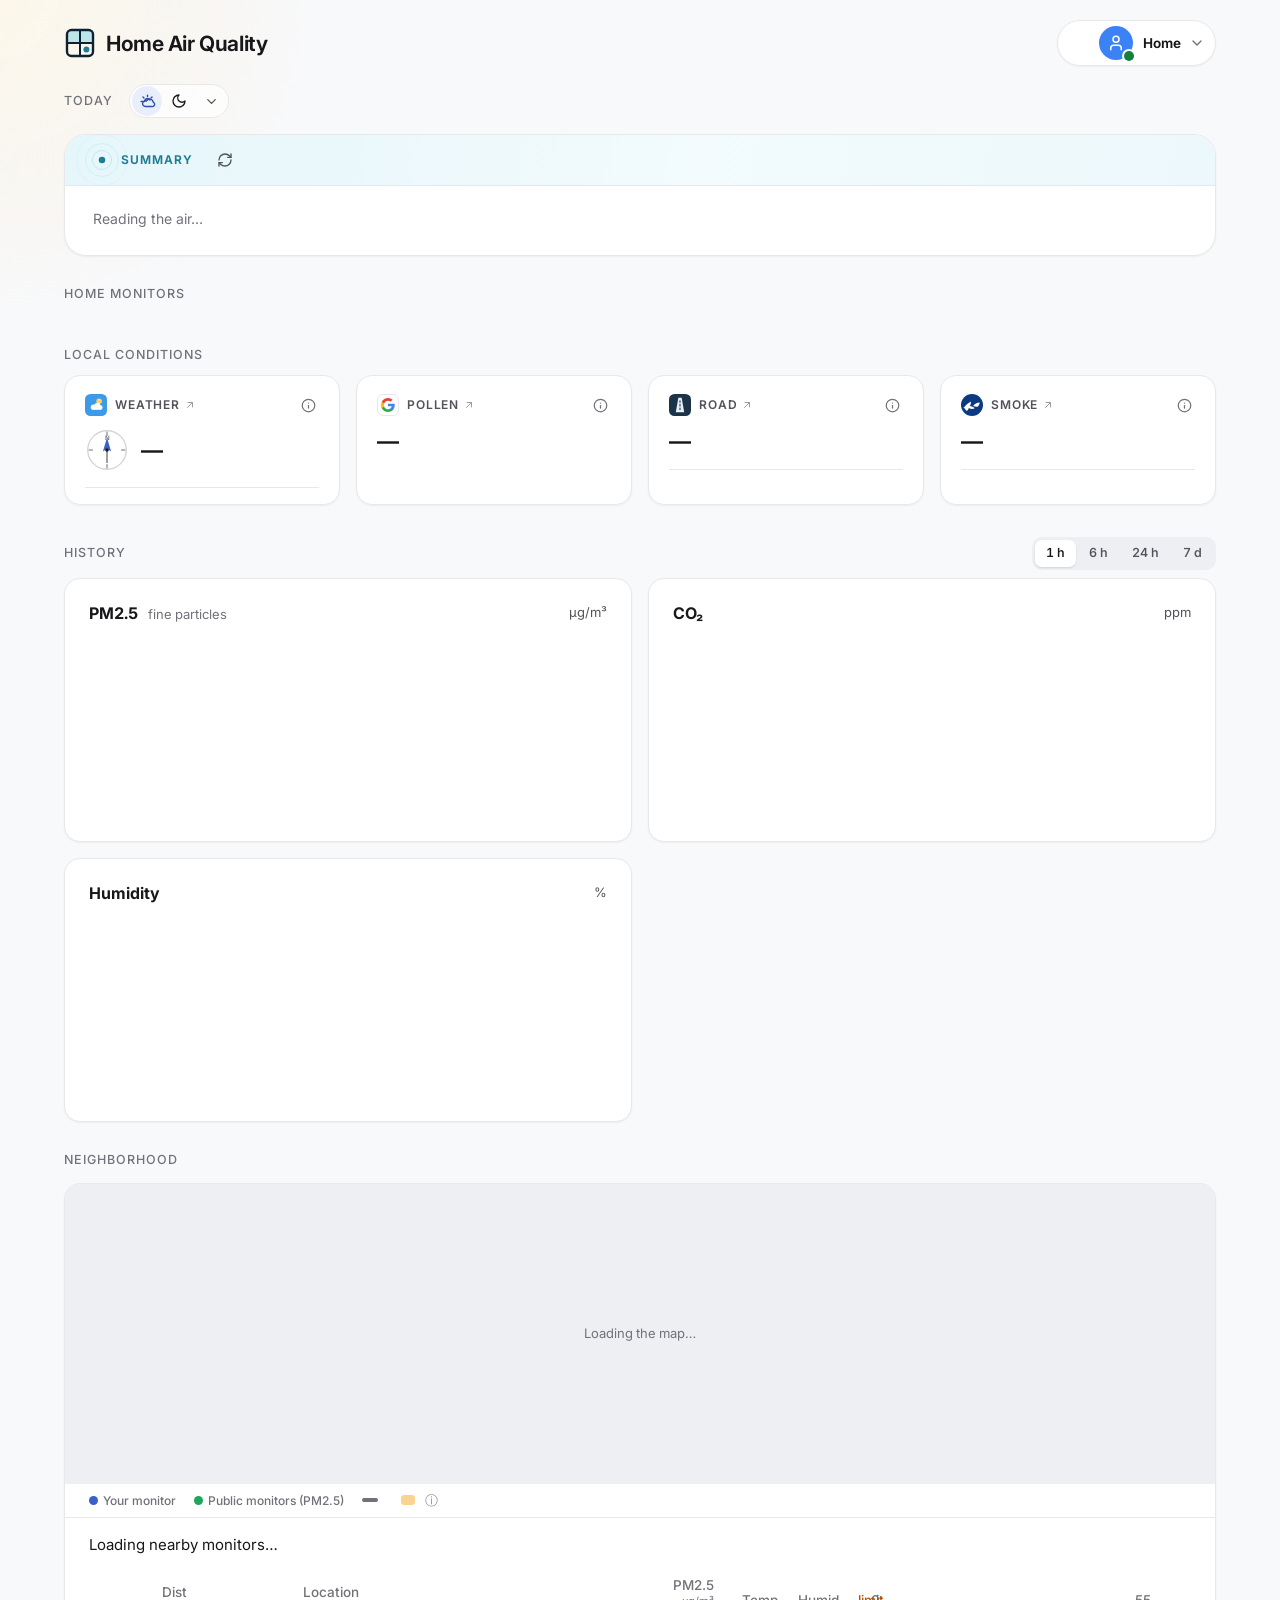
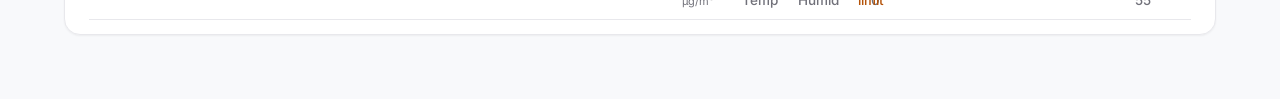
==== commit b6eab03c: "v0.1 Profiles, one-monitor homes, README Profiles replace needs, disabled states, homes with only an" ====
--- a/index.html
+++ b/index.html
@@ -45,21 +45,21 @@
     <summary class="custom-top">
       <span class="who"><span class="avatar" id="avatar" role="img" aria-label="Home · 2 monitors live · 5 sources" data-tip="2 monitors live · 5 sources"><svg class="i" viewBox="0 0 24 24" aria-hidden="true"><path d="M19 21v-2a4 4 0 0 0-4-4H9a4 4 0 0 0-4 4v2"/><circle cx="12" cy="7" r="4"/></svg><i class="av-dot good" id="dot-sum"></i></span><span class="home"><b data-app="home-name">Home</b><em data-app="place"></em></span><svg class="i chev" viewBox="0 0 24 24" aria-hidden="true"><path d="m6 9 6 6 6-6"/></svg></span>
       <span class="vsum">
-        <span class="vsum-hw" id="vsum-hw" aria-label="Your monitors"></span><span class="vh" data-app="needs-label"></span>
+        <span class="vsum-hw" id="vsum-hw" aria-label="Your monitors"></span><span class="vh" data-app="profiles-label"></span>
       </span>
       <svg class="i fold" viewBox="0 0 24 24" aria-hidden="true"><path d="m6 9 6 6 6-6"/></svg>
     </summary>
-    <div class="blocks" role="dialog" aria-label="Home: needs and sources">
+    <div class="blocks" role="dialog" aria-label="Home: profiles and sources">
     <div class="pop-head"><div><b>Home</b><span><a class="addr" data-app="map-home" href="" target="_blank" rel="noopener" title="Open on the AirGradient public map"></a></span></div>
       <button type="button" class="pop-close" id="view-close" aria-label="Close"><svg class="i" viewBox="0 0 24 24" aria-hidden="true"><path d="M18 6 6 18M6 6l12 12"/></svg></button></div>
-      <section class="pg"><h4>Specific needs</h4>
-        <div class="view needs">
-          <span class="chip" data-need="toddler" data-tip="Toddler: the summary is written with a small child in mind, so outdoor time and the air at sleep time get called out."><svg class="i" viewBox="0 0 24 24" aria-hidden="true"><path d="M10 16c.5.3 1.2.5 2 .5s1.5-.2 2-.5"/><path d="M15 12h.01"/><path d="M19.38 6.813A9 9 0 0 1 20.8 10.2a2 2 0 0 1 0 3.6 9 9 0 0 1-17.6 0 2 2 0 0 1 0-3.6A9 9 0 0 1 12 3c2 0 3.5 1.1 3.5 2.5s-.9 2.5-2 2.5c-.8 0-1.5-.4-1.5-1"/><path d="M9 12h.01"/></svg>Toddler</span>
-          <span class="chip" data-need="sinus" data-tip="Sinus &amp; allergy: humidity, pollen and dry-air warnings are explained for sensitive sinuses."><svg class="i" viewBox="0 0 24 24" aria-hidden="true"><path d="M12.8 19.6A2 2 0 1 0 14 16H2"/><path d="M17.5 8a2.5 2.5 0 1 1 2 4H2"/><path d="M9.8 4.4A2 2 0 1 1 11 8H2"/></svg>Sinus &amp; allergy</span>
-          <span class="chip" data-need="runner" data-app="runner-tip" data-tip=""><svg class="i" viewBox="0 0 24 24" aria-hidden="true"><circle cx="13" cy="4" r="1"/><path d="M4 17l5 1l.75-1.5"/><path d="M15 21v-4l-4-3l1-6"/><path d="M7 12V9l5-1l3 3l3 1"/></svg>Runner</span>
+      <section class="pg"><h4 data-app="profiles-heading">Profiles</h4>
+        <div class="view profiles">
+          <span class="chip" data-profile="toddler" data-tip="Toddler: the summary is written with a small child in mind, so outdoor time and the air at sleep time get called out."><svg class="i" viewBox="0 0 24 24" aria-hidden="true"><path d="M10 16c.5.3 1.2.5 2 .5s1.5-.2 2-.5"/><path d="M15 12h.01"/><path d="M19.38 6.813A9 9 0 0 1 20.8 10.2a2 2 0 0 1 0 3.6 9 9 0 0 1-17.6 0 2 2 0 0 1 0-3.6A9 9 0 0 1 12 3c2 0 3.5 1.1 3.5 2.5s-.9 2.5-2 2.5c-.8 0-1.5-.4-1.5-1"/><path d="M9 12h.01"/></svg>Toddler</span>
+          <span class="chip" data-profile="sinus" data-tip="Sinus &amp; allergy: humidity, pollen and dry-air warnings are explained for sensitive sinuses."><svg class="i" viewBox="0 0 24 24" aria-hidden="true"><path d="M12.8 19.6A2 2 0 1 0 14 16H2"/><path d="M17.5 8a2.5 2.5 0 1 1 2 4H2"/><path d="M9.8 4.4A2 2 0 1 1 11 8H2"/></svg>Sinus &amp; allergy</span>
+          <span class="chip" data-profile="runner" data-app="runner-tip" data-tip=""><svg class="i" viewBox="0 0 24 24" aria-hidden="true"><circle cx="13" cy="4" r="1"/><path d="M4 17l5 1l.75-1.5"/><path d="M15 21v-4l-4-3l1-6"/><path d="M7 12V9l5-1l3 3l3 1"/></svg>Runner</span>
         </div>
       </section>
-      <section class="pg"><h4>Your monitors</h4>
+      <section class="pg"><h4 data-app="monitors-heading">Your monitors</h4>
         <ul class="plist"><li class="pr"><span class="pr-ic"><svg aria-hidden="true" viewBox="0 0 48 48" width="30" height="30" shape-rendering="geometricPrecision"> <defs> <linearGradient id="p8face" x1="0" y1="0" x2=".35" y2="1"><stop offset="0" stop-color="#fbfbfc"/><stop offset="1" stop-color="#e9ebee"/></linearGradient> <linearGradient id="p8edge" x1="0" y1="0" x2="0" y2="1"><stop offset="0" stop-color="#d5d9de"/><stop offset="1" stop-color="#bfc5cc"/></linearGradient> <linearGradient id="p8oled" x1="0" y1="0" x2="0" y2="1"><stop offset="0" stop-color="#14171c"/><stop offset="1" stop-color="#05070a"/></linearGradient> <radialGradient id="p8sh" cx=".5" cy=".5" r=".5"><stop offset="0" stop-color="#0f172a" stop-opacity=".22"/><stop offset="1" stop-color="#0f172a" stop-opacity="0"/></radialGradient> </defs> <ellipse cx="24" cy="42.6" rx="18" ry="2.4" fill="url(#p8sh)"/> <rect x="5" y="8.5" width="38" height="33" rx="8" fill="url(#p8edge)"/> <g fill="#aab1b9"><rect x="11" y="38.6" width="5" height=".9" rx=".45"/><rect x="18.5" y="38.6" width="5" height=".9" rx=".45"/><rect x="26" y="38.6" width="5" height=".9" rx=".45"/><rect x="33.5" y="38.6" width="4" height=".9" rx=".45"/></g> <rect x="5" y="5.5" width="38" height="32.5" rx="8" fill="url(#p8face)" stroke="#d3d8de" stroke-width=".6"/> <path d="M12.5 6.25h23a7.4 7.4 0 0 1 4.6 1.6" stroke="#ffffff" stroke-width=".7" stroke-linecap="round" fill="none" opacity=".8"/> <g> <circle cx="11.6" cy="11.6" r="1.05" fill="#22c55e"/><circle cx="14.1" cy="11.6" r="1.05" fill="#22c55e"/><circle cx="16.6" cy="11.6" r="1.05" fill="#2fc95b"/> <circle cx="19.1" cy="11.6" r="1.05" fill="#4ccf55"/><circle cx="21.6" cy="11.6" r="1.05" fill="#74d34c"/><circle cx="24.1" cy="11.6" r="1.05" fill="#a3d642"/> <circle cx="26.6" cy="11.6" r="1.05" fill="#cdd23a"/><circle cx="29.1" cy="11.6" r="1.05" fill="#f2c537"/><circle cx="31.6" cy="11.6" r="1.05" fill="#f6ab35"/> <circle cx="34.1" cy="11.6" r="1.05" fill="#f59234"/><circle cx="36.6" cy="11.6" r="1.05" fill="#d9dde2"/> </g> <g fill="#ffffff" opacity=".55"><circle cx="11.3" cy="11.2" r=".3"/><circle cx="19.0" cy="11.2" r=".3"/><circle cx="26.5" cy="11.2" r=".3"/><circle cx="34.0" cy="11.2" r=".3"/></g> <rect x="23.5" y="17" width="14.5" height="9.6" rx="1.2" fill="url(#p8oled)" stroke="#2a2f37" stroke-width=".5"/> <g fill="#eef3f8"> <rect x="25" y="18.8" width="7.6" height="1" rx=".35"/><rect x="25" y="20.8" width="5.6" height="1" rx=".35"/> <rect x="25" y="22.8" width="6.8" height="1" rx=".35"/><rect x="25" y="24.6" width="4.8" height=".8" rx=".35" opacity=".7"/> </g> <rect x="33.8" y="18.8" width="2.6" height="1" rx=".35" fill="#7fd3e6"/> <g fill="none" stroke="#8d949c" stroke-linecap="round"><path d="M11.61 31.70A1.67 1.67 0 1 0 11.61 34.52" stroke-width="0.41"/><path d="M11.10 32.19A1.04 1.04 0 1 0 11.10 34.03" stroke-width="0.24" opacity=".8"/></g><text x="10.20" y="34.00" font-family="Inter, Helvetica, Arial, sans-serif" font-size="2.70" fill="#8d949c" letter-spacing="-.04"><tspan font-weight="700" fill="#7b828a">air</tspan><tspan font-weight="500">gradient</tspan></text> </svg></span><span class="pr-t"><b>AirGradient ONE</b><em>Indoor monitor</em></span><span class="pst" id="st-one"><i></i><span>…</span></span></li><li class="pr"><span class="pr-ic"><svg aria-hidden="true" viewBox="0 0 48 48" width="30" height="30"> <defs> <linearGradient id="p6shell" x1="0" y1="0" x2="1" y2="0"><stop offset="0" stop-color="#eef1f5"/><stop offset=".35" stop-color="#ffffff"/><stop offset="1" stop-color="#dfe4ea"/></linearGradient> <linearGradient id="p6shellTop" x1="0" y1="0" x2="0" y2="1"><stop offset="0" stop-color="#ffffff" stop-opacity=".5"/><stop offset="1" stop-color="#ffffff" stop-opacity="0"/></linearGradient> <linearGradient id="p6base" x1="0" y1="0" x2="0" y2="1"><stop offset="0" stop-color="#3d8ee6"/><stop offset="1" stop-color="#1f62c4"/></linearGradient> <radialGradient id="p6shadow" cx=".5" cy=".5" r=".5"><stop offset="0" stop-color="#0f172a" stop-opacity=".22"/><stop offset="1" stop-color="#0f172a" stop-opacity="0"/></radialGradient> </defs> <ellipse cx="24" cy="41.6" rx="17" ry="2.4" fill="url(#p6shadow)"/> <path d="M27.6 37.5c0 3 1.6 4.6 5 6.4" stroke="#8e98a3" stroke-width="2" fill="none" stroke-linecap="round"/> <path d="M27.6 37.5c0 3 1.6 4.6 5 6.4" stroke="#d6dce3" stroke-width=".8" fill="none" stroke-linecap="round" transform="translate(-.35 -.2)"/> <rect x="7.6" y="31" width="32.8" height="7.6" rx="3.3" fill="url(#p6base)"/> <rect x="9" y="32.2" width="30" height="1.2" rx=".6" fill="#ffffff" opacity=".28"/> <path d="M8.2 31.2V15.5C8.2 11 11 8 15.5 8h17C37 8 39.8 11 39.8 15.5v15.7c0 .5-.4.8-.9.8h-1.6c-.8 0-1.3-.4-1.6-1.1-.4-.9-1.1-1.5-2.1-1.5H14.4c-1 0-1.7.6-2.1 1.5-.3.7-.8 1.1-1.6 1.1H9c-.5 0-.8-.3-.8-.8z" fill="url(#p6shell)" stroke="#c6ced7" stroke-width=".8" stroke-linejoin="round"/> <path d="M9.4 15.3C9.4 11.8 11.8 9.3 15.5 9.3h17c3.7 0 6.1 2.5 6.1 6v3H9.4z" fill="url(#p6shellTop)"/> <path d="M12.5 9.6h23" stroke="#ffffff" stroke-width="1" stroke-linecap="round" opacity=".95"/> <g fill="none" stroke="#8d949c" stroke-linecap="round"><path d="M18.16 23.85A1.86 1.86 0 1 0 18.16 26.97" stroke-width="0.45"/><path d="M17.61 24.39A1.15 1.15 0 1 0 17.61 26.43" stroke-width="0.27" opacity=".8"/></g><text x="16.60" y="26.40" font-family="Inter, Helvetica, Arial, sans-serif" font-size="3.00" fill="#8d949c" letter-spacing="-.04"><tspan font-weight="700" fill="#7b828a">air</tspan><tspan font-weight="500">gradient</tspan></text> </svg></span><span class="pr-t"><b>AirGradient Open Air</b><em>Outdoor monitor</em></span><span class="pst" id="st-openair"><i></i><span>…</span></span></li></ul>
       </section>
       <section class="pg"><h4>Outside data</h4>
@@ -105,7 +105,7 @@
   </div>
   <article class="card no-token-card" id="no-token" hidden><p>Config loaded. Add AIRGRADIENT_TOKEN to .env</p></article>
   <section class="sum-card" aria-live="polite">
-    <div class="s-bar"><div class="s-meta"><p class="s-by"><span class="s-info" tabindex="0" role="button" data-open-home="sources" aria-describedby="s-info-card"><b class="s-tag"><svg class="s-busy-mark" viewBox="0 0 20 20" aria-hidden="true"><g class="halo" fill="none" stroke="#7fd3e6" stroke-width="1.1"><circle cx="10" cy="10" r="10.6" stroke-opacity=".38"/><circle cx="10" cy="10" r="18.3" stroke-opacity=".22"/><circle cx="10" cy="10" r="28.3" stroke-opacity=".11"/></g><circle class="rip" cx="10" cy="10" r="3.6" fill="none" stroke="currentColor" stroke-width="1.1" opacity="0"><animate attributeName="r" from="3.6" to="26" dur="1.8s" begin="indefinite" fill="freeze"/><animate attributeName="opacity" values=".7;0" dur="1.8s" begin="indefinite" fill="freeze"/></circle><circle class="rip" cx="10" cy="10" r="3.6" fill="none" stroke="currentColor" stroke-width="1.1" opacity="0"><animate attributeName="r" from="3.6" to="26" dur="1.8s" begin="indefinite" fill="freeze"/><animate attributeName="opacity" values=".7;0" dur="1.8s" begin="indefinite" fill="freeze"/></circle><circle class="rip" cx="10" cy="10" r="3.6" fill="none" stroke="currentColor" stroke-width="1.1" opacity="0"><animate attributeName="r" from="3.6" to="26" dur="1.8s" begin="indefinite" fill="freeze"/><animate attributeName="opacity" values=".7;0" dur="1.8s" begin="indefinite" fill="freeze"/></circle><circle cx="10" cy="10" r="3.6" fill="currentColor"/></svg><span id="s-tag-t">Summary</span></b><span id="s-by"></span><span class="s-src" id="s-src" tabindex="0" role="button" data-open-home="sources" data-app="sources-label" aria-label=""></span><span class="s-src-card s-info-card" id="s-info-card" role="tooltip"><strong>Summary</strong><span class="s-info-what">What your home’s air needs today: any reading over its limit, what to do and when, and the hours ahead. Tap an icon or a word to see why.</span><span><b>For:</b> <span data-app="needs-for"></span></span><span><b>Refreshes</b> when the readings change, or with Refresh</span><span id="read-meta" class="s-info-meta">Waiting for the first summary.</span><span class="s-info-sh">Sources</span><span id="s-src-list" class="s-info-list"></span></span></span></p><div class="s-tools"><span class="updated" id="updated"></span><span class="s-ago" id="s-ago"></span><button type="button" class="icon-btn pill" id="read-refresh" aria-label="Refresh readings and the summary" title="Refresh"><svg class="i" viewBox="0 0 24 24" aria-hidden="true"><path d="M3 12a9 9 0 0 1 9-9 9.75 9.75 0 0 1 6.74 2.74L21 8"/><path d="M21 3v5h-5"/><path d="M21 12a9 9 0 0 1-9 9 9.75 9.75 0 0 1-6.74-2.74L3 16"/><path d="M8 16H3v5"/></svg><span>Refresh</span></button><span class="s-step" id="s-step" aria-live="polite"></span></div></div><div class="s-needs" id="s-needs"></div></div>
+    <div class="s-bar"><div class="s-meta"><p class="s-by"><span class="s-info" tabindex="0" role="button" data-open-home="sources" aria-describedby="s-info-card"><b class="s-tag"><svg class="s-busy-mark" viewBox="0 0 20 20" aria-hidden="true"><g class="halo" fill="none" stroke="#7fd3e6" stroke-width="1.1"><circle cx="10" cy="10" r="10.6" stroke-opacity=".38"/><circle cx="10" cy="10" r="18.3" stroke-opacity=".22"/><circle cx="10" cy="10" r="28.3" stroke-opacity=".11"/></g><circle class="rip" cx="10" cy="10" r="3.6" fill="none" stroke="currentColor" stroke-width="1.1" opacity="0"><animate attributeName="r" from="3.6" to="26" dur="1.8s" begin="indefinite" fill="freeze"/><animate attributeName="opacity" values=".7;0" dur="1.8s" begin="indefinite" fill="freeze"/></circle><circle class="rip" cx="10" cy="10" r="3.6" fill="none" stroke="currentColor" stroke-width="1.1" opacity="0"><animate attributeName="r" from="3.6" to="26" dur="1.8s" begin="indefinite" fill="freeze"/><animate attributeName="opacity" values=".7;0" dur="1.8s" begin="indefinite" fill="freeze"/></circle><circle class="rip" cx="10" cy="10" r="3.6" fill="none" stroke="currentColor" stroke-width="1.1" opacity="0"><animate attributeName="r" from="3.6" to="26" dur="1.8s" begin="indefinite" fill="freeze"/><animate attributeName="opacity" values=".7;0" dur="1.8s" begin="indefinite" fill="freeze"/></circle><circle cx="10" cy="10" r="3.6" fill="currentColor"/></svg><span id="s-tag-t">Summary</span></b><span id="s-by"></span><span class="s-src" id="s-src" tabindex="0" role="button" data-open-home="sources" data-app="sources-label" aria-label=""></span><span class="s-src-card s-info-card" id="s-info-card" role="tooltip"><strong>Summary</strong><span class="s-info-what">What to do about your home’s air today: any reading over its limit, what to do and when, and the hours ahead. Tap an icon or a word to see why.</span><span><b>For:</b> <span data-app="profiles-for"></span></span><span><b>Refreshes</b> when the readings change, or with Refresh</span><span id="read-meta" class="s-info-meta">Waiting for the first summary.</span><span class="s-info-sh">Sources</span><span id="s-src-list" class="s-info-list"></span></span></span></p><div class="s-tools"><span class="updated" id="updated"></span><span class="s-ago" id="s-ago"></span><button type="button" class="icon-btn pill" id="read-refresh" aria-label="Refresh readings and the summary" title="Refresh"><svg class="i" viewBox="0 0 24 24" aria-hidden="true"><path d="M3 12a9 9 0 0 1 9-9 9.75 9.75 0 0 1 6.74 2.74L21 8"/><path d="M21 3v5h-5"/><path d="M21 12a9 9 0 0 1-9 9 9.75 9.75 0 0 1-6.74-2.74L3 16"/><path d="M8 16H3v5"/></svg><span>Refresh</span></button><span class="s-step" id="s-step" aria-live="polite"></span></div></div><div class="s-profiles" id="s-profiles"></div></div>
     <div class="sx" id="summary"><p class="sx-none pending">Reading the air…</p></div>
     <p class="stale-note" id="stale-note" hidden></p>
   </section>
@@ -139,6 +139,7 @@
   </div>
 
   <div class="chart-bar"><span>History</span><div class="seg" id="ranges" role="radiogroup" aria-label="Chart range"><button type="button" role="radio" aria-checked="true" class="on" data-range="1h">1 h</button><button type="button" role="radio" aria-checked="false" data-range="6h">6 h</button><button type="button" role="radio" aria-checked="false" data-range="24h">24 h</button><button type="button" role="radio" aria-checked="false" data-range="7d">7 d</button></div></div>
+  <p class="hist-est" id="hist-est" hidden>Outdoor PM2.5 here is an estimate and isn't kept for History.</p>
   <article class="card hist-off" id="hist-none" hidden></article>   <!-- a public monitor with no history: app.js fills it (home.js noHistoryHTML) -->
   <div class="grid2" id="hist-charts">
     <article class="card">
@@ -155,15 +156,15 @@
     </article>
   </div>
 
-  <div class="sechead"><h2>Neighborhood <span style="font-weight:500;letter-spacing:0;text-transform:none" id="nb-sub">Public AirGradient monitors within 15 km · PM2.5 µg/m³</span></h2></div>
-  <p class="lead" id="nb-lead">Loading nearby monitors…</p>
+  <div class="sechead"><h2>Neighborhood</h2></div>
+  <p class="lead" id="nb-off" hidden></p>
   <article class="card nb-card">
     <div class="nb-mapwrap"><div class="nb-map" id="nb-map" data-app="nb-map" aria-label=""><p class="nb-map-msg" id="nb-map-msg">Loading the map…</p></div>
-    <div class="nb-legend" aria-hidden="true"><span><i class="lg-you"></i><span data-app="self-legend">Your monitor</span></span><span><i class="lg-dot"></i>Public monitors (PM2.5)</span><span data-app="road-only"><i class="lg-bqe"></i><span data-app="road"></span></span><span data-app="road-only"><i class="lg-plume"></i><span data-app="road-exhaust"></span></span></div></div>
+    <div class="nb-legend"><span><i class="lg-you"></i><span data-app="self-legend">Your monitor</span></span><span><i class="lg-dot"></i>Public monitors (PM2.5)</span><span data-app="road-only"><i class="lg-bqe"></i><span data-app="road"></span></span><span data-app="road-only"><i class="lg-plume"></i><span data-app="road-exhaust"></span><span class="lg-info" data-app="road-why" role="img" tabindex="0" aria-label="" data-tip="">&#9432;</span></span></div></div>
+    <div class="nb-find" id="nb-find"><p id="nb-lead">Loading nearby monitors…</p><p id="nb-wind"></p></div>
     <div class="nb">
-    <table class="nbt"><thead><tr><th class="dot"></th><th>Dist</th><th>Location</th><th class="r">PM2.5</th><th class="r">Temp</th><th class="r">Humid</th><th class="nbbar"><span class="scale-h" title="PM2.5 scale in µg/m³; the tick marks the limit"><span class="scale-k"><i>0</i><i class="lim" id="nb-limpos">limit</i><i id="nb-max">55</i></span></span></th><th class="nb-tg"></th></tr></thead><tbody id="nb"></tbody></table>
+    <table class="nbt"><thead><tr><th class="dot"></th><th>Dist</th><th>Location</th><th class="r">PM2.5<span class="nb-unit">µg/m³</span></th><th class="r">Temp</th><th class="r">Humid</th><th class="nbbar"><span class="scale-h" title="PM2.5 scale in µg/m³; the tick marks the limit"><span class="scale-k"><i>0</i><i class="lim" id="nb-limpos">limit</i><i id="nb-max">55</i></span></span></th><th class="nb-tg"></th></tr></thead><tbody id="nb"></tbody></table>
     <button type="button" class="nb-more" id="nb-more" hidden></button>
-    <div class="nb-foot"><span id="nb-wind"></span></div>
     <p class="nb-credit" id="nb-credit"></p>
     </div>
   </article>
--- a/static/app.css
+++ b/static/app.css
@@ -75,7 +75,7 @@
 .custom .view, .custom .sources { margin-top: 8px; }
 .sub .sources { margin-top: 0; }
 .custom .name svg.i { width: 16px; height: 16px; }
-.custom .view.needs .chip { background: var(--card); border-color: var(--line); color: var(--ink); font: 500 14px/1.2 Inter, sans-serif; padding: 6px 10px; }
+.custom .view.profiles .chip { background: var(--card); border-color: var(--line); color: var(--ink); font: 500 14px/1.2 Inter, sans-serif; padding: 6px 10px; }
 .card .legend { margin-top: 8px; }
 .sw { display: inline-block; width: 8px; height: 8px; border-radius: 2px; margin-right: 6px; vertical-align: middle; }
 .meta { display: grid; grid-template-columns: repeat(4, 1fr); gap: 8px 12px; margin-top: 14px; }
@@ -96,11 +96,11 @@
 .ranges .on { background: var(--ink); color: var(--card); border-color: var(--ink); }
 .icon-btn { width: 34px; height: 34px; border-radius: 99px; display: grid; place-items: center; padding: 0; }
 .view, .sources { display: flex; flex-wrap: wrap; gap: 8px; align-items: center; margin-top: 16px; }
-.view.needs { margin-top: 8px; gap: 2px; }
-.view.needs .name,
-.view.needs .chip { background: transparent; border-color: transparent; color: var(--faint); font: 500 13px/1.2 Inter, sans-serif; padding: 2px 6px; pointer-events: none; }
-.view.needs .name { color: var(--muted); }
-.view.needs svg.i { width: 16px; height: 16px; }
+.view.profiles { margin-top: 8px; gap: 2px; }
+.view.profiles .name,
+.view.profiles .chip { background: transparent; border-color: transparent; color: var(--faint); font: 500 13px/1.2 Inter, sans-serif; padding: 2px 6px; pointer-events: none; }
+.view.profiles .name { color: var(--muted); }
+.view.profiles svg.i { width: 16px; height: 16px; }
 .name { background: var(--ink); color: var(--card); border-color: var(--ink); border-radius: 99px; padding: 8px 12px; font: 600 14px/1 Inter, sans-serif; display: inline-flex; align-items: center; gap: 8px; }
 .chip { border-radius: 10px; padding: 6px 8px 6px 10px; display: inline-flex; align-items: center; gap: 7px; font: 500 14px/1.2 Inter, sans-serif; }
 .ico { width: 28px; height: 28px; border-radius: 8px; display: grid; place-items: center; flex: none; }
@@ -151,8 +151,8 @@
 
 h2 { margin: 32px 0 12px; font: 600 14px/1 Inter, sans-serif; letter-spacing: .04em; text-transform: uppercase; color: var(--soft); display: flex; align-items: center; gap: 8px; }
 .grid4 { display: grid; grid-template-columns: repeat(4, minmax(0, 1fr)); gap: 16px; }
-/* Parts of the page the home's config turns off (app.js applyConfig): a home without a road, a need that's off */
-[data-app][hidden], [data-need][hidden] { display: none !important; }
+/* Parts of the page the home's config turns off (app.js applyConfig): a home without a road, a profile that's off */
+[data-app][hidden], [data-profile][hidden] { display: none !important; }
 @media (min-width: 901px) { .grid4:has(> .card[hidden]) { grid-template-columns: repeat(3, minmax(0, 1fr)); } }
 .grid2 { display: grid; grid-template-columns: 1fr 1fr; gap: 16px; }
 .card { padding: 18px 20px; }
@@ -267,7 +267,7 @@
   .home { display: none; }
   .sechead { flex-wrap: wrap; align-items: center; }
 }
-/* Header: the saved view sits top right like an account, its needs and sources under it; it opens as a dropdown. */
+/* Header: the saved view sits top right like an account, its profiles and sources under it; it opens as a dropdown. */
 .bar { align-items: flex-start; justify-content: flex-start; gap: 16px; }
 .bar details.custom { margin: 0; background: transparent; border: 0; box-shadow: none; padding: 0; position: relative; }
 .bar details.custom:hover { box-shadow: none; }
@@ -303,7 +303,7 @@
 
 /* Crossing label sits under the limit line, where the line is not */
 @media (min-width: 701px) {
-  /* Avatar row on top, next to v1 and theme; needs and sources hang under it */
+  /* Avatar row on top, next to v1 and theme; profiles and sources hang under it */
   .bar { padding-bottom: 66px; position: relative; }
   .bar details.custom { position: static; }
   .bar .rows, .bar .custom[open] .rows { position: absolute; right: 4px; top: 58px; }
@@ -452,7 +452,7 @@
 /* Header: v1 and theme sit with the title on the left, quiet; the right side is only the saved view */
 .bar .site { order: -1; }
 .bar details.custom { order: 1; margin-left: auto; }
-/* Saved view, closed: one pill — needs and sources, then the place, avatar and chevron */
+/* Saved view, closed: one pill — profiles and sources, then the place, avatar and chevron */
 @media (min-width: 701px) {
   .bar .custom-top { display: flex; flex-direction: row; align-items: center; gap: 12px;
     background: var(--card); border: 1px solid var(--line); border-radius: 99px; padding: 5px 6px 5px 14px; box-shadow: 0 1px 2px var(--shadow);
@@ -476,7 +476,7 @@
 .pg h4 { margin: 0 0 6px; font: 600 11.5px/1 Inter, sans-serif; letter-spacing: .05em; text-transform: uppercase; color: var(--muted); }
 .pg .view { margin-top: 4px !important; gap: 6px; }
 .pg .view .chip { padding: 5px 9px !important; font-size: 13.5px !important; }
-.pg .view.needs .chip svg.i { width: 20px; height: 20px; }
+.pg .view.profiles .chip svg.i { width: 20px; height: 20px; }
 /* Household settings in the Home panel: one compact row under the place (temperature unit) */
 /* temperature units: in the Weather & theme menu, under Theme, same look */
 .dsp-pop .temp-seg { display: grid !important; grid-template-columns: repeat(2, 1fr); width: 100%; margin-top: 2px; }
@@ -708,7 +708,7 @@
 @media (max-width: 700px) {
   .sky-quick { margin-left: 0; }
 }
-/* Pill: your monitors, a divider, then the avatar. The needs are in the summary and the Home menu, not here. */
+/* Pill: your monitors, a divider, then the avatar. The profiles are in the summary and the Home menu, not here. */
 .bar .vsum { flex-direction: row; align-items: center; gap: 12px; }
 .vh { position: absolute; width: 1px; height: 1px; margin: -1px; padding: 0; overflow: hidden; clip: rect(0 0 0 0); white-space: nowrap; border: 0; }
 @media (max-width: 700px) {
@@ -757,7 +757,7 @@
 @media (prefers-reduced-motion: reduce) {
   .sky-flash, .sky-front { display: none; }
 }
-/* Need tooltips */
+/* Profile tooltips */
 [data-tip] { position: relative; }
 [data-tip]:hover::after, [data-tip]:focus-visible::after {
   content: attr(data-tip); position: absolute; z-index: 60; top: calc(100% + 10px); left: 50%; transform: translateX(-50%);
@@ -963,7 +963,7 @@
 /* the Weather dropdown opens over the summary card */
 .now-bar .dsp-pop { background: var(--card); -webkit-backdrop-filter: none; backdrop-filter: none; }
 
-/* Links into the Home panel: the need name and the source icons */
+/* Links into the Home panel: the profile name and the source icons */
 .s-src { cursor: pointer; }
 .s-src-card::after { content: "Click to change sources"; display: block; margin-top: 2px; opacity: .6; font-size: 11.5px; }
 .blocks section.pg { border-radius: 10px; }
@@ -1205,14 +1205,11 @@
 .nb-card tr.nb-extra { display: none; }
 .nb-card.nb-all tr.nb-extra { display: table-row; }
 .nb-card .nbt tr.hl td { background: var(--accent-soft) !important; }
-.nb-foot { display: flex; align-items: center; justify-content: space-between; gap: 12px; padding: 12px 24px 16px; font-size: 13px; color: var(--soft); border-top: 1px solid var(--line); }
-.nb-foot b.warn { color: var(--warn); font-weight: 600; }
 .nb-more { font: 500 13px/1 Inter, sans-serif; color: var(--ink); background: var(--card); border: 1px solid var(--line-strong); border-radius: 99px; padding: 7px 12px; cursor: pointer; }
 .nb-more:hover { border-color: var(--accent-line); color: var(--accent-ink); }
 @media (max-width: 700px) {
   .nb-map { aspect-ratio: 4 / 3; }
   .nb-card .nb { padding: 4px 12px 0; }
-  .nb-foot { padding: 10px 12px 14px; flex-wrap: wrap; }
 }
 /* Smaller map; the table's expand control is a full-width row under the last monitor */
 .nb-map { aspect-ratio: 32 / 9 !important; max-height: 330px !important; }
@@ -1224,7 +1221,6 @@
 .nb-more[hidden] { display: none; }
 .nb-more svg.i { width: 15px; height: 15px; }
 .nb-more:hover { border-style: solid; border-color: var(--accent-line); color: var(--accent-ink); background: var(--accent-soft); }
-.nb-foot { border-top: 0; padding-top: 14px; }
 @media (max-width: 700px) {
   .nb-more { width: calc(100% - 24px); margin: 4px 12px 0; }
 }
@@ -1245,8 +1241,6 @@
 .lg-dot { width: 9px; height: 9px; border-radius: 50%; background: #22a55a; }
 .lg-bqe { width: 16px; height: 4px; border-radius: 2px; background: #71717a; }
 .lg-plume { width: 14px; height: 10px; border-radius: 3px; background: color-mix(in srgb, #f59e0b 35%, transparent); }
-.nb-foot { line-height: 1.5; }
-.nb-foot .nb-why { display: block; color: var(--muted); font-size: 12.5px; }
 @media (max-width: 700px) {
   .nb-legend { position: static; max-width: none; justify-content: flex-start; border-radius: 0; box-shadow: none; padding: 8px 12px; }
 }
@@ -1255,9 +1249,25 @@
   background: none !important; padding: 9px 24px !important; gap: 4px 18px !important; border-bottom: 1px solid var(--line); color: var(--muted) !important; font-size: 12px !important; }
 .nb-map { border-bottom: 0 !important; }
 /* Neighborhood lead: a quiet note under the section title, not a headline */
-#nb-lead { margin: -2px 0 12px; font: 400 13.5px/1.5 Inter, sans-serif; color: var(--soft); }
-#nb-lead b { font-weight: 500; }
-#nb-lead b.warn { color: var(--warn); }
+/* The findings: inside the card, between the map and the table (the neighbors line, then the wind and road line) */
+.nb-find { padding: 16px 24px 4px; font: 400 15px/1.5 Inter, sans-serif; color: var(--ink); }
+.nb-find p { margin: 0; }
+.nb-find p + p:not([hidden]) { margin-top: 8px; }
+.nb-find b { font-weight: 600; }
+.nb-find b.warn { color: var(--warn); }
+.nb-find[hidden], .nb-find p[hidden] { display: none; }
+@media (max-width: 700px) { .nb-find { padding: 14px 12px 2px; } }
+.nb-unit { display: block; margin-top: 4px; font-size: 11px; font-weight: 400; }
+.nbt th.r { vertical-align: bottom; }
+/* the ⓘ after "BQE exhaust": the road's distance, in the page's tooltip */
+.nb-legend .lg-info { pointer-events: auto; cursor: help; outline: none; font-size: 13px; line-height: 1; opacity: .8; }
+.nb-legend .lg-info:hover, .nb-legend .lg-info:focus { opacity: 1; }
+.nb-legend .lg-info:focus-visible { box-shadow: 0 0 0 2px var(--accent); border-radius: 50%; }
+.lg-info[data-tip]:hover::after, .lg-info[data-tip]:focus::after {
+  content: attr(data-tip); position: absolute; z-index: 60; top: calc(100% + 8px); left: 50%; transform: translateX(-50%);
+  width: 240px; padding: 9px 11px; border-radius: 10px; background: var(--bubble-bg, #0f2233); color: var(--bubble-ink, #fff);
+  font: 400 12.5px/1.45 Inter, sans-serif; white-space: normal; text-align: left; box-shadow: 0 10px 28px rgba(0, 0, 0, .22); pointer-events: none; }
+@media (max-width: 700px) { .lg-info[data-tip]:hover::after, .lg-info[data-tip]:focus::after { left: auto; right: -12px; transform: none; width: min(240px, 70vw); } }
 /* PM2.5 scale header: one line, on the same baseline as the other column titles, numbers over the bar positions */
 .nbt th.nbbar { vertical-align: bottom; }
 .scale-h > span:first-child { margin: 0; }
@@ -1445,7 +1455,7 @@
   .mc-head { min-height: 0; }
   .mc-head .mc-status { display: none; }
 }
-/* Need cards: the need chip and its answer on one line */
+/* Profile cards: the profile chip and its answer on one line */
 
 .mc-head > .mc-scene { position: absolute !important; z-index: 0 !important; }
 /* status under the name; the text keeps clear of the scene on the right */
@@ -1455,7 +1465,7 @@
   .mc-head .mc-id { padding-right: 92px; }
   .mc-head .mc-status { display: inline-flex !important; }
 }
-/* the answer starts at the card's edge; the need chip sits on the right */
+/* the answer starts at the card's edge; the profile chip sits on the right */
 
 .mc-scene { height: 88px; bottom: 0; }
 @media (max-width: 560px) {
@@ -2117,6 +2127,10 @@
 /* the Open Air's body fills less of its 48-unit drawing than the ONE's (30.6 vs 36 units tall, its top lower):
    scaled from y 39.6 it lands on the ONE's box, 5.5 to 41.5, so the two devices read the same size */
 .mc-out .mc-hw svg { transform: scale(1.176); transform-origin: 50% 82.5%; }
+/* an estimate's card shows Open-Meteo's mark, not a device: a smaller tile, centred in the device's box */
+.mc-hw .mc-est { display: grid; place-items: center; width: 100%; height: 100%; }
+.mc-hw .mc-est svg { width: 52px !important; height: 52px !important; transform: none; filter: none; }
+.pr-ic .mc-est svg, .vhw .mc-est svg { width: 100%; height: 100%; }
 /* the scene is the header's backdrop: the full height, against the right edge, trimmed at its sides
    (preserveAspectRatio slice, set in monitorCard) rather than shrunk */
 .mc-head > .mc-scene { top: 0 !important; bottom: auto !important; right: 0 !important; width: 124px !important; height: 100% !important; }
@@ -2181,7 +2195,7 @@
 .sum-card > .s-bar { border-radius: 21px 21px 0 0; }
 
 /* A source that is off or not set up: the page's muted tone, no warning color, no dot */
-.nb-card[hidden], #nb-sub[hidden] { display: none !important; }
+.nb-card[hidden] { display: none !important; }
 .pst.neutral { color: var(--muted); }
 .pst.neutral i { background: var(--line-strong); }
 .s-src-row em.neutral { color: var(--muted); opacity: .85; }
@@ -2196,13 +2210,13 @@
 .nb-credit a { color: inherit; text-decoration: underline; text-underline-offset: 2px; }
 @media (max-width: 640px) { .nb-credit { padding: 0 12px 12px; } }
 
-/* Summary header strip: the need icons sit at its right end (the summary card has no row of its own for them).
+/* Summary header strip: the profile icons sit at its right end (the summary card has no row of its own for them).
    Their sentences open under the strip, right-aligned to the card. */
 :root .sum-card > .s-bar { position: relative; z-index: 3; flex-wrap: nowrap !important; }
 .s-meta { display: contents; }
-.s-needs { flex: none; margin-left: auto; padding-left: 16px; display: flex; align-items: center; }
-.s-needs:empty { display: none; }
-.s-needs .sx-nh .sx-why p { top: calc(100% + 6px); right: 18px; left: auto; width: min(380px, calc(100% - 36px)); }
+.s-profiles { flex: none; margin-left: auto; padding-left: 16px; display: flex; align-items: center; }
+.s-profiles:empty { display: none; }
+.s-profiles .sx-nh .sx-why p { top: calc(100% + 6px); right: 18px; left: auto; width: min(380px, calc(100% - 36px)); }
 :root .sum-card > .s-bar + .sx { padding-top: 0; }   /* the row the icons had is gone; the first line comes up under the strip */
 /* phones: "Updated just now ↻" goes under SUMMARY, so the three icons keep their size */
 @media (max-width: 480px) {
@@ -2210,7 +2224,7 @@
   :root .sum-card > .s-bar .s-tools { flex-basis: 100%; margin-left: 28px !important; }
   :root .sum-card > .s-bar #s-ago:not(:empty)::before { content: none; }
   :root .sum-card > .s-bar #read-refresh { margin: -10px 0 -10px -6px; }
-  .s-needs { padding-left: 10px; }
+  .s-profiles { padding-left: 10px; }
 }
 
 /* Home menu title: "Home · Greenpoint" on one line, the place still a link; a long name wraps after the dot */
@@ -2220,7 +2234,7 @@
 .blocks .pop-head > div > span::before { content: "·"; margin: 0 7px 0 6px; }
 
 /* Home menu rows: one compact block beside the icon (name, what it is, its status), the icon centred on it.
-   A source row explains itself on hover, keyboard focus or a tap, like the need chips; monitor rows have nothing to add. */
+   A source row explains itself on hover, keyboard focus or a tap, like the profile chips; monitor rows have nothing to add. */
 .pr { grid-template-columns: 40px minmax(0, 1fr); grid-template-rows: auto auto; column-gap: 12px; row-gap: 2px; padding: 7px 8px; position: relative; }
 .pr .pr-ic { grid-column: 1; grid-row: 1 / span 2; align-self: center; }
 .pr .pr-t { grid-column: 2; grid-row: 1; }
@@ -2247,6 +2261,7 @@
 .mc-ph p { margin: 4px 0 10px; font-size: 13.5px; line-height: 1.45; color: var(--muted); }
 .mc-ph a { font: 600 14px/1.3 Inter, sans-serif; color: var(--accent-ink); text-decoration: none; }
 .mc-ph a:hover { text-decoration: underline; text-underline-offset: 2px; }
+
 /* The monitor card's last line: its owner and AirGradient's map */
 .mc-credit { margin: 14px 0 0; padding-top: 10px; border-top: 1px solid var(--line); font-size: 12px; line-height: 1.45; color: var(--muted); }
 .mc-credit b { font-weight: 600; color: var(--soft); }
@@ -2268,3 +2283,30 @@
 .vhw i.off { background: var(--line-strong); }
 .pr.off .pr-t b { color: var(--muted); }
 .pst.off { color: var(--muted); }
+
+/* Disabled states (Sacha, 2026-11-09): a source that's off and History with nothing to show look like the working card,
+   on its usual solid background, with its contents greyed and lightened, so they read as not working. */
+.card.off, .card.hist-off { filter: grayscale(1); }   /* solid card: only its contents fade, so no sky shows through */
+.card.off > *, .card.hist-off > * { opacity: .5; }
+
+/* Desktop: the summary sits as close under the Today bar as cards under a section heading (16 px; Sacha, 2026-11-09).
+   The hidden setup card between them kept ".now-bar + .sum-card" from ever applying. */
+@media (min-width: 701px) { .now-bar ~ .sum-card { margin-top: 16px; } }
+
+/* A monitor this view doesn't have (the indoor one on a public monitor's page): the same card, values empty,
+   greyed and lightened so it reads as not working (Sacha, 2026-11-09). */
+.card.mc.mc-ghost { filter: grayscale(1); }
+.card.mc.mc-ghost > * { opacity: .5; }
+.card.mc.mc-ghost .mc-status .live { background: var(--faint); box-shadow: none; animation: none; }
+
+/* A home with one monitor (2026-11-09). An indoor-only home's outdoor card shows an estimate: what only a monitor of its
+   own measures is greyed in place (rule 11), and its status dot is grey, not live. An outdoor-only home greys Toddler. */
+.card.mc .mc-dim { filter: grayscale(1); opacity: .5; }
+.live.neutral { background: var(--line-strong); }
+.mc-status.neutral, html.outside-dark .mc-out .mc-status.neutral { color: var(--muted); }
+html.outside-dark .mc-out .mc-status.warn { color: var(--warn); }
+.custom .view.profiles .chip.off { color: var(--muted); }
+.custom .view.profiles .chip.off svg.i { filter: grayscale(1); opacity: .45; }
+.nbt td.loc .nb-used { color: var(--muted); font-weight: 400; }
+.hist-est { margin: -4px 0 10px; font-size: 12.5px; line-height: 1.45; color: var(--muted); }
+.hist-est[hidden] { display: none; }
--- a/static/summary.css
+++ b/static/summary.css
@@ -36,7 +36,7 @@
 .sx-clear .sx-big { font-size: 32px; font-weight: 600; letter-spacing: -.02em; color: var(--good); line-height: 1.1; }
 .sx-clear .sx-sub { margin-top: 4px; font-size: 15px; color: var(--muted); }
 
-/* the household's needs, always there but quiet: three icons in the header line, the dot is the state */
+/* the household's profiles, always there but quiet: three icons in the header line, the dot is the state */
 .sx-nh { display: flex; align-items: center; gap: 14px; text-transform: none; letter-spacing: 0; }
 .sx-nh .sx-why { position: static; }
 .sx-nh .sx-why p { top: calc(100% + 8px); left: auto; right: -10px; width: min(380px, calc(100% + 20px)); }
@@ -47,13 +47,13 @@
 .sx-nh-i.warn i b { background: var(--warn-fill); }
 .sx-nh-i.muted i b { background: var(--faint); }
 .sx-nh-i svg, .sx-nchip svg { width: 18px; height: 18px; fill: none; stroke: currentColor; stroke-width: 1.8; stroke-linecap: round; stroke-linejoin: round; }
-/* on an item: its need's icon and state, plain amber, in the (i)'s place */
+/* on an item: its profile's icon and state, plain amber, in the (i)'s place */
 .sx-lab .sx-why summary.sx-nchip { display: inline-flex; align-items: center; gap: 6px; width: auto; height: auto; margin: 0; border-radius: 0;
   background: none; font: 600 13px/1.2 Inter, sans-serif; color: var(--warn); white-space: nowrap; }
 .sx-lab .sx-why summary.sx-nchip:hover, .sx-lab .sx-why[open] summary.sx-nchip { background: none; color: var(--warn); }
 .sx-lab .sx-why summary.sx-nchip.ok, .sx-lab .sx-why summary.sx-nchip.muted { color: var(--muted); }
 .sx-nchip svg { stroke-width: 1.9; }
-/* need icons: 22 px in the header line, 19 px on an item, beating .sx-why summary svg's 16 */
+/* profile icons: 22 px in the header line, 19 px on an item, beating .sx-why summary svg's 16 */
 .sx-why summary.sx-nh-i svg { width: 22px; height: 22px; }
 .sx-why summary.sx-nchip svg { width: 19px; height: 19px; }
 
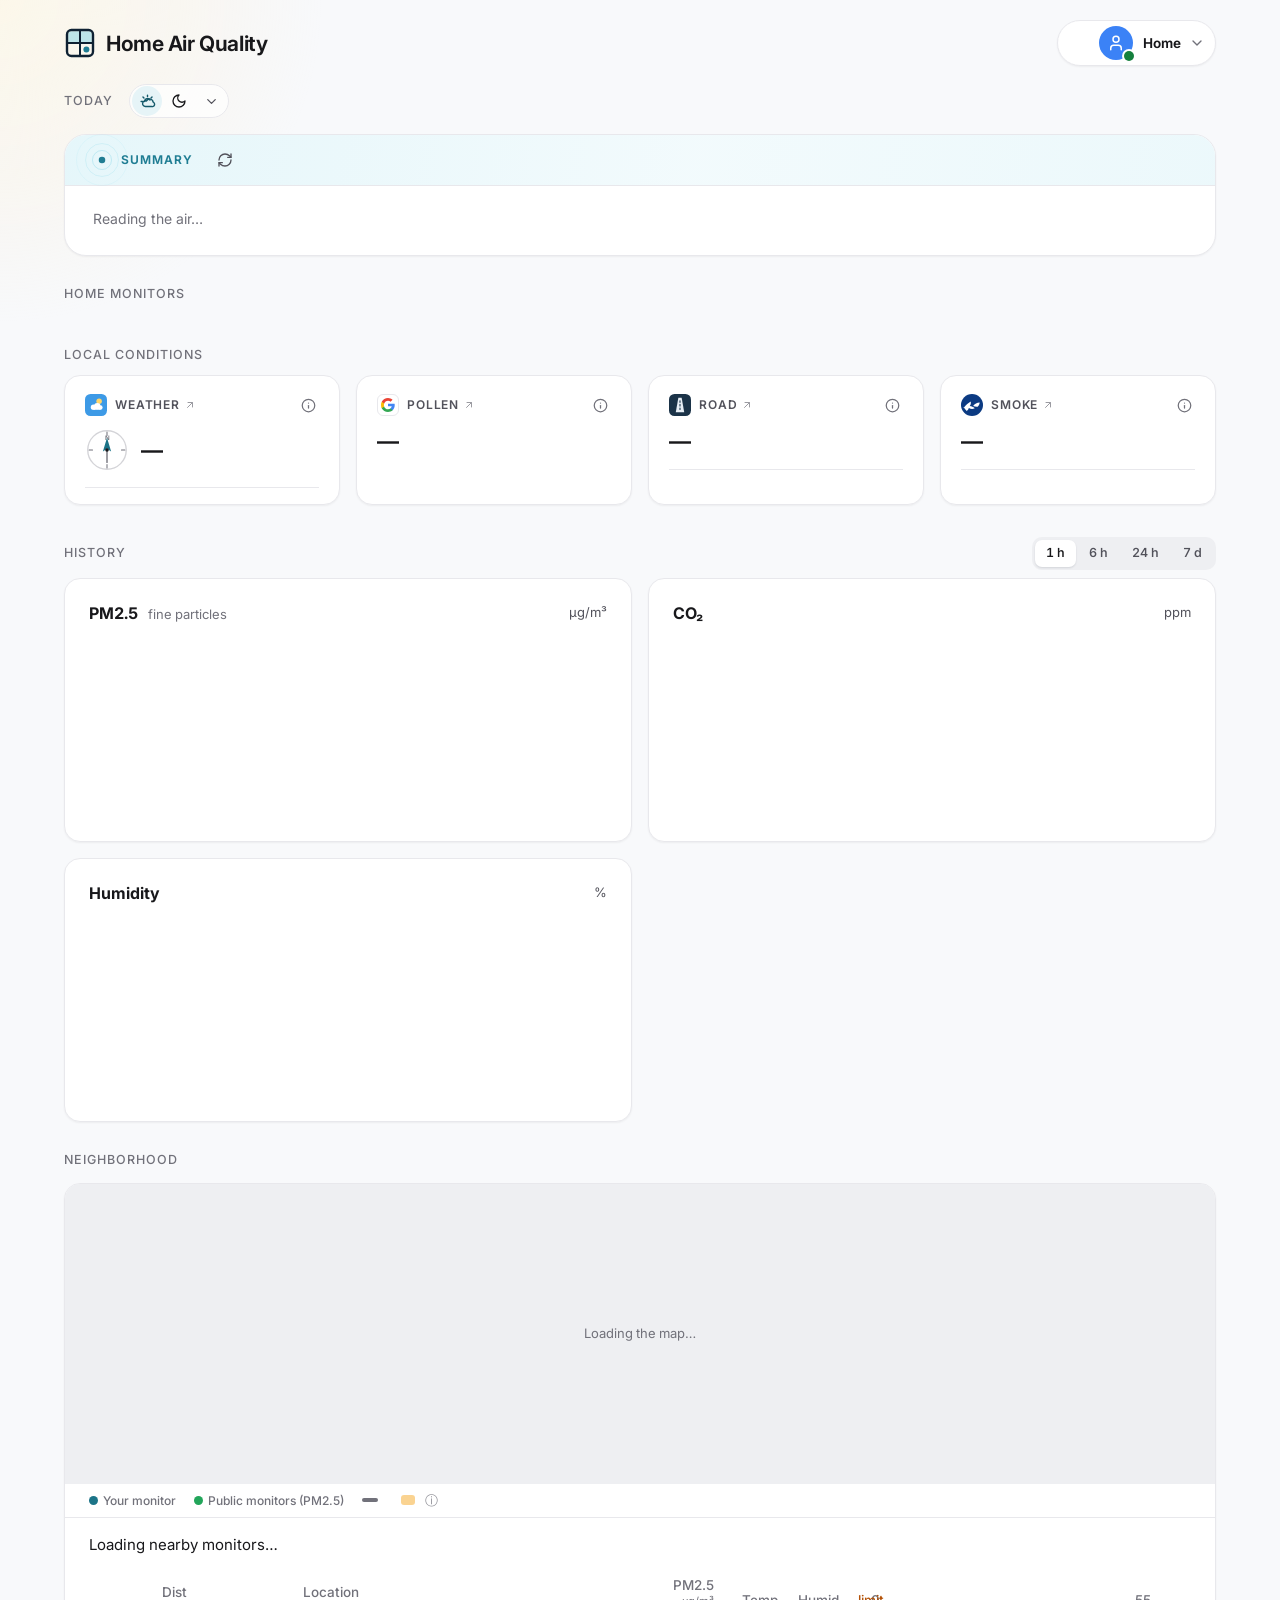
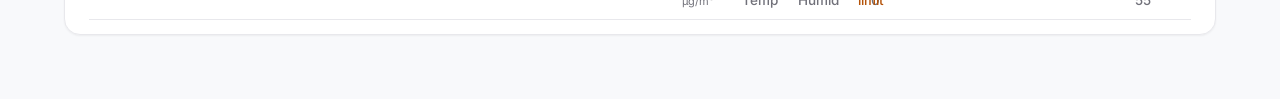
==== commit 0eb0ac0c: "Demo: one light top area with three ways in (see the demo and its samples, a live monitor near you, " ====
--- a/index.html
+++ b/index.html
@@ -21,7 +21,7 @@
   (function () {
     var saved = null;
     try { saved = localStorage.getItem('aq-theme'); } catch (e) {}
-    var shot = location.search.match(/[?&]shot(?:=(dark))?\b/);   // screenshot mode (scripts/screenshot.sh): no sky, no dev line, no demo banner
+    var shot = location.search.match(/[?&]shot(?:=(dark))?\b/);   // screenshot mode (scripts/screenshot.sh): no sky, no dev line, no demo top area
     if (shot) saved = shot[1] || 'light';                           // light theme, or ?shot=dark
     var dark = saved ? saved === 'dark' : window.matchMedia('(prefers-color-scheme: dark)').matches;
     document.documentElement.setAttribute('data-theme', dark ? 'dark' : 'light');
@@ -32,7 +32,7 @@
 </head>
 <body>
 <div class="sky" id="sky" aria-hidden="true"><div class="sky-grad" id="sky-grad"></div><canvas id="sky-stars"></canvas><div class="sky-sun" id="sky-sun"></div><canvas id="sky-clouds"></canvas><canvas id="sky-wind"></canvas><canvas id="sky-rain"></canvas><div class="sky-flash" id="sky-flash"></div><div class="sky-haze" id="sky-haze"></div></div><div class="sky-front" id="sky-front" aria-hidden="true"><div class="front-flash" id="front-flash"></div><canvas id="sky-bolt"></canvas></div>
-<div class="demo-bar" id="demo-bar" role="region" aria-label="Demo" hidden></div>   <!-- the demo's strip: static/picker.js draws it -->
+<header class="demo-top" id="demo-top" hidden></header>   <!-- the demo's top area: the name and pitch, its three ways in; static/picker.js draws it -->
 <div class="page">
   <div class="bar">
     <div class="site-wrap">
@@ -103,9 +103,9 @@
     </div>
     
   </div>
-  <article class="card no-token-card" id="no-token" hidden><p>Config loaded. Add AIRGRADIENT_TOKEN to .env</p></article>
+  <article class="card no-token-card" id="no-token" hidden><!-- token-setup --></article>
   <section class="sum-card" aria-live="polite">
-    <div class="s-bar"><div class="s-meta"><p class="s-by"><span class="s-info" tabindex="0" role="button" data-open-home="sources" aria-describedby="s-info-card"><b class="s-tag"><svg class="s-busy-mark" viewBox="0 0 20 20" aria-hidden="true"><g class="halo" fill="none" stroke="#7fd3e6" stroke-width="1.1"><circle cx="10" cy="10" r="10.6" stroke-opacity=".38"/><circle cx="10" cy="10" r="18.3" stroke-opacity=".22"/><circle cx="10" cy="10" r="28.3" stroke-opacity=".11"/></g><circle class="rip" cx="10" cy="10" r="3.6" fill="none" stroke="currentColor" stroke-width="1.1" opacity="0"><animate attributeName="r" from="3.6" to="26" dur="1.8s" begin="indefinite" fill="freeze"/><animate attributeName="opacity" values=".7;0" dur="1.8s" begin="indefinite" fill="freeze"/></circle><circle class="rip" cx="10" cy="10" r="3.6" fill="none" stroke="currentColor" stroke-width="1.1" opacity="0"><animate attributeName="r" from="3.6" to="26" dur="1.8s" begin="indefinite" fill="freeze"/><animate attributeName="opacity" values=".7;0" dur="1.8s" begin="indefinite" fill="freeze"/></circle><circle class="rip" cx="10" cy="10" r="3.6" fill="none" stroke="currentColor" stroke-width="1.1" opacity="0"><animate attributeName="r" from="3.6" to="26" dur="1.8s" begin="indefinite" fill="freeze"/><animate attributeName="opacity" values=".7;0" dur="1.8s" begin="indefinite" fill="freeze"/></circle><circle cx="10" cy="10" r="3.6" fill="currentColor"/></svg><span id="s-tag-t">Summary</span></b><span id="s-by"></span><span class="s-src" id="s-src" tabindex="0" role="button" data-open-home="sources" data-app="sources-label" aria-label=""></span><span class="s-src-card s-info-card" id="s-info-card" role="tooltip"><strong>Summary</strong><span class="s-info-what">What to do about your home’s air today: any reading over its limit, what to do and when, and the hours ahead. Tap an icon or a word to see why.</span><span><b>For:</b> <span data-app="profiles-for"></span></span><span><b>Refreshes</b> when the readings change, or with Refresh</span><span id="read-meta" class="s-info-meta">Waiting for the first summary.</span><span class="s-info-sh">Sources</span><span id="s-src-list" class="s-info-list"></span></span></span></p><div class="s-tools"><span class="updated" id="updated"></span><span class="s-ago" id="s-ago"></span><button type="button" class="icon-btn pill" id="read-refresh" aria-label="Refresh readings and the summary" title="Refresh"><svg class="i" viewBox="0 0 24 24" aria-hidden="true"><path d="M3 12a9 9 0 0 1 9-9 9.75 9.75 0 0 1 6.74 2.74L21 8"/><path d="M21 3v5h-5"/><path d="M21 12a9 9 0 0 1-9 9 9.75 9.75 0 0 1-6.74-2.74L3 16"/><path d="M8 16H3v5"/></svg><span>Refresh</span></button><span class="s-step" id="s-step" aria-live="polite"></span></div></div><div class="s-profiles" id="s-profiles"></div></div>
+    <div class="s-bar"><div class="s-meta"><p class="s-by"><span class="s-info" tabindex="0" aria-describedby="s-info-card"><b class="s-tag"><svg class="s-busy-mark" viewBox="0 0 20 20" aria-hidden="true"><g class="halo" fill="none" stroke="#7fd3e6" stroke-width="1.1"><circle cx="10" cy="10" r="10.6" stroke-opacity=".38"/><circle cx="10" cy="10" r="18.3" stroke-opacity=".22"/><circle cx="10" cy="10" r="28.3" stroke-opacity=".11"/></g><circle class="rip" cx="10" cy="10" r="3.6" fill="none" stroke="currentColor" stroke-width="1.1" opacity="0"><animate attributeName="r" from="3.6" to="26" dur="1.8s" begin="indefinite" fill="freeze"/><animate attributeName="opacity" values=".7;0" dur="1.8s" begin="indefinite" fill="freeze"/></circle><circle class="rip" cx="10" cy="10" r="3.6" fill="none" stroke="currentColor" stroke-width="1.1" opacity="0"><animate attributeName="r" from="3.6" to="26" dur="1.8s" begin="indefinite" fill="freeze"/><animate attributeName="opacity" values=".7;0" dur="1.8s" begin="indefinite" fill="freeze"/></circle><circle class="rip" cx="10" cy="10" r="3.6" fill="none" stroke="currentColor" stroke-width="1.1" opacity="0"><animate attributeName="r" from="3.6" to="26" dur="1.8s" begin="indefinite" fill="freeze"/><animate attributeName="opacity" values=".7;0" dur="1.8s" begin="indefinite" fill="freeze"/></circle><circle cx="10" cy="10" r="3.6" fill="currentColor"/></svg><span id="s-tag-t">Summary</span></b><span id="s-by"></span><span class="s-src" id="s-src" data-app="sources-label" aria-label=""></span><span class="s-src-card s-info-card" id="s-info-card" role="tooltip"><strong>Summary</strong><span class="s-info-what">What to do about your home’s air today: any reading over its limit, what to do and when, and the hours ahead. Tap an icon or a word to see why.</span><span><b>For:</b> <span data-app="profiles-for"></span></span><span class="s-info-sh">Sources</span><span id="s-src-list" class="s-info-list"></span></span></span></p><div class="s-tools"><span class="updated" id="updated"></span><span class="s-ago" id="s-ago"></span><button type="button" class="icon-btn pill" id="read-refresh" aria-label="Refresh readings and the summary" title="Refresh"><svg class="i" viewBox="0 0 24 24" aria-hidden="true"><path d="M3 12a9 9 0 0 1 9-9 9.75 9.75 0 0 1 6.74 2.74L21 8"/><path d="M21 3v5h-5"/><path d="M21 12a9 9 0 0 1-9 9 9.75 9.75 0 0 1-6.74-2.74L3 16"/><path d="M8 16H3v5"/></svg><span>Refresh</span></button><span class="s-step" id="s-step" aria-live="polite"></span></div></div><div class="s-profiles" id="s-profiles"></div></div>
     <div class="sx" id="summary"><p class="sx-none pending">Reading the air…</p></div>
     <p class="stale-note" id="stale-note" hidden></p>
   </section>
@@ -116,7 +116,7 @@
   <div class="grid4">
     <article class="card">
       <div class="card-top"><div class="k"><a class="k-link" data-app="forecast" href="" target="_blank" rel="noopener" title=""><span class="brand wx" title="Open-Meteo"><svg viewBox="0 0 24 24" aria-hidden="true"><rect width="24" height="24" rx="6" fill="#3d9ae6"/><circle cx="15.4" cy="8" r="3" fill="#ffd56a"/><circle cx="9.2" cy="14.4" r="2.9" fill="#fff"/><circle cx="13.4" cy="13.2" r="3.5" fill="#fff"/><circle cx="16.8" cy="14.8" r="2.4" fill="#fff"/><rect x="8.4" y="14.2" width="9" height="3.1" rx="1.5" fill="#fff"/></svg></span>Weather<em class="srcl">· Open-Meteo</em><svg class="i k-arr" viewBox="0 0 24 24" aria-hidden="true"><path d="M7 17 17 7"/><path d="M8 7h9v9"/></svg></a></div><button class="q" aria-label="About weather"><svg class="i" viewBox="0 0 24 24" aria-hidden="true"><circle cx="12" cy="12" r="10"/><path d="M12 16v-4"/><path d="M12 8h.01"/></svg><span class="bubble" data-app="wx-about"></span></button></div>
-      <div class="wx-row"><svg class="compass" viewBox="0 0 64 64" aria-hidden="true"><circle cx="32" cy="32" r="28" class="c-ring"/><path class="c-ticks" d="M32 6v5M32 53v5M6 32h5M53 32h5"/><text x="32" y="18" text-anchor="middle">N</text><g id="needle"><path d="M32 14 38 34 32 30 26 34Z" class="c-head"/><path d="M32 30v20" class="c-tail"/></g><circle cx="32" cy="32" r="2.6" class="c-hub"/></svg>
+      <div class="wx-row"><svg class="compass" viewBox="0 0 64 64" aria-hidden="true"><g class="c-dial"><circle cx="32" cy="32" r="28" class="c-ring"/><path class="c-ticks" d="M32 6v5M32 53v5M6 32h5M53 32h5"/><text x="32" y="18" text-anchor="middle">N</text></g><g id="needle"><path d="M32 14 38 34 32 30 26 34Z" class="c-head"/><path d="M32 30v20" class="c-tail"/></g><circle cx="32" cy="32" r="2.6" class="c-hub"/></svg>
       <div class="hero" id="wx-hero">—</div></div>
       <div class="sub" id="wx-sub"></div>
       <dl class="kv" id="wx-kv"></dl></article>
--- a/static/app.css
+++ b/static/app.css
@@ -1,329 +1,232 @@
-/* Home Air Quality: page styles. */
-:root { --bg: #f4f6f8; --card: #fff; --ink: #0f2233; --soft: #3d5163; --muted: #5c6b7a; --faint: #7d8b99;
-        --line: #e3e8ed; --line-strong: #c5d0dc;
-        --good: #1f7a5a; --good-fill: #1f9d74; --warn: #9a5b12; --warn-fill: #d98a1c;
-        --bad: #b42318; --sky: #2f7fb8;
-        --accent: #3a5fc8; --accent-ink: #2f4fae; --accent-soft: #e9effa; --accent-line: #b3c4e0;
-        --ai-bg: #e7eef8; --ai-line: #cdd9ea; --pill: rgba(255, 255, 255, .72);
-        --tile: #f4f7fb; --q-bg: #f6f8fb; --q-line: #d5dee6; --q-ink: #24384a; --q-hover: #e7eef5;
-        --ico-sky: #e3f1fb; --ico-good: #e5f6ef; --ico-warn: #fbf1e0; --ico-ink: #e7eef5; --ico-smoke: #f3eee8; --smoke: #8a5a32;
-        --track: #e7eef3; --meter: #e7edf2; --grid: #e3e8ed;
-        --series-in: #0f2233; --series-out: #2f7fb8;
-        --bar-lo: #d7f3e8; --bar-hi: #4fb08f;
-        --bubble-bg: #0f2233; --bubble-ink: #fff; --mark-bg: #0f2233;
-        --shadow: rgba(15, 34, 51, .06);
-        color-scheme: light; }
-:root[data-theme="dark"] {
-        --bg: #0b131c; --card: #121c27; --ink: #e6edf4; --soft: #a5b3c1; --muted: #8a99a8; --faint: #6f7e8d;
-        --line: #223142; --line-strong: #36495d;
-        --good: #52c99d; --good-fill: #2fae82; --warn: #e6a94f; --warn-fill: #d98a1c;
-        --bad: #f07a6d; --sky: #6db3e8;
-        --accent: #86a3f2; --accent-ink: #b3c6f8; --accent-soft: #1b2944; --accent-line: #3b5285;
-        --ai-bg: #121f35; --ai-line: #25385a; --pill: rgba(18, 28, 39, .78);
-        --tile: #1a2633; --q-bg: #1a2633; --q-line: #2d3d50; --q-ink: #c8d3de; --q-hover: #243446;
-        --ico-sky: #15304a; --ico-good: #153a2e; --ico-warn: #3b2b13; --ico-ink: #1f2c3a; --ico-smoke: #33271d; --smoke: #d8a77c;
-        --track: #1d2a38; --meter: #223040; --grid: #233142;
-        --series-in: #e6edf4; --series-out: #6db3e8;
-        --bar-lo: #1e3d34; --bar-hi: #43c296;
-        --bubble-bg: #e6edf4; --bubble-ink: #0f2233; --mark-bg: #1b3049;
-        --shadow: rgba(0, 0, 0, .35);
-        color-scheme: dark; }
+/* Home Air Quality: page styles. Theme tokens, then components and their responsive/state rules. */
+:root { --card: #fff; --bad: #b42318; --sky: #2f7fb8; --accent: #1c7488; --accent-ink: #155a6b; --accent-soft: #e6f4f7; --accent-line: #a6d3dd;
+  --ai-bg: #e7eef8; --ai-line: #cdd9ea; --pill: rgba(255, 255, 255, .72); --tile: #f4f7fb; --q-bg: #f6f8fb; --q-line: #d5dee6; --q-ink: #24384a;
+  --q-hover: #e7eef5; --ico-sky: #e3f1fb; --ico-ink: #e7eef5; --ico-smoke: #f3eee8; --smoke: #8a5a32; --series-in: #0f2233; --series-out: #2f7fb8;
+  --bar-lo: #d7f3e8; --bar-hi: #4fb08f; --bubble-ink: #fff; --mark-bg: #0f2233; color-scheme: light; --bg: #f8f9fb; --ink: #18181b; --soft: #52525b;
+  --muted: #71717a; --faint: #a1a1aa; --line: #e8e8ec; --line-strong: #d4d4d8; --meter: #eeeff2; --track: #eeeff2; --grid: #ececf0; --warn: #b45309;
+  --warn-fill: #f59e0b; --ico-warn: #fef3e2; --good: #15803d; --good-fill: #22a55a; --ico-good: #e8f6ee; --shadow: rgba(0, 0, 0, .05);
+  --bubble-bg: #18181b; --sky-city: #9fb0c8; --win-lit: #f6efe2; --brand-ink: #0f2233; --brand-dot: #7fd3e6; --brand-dot-ink: #1f7d93; }
+:root[data-theme="dark"] { --good: #52c99d; --good-fill: #2fae82; --bad: #f07a6d; --sky: #6db3e8; --accent: #7fd3e6; --accent-ink: #a9e4f1;
+  --accent-soft: #12323b; --accent-line: #2a5a68; --ai-bg: #121f35; --ai-line: #25385a; --pill: rgba(18, 28, 39, .78); --q-bg: #1a2633;
+  --q-line: #2d3d50; --q-ink: #c8d3de; --q-hover: #243446; --ico-sky: #15304a; --ico-good: #153a2e; --ico-ink: #1f2c3a; --ico-smoke: #33271d;
+  --smoke: #d8a77c; --bar-lo: #1e3d34; --bar-hi: #43c296; --bubble-bg: #e6edf4; --bubble-ink: #0f2233; --mark-bg: #1b3049;
+  --shadow: rgba(0, 0, 0, .35); color-scheme: dark; --series-in: #7da2f5; --series-out: #4fc8e0; --bg: #0e0f12; --card: #17181c; --ink: #ececef;
+  --soft: #a1a1aa; --muted: #8b8b94; --faint: #6b6b74; --line: #26272d; --line-strong: #3a3b42; --meter: #24252b; --track: #24252b; --grid: #26272d;
+  --tile: #1f2025; --warn: #fbbf24; --warn-fill: #f59e0b; --ico-warn: #3a2c12; --brand-ink: #d6f1f7; --brand-dot: #7fd3e6;
+  --brand-dot-ink: #9fe0ee; }
 * { box-sizing: border-box; }
-body { margin: 0; background: var(--bg); color: var(--ink); font: 400 16px/1.5 Inter, system-ui, sans-serif; font-feature-settings: 'tnum' 1; }
+
+/* Page and shared controls */
+body { margin: 0; background: var(--bg); color: var(--ink); font: 400 16px/1.5 Inter, system-ui, sans-serif; font-feature-settings: 'tnum' 1;
+  transition: background-color .25s ease, border-color .25s ease, color .25s ease; position: relative; }
 svg.i { width: 18px; height: 18px; fill: none; stroke: currentColor; stroke-width: 2; stroke-linecap: round; stroke-linejoin: round; flex: none; }
-.custom { margin-top: 16px; background: var(--card); border: 1px solid var(--line); border-radius: 16px; padding: 8px 12px; transition: border-color .15s ease, box-shadow .15s ease; }
+.custom { margin-top: 16px; padding: 8px 12px; transition: background-color .25s ease, border-color .25s ease, color .25s ease;
+  background: var(--card); border: 1px solid var(--line); border-radius: 16px; box-shadow: 0 1px 2px var(--shadow); }
 .custom:hover { border-color: var(--line-strong); box-shadow: 0 10px 28px var(--shadow); }
 .custom:hover .fold { color: var(--ink); }
 .custom[open] { padding: 14px 16px 16px; }
-.custom-top { display: grid; grid-template-columns: auto minmax(0, 1fr) auto; align-items: center; column-gap: 28px; list-style: none; cursor: pointer; }
+.custom-top { display: grid; grid-template-columns: auto minmax(0, 1fr) auto; align-items: center; column-gap: 28px; list-style: none;
+  cursor: pointer; }
 .custom-top::-webkit-details-marker { display: none; }
-.who { display: flex; align-items: center; gap: 10px; }
+.who { display: flex; align-items: center; gap: 10px; font-size: 13px; color: var(--soft); }
 .avatar { width: 36px; height: 36px; border-radius: 50%; background: #3b82f6; color: #fff; display: grid; place-items: center; }
 .avatar svg.i { width: 18px; height: 18px; }
-.rows { display: flex; flex-direction: column; gap: 7px; min-width: 0; }
-.custom[open] .rows { display: none; }
 .custom[open] .custom-top { align-items: center; grid-template-columns: auto 1fr auto; }
-.marks { display: flex; align-items: center; gap: 14px; flex-wrap: nowrap; }
-.stack { display: flex; align-items: center; }
-.stack i { width: 26px; height: 26px; margin-left: -8px; border-radius: 8px; border: 1.5px solid var(--card); background: var(--tile); color: var(--soft); display: grid; place-items: center; box-shadow: 0 0 0 1px var(--line); font-style: normal; }
-.stack i:first-child { margin-left: 0; }
-.stack svg { width: 14px; height: 14px; display: block; }
-.stack svg.i { width: 14px; height: 14px; }
-.stack i.wx, .stack i.bqe { background: transparent; box-shadow: none; border-color: var(--card); padding: 0; }
-.stack i.wx svg, .stack i.bqe svg { width: 26px; height: 26px; }
-.stack i.g { background: #fff; }
-.stack i.g svg { width: 13px; height: 13px; }
-.stack i.noaa { background: transparent; box-shadow: none; border-color: var(--card); padding: 0; }
-.stack i.noaa svg { width: 26px; height: 26px; }
-.brand { width: 28px; height: 28px; border-radius: 8px; display: grid; place-items: center; flex: none; background: var(--card); border: 1px solid var(--line); }
+.brand { width: 28px; height: 28px; border-radius: 8px; display: grid; place-items: center; flex: none; background: var(--card);
+  border: 1px solid var(--line); }
 .brand svg { width: 16px; height: 16px; display: block; }
 .brand.wx, .brand.bqe { border: 0; background: transparent; }
 .brand.wx svg, .brand.bqe svg { width: 28px; height: 28px; }
-.k .brand, .src .brand { display: grid; }
-.k .brand { width: 22px; height: 22px; border-radius: 6px; }
+.k .brand { display: grid; width: 22px; height: 22px; border-radius: 6px; }
 .k .brand svg { width: 14px; height: 14px; }
-.k .brand.wx svg, .src .brand.wx svg, .k .brand.bqe svg, .src .brand.bqe svg { width: 22px; height: 22px; }
+.k .brand.wx svg, .k .brand.bqe svg { width: 22px; height: 22px; }
 .brand.noaa { border: 0; background: transparent; }
 .brand.noaa svg { width: 28px; height: 28px; }
 .k .brand.noaa svg { width: 22px; height: 22px; }
-.fold { justify-self: end; align-self: center; color: var(--soft); transition: transform .15s ease; }
-.custom[open] .fold { margin-left: 0; }
+.custom[open] .fold { margin-left: 0; transform: rotate(180deg); }
 .fold { justify-self: end; align-self: center; margin-left: 0; color: var(--soft); transition: transform .15s ease; }
-.custom[open] .fold { transform: rotate(180deg); }
 .blocks { display: grid; gap: 14px; margin-top: 14px; }
-.sub { display: grid; grid-template-columns: 108px 1fr; gap: 8px; align-items: start; margin-top: 8px; }
-.custom .view, .custom .sources { margin-top: 8px; }
-.sub .sources { margin-top: 0; }
-.custom .name svg.i { width: 16px; height: 16px; }
-.custom .view.profiles .chip { background: var(--card); border-color: var(--line); color: var(--ink); font: 500 14px/1.2 Inter, sans-serif; padding: 6px 10px; }
-.card .legend { margin-top: 8px; }
-.sw { display: inline-block; width: 8px; height: 8px; border-radius: 2px; margin-right: 6px; vertical-align: middle; }
-.meta { display: grid; grid-template-columns: repeat(4, 1fr); gap: 8px 12px; margin-top: 14px; }
-.meta span { display: block; color: var(--soft); font-size: 12px; }
-.meta b { font-weight: 600; font-size: 14px; }
-.custom .sources { margin-top: 8px; }
-.advice { margin: 16px 0 0; max-width: 740px; font: 400 17px/1.45 Inter, sans-serif; }
-.advice b { font-weight: 650; color: var(--good); }
-.quiet { margin-top: 14px; color: var(--soft); font-size: 13px; }
-.page { max-width: 1240px; margin: 0 auto; padding: 32px 44px 64px; }
-.bar, .chart-head, .card-top { display: flex; align-items: center; justify-content: space-between; gap: 12px; }
-.site { display: flex; align-items: center; gap: 10px; flex: none; white-space: nowrap; font: 700 21px/1 Inter, sans-serif; letter-spacing: -.02em; }
-.site svg.mark { width: 30px; height: 30px; flex: none; }
+.sub { display: grid; grid-template-columns: 108px 1fr; gap: 8px; align-items: start; margin-top: 4px; color: var(--soft); font-size: 14px; }
+.custom .view { margin-top: 8px; }
+.custom .view.profiles .chip { background: var(--card); border-color: var(--line); color: var(--ink); font: 500 14px/1.2 Inter, sans-serif;
+  padding: 6px 10px; }
+.page { max-width: 1240px; margin: 0 auto; padding: 32px 44px 64px; position: relative; z-index: 1; padding-top: 20px !important;
+  transition: opacity .5s ease, visibility .5s; }
+.bar { display: flex; align-items: flex-start; justify-content: flex-start; gap: 16px; }
+.chart-head, .card-top { display: flex; align-items: center; justify-content: space-between; gap: 12px; }
+.site { display: flex; align-items: center; gap: 10px; flex: none; white-space: nowrap; font: 700 21px/1 Inter, sans-serif; letter-spacing: -.02em;
+  font-weight: 650 !important; }
 .live { display: inline-block; width: 8px; height: 8px; border-radius: 99px; background: var(--good); flex: none; }
-.ranges { display: flex; gap: 6px; }
-.ranges button, .icon-btn, .chip, .name { border: 1px solid var(--line); background: var(--card); color: var(--ink); }
-.ranges button { border-radius: 99px; padding: 4px 8px; font: 500 12px/1 Inter, sans-serif; color: var(--soft); cursor: pointer; }
-.ranges .on { background: var(--ink); color: var(--card); border-color: var(--ink); }
-.icon-btn { width: 34px; height: 34px; border-radius: 99px; display: grid; place-items: center; padding: 0; }
-.view, .sources { display: flex; flex-wrap: wrap; gap: 8px; align-items: center; margin-top: 16px; }
+.icon-btn { border: 1px solid var(--line); background: var(--card); width: 34px; height: 34px; border-radius: 99px; display: grid;
+  place-items: center; padding: 0; cursor: pointer; color: var(--soft);
+  transition: background-color .16s ease, border-color .16s ease, color .16s ease, box-shadow .16s ease, transform .12s ease; }
+.chip { border: 1px solid var(--line); background: var(--card); color: var(--ink); border-radius: 10px; padding: 6px 8px 6px 10px;
+  display: inline-flex; align-items: center; gap: 7px; font: 500 14px/1.2 Inter, sans-serif; }
+.view { display: flex; flex-wrap: wrap; gap: 8px; align-items: center; margin-top: 16px; }
 .view.profiles { margin-top: 8px; gap: 2px; }
-.view.profiles .name,
-.view.profiles .chip { background: transparent; border-color: transparent; color: var(--faint); font: 500 13px/1.2 Inter, sans-serif; padding: 2px 6px; pointer-events: none; }
-.view.profiles .name { color: var(--muted); }
+.view.profiles .chip { background: transparent; border-color: transparent; color: var(--faint); font: 500 13px/1.2 Inter, sans-serif;
+  padding: 2px 6px; pointer-events: none; }
 .view.profiles svg.i { width: 16px; height: 16px; }
-.name { background: var(--ink); color: var(--card); border-color: var(--ink); border-radius: 99px; padding: 8px 12px; font: 600 14px/1 Inter, sans-serif; display: inline-flex; align-items: center; gap: 8px; }
-.chip { border-radius: 10px; padding: 6px 8px 6px 10px; display: inline-flex; align-items: center; gap: 7px; font: 500 14px/1.2 Inter, sans-serif; }
 .ico { width: 28px; height: 28px; border-radius: 8px; display: grid; place-items: center; flex: none; }
 .ico.sky { background: var(--ico-sky); color: var(--sky); }
 .ico.good { background: var(--ico-good); color: var(--good); }
 .ico.warn { background: var(--ico-warn); color: var(--warn); }
 .ico.ink { background: var(--ico-ink); color: var(--ink); }
 .ico.smoke { background: var(--ico-smoke); color: var(--smoke); }
-.src { display: inline-flex; align-items: center; gap: 8px; background: var(--card); border: 1px solid var(--line); border-radius: 12px; padding: 6px 10px 6px 6px; font-size: 14px; }
-.src em { font-style: normal; color: var(--soft); }
-.q { position: relative; width: 28px; height: 28px; border-radius: 99px; border: 1px solid var(--q-line); background: var(--q-bg); color: var(--q-ink); display: grid; place-items: center; padding: 0; }
+.q { position: relative; width: 28px; height: 28px; border-radius: 99px; border: 1px solid var(--q-line); background: var(--q-bg);
+  color: var(--q-ink); display: grid; place-items: center; padding: 0; }
 .q:hover, .q:focus-visible { background: var(--q-hover); color: var(--ink); }
 .q svg.i { width: 18px; height: 18px; display: block; }
-.q .bubble { display: none; position: absolute; z-index: 2; left: 50%; top: calc(100% + 8px); transform: translateX(-50%); width: 240px; background: var(--bubble-bg); color: var(--bubble-ink); border-radius: 10px; padding: 10px 12px; font: 400 13px/1.4 Inter, sans-serif; text-align: left; }
+.q .bubble { display: none; position: absolute; z-index: 2; left: 50%; top: calc(100% + 8px); transform: translateX(-50%);
+  background: var(--bubble-bg); color: var(--bubble-ink); border-radius: 10px; padding: 10px 12px; font: 400 13px/1.4 Inter, sans-serif;
+  text-align: left; width: 280px; }
 .q .bubble strong { display: block; font-weight: 650; margin-bottom: 6px; }
 .q .bubble span { display: block; margin-top: 4px; }
-.q .bubble { width: 280px; }
 .q:hover .bubble, .q:focus .bubble, .q:focus-visible .bubble { display: block; }
-.coach { font: 600 15px/1 Inter, sans-serif; color: var(--ink); }
-.updated { color: var(--soft); font-size: 13px; white-space: nowrap; }
-.sum-card { margin-top: 22px; position: relative; background: var(--ai-bg); border: 1px solid var(--ai-line); border-radius: 22px; padding: 16px 16px 14px; }
-
-/* Left: what the section is. Right, pinned to the edge: status and the action. */
+.updated { color: var(--soft); font-size: 13px; white-space: nowrap; transition: color .2s ease; }
+
+/* The summary allows its explanation panels to extend past the card. */
+.sum-card { margin-top: 22px; border-radius: 22px; transition: background-color .25s ease, border-color .25s ease, color .25s ease;
+  background: linear-gradient(var(--card), var(--card)) padding-box, linear-gradient(115deg, #c7d2fe, #a5e8f5 45%, #ddd0fb) border-box;
+  box-shadow: 0 1px 2px var(--shadow), 0 18px 40px -18px rgba(79, 70, 229, .22); position: relative; padding: 20px 28px 0 !important;
+  border: 1.5px solid transparent; border-width: 1.5px;
+  background: linear-gradient(var(--card), var(--card)) padding-box, linear-gradient(115deg, #7fd3e6, color-mix(in srgb, #7fd3e6 55%, var(--card)) 50%, #4fb3c8) border-box !important;
+  box-shadow: 0 1px 2px var(--shadow), 0 18px 40px -22px color-mix(in srgb, #1f7d93 45%, transparent); overflow: visible !important; z-index: 5; }
 .updated.stale { color: var(--warn); }
-/* Refresh reads as a button: border, label, pointer. */
-.icon-btn.pill { width: auto; height: 30px; padding: 0 12px 0 9px; gap: 6px; display: inline-flex; align-items: center; border: 1px solid var(--line-strong); background: var(--card); color: var(--ink); font: 500 13px/1 Inter, sans-serif; box-shadow: 0 1px 2px var(--shadow); }
+.icon-btn.pill { width: auto; height: 30px; padding: 0 12px 0 9px; gap: 6px; display: inline-flex; align-items: center;
+  border: 1px solid var(--line-strong); background: var(--card); color: var(--ink); font: 500 13px/1 Inter, sans-serif;
+  box-shadow: 0 1px 2px var(--shadow); }
 .icon-btn.pill svg.i { width: 15px; height: 15px; }
-.coach.stale { color: var(--warn); }
 .sum-card .q { background: var(--card); border-color: transparent; }
-.sum-card .advice { margin: 16px 4px 0; max-width: 680px; font: 400 22px/1.35 Inter, sans-serif; letter-spacing: -.02em; color: var(--ink); }
-.sum-card .v { background: var(--card); border-color: transparent; border-radius: 14px; box-shadow: 0 1px 2px var(--shadow); }
-.ahead { margin: 10px 4px 0; padding-top: 0; border-top: 0; color: var(--soft); font-size: 14px; }
-.ahead b { color: var(--ink); font-weight: 600; }
-.also { display: grid; grid-template-columns: auto 1fr auto; gap: 10px; align-items: center; margin: 12px 0 0; padding: 10px 12px; background: var(--card); border-radius: 12px; font-size: 15px; }
-.also p { margin: 0; }
-.also b { color: var(--warn); font-weight: 650; }
-svg.ts { display: block; width: 100%; height: 188px; }
+svg.ts { display: block; width: 100%; height: auto; cursor: crosshair; -webkit-user-select: none; user-select: none; -webkit-touch-callout: none;
+  touch-action: pan-y; -webkit-tap-highlight-color: transparent; }
 svg.ts text { fill: var(--soft); font: 11px Inter, sans-serif; }
-.v, .card { background: var(--card); border: 1px solid var(--line); border-radius: 16px; }
-.v { padding: 16px 16px 14px; background: color-mix(in srgb, var(--c, var(--good)) 7%, var(--card)); }
-.k { display: flex; align-items: center; gap: 8px; font: 600 12px/1 Inter, sans-serif; letter-spacing: .06em; text-transform: uppercase; color: var(--soft); }
+.k { display: flex; align-items: center; gap: 8px; font: 600 12px/1 Inter, sans-serif; letter-spacing: .06em; text-transform: uppercase;
+  color: var(--soft); }
 .k .ico { width: 22px; height: 22px; border-radius: 6px; }
 .k i { width: 9px; height: 9px; border-radius: 50%; background: var(--c, var(--good)); }
-.n { margin-top: 10px; font: 650 26px/1.1 Inter, sans-serif; letter-spacing: -.02em; color: var(--c, var(--good)); }
-.n small { font-size: 13px; font-weight: 500; color: var(--soft); margin-left: 3px; }
-.s { margin: 8px 0 0; font-size: 13px; line-height: 1.4; color: var(--soft); font-weight: 450; }
-.s b { color: var(--ink); font-weight: 650; }
-
-h2 { margin: 32px 0 12px; font: 600 14px/1 Inter, sans-serif; letter-spacing: .04em; text-transform: uppercase; color: var(--soft); display: flex; align-items: center; gap: 8px; }
-.grid4 { display: grid; grid-template-columns: repeat(4, minmax(0, 1fr)); gap: 16px; }
-/* Parts of the page the home's config turns off (app.js applyConfig): a home without a road, a profile that's off */
+h2 { display: flex; margin: 40px 0 14px; gap: 10px; align-items: baseline; font: 500 12.5px/1 Inter, sans-serif; letter-spacing: .08em;
+  text-transform: uppercase; color: var(--muted); margin-top: 48px; }
+.grid4 { display: grid; grid-template-columns: repeat(4, minmax(0, 1fr)); gap: 16px; margin-top: 10px !important; }
+
+/* Config-disabled sections and profiles stay hidden even when a component sets display. */
 [data-app][hidden], [data-profile][hidden] { display: none !important; }
-@media (min-width: 901px) { .grid4:has(> .card[hidden]) { grid-template-columns: repeat(3, minmax(0, 1fr)); } }
+@media (min-width: 901px) {
+  .grid4:has(> .card[hidden]) { grid-template-columns: repeat(3, minmax(0, 1fr)); }
+}
 .grid2 { display: grid; grid-template-columns: 1fr 1fr; gap: 16px; }
-.card { padding: 18px 20px; }
-.who { font-size: 13px; color: var(--soft); }
 .hero { margin-top: 8px; font: 650 20px/1.2 Inter, sans-serif; letter-spacing: -.02em; color: var(--c, var(--ink)); }
-.sub { margin-top: 4px; color: var(--soft); font-size: 14px; }
-.metrics { display: grid; grid-template-columns: 1fr 1fr; gap: 8px 16px; margin-top: 14px; }
-.metrics span { display: block; color: var(--soft); font-size: 12px; }
-.metrics b { font-weight: 600; font-size: 15px; }
-.unit { display: flex; gap: 12px; align-items: center; }
 .ok { color: var(--good); font-size: 13px; font-weight: 600; }
 .pm { display: flex; gap: 16px; margin-top: 14px; padding-top: 12px; border-top: 1px solid var(--line); font-size: 13px; color: var(--soft); }
 .pm b { color: var(--ink); font-weight: 600; }
-svg.chart { display: block; width: 100%; height: 150px; margin-top: 12px; }
-svg.chart path { fill: none; stroke-width: 2; stroke-linecap: round; stroke-linejoin: round; }
-.legend { display: flex; gap: 14px; color: var(--soft); font-size: 12px; }
-.legend i { display: inline-block; width: 16px; height: 2px; margin-right: 6px; vertical-align: middle; }
 table { width: 100%; border-collapse: collapse; font-size: 14px; }
 th { text-align: left; font-size: 12px; font-weight: 600; color: var(--soft); padding: 0 8px 8px; }
 td { padding: 8px; border-top: 1px solid var(--line); }
 tr.you td { font-weight: 650; }
 .nb { display: grid; gap: 7px; }
-.track { height: 16px; background: var(--track); border-radius: 5px; }
-.track i { display: block; height: 16px; border-radius: 5px; }
-svg.chart text { fill: var(--soft); font: 11px Inter, sans-serif; }
-svg.chart .grid { stroke: #e3e8ed; stroke-width: 1; }
-svg.chart .band { fill: #e5f6ef; }
-svg.chart .limit { stroke: #9a5b12; stroke-width: 1; stroke-dasharray: 4 3; }
 .warn { color: var(--warn); }
-.pollen { display: grid; gap: 8px; margin-top: 14px; font-size: 13px; }
-.pollen div { display: grid; grid-template-columns: 52px 1fr auto; gap: 8px; align-items: center; }
 @media (max-width: 900px) {
   .page { padding: 22px 16px 40px; }
   .grid4 { grid-template-columns: 1fr 1fr; }
-  .grid2, .split { grid-template-columns: 1fr; }
-  .also { grid-template-columns: 1fr; }
-  .sub { grid-template-columns: 1fr; }
+  .grid2, .sub { grid-template-columns: 1fr; }
 }
 @media (max-width: 700px) {
   .page { padding: 16px 12px 36px; overflow-x: clip; }
-  .bar { flex-wrap: wrap; align-items: flex-start; }
   .site { font-size: 17px; }
   .grid4 { grid-template-columns: 1fr; }
   .custom-top { column-gap: 12px; }
-  .marks { flex-wrap: wrap; gap: 8px; }
-  .coach { white-space: nowrap; }
-}
-a.place { color: inherit; text-decoration: underline dotted var(--line-strong); text-decoration-thickness: 1px; text-underline-offset: 4px; }
-a.place:hover { color: var(--ink); text-decoration-color: var(--ink); }
+}
 .live.warn { background: var(--warn-fill); }
 .live.bad { background: var(--bad); }
 .ok.warn { color: var(--warn); }
 .ok.bad { color: var(--bad); }
 .pending { color: var(--soft); }
-#nb { display: grid; gap: 7px; }
-/* Refresh control */
-.icon-btn { cursor: pointer; color: var(--soft);
-            transition: background-color .16s ease, border-color .16s ease, color .16s ease, box-shadow .16s ease, transform .12s ease; }
-.icon-btn:hover { background: var(--accent-soft); border-color: var(--accent-line); color: var(--accent-ink); box-shadow: 0 1px 2px var(--shadow), 0 4px 14px rgba(58, 95, 200, .16); }
+#nb { display: grid; gap: 0 !important; margin: 0 -12px; }
+.icon-btn:hover { background: var(--accent-soft); border-color: var(--accent-line); color: var(--accent-ink);
+  box-shadow: 0 1px 2px var(--shadow), 0 4px 14px rgba(28, 116, 136, .16); }
 .icon-btn:active { transform: scale(.94); box-shadow: none; }
 .icon-btn:focus-visible { outline: 2px solid var(--accent); outline-offset: 2px; }
 .icon-btn[aria-busy="true"] { cursor: progress; color: var(--accent); }
 .icon-btn svg { will-change: transform; }
-/* While the summary refreshes: a light runs along the top edge; the text stays as it is. */
-.sum-card::before { content: ""; position: absolute; top: -1px; left: 26px; right: 26px; height: 2px; border-radius: 2px; pointer-events: none;
-              background: linear-gradient(90deg, transparent, var(--accent) 50%, transparent) no-repeat;
-              background-size: 34% 100%; background-position: -60% 0; opacity: 0; transition: opacity .3s ease; }
-.sum-card[aria-busy="true"]::before { opacity: 1; animation: read-sweep 1.5s cubic-bezier(.45, 0, .55, 1) infinite; }
-@keyframes read-sweep { from { background-position: -60% 0; } to { background-position: 160% 0; } }
-.updated { transition: color .2s ease; }
-.sum-card[aria-busy="true"] .updated { color: var(--accent); }
+.sum-card::before { content: ""; position: absolute; left: 26px; right: 26px; border-radius: 2px; pointer-events: none; opacity: 0;
+  transition: opacity .3s ease; height: 3px; top: -1.5px;
+  background: linear-gradient(90deg, transparent, var(--brand-dot) 50%, transparent) no-repeat !important; background-size: 30% 100% !important;
+  display: none; }
 @media (prefers-reduced-motion: reduce) {
-  .sum-card[aria-busy="true"]::before { animation: none; background: var(--accent); opacity: .6; }
+  .sum-card[aria-busy="true"]::before { background: var(--accent); }
   .icon-btn { transition: none; }
   .icon-btn:active { transform: none; }
 }
 svg.ts .ts-grid { stroke: var(--grid); }
-svg.ts .ts-guide { stroke: var(--warn-fill); stroke-dasharray: 4 3; }
-svg.ts .ts-line { fill: none; stroke-width: 2; stroke-linejoin: round; stroke-linecap: round; }
+svg.ts .ts-line { stroke-linejoin: round; fill: none; stroke-width: 2.4; stroke-linecap: round; }
 svg.ts .ts-in { stroke: var(--series-in); }
 svg.ts .ts-out { stroke: var(--series-out); }
-body, .card, .v, .custom, .sum-card, .also { transition: background-color .25s ease, border-color .25s ease, color .25s ease; }
+.card { transition: background-color .25s ease, border-color .25s ease, color .25s ease; background: var(--card); border: 1px solid var(--line);
+  border-radius: 16px; box-shadow: 0 1px 2px var(--shadow); padding: 22px 24px; }
 .stale-note { margin: 8px 4px 0; color: var(--muted); font-size: 13px; }
 @media (prefers-reduced-motion: reduce) {
-  body, .card, .v, .custom, .sum-card, .also { transition: none; }
-}
-/* ── Page system: one background, white surfaces with a hairline, sentence-case section titles ── */
-.custom, .card { background: var(--card); border: 1px solid var(--line); border-radius: 16px; box-shadow: 0 1px 2px var(--shadow); }
-h2 { margin: 40px 0 14px; font: 650 17px/1.2 Inter, sans-serif; letter-spacing: -.01em; text-transform: none; color: var(--ink); gap: 10px; align-items: baseline; }
-h2 span { font: 400 13.5px/1.2 Inter, sans-serif !important; color: var(--muted) !important; letter-spacing: 0 !important; text-transform: none !important; }
+  body, .card, .custom, .sum-card { transition: none; }
+}
+h2 span { font: 400 13.5px/1.2 Inter, sans-serif !important; color: var(--muted) !important; letter-spacing: 0 !important;
+  text-transform: none !important; }
 .home { display: flex; flex-direction: column; line-height: 1.25; white-space: nowrap; margin-left: 12px; }
 .home b { font: 650 14px/1.2 Inter, sans-serif; color: var(--ink); }
 .home em { font-style: normal; font-size: 12.5px; color: var(--muted); }
-/* The summary: marked as AI by a thin gradient edge and a faint glow, not a colored slab. */
-.sum-card { background: linear-gradient(var(--card), var(--card)) padding-box, linear-gradient(115deg, #c7d2fe, #a5e8f5 45%, #ddd0fb) border-box; border: 1px solid transparent;
-      box-shadow: 0 1px 2px var(--shadow), 0 18px 40px -18px rgba(79, 70, 229, .22); }
+/* a long name (a public monitor's: "E Houston St between Clinton St & Attorney St") ends in "…"; the full one is its tooltip */
+.home { min-width: 0; max-width: 240px; }
+.home b, .home em { display: block; max-width: 100%; overflow: hidden; text-overflow: ellipsis; }
 :root[data-theme="dark"] .sum-card { background: linear-gradient(var(--card), var(--card)) padding-box, linear-gradient(115deg, #3b4a8a, #1f5f6e 45%, #4b3d7a) border-box; }
-.sum-card .v, .sum-card .also { background: var(--bg); box-shadow: none; }
-/* Section title with its control */
-.sechead { display: flex; align-items: flex-end; justify-content: space-between; gap: 12px; margin: 40px 0 14px; }
-.sechead h2 { margin: 0; }
+.sechead { display: flex; align-items: flex-end; justify-content: space-between; gap: 12px; margin: 40px 0 14px; margin-top: 32px !important;
+  margin-bottom: 16px !important; }
+.sechead h2 { margin: 0; font: 500 12.5px/1 Inter, sans-serif; letter-spacing: .08em; text-transform: uppercase; color: var(--muted);
+  margin-top: 0 !important; }
 .seg { display: inline-flex; padding: 3px; gap: 2px; background: var(--meter); border-radius: 10px; }
-.seg button { border: 0; background: transparent; color: var(--soft); font: 550 12.5px/1 Inter, sans-serif; padding: 7px 11px; border-radius: 7px; cursor: pointer; transition: background-color .15s ease, color .15s ease; font-feature-settings: 'tnum' 1; }
+.seg button { border: 0; background: transparent; color: var(--soft); font: 550 12.5px/1 Inter, sans-serif; padding: 7px 11px; border-radius: 7px;
+  cursor: pointer; transition: background-color .15s ease, color .15s ease; font-feature-settings: 'tnum' 1; }
 .seg button:hover { color: var(--ink); }
 .seg button.on { background: var(--card); color: var(--ink); box-shadow: 0 1px 2px rgba(16, 24, 40, .12); }
 .seg button:focus-visible { outline: 2px solid var(--accent); outline-offset: 1px; }
-/* Charts: direct labels, labeled limit */
 .chart-head b em { font-style: normal; font-weight: 400; color: var(--muted); font-size: 13px; margin-left: 6px; }
-/* Neighborhood: alternating rows; your row in a light accent tint */
-#nb { gap: 0 !important; margin: 0 -12px; }
 @media (max-width: 700px) {
   .home { display: none; }
   .sechead { flex-wrap: wrap; align-items: center; }
 }
-/* Header: the saved view sits top right like an account, its profiles and sources under it; it opens as a dropdown. */
-.bar { align-items: flex-start; justify-content: flex-start; gap: 16px; }
-.bar details.custom { margin: 0; background: transparent; border: 0; box-shadow: none; padding: 0; position: relative; }
+
+/* Home menu. Desktop and phone layouts retain their own cascade contexts. */
+.bar details.custom { margin: 0; background: transparent; border: 0; box-shadow: none; padding: 0; position: relative; order: 1;
+  margin-left: 0 !important; }
 .bar details.custom:hover { box-shadow: none; }
 .bar .custom-top { display: flex; flex-direction: column; align-items: flex-end; gap: 8px; border-radius: 12px; padding: 2px 4px; }
 .bar .custom-top:focus-visible { outline: 2px solid var(--accent); outline-offset: 2px; }
-.bar .who { flex-direction: row-reverse; gap: 10px; }
-.bar .home { text-align: right; margin: 0; }
-.bar .avatar { transition: box-shadow .15s ease; }
+.bar .home { margin: 0; text-align: left; align-items: flex-start; }
+.bar .avatar { transition: box-shadow .15s ease; position: relative; }
 .bar .custom-top:hover .avatar, .bar .custom[open] .avatar { box-shadow: 0 0 0 4px var(--accent-soft); }
 .bar .custom-top .fold { display: none; }
-.bar .rows, .bar .custom[open] .rows { display: flex; align-items: flex-end; gap: 6px; }
-.bar .custom .blocks { position: absolute; right: 0; top: calc(100% + 10px); width: min(640px, calc(100vw - 32px)); z-index: 30; margin: 0;
-                       background: var(--card); border: 1px solid var(--line); border-radius: 16px; padding: 16px 18px; box-shadow: 0 18px 44px rgba(16, 24, 40, .16); }
-@media (max-width: 700px) {
-  .bar details.custom { width: 100%; }
-  .bar .custom-top { align-items: flex-start; padding: 0; }
-  .bar .who { flex-direction: row; }
-  .bar .home { display: flex; text-align: left; }
-  .bar .rows { align-items: flex-start; }
-  .bar .custom .blocks { left: 0; right: auto; width: 100%; }
-}
-/* Monitor cards: same 4-column grid in both, amber only past an aim */
-.mc { padding: 18px 20px 16px; }
-.mc-head { display: flex; align-items: flex-start; justify-content: space-between; gap: 12px; padding-bottom: 14px; border-bottom: 1px solid var(--line); }
-.mc-status { display: inline-flex; align-items: center; gap: 6px; font-size: 12.5px; font-weight: 600; color: var(--good); }
+.mc-status { display: inline-flex; align-items: center; gap: 6px; font-size: 13px; color: var(--soft); font-weight: 500; }
 .mc-status.warn { color: var(--warn); }
 .mc-status.bad { color: var(--bad); }
 .mc-status .live { width: 7px; height: 7px; }
-/* ── Summary (board 18) ── */
-.sum-card { padding: 18px 22px 0; overflow: hidden; }
-
-.s-src { margin-left: auto; font-weight: 500; font-size: 11.5px; color: var(--muted); }
-
-/* Crossing label sits under the limit line, where the line is not */
+.s-src { font-weight: 500; font-size: 11.5px; color: var(--muted); display: inline-flex; align-items: center; margin-left: 4px; position: relative;
+  padding: 2px 4px; border-radius: 8px; outline: none; cursor: pointer; }
 @media (min-width: 701px) {
-  /* Avatar row on top, next to v1 and theme; profiles and sources hang under it */
-  .bar { padding-bottom: 66px; position: relative; }
-  .bar details.custom { position: static; }
-  .bar .rows, .bar .custom[open] .rows { position: absolute; right: 4px; top: 58px; }
-  .bar .custom .blocks { top: 126px; }
-}
-/* ── Monitor cards (production's structure) ── */
-:root[data-theme="light"], :root:not([data-theme]) { --series-in: #3b6fe0; --series-out: #22a6c4; }
-:root[data-theme="dark"] { --series-in: #7da2f5; --series-out: #4fc8e0; }
-.mc { padding: 20px 22px 18px; }
-.mc-head { display: flex; justify-content: space-between; align-items: flex-start; gap: 12px; border: 0; padding: 0; }
-.mc-kind { font: 650 12.5px/1 Inter, sans-serif; letter-spacing: .08em; text-transform: uppercase; }
+  .bar { position: relative; align-items: center; padding-bottom: 0; gap: 12px; }
+}
+:root[data-theme="light"] { --series-in: #3b6fe0; --series-out: #22a6c4; --bg: #f8f9fb; --ink: #18181b; --soft: #52525b; --muted: #71717a;
+  --faint: #a1a1aa; --line: #e8e8ec; --line-strong: #d4d4d8; --meter: #eeeff2; --track: #eeeff2; --grid: #ececf0; --warn: #b45309;
+  --warn-fill: #f59e0b; --ico-warn: #fef3e2; --good: #15803d; --good-fill: #22a55a; --ico-good: #e8f6ee; --shadow: rgba(0, 0, 0, .05);
+  --bubble-bg: #18181b; }
+:root:not([data-theme]) { --series-in: #3b6fe0; --series-out: #22a6c4; }
+.mc-head { display: flex; justify-content: space-between; gap: 12px; border: 0; margin: 0 -22px 18px; padding: 16px 22px;
+  border-radius: 16px 16px 0 0; border-bottom: 1px solid var(--line); align-items: center;
+  background: linear-gradient(105deg, color-mix(in srgb, var(--tint) 12%, var(--card)) 0%, color-mix(in srgb, var(--tint) 4%, var(--card)) 50%, var(--card) 100%);
+  position: relative; overflow: hidden; isolation: isolate; min-height: 104px; }
+.mc-kind { font: 650 12.5px/1 Inter, sans-serif; letter-spacing: .08em; text-transform: uppercase; line-height: 1 !important; }
 .mc-kind.in { color: var(--series-in); }
 .mc-kind.out { color: var(--series-out); }
-.mc-name { margin-top: 6px; font-size: 14.5px; color: var(--ink); }
-.mc-status { font-size: 13px; color: var(--soft); font-weight: 500; }
+.mc-name { color: var(--ink); margin-top: 5px !important; font-size: 16px !important; line-height: 1.25 !important; }
 .mc-status.good { color: var(--soft); }
-.mc-hero { display: flex; align-items: center; gap: 20px; margin-top: 16px; padding: 16px 20px; border-radius: 14px; background: color-mix(in srgb, var(--good-fill) 10%, var(--card)); }
-.mc-hero.warn { background: color-mix(in srgb, var(--warn-fill) 12%, var(--card)); }
-.mc-hero.bad { background: color-mix(in srgb, var(--bad) 10%, var(--card)); }
-.mc-hero.muted { background: var(--bg); }
+.mc-hero { display: flex; align-items: center; gap: 20px; background: none !important; border-radius: 0; margin-top: 4px; padding: 6px 0 20px;
+  border-bottom: 1px solid var(--line); }
 .mc-ring { position: relative; width: 80px; height: 80px; flex: none; }
 .mc-ring svg { width: 80px; height: 80px; transform: rotate(-90deg); }
 .mc-ring-bg { fill: none; stroke: color-mix(in srgb, var(--ink) 8%, transparent); stroke-width: 6; }
@@ -335,18 +238,17 @@
 .mc-hero-s { margin-top: 5px; font-size: 13.5px; color: var(--soft); }
 .mc-grid { display: grid; grid-template-columns: repeat(3, minmax(0, 1fr)); gap: 18px 20px; margin-top: 20px; }
 .mc-m span { display: block; font: 600 11.5px/1 Inter, sans-serif; letter-spacing: .07em; text-transform: uppercase; color: var(--muted); }
-.mc-m b { display: block; margin-top: 8px; font: 650 26px/1 Inter, sans-serif; letter-spacing: -.02em; color: var(--ink); font-feature-settings: 'tnum' 1; }
+.mc-m b { display: block; margin-top: 8px; font: 650 26px/1 Inter, sans-serif; letter-spacing: -.02em; color: var(--ink);
+  font-feature-settings: 'tnum' 1; }
 .mc-m b small { font: 400 13px/1 Inter, sans-serif; color: var(--muted); margin-left: 3px; letter-spacing: 0; }
 .mc-m em { display: block; margin-top: 7px; font-style: normal; font-size: 13px; color: var(--soft); }
 .mc-bar { margin-top: 9px; height: 4px; border-radius: 99px; background: var(--meter); overflow: hidden; }
 .mc-bar i { display: block; height: 100%; border-radius: 99px; }
-.mc-pm { display: grid; grid-template-columns: repeat(4, minmax(0, 1fr)); margin-top: 18px; padding-top: 14px; border-top: 1px solid var(--line); text-align: center; }
-.mc-pm span { display: block; font: 600 11px/1 Inter, sans-serif; letter-spacing: .06em; text-transform: uppercase; color: var(--muted); }
-.mc-pm b { display: block; margin-top: 6px; font: 650 15px/1 Inter, sans-serif; color: var(--ink); font-feature-settings: 'tnum' 1; }
-.mc-pm b small { font: 400 11.5px/1 Inter, sans-serif; color: var(--muted); margin-left: 3px; }
-/* Charts */
-svg.ts { height: auto; }
-svg.ts .ts-line { fill: none; stroke-width: 2.4; stroke-linecap: round; }
+.mc-pm { margin-top: 18px; padding-top: 14px; border-top: 1px solid var(--line); display: grid !important;
+  grid-template-columns: repeat(6, minmax(0, 1fr)); gap: 10px 8px !important; text-align: left !important; }
+.mc-pm span { display: block; font: 600 10.5px/1.2 Inter, sans-serif !important; letter-spacing: .05em; text-transform: uppercase;
+  color: var(--muted); white-space: nowrap; }
+.mc-pm b { display: block; margin-top: 6px; font: 650 15px/1 Inter, sans-serif !important; color: var(--ink); white-space: nowrap; }
 svg.ts .ts-line.ts-in { stroke: var(--series-in); }
 svg.ts .ts-line.ts-out { stroke: var(--series-out); }
 svg.ts .ts-area { stroke: none; }
@@ -355,36 +257,37 @@
 svg.ts .ts-sw.ts-in { fill: var(--series-in); }
 svg.ts .ts-sw.ts-out { fill: var(--series-out); }
 svg.ts .ts-legend text { fill: var(--soft); font: 500 11.5px Inter, sans-serif; }
-svg.ts .ts-guide { stroke: var(--warn-fill); stroke-dasharray: 5 4; stroke-width: 1.3; }
 @media (max-width: 700px) {
   .mc-grid { grid-template-columns: repeat(2, minmax(0, 1fr)); }
-  .mc-pm { grid-template-columns: repeat(2, minmax(0, 1fr)); row-gap: 12px; }
-  .mc-hero { padding: 14px; gap: 14px; }
-}
-/* Neighborhood: production's table */
+  .mc-hero { gap: 14px; }
+}
+
+/* Neighborhood table. An expanded row does not shift the alternating bands. */
 .nbt { width: 100%; border-collapse: separate; border-spacing: 0; font-size: 15px; }
-.nbt th { text-align: left; font: 500 13.5px/1 Inter, sans-serif; color: var(--muted); padding: 4px 10px 12px; border-bottom: 1px solid var(--line); }
-.nbt th.r, .nbt td.r { text-align: right; }
-.nbt td { padding: 13px 10px; color: var(--soft); white-space: nowrap; font-feature-settings: 'tnum' 1; }
-.nbt tbody tr:nth-child(even of [data-id]) td { background: var(--bg); }   /* an open row's band doesn't shift the stripes */
+.nbt th { text-align: left; font: 500 13.5px/1 Inter, sans-serif; color: var(--muted); padding: 4px 10px 12px; border-bottom: 1px solid var(--line);
+  display: table-cell; border-top: 0; }
+.nbt th.r { text-align: right; vertical-align: bottom; }
+.nbt td.r { text-align: right; }
+.nbt td { padding: 13px 10px; color: var(--soft); white-space: nowrap; font-feature-settings: 'tnum' 1; display: table-cell; border-top: 0; }
+.nbt tbody tr:nth-child(even of [data-id]) td { background: var(--bg); }
 .nbt tbody tr td:first-child { border-radius: 9px 0 0 9px; }
 .nbt tbody tr td:last-child { border-radius: 0 9px 9px 0; }
 .nbt td.dot { width: 18px; padding-right: 0; }
-.nbt td.dot i { display: block; width: 7px; height: 7px; border-radius: 50%; background: var(--line-strong); }
+.nbt td.dot i { display: block; width: 7px; height: 7px; border-radius: 50%; background: var(--good-fill); opacity: .85; }
 .nbt td.dist { width: 72px; color: var(--muted); }
 .nbt td.loc { color: var(--ink); white-space: normal; width: 100%; }
-.nbt td.pm { width: 64px; font-weight: 650; }
+.nbt td.pm { width: 64px; font-size: 15px !important; font-weight: 650; }
 .nbt td.pm.good { color: var(--good); }
 .nbt td.pm.warn { color: var(--warn); }
 .nbt th:nth-child(5), .nbt td:nth-child(5) { width: 64px; }
 .nbt th:nth-child(6), .nbt td:nth-child(6) { width: 58px; }
-.nbt th.nbbar, .nbt td.nbbar { width: 300px; padding-left: 22px; }
-.nbt td.nbbar span { display: block; height: 6px; border-radius: 99px; background: var(--meter); overflow: hidden; }
+.nbt th.nbbar { width: 300px; padding-left: 22px; vertical-align: bottom; padding-bottom: 12px; }
+.nbt td.nbbar { width: 300px; padding-left: 22px; }
+.nbt td.nbbar span { display: block; height: 6px; border-radius: 99px; background: var(--meter); width: 280px; position: relative; overflow: visible; }
 .nbt td.nbbar i { display: block; height: 100%; border-radius: 99px; }
 .nbt td.nbbar i.good { background: var(--good-fill); }
 .nbt td.nbbar i.warn { background: var(--warn-fill); }
 .nbt tr.you td { background: var(--accent-soft) !important; }
-.nbt tr.you td.dot i { background: var(--accent); }
 .nbt tr.you td.dist, .nbt tr.you td.loc { color: var(--accent); font-weight: 600; }
 @media (max-width: 700px) {
   .nbt th:nth-child(5), .nbt td:nth-child(5), .nbt th:nth-child(6), .nbt td:nth-child(6), .nbt .nbbar, .nbt .dot { display: none; }
@@ -393,51 +296,31 @@
 }
 .nbt #nb { display: table-row-group !important; margin: 0 !important; gap: 0 !important; }
 .nbt tr { display: table-row; }
-.nbt td, .nbt th { display: table-cell; border-top: 0; }
 .nb:has(.nbt) { display: block; }
-.nbt td.nbbar span { width: 280px; }
 @media (max-width: 1100px) {
   .nbt td.nbbar span { width: 160px; }
 }
-/* ── Header, one row: title · v1 · theme · preview pill · avatar. The pill hides while the panel is open. ── */
 @media (min-width: 701px) {
-  .bar { align-items: center; padding-bottom: 0; gap: 12px; }
   .bar details.custom { position: relative; }
-  .bar .custom-top { flex-direction: row; align-items: center; gap: 14px; padding: 0; }
-  .bar .rows, .bar .custom[open] .rows { position: static; flex-direction: row; align-items: center; gap: 0; order: 0;
-    background: var(--card); border: 1px solid var(--line); border-radius: 99px; padding: 5px 12px; box-shadow: 0 1px 2px var(--shadow);
-    transition: border-color .15s ease, box-shadow .15s ease; }
-  .bar .custom-top:hover .rows { border-color: var(--line-strong); box-shadow: 0 4px 14px var(--shadow); }
-  .bar .custom[open] .rows { display: none; }
   .bar .who { order: 1; }
-  .bar .rows .lbl { display: none; }
-  .bar .marks { gap: 8px; }
-  .bar .stack i { width: 22px; height: 22px; margin-left: -6px; }
-  .bar .stack i.wx svg, .bar .stack i.bqe svg, .bar .stack i.noaa svg { width: 22px; height: 22px; }
-  .bar .custom .blocks { top: calc(100% + 10px); }
-}
-@media (max-width: 700px) {
-  .bar .rows { display: none !important; }
-}
-.rows .lbl { font-style: normal; }
+}
 @media (max-width: 700px) {
   .bar { flex-wrap: nowrap; align-items: center; gap: 8px; }
   .bar .site { font-size: 16px; gap: 8px; min-width: 0; }
   .bar .site svg.mark { width: 26px; height: 26px; }
   .bar details.custom { width: auto; }
-  .bar .custom-top { padding: 0; }
   .bar .home { display: none !important; }
   .bar .avatar { width: 32px; height: 32px; }
-  .bar .custom .blocks { position: absolute; left: auto; right: 0; width: calc(100vw - 32px); }
-}
-/* Saved-view popover */
+  .bar .custom .blocks { left: auto; width: calc(100vw - 32px); }
+}
 .bar .chev { width: 16px; height: 16px; color: var(--muted); transition: transform .15s ease; margin-left: -4px; }
 .bar .custom[open] .chev { transform: rotate(180deg); }
-.bar .who { align-items: center; }
+.bar .who { align-items: center; gap: 10px; flex-direction: row; }
 .pop-head { display: flex; align-items: flex-start; justify-content: space-between; gap: 12px; padding-bottom: 6px; margin-bottom: 4px; }
 .pop-head b { display: block; font: 650 15px/1.2 Inter, sans-serif; color: var(--ink); }
 .pop-head span { display: block; margin-top: 3px; font-size: 13px; color: var(--muted); }
-.pop-close { width: 30px; height: 30px; border-radius: 8px; border: 0; background: transparent; color: var(--soft); display: grid; place-items: center; cursor: pointer; flex: none; }
+.pop-close { width: 30px; height: 30px; border-radius: 8px; border: 0; background: transparent; color: var(--soft); display: grid;
+  place-items: center; cursor: pointer; flex: none; }
 .pop-close:hover { background: var(--bg); color: var(--ink); }
 .pop-close:focus-visible { outline: 2px solid var(--accent); outline-offset: 1px; }
 .pop-close svg.i { width: 16px; height: 16px; }
@@ -445,22 +328,12 @@
   .bar .custom[open] .blocks { animation: pop-in .14s cubic-bezier(.2, .7, .2, 1); }
   @keyframes pop-in { from { opacity: 0; transform: translateY(-4px); } }
 }
-.bar .who { flex-direction: row; gap: 10px; }
-.bar .who .home { order: 0; }
-.bar .who .avatar { order: 1; }
-.bar .who .chev { order: 2; margin-left: -4px; }
-/* Header: v1 and theme sit with the title on the left, quiet; the right side is only the saved view */
-.bar .site { order: -1; }
-.bar details.custom { order: 1; margin-left: auto; }
-/* Saved view, closed: one pill — profiles and sources, then the place, avatar and chevron */
+.bar .who .chev { margin-left: -4px; order: 2; }
+.bar .site { order: -1; color: var(--title-ink, var(--ink)); transition: color 1.2s ease; align-items: center; }
 @media (min-width: 701px) {
-  .bar .custom-top { display: flex; flex-direction: row; align-items: center; gap: 12px;
-    background: var(--card); border: 1px solid var(--line); border-radius: 99px; padding: 5px 6px 5px 14px; box-shadow: 0 1px 2px var(--shadow);
-    transition: border-color .15s ease, box-shadow .15s ease; }
+  .bar .custom-top { display: flex; flex-direction: row; align-items: center; gap: 12px; background: var(--card); border: 1px solid var(--line);
+    border-radius: 99px; padding: 5px 6px 5px 14px; box-shadow: 0 1px 2px var(--shadow); transition: border-color .15s ease, box-shadow .15s ease; }
   .bar .custom-top:hover, .bar .custom[open] .custom-top { border-color: var(--line-strong); box-shadow: 0 4px 14px var(--shadow); }
-  .bar .rows, .bar .custom-top:hover .rows { background: none; border: 0; box-shadow: none; padding: 0 12px 0 0; border-right: 1px solid var(--line); border-radius: 0; }
-  .bar .custom[open] .rows { display: none; }
-  .bar .who { gap: 10px; }
   .bar .avatar { width: 34px; height: 34px; }
   .bar .home b { font-size: 13.5px; }
   .bar .home em { font-size: 12px; }
@@ -468,42 +341,40 @@
   .bar .who .chev { margin: 0 4px 0 -2px; }
 }
 @media (max-width: 700px) {
-  .bar .custom-top { border-radius: 99px; padding: 3px 6px 3px 3px; border: 1px solid var(--line); background: var(--card); }
-}
-/* Saved-view panel: aligned list rows */
-.bar .custom .blocks { width: min(460px, calc(100vw - 32px)); padding: 16px 16px 10px; display: block; }
+  .bar .custom-top { border-radius: 99px; padding: 3px 6px 3px 3px; border: 1px solid var(--line); background: var(--card); flex-direction: row;
+    align-items: center; gap: 10px; padding-left: 10px; }
+}
+.bar .custom .blocks { position: absolute; right: 0; top: calc(100% + 10px); z-index: 30; margin: 0; background: var(--card);
+  border: 1px solid var(--line); border-radius: 16px; box-shadow: 0 18px 44px rgba(16, 24, 40, .16); width: min(460px, calc(100vw - 32px));
+  padding: 16px 16px 10px; display: block; }
 .pg + .pg { margin-top: 14px; }
 .pg h4 { margin: 0 0 6px; font: 600 11.5px/1 Inter, sans-serif; letter-spacing: .05em; text-transform: uppercase; color: var(--muted); }
 .pg .view { margin-top: 4px !important; gap: 6px; }
 .pg .view .chip { padding: 5px 9px !important; font-size: 13.5px !important; }
 .pg .view.profiles .chip svg.i { width: 20px; height: 20px; }
-/* Household settings in the Home panel: one compact row under the place (temperature unit) */
-/* temperature units: in the Weather & theme menu, under Theme, same look */
 .dsp-pop .temp-seg { display: grid !important; grid-template-columns: repeat(2, 1fr); width: 100%; margin-top: 2px; }
 .dsp-pop .temp-seg button { display: inline-flex; align-items: center; justify-content: center; }
 .temp-seg button.on, .temp-seg button[aria-checked="true"] { background: var(--card); color: var(--ink); box-shadow: 0 1px 2px rgba(16, 24, 40, .12); }
 .plist { list-style: none; margin: 0; padding: 0; }
-.pr { display: grid; grid-template-columns: 30px minmax(0, 1fr) auto; align-items: center; gap: 12px; padding: 8px 6px; border-radius: 10px; }
+.pr { display: grid; align-items: center; gap: 12px; border-radius: 10px; grid-template-columns: 40px minmax(0, 1fr); grid-template-rows: auto auto;
+  column-gap: 12px; row-gap: 2px; padding: 7px 8px; position: relative; }
 .pr + .pr { border-top: 1px solid var(--line); border-radius: 0; }
-.pr-ic { width: 30px; height: 30px; display: grid; place-items: center; }
-.pr-ic > svg { width: 28px; height: 28px; }
+.pr-ic { display: grid; place-items: center; width: 40px !important; height: 40px !important; }
 .pr-ic .ico, .pr-ic .brand { width: 28px !important; height: 28px !important; }
 .pr-t { min-width: 0; }
-.pr-t b { display: block; font: 550 14px/1.25 Inter, sans-serif; color: var(--ink); }
-.pr-t em { display: block; font-style: normal; font-size: 12.5px; color: var(--muted); }
-/* Neighborhood: live dots, PM2.5 as the lead number, row hover */
-.nbt td.dot i { background: var(--good-fill); opacity: .85; }
+.pr-t b { display: block; font: 550 14px/1.25 Inter, sans-serif; color: var(--ink); white-space: nowrap; overflow: hidden; text-overflow: ellipsis;
+  line-height: 18px; }
+.pr-t em { display: block; font-style: normal; font-size: 12.5px; color: var(--muted); white-space: nowrap; overflow: hidden;
+  text-overflow: ellipsis; line-height: 17px; margin-top: 2px; }
 .nbt tr.you td.dot i { background: var(--accent); opacity: 1; }
-.nbt td.pm { font-size: 15px !important; font-weight: 650; }
 .nbt td.r:not(.pm) { color: var(--muted); }
 .nbt tbody tr { cursor: default; }
 .nbt tbody tr td { transition: background-color .12s ease; }
 .nbt tbody tr:hover td { background: color-mix(in srgb, var(--accent) 7%, var(--card)) !important; }
 .nbt tbody tr:hover td.loc { color: var(--ink); }
 .nbt tbody tr.you:hover td { background: color-mix(in srgb, var(--accent) 14%, var(--card)) !important; }
-/* A real neighbor's link to AirGradient's map: a small arrow after its name, quiet until hovered */
 .nbt td.loc .nb-ext { display: inline-flex; align-items: center; justify-content: center; width: 22px; height: 22px; margin: -4px 0 -4px 2px;
-                      vertical-align: middle; border-radius: 6px; color: var(--muted); text-decoration: none; transition: color .15s ease, background-color .15s ease; }
+  vertical-align: middle; border-radius: 6px; color: var(--muted); text-decoration: none; transition: color .15s ease, background-color .15s ease; }
 .nbt td.loc .nb-ext svg.i { width: 13px; height: 13px; transition: transform .15s ease; }
 .nbt td.loc .nb-ext:hover { color: var(--accent-ink); background: var(--accent-soft); }
 .nbt td.loc .nb-ext:hover svg.i { transform: translate(1px, -1px); }
@@ -511,20 +382,22 @@
 @media (prefers-reduced-motion: reduce) {
   .nbt td.loc .nb-ext:hover svg.i { transform: none; }
 }
-/* A real neighbor's row opens in place: a chevron at its end, one row open at a time, a band under it (Task 6d) */
 .nbt th.nb-tg, .nbt td.nb-tg { width: 30px; padding-left: 0; padding-right: 6px; text-align: center; }
 .nbt .nb-tgb { display: inline-grid; place-items: center; width: 28px; height: 28px; margin: -6px 0; padding: 0; border: 0; border-radius: 7px;
-               background: none; color: var(--muted); cursor: pointer; }
+  background: none; color: var(--muted); cursor: pointer; }
 .nbt .nb-tgb svg.i { width: 15px; height: 15px; transition: transform .18s ease; }
 .nbt .nb-tgb:hover { color: var(--ink); }
 .nbt .nb-tgb:focus-visible { outline: 2px solid var(--accent); outline-offset: 1px; }
 .nbt tbody tr.nb-can { cursor: pointer; }
 .nbt tbody tr.nb-open .nb-tgb { color: var(--ink); }
 .nbt tbody tr.nb-open .nb-tgb svg.i { transform: rotate(180deg); }
-.nbt tbody tr.nb-open td, .nbt tbody tr.nb-open:hover td, .nbt tbody tr.nb-detail td { background: var(--q-bg) !important; }
-.nb-card .nbt tbody tr.nb-open.hl td { background: var(--q-bg) !important; }   /* hovered, the open row stays one piece with its band */
-.nbt tbody tr.nb-open td { border-bottom-left-radius: 0 !important; border-bottom-right-radius: 0 !important; }
-.nbt tbody tr.nb-detail td { padding: 2px 12px 14px; white-space: normal; border-radius: 0 0 9px 9px; cursor: default; }
+
+/* Keep the open row joined to its detail band, including map highlight and hover states. */
+.nbt tbody tr.nb-open td { background: var(--q-bg) !important; border-bottom-left-radius: 0 !important; border-bottom-right-radius: 0 !important; }
+.nbt tbody tr.nb-open:hover td { background: var(--q-bg) !important; }
+.nbt tbody tr.nb-detail td { background: var(--q-bg) !important; padding: 2px 12px 14px; white-space: normal; border-radius: 0 0 9px 9px;
+  cursor: default; }
+.nb-card .nbt tbody tr.nb-open.hl td { background: var(--q-bg) !important; }
 .nb-card:not(.nb-all) tr.nb-extra + tr.nb-detail { display: none; }
 .nbd-kv { display: grid; grid-template-columns: repeat(3, auto); justify-content: start; gap: 4px 20px; margin: 0 0 10px; }
 .nbd-kv dt { font: 500 11.5px/1.2 Inter, sans-serif; color: var(--muted); }
@@ -534,11 +407,11 @@
 .nbd-kv dd.warn, .nbd-band.warn { color: var(--warn); }
 .nbd-kv dd.bad, .nbd-band.bad { color: var(--bad); }
 .nbd-meta { margin: 0 0 12px; font-size: 12.5px; line-height: 1.45; color: var(--muted); }
-.nbd-band { font-weight: 600; }
-.nbd-band, .nbd-sep { display: none; }
-/* the one action: quiet (no fill, the band's hairline: --line vanished on it in dark), the link's color, its icon; full width and a full touch target on a phone */
-.nbd-q { display: flex; align-items: center; justify-content: center; gap: 6px; width: 100%; min-height: 44px; padding: 0 12px; box-sizing: border-box;
-         border: 1px solid var(--q-line); border-radius: 10px; background: transparent; color: var(--accent-ink); font: 550 13.5px/1 Inter, sans-serif; text-decoration: none; }
+.nbd-band { font-weight: 600; display: none; }
+.nbd-sep { display: none; }
+.nbd-q { display: flex; align-items: center; justify-content: center; gap: 6px; width: 100%; min-height: 44px; padding: 0 12px;
+  box-sizing: border-box; border: 1px solid var(--q-line); border-radius: 10px; background: transparent; color: var(--accent-ink);
+  font: 550 13.5px/1 Inter, sans-serif; text-decoration: none; }
 .nbd-q:hover { border-color: var(--line-strong); }
 .nbd-q:focus-visible { outline: 2px solid var(--accent); outline-offset: 1px; }
 .nbd-q svg.i { width: 15px; height: 15px; flex: none; }
@@ -554,90 +427,76 @@
   .nbd-meta { margin: 0; font-size: 13px; color: var(--soft); }
   .nbd-q { width: auto; min-height: 0; height: 32px; padding: 0 10px; margin-left: auto; flex: none; border-radius: 8px; font-size: 13px; }
 }
-/* Neighborhood bar: labeled scale and a tick at the limit */
-.nbt th.nbbar { vertical-align: bottom; }
-.scale-h { display: block; width: 280px; }
-.scale-h > span:first-child { display: block; margin-bottom: 4px; }
-.scale-k { position: relative; display: block; height: 12px; font: 500 11px/1 Inter, sans-serif; color: var(--muted); }
+.scale-h { display: block; width: 280px; padding-bottom: 0; }
+.scale-h > span:first-child { display: block; margin: 0; }
+.scale-k { position: relative; display: block; height: 14px; font: 500 13.5px/1 Inter, sans-serif !important; color: var(--muted);
+  transform: translateY(1px); }
 .scale-k i { position: absolute; top: 0; font-style: normal; white-space: nowrap; }
 .scale-k i:first-child { left: 0; }
 .scale-k i:last-child { right: 0; }
-.scale-k i.lim { transform: translateX(-50%); color: var(--warn); }
-.nbt td.nbbar span { position: relative; overflow: visible; }
-.nbt td.nbbar span::after { content: ""; position: absolute; left: var(--lim); top: -3px; bottom: -3px; width: 1.5px; background: var(--warn-fill); opacity: .6; border-radius: 1px; }
+.scale-k i.lim { transform: translateX(-50%); color: var(--warn); font-weight: 500; }
+.nbt td.nbbar span::after { content: ""; position: absolute; left: var(--lim); top: -3px; bottom: -3px; width: 1.5px; background: var(--warn-fill);
+  opacity: .6; border-radius: 1px; }
 @media (max-width: 1100px) {
   .scale-h { width: 160px; }
 }
-/* Local conditions: labeled detail rows */
 .card .kv { margin: 14px 0 0; padding-top: 4px; border-top: 1px solid var(--line); }
-.card .kv > div { display: flex; justify-content: space-between; align-items: baseline; gap: 12px; padding: 8px 0; border-bottom: 1px solid var(--line); font-size: 13.5px; }
+.card .kv > div { display: flex; justify-content: space-between; align-items: baseline; gap: 12px; padding: 8px 0;
+  border-bottom: 1px solid var(--line); font-size: 13.5px; }
 .card .kv > div:last-child { border-bottom: 0; }
 .card .kv dt { color: var(--muted); }
 .card .kv dd { margin: 0; color: var(--ink); font-weight: 550; text-align: right; font-feature-settings: 'tnum' 1; }
 .card .kv dd.good { color: var(--good); }
 .card .kv dd.warn { color: var(--warn); }
 .card .sub { margin-top: 4px; }
-.grid4 .card .sub { max-width: none; width: 100%; display: block; }
-/* Local conditions: production's density — label with source inline, small info, colored top edge, tight rows */
-.grid4 > .card { position: relative; padding: 18px 20px 14px; border-top: 0; overflow: hidden; }
-.grid4 > .card::before { content: ""; position: absolute; inset: 0 0 auto 0; height: 3px; background: var(--edge, var(--line-strong)); opacity: .9; }
+.grid4 .card .sub { max-width: none; width: 100%; display: block; font-size: 13.5px; margin-top: 3px; }
+.grid4 > .card { position: relative; padding: 18px 20px 14px; display: flex; flex-direction: column; overflow: visible !important;
+  border-top: 1px solid var(--line); container-type: inline-size; }
+.grid4 > .card::before { content: ""; position: absolute; inset: 0 0 auto 0; height: 3px; background: var(--edge, var(--line-strong)); opacity: .9;
+  display: none; }
 .grid4 .card-top { align-items: center; }
-.grid4 .card-top .k { font-size: 12px; letter-spacing: .07em; }
 .grid4 .card-top .k .srcl { font-style: normal; text-transform: none; letter-spacing: 0; font-weight: 450; color: var(--muted); margin-left: -3px; }
-.grid4 .card-top .q { width: 22px; height: 22px; border-color: transparent; background: transparent; color: var(--muted); margin-left: auto; }
+.grid4 .card-top .q { width: 22px; height: 22px; border-color: transparent; background: transparent; color: var(--muted); margin-left: auto;
+  flex: none; }
 .grid4 .card-top .q svg.i { width: 15px; height: 15px; }
 .grid4 .hero { margin-top: 12px; font-size: 22px; }
-.grid4 .card .sub { font-size: 13.5px; margin-top: 3px; }
 .grid4 .card .kv { margin-top: 12px; padding-top: 2px; }
 .grid4 .card .kv > div { padding: 6px 0; font-size: 13px; }
 .grid4 .card .kv dt { color: var(--faint); }
 .grid4 .card .kv dd { font-weight: 500; }
-/* Lighter secondary text: values stay ink, explanations and labels step back (all AA on cards) */
-:root, :root[data-theme="light"] { --soft: #4e5f70; --muted: #68778a; --faint: #68778a; }
-:root[data-theme="dark"] { --soft: #9aa9b8; --muted: #8495a6; --faint: #8495a6; }
-/* ── Sky band ── */
-.sky { position: absolute; left: 0; right: 0; top: 0; height: 300px; overflow: hidden; pointer-events: none; z-index: 0;
-       -webkit-mask-image: linear-gradient(180deg, #000 0%, #000 35%, transparent 100%); mask-image: linear-gradient(180deg, #000 0%, #000 35%, transparent 100%); }
+
+/* Live sky and weather controls */
+.sky { overflow: hidden; pointer-events: none; position: fixed; inset: 0; height: auto; -webkit-mask-image: none; mask-image: none; z-index: 0; }
 .sky.off { display: none; }
-.sky-grad, .sky-haze { position: absolute; inset: 0; }
-.sky-grad { transition: background 1.4s cubic-bezier(.2, .7, .2, 1), opacity .4s ease; }
-.sky-haze { background: linear-gradient(180deg, rgba(168, 150, 120, 0), rgba(176, 158, 128, .9)); opacity: 0; transition: opacity 1.2s ease; }
+.sky-grad { position: absolute; inset: 0; transition: background 1.4s cubic-bezier(.2, .7, .2, 1), opacity .4s ease; }
+.sky-haze { position: absolute; inset: 0; opacity: 0; transition: opacity 1.2s ease;
+  background: linear-gradient(180deg, rgba(186, 166, 132, .55), rgba(176, 158, 128, .85)); }
 .sky canvas { position: absolute; inset: 0; width: 100%; height: 100%; }
-body { position: relative; }
-.page { position: relative; z-index: 1; }
-.bar .site { color: var(--title-ink, var(--ink)); transition: color 1.2s ease; }
-/* Customize */
-.fx { position: relative; }
-.fx-s input { accent-color: var(--accent); }
+.fx-s input { accent-color: var(--accent); grid-column: 1 / -1; width: 100%; }
 .fx-presets { display: flex; flex-wrap: wrap; gap: 6px; margin-bottom: 10px; }
-.fx-presets button { height: 28px; padding: 0 10px; border-radius: 99px; border: 1px solid var(--line); background: var(--card); color: var(--ink); font: 500 12.5px/1 Inter, sans-serif; cursor: pointer; }
+.fx-presets button { height: 28px; padding: 0 10px; border-radius: 99px; border: 1px solid var(--line); background: var(--card); color: var(--ink);
+  font: 500 12.5px/1 Inter, sans-serif; cursor: pointer; display: inline-flex; align-items: center; gap: 6px; }
 .fx-presets button:hover { border-color: var(--accent-line); color: var(--accent-ink); background: var(--accent-soft); }
-.fx-s { display: grid; grid-template-columns: 1fr auto; gap: 2px 8px; margin-top: 8px; }
-.fx-s b { color: var(--ink); font-weight: 600; font-feature-settings: 'tnum' 1; }
-.fx-s input { grid-column: 1 / -1; width: 100%; }
-/* Compass */
+.fx-s b { font-feature-settings: 'tnum' 1; font-weight: 550; color: var(--ink); }
 .wx-row { display: flex; align-items: center; gap: 12px; margin-top: 12px; }
 .wx-row .hero { margin-top: 0 !important; }
-.compass { width: 44px; height: 44px; flex: none; }
+.compass { width: 44px; height: 44px; flex: none; -webkit-tap-highlight-color: transparent; touch-action: manipulation; }
 .c-ring { fill: none; stroke: var(--line-strong); stroke-width: 2; }
 .c-ticks { stroke: var(--muted); stroke-width: 1.5; stroke-linecap: round; }
 .compass text { font: 600 9px Inter, sans-serif; fill: var(--muted); }
 #needle { transform-origin: 32px 32px; transition: transform 1.1s cubic-bezier(.34, 1.4, .5, 1); }
+.c-dial { transform-origin: 32px 32px; }
+@media (hover: hover) {
+  .compass { cursor: pointer; }
+}
 .c-head { fill: var(--accent); }
 .c-tail { stroke: var(--muted); stroke-width: 2; stroke-linecap: round; }
 .c-hub { fill: var(--ink); }
 @media (prefers-reduced-motion: reduce) {
   #needle, .sky-grad { transition: none; }
 }
-@media (max-width: 700px) {
-  .sky { height: 220px; }
-}
-/* ── Full-page sky (overrides the header band) ── */
-.sky { position: fixed; inset: 0; height: auto; -webkit-mask-image: none; mask-image: none; z-index: 0; }
 html.sky-on body { background: transparent; }
 html.sky-on { background: #0e1626; }
-.sky-haze { background: linear-gradient(180deg, rgba(186, 166, 132, .55), rgba(176, 158, 128, .85)); }
-/* Text that sits on the sky follows its brightness */
 html.sky-dark .bar .site, html.sky-dark h2, html.sky-dark .sechead h2 { color: #f2f6fb; }
 html.sky-dark h2 span, html.sky-dark .lead { color: rgba(236, 242, 250, .78) !important; }
 html.sky-dark .lead b { color: #fff; }
@@ -645,34 +504,34 @@
 html.sky-dark .seg:not(.theme-seg):not(.temp-seg) button { color: rgba(240, 245, 252, .85); }
 html.sky-dark .seg:not(.theme-seg):not(.temp-seg) button.on { color: var(--ink); }
 html.sky-on .card, html.sky-on .custom-top { box-shadow: 0 1px 2px rgba(0, 0, 0, .08), 0 10px 30px rgba(0, 0, 0, .10); }
-/* Display section in the Home panel */
 .theme-seg { margin-top: 2px; }
 .theme-seg button.on { background: var(--card); color: var(--ink); box-shadow: 0 1px 2px rgba(16, 24, 40, .12); }
-.fx-preview { margin-top: 10px; }
-.fx-preview summary { cursor: pointer; font-size: 13px; color: var(--soft); list-style: none; display: inline-flex; gap: 6px; align-items: center; }
+.fx-preview summary { cursor: pointer; list-style: none; display: flex !important; align-items: center; gap: 8px; padding: 10px 0;
+  font: 550 13.5px/1.2 Inter, sans-serif !important; color: var(--ink) !important; }
 .fx-preview summary::-webkit-details-marker { display: none; }
-.fx-preview summary::after { content: "▾"; font-size: 11px; color: var(--muted); transition: transform .15s ease; }
+.fx-preview summary::after { content: "▾"; font-size: 11px; color: var(--muted); transition: transform .15s ease; margin-left: 2px; order: 9; }
 .fx-preview[open] summary::after { transform: rotate(180deg); }
-/* Header pill: words, not an icon row */
-.bar .vsum { display: flex; flex-direction: column; gap: 3px; line-height: 1.2; padding-right: 14px; border-right: 1px solid var(--line); }
-/* Display: effect switches and the preview block */
+.bar .vsum { display: flex; line-height: 1.2; padding-right: 14px; border-right: 1px solid var(--line); flex-direction: row; align-items: center;
+  gap: 12px; }
 .fx-list { margin-top: 10px; border: 1px solid var(--line); border-radius: 12px; overflow: hidden; }
 .sw-row { display: flex; align-items: center; justify-content: space-between; gap: 12px; padding: 9px 12px; cursor: pointer; }
 .sw-row + .sw-row { border-top: 1px solid var(--line); }
 .sw-row b { display: block; font: 550 13.5px/1.2 Inter, sans-serif; color: var(--ink); }
 .sw-row em { display: block; font-style: normal; font-size: 12px; color: var(--muted); margin-top: 1px; }
 .sw-row:hover { background: var(--bg); }
-input[role="switch"] { appearance: none; -webkit-appearance: none; flex: none; width: 34px; height: 20px; border-radius: 99px; background: var(--line-strong); position: relative; cursor: pointer; transition: background-color .15s ease; margin: 0; }
-input[role="switch"]::after { content: ""; position: absolute; top: 2px; left: 2px; width: 16px; height: 16px; border-radius: 50%; background: #fff; box-shadow: 0 1px 2px rgba(0, 0, 0, .2); transition: transform .15s ease; }
+input[role="switch"] { appearance: none; -webkit-appearance: none; flex: none; width: 34px; height: 20px; border-radius: 99px;
+  background: var(--line-strong); position: relative; cursor: pointer; transition: background-color .15s ease; margin: 0; }
+input[role="switch"]::after { content: ""; position: absolute; top: 2px; left: 2px; width: 16px; height: 16px; border-radius: 50%; background: #fff;
+  box-shadow: 0 1px 2px rgba(0, 0, 0, .2); transition: transform .15s ease; }
 input[role="switch"]:checked { background: var(--accent); }
 input[role="switch"]:checked::after { transform: translateX(14px); }
 input[role="switch"]:focus-visible { outline: 2px solid var(--accent); outline-offset: 2px; }
 .fx-preview { margin-top: 10px; border: 1px solid var(--line); border-radius: 12px; padding: 0 12px; }
-.fx-preview summary { display: flex !important; align-items: center; gap: 8px; padding: 10px 0; font: 550 13.5px/1.2 Inter, sans-serif !important; color: var(--ink) !important; }
-.fx-preview summary::after { margin-left: 2px; order: 9; }
-.fx-badge { font: 600 11px/1 Inter, sans-serif; padding: 4px 7px; border-radius: 99px; background: color-mix(in srgb, var(--good-fill) 14%, var(--card)); color: var(--good); }
-.fx-badge.is-preview { background: var(--accent-soft); color: var(--accent-ink); }
-.fx-back { margin-left: auto; height: 24px; padding: 0 9px; border-radius: 99px; border: 1px solid var(--line); background: var(--card); color: var(--ink); font: 500 12px/1 Inter, sans-serif; cursor: pointer; }
+.fx-badge { font: 600 11px/1 Inter, sans-serif; padding: 4px 7px; border-radius: 99px;
+  background: color-mix(in srgb, var(--good-fill) 14%, var(--card)); color: var(--good); }
+.fx-badge.is-preview { background: var(--accent-soft); color: var(--accent-ink); display: none; }
+.fx-back { margin-left: auto; height: 24px; padding: 0 9px; border-radius: 99px; border: 1px solid var(--line); background: var(--card);
+  color: var(--ink); font: 500 12px/1 Inter, sans-serif; cursor: pointer; flex: none; white-space: nowrap; }
 .fx-back:hover { border-color: var(--accent-line); color: var(--accent-ink); }
 .fx-back[hidden] { display: none; }
 .fx-preview[open] { padding-bottom: 12px; }
@@ -680,19 +539,22 @@
 .fx-preview .fx-presets button { height: 26px; font-size: 12px; padding: 0 9px; }
 .fx-sliders { display: grid; gap: 9px; }
 .fx-s { display: grid !important; grid-template-columns: 1fr auto; gap: 3px 8px; margin: 0 !important; font-size: 12.5px; color: var(--soft); }
-.fx-s b { font-weight: 550; color: var(--ink); }
-.fx-s input[type="range"] { grid-column: 1 / -1; -webkit-appearance: none; appearance: none; height: 4px; border-radius: 99px; background: var(--meter); margin: 4px 0 2px; }
-.fx-s input[type="range"]::-webkit-slider-thumb { -webkit-appearance: none; width: 14px; height: 14px; border-radius: 50%; background: var(--card); border: 2px solid var(--accent); box-shadow: 0 1px 2px rgba(0, 0, 0, .15); cursor: grab; }
-.fx-s input[type="range"]::-moz-range-thumb { width: 12px; height: 12px; border-radius: 50%; background: var(--card); border: 2px solid var(--accent); cursor: grab; }
+.fx-s input[type="range"] { grid-column: 1 / -1; -webkit-appearance: none; appearance: none; height: 4px; border-radius: 99px;
+  background: var(--meter); margin: 4px 0 2px; }
+.fx-s input[type="range"]::-webkit-slider-thumb { -webkit-appearance: none; width: 14px; height: 14px; border-radius: 50%; background: var(--card);
+  border: 2px solid var(--accent); box-shadow: 0 1px 2px rgba(0, 0, 0, .15); cursor: grab; }
+.fx-s input[type="range"]::-moz-range-thumb { width: 12px; height: 12px; border-radius: 50%; background: var(--card);
+  border: 2px solid var(--accent); cursor: grab; }
 .fx-s input[type="range"]:focus-visible { outline: 2px solid var(--accent); outline-offset: 3px; }
-/* Sky layers and caption */
 #sky-stars { position: absolute; inset: 0; width: 100%; height: 100%; transition: opacity 1.2s ease; }
 .sky-sun { position: absolute; width: 70vmax; height: 70vmax; transform: translate(-50%, -50%); border-radius: 50%; pointer-events: none;
-           background: radial-gradient(closest-side, rgba(255, 246, 220, .55), rgba(255, 236, 200, .18) 40%, transparent 72%);
-           transition: left 1.2s ease, top 1.2s ease, opacity 1.2s ease; mix-blend-mode: screen; }
+  background: radial-gradient(closest-side, rgba(255, 246, 220, .55), rgba(255, 236, 200, .18) 40%, transparent 72%);
+  transition: left 1.2s ease, top 1.2s ease, opacity 1.2s ease; mix-blend-mode: screen; }
 .sky-sun.warm { background: radial-gradient(closest-side, rgba(255, 196, 140, .6), rgba(255, 170, 120, .2) 42%, transparent 72%); }
 .site-wrap { display: flex; flex-direction: column; gap: 4px; min-width: 0; }
-.sky-cap { margin: 0 0 0 40px; font-size: 13px; color: var(--muted); white-space: nowrap; overflow: hidden; text-overflow: ellipsis; transition: color 1.2s ease; }
+.sky-cap { margin: 0 0 0 40px; font-size: 13px; color: var(--muted); white-space: nowrap; text-overflow: ellipsis; transition: color 1.2s ease;
+  display: flex; align-items: center; gap: 4px 14px; line-height: 22px; height: 22px; flex-wrap: nowrap; overflow: hidden; column-gap: 12px;
+  row-gap: 0; }
 .sky-cap:empty { display: none; }
 html.sky-dark .sky-cap { color: rgba(236, 242, 250, .82); }
 html.sky-on:not(.sky-dark) .sky-cap { color: #23384d; }
@@ -700,7 +562,7 @@
   .sky-cap { margin-left: 34px; font-size: 12px; }
 }
 .sky-quick { flex: none; width: 30px; height: 30px; border-radius: 50%; border: 0; display: grid; place-items: center; cursor: pointer;
-             background: var(--accent-soft); color: var(--accent-ink); margin-left: -8px; transition: background-color .15s ease, color .15s ease; }
+  background: var(--accent-soft); color: var(--accent-ink); margin-left: -8px; transition: background-color .15s ease, color .15s ease; }
 .sky-quick svg.i { width: 17px; height: 17px; }
 .sky-quick:hover { background: color-mix(in srgb, var(--accent) 20%, var(--card)); }
 .sky-quick.off { background: var(--bg); color: var(--muted); }
@@ -708,48 +570,38 @@
 @media (max-width: 700px) {
   .sky-quick { margin-left: 0; }
 }
-/* Pill: your monitors, a divider, then the avatar. The profiles are in the summary and the Home menu, not here. */
-.bar .vsum { flex-direction: row; align-items: center; gap: 12px; }
 .vh { position: absolute; width: 1px; height: 1px; margin: -1px; padding: 0; overflow: hidden; clip: rect(0 0 0 0); white-space: nowrap; border: 0; }
 @media (max-width: 700px) {
-  .bar .custom-top { flex-direction: row; align-items: center; gap: 10px; padding-left: 10px !important; }
   .bar .who { order: 1; }
   .bar .vsum { padding-right: 10px; }
 }
-/* Avatar status: one dot for the monitors, like an online badge. Same pill open or closed. */
-.bar .avatar { position: relative; }
-.av-dot { position: absolute; right: -1px; bottom: -1px; width: 10px; height: 10px; border-radius: 50%; background: var(--good); box-shadow: 0 0 0 2px var(--card); }
+.av-dot { position: absolute; right: -1px; bottom: -1px; width: 10px; height: 10px; border-radius: 50%; background: var(--good);
+  box-shadow: 0 0 0 2px var(--card); }
 .av-dot.warn { background: var(--warn-fill); }
 .av-dot.bad { background: var(--bad); }
 #sky-clouds { position: absolute; inset: 0; width: 100%; height: 100%; filter: blur(2px); }
-/* Sky caption: icons, a wind arrow, an air check */
-.sky-cap { display: flex; align-items: center; flex-wrap: wrap; gap: 4px 14px; }
-.cap-i { display: inline-flex; align-items: center; gap: 5px; white-space: nowrap; }
+.cap-i { display: inline-flex; align-items: center; gap: 5px; white-space: nowrap; line-height: 22px; }
 .cap-i svg.i { width: 14px; height: 14px; opacity: .85; transition: transform .8s cubic-bezier(.34, 1.3, .5, 1); }
 .cap-i.sun svg.i { color: #f2b544; opacity: 1; }
 .cap-i.dusk svg.i { color: #f0956a; opacity: 1; }
 html.sky-dark .cap-i.night svg.i { color: #cfdcff; }
-/* Air is a check or a warning icon in the severity color; dots are kept for "live / online". */
 .cap-i.air svg.i { opacity: 1; stroke-width: 2.4; color: var(--good-fill); }
 .cap-i.air.warn svg.i { color: var(--warn-fill); }
 .cap-i.air.bad svg.i { color: var(--bad); }
 html.sky-dark .cap-i.air svg.i { color: #5fd6a4; }
 html.sky-dark .cap-i.air.warn svg.i { color: #f3b55a; }
 html.sky-dark .cap-i.air.bad svg.i { color: #ff8a80; }
-.cap-tag { font: 600 10.5px/1 Inter, sans-serif; letter-spacing: .04em; text-transform: uppercase; padding: 3px 6px; border-radius: 99px; background: rgba(255, 255, 255, .18); }
+.cap-tag { font: 600 10.5px/1 Inter, sans-serif; letter-spacing: .04em; text-transform: uppercase; padding: 3px 6px; border-radius: 99px;
+  background: rgba(255, 255, 255, .18); }
 html.sky-on:not(.sky-dark) .cap-tag { background: rgba(15, 34, 51, .08); }
-/* Next 12 hours strip */
-/* Home block: left-aligned like the rest of the pill */
-.bar .home { text-align: left !important; align-items: flex-start; }
-.bar .who { flex-direction: row; }
 .bar .who .home { order: 1; }
 .bar .who .avatar { order: 0; }
-.bar .who .chev { order: 2; }
 #sky-rain { position: absolute; inset: 0; width: 100%; height: 100%; }
-.sky-flash { position: absolute; inset: 0; background: radial-gradient(120% 80% at 50% 0%, rgba(225, 235, 255, .95), rgba(200, 215, 255, .4) 60%, transparent); opacity: 0; pointer-events: none; }
+.sky-flash { position: absolute; inset: 0;
+  background: radial-gradient(120% 80% at 50% 0%, rgba(225, 235, 255, .95), rgba(200, 215, 255, .4) 60%, transparent); opacity: 0;
+  pointer-events: none; }
 .cap-i.storm svg.i { color: #ffd56a; opacity: 1; }
 .cap-i.rainy svg.i { color: #9cc4ff; opacity: 1; }
-/* Front layer: rare weather moments that play over the page. Never takes clicks. */
 .sky-front { position: fixed; inset: 0; z-index: 20; pointer-events: none; }
 .sky-front canvas { position: absolute; inset: 0; width: 100%; height: 100%; }
 .front-flash { position: absolute; inset: 0; opacity: 0; mix-blend-mode: screen;
@@ -757,24 +609,21 @@
 @media (prefers-reduced-motion: reduce) {
   .sky-flash, .sky-front { display: none; }
 }
-/* Profile tooltips */
 [data-tip] { position: relative; }
-[data-tip]:hover::after, [data-tip]:focus-visible::after {
-  content: attr(data-tip); position: absolute; z-index: 60; top: calc(100% + 10px); left: 50%; transform: translateX(-50%);
-  width: 240px; padding: 9px 11px; border-radius: 10px; background: var(--bubble-bg, #0f2233); color: var(--bubble-ink, #fff);
-  font: 400 12.5px/1.45 Inter, sans-serif; letter-spacing: 0; text-transform: none; white-space: normal; text-align: left;
-  box-shadow: 0 10px 28px rgba(0, 0, 0, .22); pointer-events: none; }
+[data-tip]:hover::after, [data-tip]:focus-visible::after { content: attr(data-tip); position: absolute; z-index: 60; top: calc(100% + 10px);
+  left: 50%; transform: translateX(-50%); width: 240px; padding: 9px 11px; border-radius: 10px; background: var(--bubble-bg, #0f2233);
+  color: var(--bubble-ink, #fff); font: 400 12.5px/1.45 Inter, sans-serif; letter-spacing: 0; text-transform: none; white-space: normal;
+  text-align: left; box-shadow: 0 10px 28px rgba(0, 0, 0, .22); pointer-events: none; }
 .chip[data-tip]:hover::after { top: calc(100% + 8px); }
-.bar .site { align-items: center; }
-/* Display control: its own pill left of Home */
 .bar details.dsp { position: relative; margin-left: auto; }
-.bar details.custom { margin-left: 0 !important; }
-.dsp-top { list-style: none; display: flex; align-items: center; gap: 4px; padding: 5px 8px 5px 5px; border-radius: 99px; cursor: pointer;
-           background: var(--card); border: 1px solid var(--line); box-shadow: 0 1px 2px var(--shadow); transition: border-color .15s ease, box-shadow .15s ease; }
+.dsp-top { list-style: none; display: flex; align-items: center; padding: 5px 4px 5px 5px; border-radius: 99px; cursor: pointer;
+  background: var(--card); border: 1px solid var(--line); box-shadow: 0 1px 2px var(--shadow);
+  transition: border-color .15s ease, box-shadow .15s ease; gap: 2px; }
 .dsp-top::-webkit-details-marker { display: none; }
 .dsp-top:hover, .dsp[open] .dsp-top { border-color: var(--line-strong); box-shadow: 0 4px 14px var(--shadow); }
 .dsp-top:focus-visible { outline: 2px solid var(--accent); outline-offset: 2px; }
-.dsp-b { width: 32px; height: 32px; border-radius: 50%; border: 0; display: grid; place-items: center; cursor: pointer; background: transparent; color: var(--soft); margin: 0 !important; }
+.dsp-b { width: 32px; height: 32px; border-radius: 50%; border: 0; display: grid; place-items: center; cursor: pointer; background: transparent;
+  color: var(--soft); margin: 0 !important; }
 .dsp-b svg.i { width: 17px; height: 17px; }
 .dsp-b:hover { background: var(--bg); color: var(--ink); }
 .dsp-b:focus-visible { outline: 2px solid var(--accent); outline-offset: 1px; }
@@ -785,42 +634,35 @@
 :root[data-theme="dark"] #theme-toggle .t-moon { display: none; }
 .dsp-top .chev { width: 15px; height: 15px; color: var(--muted); transition: transform .15s ease; }
 .dsp[open] .chev { transform: rotate(180deg); }
-.dsp-pop { position: absolute; right: 0; top: calc(100% + 10px); z-index: 30; width: min(380px, calc(100vw - 32px)); max-height: calc(100vh - 120px); overflow: auto;
-           background: var(--card); border: 1px solid var(--line); border-radius: 16px; padding: 16px 16px 14px; box-shadow: 0 18px 44px rgba(16, 24, 40, .16); }
+.dsp-pop { position: absolute; top: calc(100% + 10px); z-index: 30; max-height: calc(100vh - 120px); overflow: auto; background: var(--card);
+  border: 1px solid var(--line); box-shadow: 0 18px 44px rgba(16, 24, 40, .16); right: auto; left: 0; width: 344px !important;
+  padding: 16px 18px 14px !important; border-radius: 18px; }
 .dsp:not([open]) .dsp-pop { display: none; }
 @media (prefers-reduced-motion: no-preference) {
   .dsp[open] .dsp-pop { animation: pop-in .14s cubic-bezier(.2, .7, .2, 1); }
 }
 @media (max-width: 700px) {
-  .dsp-pop { right: -60px; }
-  .dsp-top { padding: 3px; }
-  .dsp-top .chev { display: none; }
-}
-.dsp-pop { right: auto; left: 0; }
-@media (max-width: 700px) {
+  .dsp-top { padding: 3px 4px 3px 3px; }
   .dsp-pop { left: auto; right: -60px; }
 }
-a.addr { color: inherit; text-decoration: underline; text-decoration-color: color-mix(in srgb, currentColor 35%, transparent); text-underline-offset: 3px; }
+a.addr { color: inherit; text-decoration: underline; text-decoration-color: color-mix(in srgb, currentColor 35%, transparent);
+  text-underline-offset: 3px; }
 a.addr:hover { color: var(--accent-ink); text-decoration-color: currentColor; }
 a.addr:focus-visible { outline: 2px solid var(--accent); outline-offset: 2px; border-radius: 3px; }
-/* Live marker in the weather line */
-.cap-live { font-weight: 600; }
-/* Live uses the same green as the other "online" dots. */
-.cap-live { --live: var(--good); }
+.cap-live { font-weight: 600; --live: var(--good); }
 html.sky-dark .cap-live { --live: #4cd69a; }
 .cap-live i { position: relative; width: 7px; height: 7px; border-radius: 50%; background: var(--live); flex: none; }
-.cap-live i::after { content: ""; position: absolute; inset: -4px; border-radius: 50%; background: var(--live); opacity: 0; animation: live-ping 2.4s cubic-bezier(.2, .7, .2, 1) infinite; }
+.cap-live i::after { content: ""; position: absolute; inset: -4px; border-radius: 50%; background: var(--live); opacity: 0;
+  animation: live-ping 2.4s cubic-bezier(.2, .7, .2, 1) infinite; }
 .cap-live.cached i { background: var(--muted); }
 .cap-live.cached i::after { display: none; }
 @keyframes live-ping { 0% { transform: scale(.4); opacity: .55; } 80%, 100% { transform: scale(1.6); opacity: 0; } }
 @media (prefers-reduced-motion: reduce) {
   .cap-live i::after { animation: none; }
 }
-/* A clear target to open the Display menu, apart from the two toggles */
-.dsp-top { gap: 2px; padding-right: 4px; }
 .dsp-open { display: inline-flex; align-items: center; gap: 4px; height: 32px; padding: 0 8px 0 10px; margin-left: 4px; border-radius: 99px;
-            border-left: 1px solid var(--line); border-top-left-radius: 0; border-bottom-left-radius: 0; color: var(--soft); font: 500 13px/1 Inter, sans-serif;
-            transition: background-color .15s ease, color .15s ease; }
+  border-left: 1px solid var(--line); border-top-left-radius: 0; border-bottom-left-radius: 0; color: var(--soft);
+  font: 500 13px/1 Inter, sans-serif; transition: background-color .15s ease, color .15s ease; }
 .dsp-top:hover .dsp-open, .dsp[open] .dsp-open { background: var(--bg); color: var(--ink); border-radius: 99px; border-left-color: transparent; }
 .dsp-top:hover .dsp-b:hover ~ .dsp-open { background: transparent; color: var(--soft); border-left-color: var(--line); border-radius: 0 99px 99px 0; }
 .dsp-open .chev { color: inherit; }
@@ -829,17 +671,16 @@
   .dsp-top .chev { display: block; }
   .dsp-open { padding: 0 6px; }
 }
-/* Title block uses the free width; the weather line is always two lines tall, so nothing jumps */
 .bar .site-wrap { flex: 1 1 auto; min-width: 0; }
-/* One line, always: sky.js hides the least important items when they don't fit. */
-.sky-cap { line-height: 22px; height: 22px; flex-wrap: nowrap; overflow: hidden; column-gap: 12px; row-gap: 0; }
 .sky-cap .cap-i.drop { display: none; }
-.cap-i { line-height: 22px; }
-/* Theme switch: one cross-fade for the whole page (see switchTheme in app.js). */
-html.theme-swap *, html.theme-swap *::before, html.theme-swap *::after { transition: none !important; }
+
+/* Theme changes use a page cross-fade; suppress component transitions during the swap. */
+html.theme-swap * { transition: none !important; }
+html.theme-swap *::before { transition: none; }
+html.theme-swap *::after { transition: none !important; }
 ::view-transition-old(root), ::view-transition-new(root) { animation-duration: .4s; animation-timing-function: cubic-bezier(.2, .7, .2, 1); }
-/* Home panel: connection status per monitor and source */
-.pst { display: inline-flex; align-items: center; gap: 6px; font-size: 12px; color: var(--muted); white-space: nowrap; font-feature-settings: 'tnum' 1; }
+.pst { display: inline-flex; align-items: center; gap: 6px; font-size: 12px; color: var(--muted); white-space: nowrap;
+  font-feature-settings: 'tnum' 1; }
 .pst i { width: 7px; height: 7px; border-radius: 50%; background: var(--line-strong); flex: none; }
 .pst.good i { background: var(--good); }
 .pst.warn i { background: var(--warn-fill); }
@@ -847,88 +688,37 @@
 .pst.warn { color: var(--warn); }
 .pst.bad { color: var(--bad); }
 .custom .view .chip[data-tip] { pointer-events: auto; cursor: help; }
-
-/* Home panel rows: subtitles stay on one line */
-.pr-t b, .pr-t em { white-space: nowrap; overflow: hidden; text-overflow: ellipsis; }
-/* ── Airy pass (2026-11-06), from comparing with production ──
-   1 neutral grays · 2 bold only for numbers, tone on icons and pills · 3 cleaner amber
-   4 quiet section titles · 5 more room · 6 lighter page. */
-:root, :root[data-theme="light"] {
-  --bg: #f8f9fb; --ink: #18181b; --soft: #52525b; --muted: #71717a; --faint: #a1a1aa;
-  --line: #e8e8ec; --line-strong: #d4d4d8; --meter: #eeeff2; --track: #eeeff2; --grid: #ececf0;
-  --warn: #b45309; --warn-fill: #f59e0b; --ico-warn: #fef3e2;
-  --good: #15803d; --good-fill: #22a55a; --ico-good: #e8f6ee;
-  --shadow: rgba(0, 0, 0, .05); --bubble-bg: #18181b;
-}
-:root[data-theme="dark"] {
-  --bg: #0e0f12; --card: #17181c; --ink: #ececef; --soft: #a1a1aa; --muted: #8b8b94; --faint: #6b6b74;
-  --line: #26272d; --line-strong: #3a3b42; --meter: #24252b; --track: #24252b; --grid: #26272d; --tile: #1f2025;
-  --warn: #fbbf24; --warn-fill: #f59e0b; --ico-warn: #3a2c12;
-}
-
-/* 4 · section titles: small, tracked, light gray caps */
-h2, .sechead h2 { font: 500 12.5px/1 Inter, sans-serif; letter-spacing: .08em; text-transform: uppercase; color: var(--muted); }
-h2 span { text-transform: none !important; }
-/* 5 · more room */
-.card { padding: 22px 24px; }
-
-.sechead, h2 { margin-top: 48px; }
-
-/* ── Right now: title, live weather line and Refresh float on the sky, right above the summary card ── */
-.now-bar { margin: 28px 0 12px; }
-
-/* The row belongs to the card: much closer to it than to the header, and aligned to its edges */
-.now-bar { margin: 40px 0 8px; }
 .now-bar + .sum-card { margin-top: 0; }
 
-/* Right now: a heading with the live weather under it, floating on the sky */
-.now-bar { margin: 44px 0 12px; }
-.now-h { margin: 0 !important; font: 600 20px/1.2 Inter, sans-serif !important; letter-spacing: -.01em !important; text-transform: none !important; color: var(--ink) !important; transition: color 1.2s ease; }
-html.sky-dark .now-h { color: #f2f6fb !important; }
-.now-bar .sky-cap { margin: 4px 0 0; padding: 0; height: 22px; line-height: 22px; border: 0; background: none !important; -webkit-backdrop-filter: none; backdrop-filter: none; }
-.now-bar .sky-cap .cap-i { line-height: 22px; }
-/* Refresh and ⓘ live in the card's top-right corner */
-.sum-card { position: relative; }
-.s-tools { position: absolute; top: 16px; right: 18px; display: flex; align-items: center; gap: 8px; z-index: 2; font-size: 12.5px; color: var(--muted); }
+/* Today and summary header */
+.now-bar { margin: 44px 0 12px; align-items: flex-end; justify-content: space-between; gap: 16px; position: relative; z-index: 6; display: block;
+  margin-top: 18px !important; margin-bottom: 10px !important; }
+.now-h { margin: 0 !important; transition: color 1.2s ease; font: 500 12.5px/1 Inter, sans-serif !important; letter-spacing: .08em;
+  text-transform: uppercase; color: var(--muted) !important; }
+html.sky-dark .now-h { color: #f2f6fb !important; color: color-mix(in srgb, #f2f6fb 75%, transparent) !important; }
+.now-bar .sky-cap { margin: 4px 0 0; padding: 0; border: 0; background: none !important; -webkit-backdrop-filter: none; backdrop-filter: none;
+  font-size: 14.5px !important; height: 26px !important; line-height: 26px !important; padding-left: 14px; margin-left: -14px !important; }
+.s-tools { position: absolute; top: 16px; right: 18px; display: flex; align-items: center; gap: 8px; z-index: 2; font-size: 12.5px;
+  color: var(--muted); }
 .s-tools .updated:empty { display: none; }
 .s-tools .q .bubble { left: auto; right: 0; transform: none; }
-
-/* Home monitors: the range control sits with the charts it changes */
-.chart-bar { display: flex; align-items: center; justify-content: space-between; margin: 20px 0 10px; }
+.chart-bar { display: flex; align-items: center; justify-content: space-between; margin: 32px 0 8px !important; }
 .chart-bar > span { font: 500 12.5px/1 Inter, sans-serif; letter-spacing: .08em; text-transform: uppercase; color: var(--muted); }
 html.sky-dark .chart-bar > span { color: rgba(236, 242, 250, .78); }
-/* Big charts: amber where a line is over its limit; the limit's word and number at the right edge */
+
+/* History charts */
 svg.ts .ts-limword { font: 500 11px Inter, sans-serif; fill: var(--warn); }
 svg.ts .ts-limnum { font: 600 11px Inter, sans-serif; fill: var(--soft); }
 svg.ts .ts-under { font: 500 11.5px Inter, sans-serif; fill: var(--good); }
 svg.ts .ts-guide { stroke: var(--muted); stroke-dasharray: 3 3; }
-svg.ts .ts-sw-over { fill: var(--warn-fill); }
-/* Card header: what this is (a byline), then the controls */
-.s-bar { display: flex; align-items: center; justify-content: space-between; gap: 16px; padding-bottom: 14px; margin-bottom: 4px; border-bottom: 1px solid var(--line); }
+.s-bar { display: flex; align-items: center; justify-content: space-between; gap: 16px; border-bottom: 0; margin-bottom: 0;
+  padding-bottom: 2px !important; }
 .s-by { margin: 0; display: flex; align-items: center; gap: 6px; min-width: 0; font-size: 13px; color: var(--muted); }
 .s-by b { font-weight: 600; color: var(--ink); white-space: nowrap; }
-.s-by #s-by { overflow: hidden; text-overflow: ellipsis; white-space: nowrap; }
+.s-by #s-by { overflow: hidden; text-overflow: ellipsis; white-space: nowrap; flex: none; }
 .s-bar .s-tools { position: static; }
-
-@media (max-width: 560px) {
-  .s-by #s-by { display: none; }
-}
-
-/* loading pulse (the History range button) */
-
 @keyframes skel { 50% { opacity: .45; } }
-
-/* Refresh while busy: blue pill, "Updating…", a stronger light along the card's top edge */
 .icon-btn.pill[aria-busy="true"] { background: var(--accent-soft); border-color: var(--accent-line); color: var(--accent-ink); }
-.sum-card::before { height: 3px; top: -1.5px; background: linear-gradient(90deg, transparent, var(--accent) 45%, #22c3d6 55%, transparent) no-repeat; background-size: 30% 100%; }
-
-/* Byline sources: overlapping round icons, like a shared doc's people */
-.s-src { display: inline-flex; align-items: center; margin-left: 4px; cursor: default; }
-/* Top section, tightened: no line under the byline, no "24 h" line under the charts, the timeline runs to the edge */
-.s-bar { border-bottom: 0; padding-bottom: 6px; margin-bottom: 0; }
-
-/* Source stack: gray at rest; on hover the icons take their colors and fan out, and a card lists each source's status */
-.s-src { position: relative; padding: 2px 4px; border-radius: 8px; outline: none; }
 .s-src:focus-visible { box-shadow: 0 0 0 2px var(--accent); }
 .s-src-card { display: none; position: absolute; left: 0; top: calc(100% + 8px); z-index: 6; width: 300px; padding: 10px 12px; border-radius: 12px;
   background: var(--bubble-bg); color: var(--bubble-ink); font: 400 12.5px/1.3 Inter, sans-serif; box-shadow: 0 10px 28px rgba(0, 0, 0, .22); }
@@ -940,202 +730,223 @@
 .s-src-row em { font-style: normal; opacity: .75; white-space: nowrap; }
 .s-src-row em.warn { color: #f5b041; opacity: 1; }
 .s-src-row em.bad { color: #ff8a80; opacity: 1; }
-/* Linked hover: a vertical line at the same moment on every chart; the legend line shows the time and values */
-
-svg.ts { cursor: crosshair; }
 svg.ts .ts-xh { stroke: var(--soft); stroke-width: 1; opacity: .55; }
 svg.ts .ts-hd { stroke: var(--card); stroke-width: 2; }
 svg.ts .ts-hd.in { fill: var(--series-in); }
 svg.ts .ts-hd.out { fill: var(--series-out); }
 .chart-head .who { font-feature-settings: 'tnum' 1; }
-
-/* Google's G fills its viewBox edge to edge: give it room so nothing is cut */
 .s-src-ic .brand.g svg { width: 13px !important; height: 13px !important; }
 .s-src-ic .brand.g { overflow: visible; }
-
-/* Right now: text on the left, the Weather pill at the end of the weather line */
-.now-bar { display: flex; align-items: flex-end; justify-content: space-between; gap: 16px; }
-.now-text { min-width: 0; flex: 1 1 auto; }
+.now-text { flex: 1 1 auto; display: flex; align-items: center; gap: 16px; min-width: 0; }
 .now-bar .dsp { flex: none; }
-.now-bar .dsp-pop { top: calc(100% + 10px); right: 0; left: auto; }
-
-.now-bar { position: relative; z-index: 6; }
-/* the Weather dropdown opens over the summary card */
-.now-bar .dsp-pop { background: var(--card); -webkit-backdrop-filter: none; backdrop-filter: none; }
-
-/* Links into the Home panel: the profile name and the source icons */
-.s-src { cursor: pointer; }
-.s-src-card::after { content: "Click to change sources"; display: block; margin-top: 2px; opacity: .6; font-size: 11.5px; }
+.now-bar .dsp-pop { top: calc(100% + 10px); right: 0; left: auto; background: var(--card); -webkit-backdrop-filter: none; backdrop-filter: none; }
 .blocks section.pg { border-radius: 10px; }
-
-/* History loading: the picked range pulses and the charts dim until the new data draws */
 .chart-bar.loading #ranges button.on { animation: skel 1s ease-in-out infinite; }
 .grid2 .card.loading svg.ts { opacity: .45; transition: opacity .2s ease; }
 .grid2 .card svg.ts { transition: opacity .2s ease; }
 @media (prefers-reduced-motion: reduce) {
   .chart-bar.loading #ranges button.on { animation: none; opacity: .6; }
 }
-/* ── AI at work (refresh and first load) ── */
-@property --ai-a { syntax: '<angle>'; initial-value: 0deg; inherits: false; }
-/* 1 · a gradient travels around the card's edge, with a soft glow */
+
+/* Summary refresh. The gradient angle animates; reduced motion keeps a still edge. */
 .sum-card[aria-busy="true"] { background: linear-gradient(var(--card), var(--card)) padding-box,
     conic-gradient(from var(--ai-a), #a5b4fc, #67e8f9, #c4b5fd, #f0abfc, #a5b4fc) border-box !important;
-  animation: ai-edge 2.6s linear infinite; box-shadow: 0 0 0 1px rgba(165, 180, 252, .25), 0 10px 40px rgba(120, 140, 255, .22) !important; }
-@keyframes ai-edge { to { --ai-a: 360deg; } }
-.sum-card[aria-busy="true"]::before { opacity: 0 !important; animation: none !important; }
-/* 2 · the byline names the step; while reading, the source icons light up one after another */
-.sum-card[data-phase] #s-by { color: var(--accent-ink); }
-/* 3 · a shimmer runs across the headline and its line while they're being rewritten */
-.sum-card[data-phase="write"] #lead, .sum-card[data-phase="write"] #why {
-  -webkit-background-clip: text; background-clip: text; -webkit-text-fill-color: transparent;
-  background-size: 250% 100%; animation: ai-shimmer 1.8s linear infinite; }
-.sum-card[data-phase="write"] #lead { background-image: linear-gradient(100deg, var(--warn) 30%, #8b9cff 46%, #c084fc 54%, var(--warn) 70%); }
-.sum-card[data-phase="write"] #why { background-image: linear-gradient(100deg, var(--soft) 30%, #8b9cff 46%, #c084fc 54%, var(--soft) 70%); }
-@keyframes ai-shimmer { from { background-position: 100% 0; } to { background-position: -150% 0; } }
+  animation: ai-orbit 2.8s linear infinite;
+  background: linear-gradient(var(--card), var(--card)) padding-box,
+    conic-gradient(from var(--ai-a), color-mix(in srgb, #7fd3e6 45%, var(--card)) 0deg, color-mix(in srgb, #7fd3e6 45%, var(--card)) 250deg,
+      #7fd3e6 305deg, #1f7d93 345deg, color-mix(in srgb, #7fd3e6 45%, var(--card)) 360deg) border-box !important;
+  border-width: 1px; box-shadow: 0 1px 2px var(--shadow); }
+.sum-card[aria-busy="true"]::before { opacity: 0 !important; animation: none; }
 @media (prefers-reduced-motion: reduce) {
-  .sum-card[aria-busy="true"], .sum-card[data-phase="write"] #lead, .sum-card[data-phase="write"] #why { animation: none !important; }
-  .sum-card[data-phase="write"] #lead, .sum-card[data-phase="write"] #why { -webkit-text-fill-color: currentColor; background: none; }
-}
-/* the shimmer spans the text itself, not the full card width */
-.sum-card[data-phase="write"] #lead, .sum-card[data-phase="write"] #why { width: fit-content; max-width: 100%; }
-
-/* Right now: the sky control sits right after the weather line */
-.now-line { display: flex; align-items: center; gap: 10px; min-width: 0; margin-top: 4px; }
+  .sum-card[aria-busy="true"] { animation: none; }
+}
+.now-line { display: flex; align-items: center; min-width: 0; margin-top: 4px; gap: 12px; }
 .now-line .sky-cap { margin: 0; flex: 0 1 auto; min-width: 0; }
-.now-line .dsp { flex: none; }
-.now-line .dsp-top { height: 28px; padding: 0 4px 0 2px; gap: 2px; border-radius: 99px; box-shadow: none; border: 1px solid var(--line); background: color-mix(in srgb, var(--card) 70%, transparent); }
+.now-line .dsp { flex: none; position: relative; }
+.now-line .dsp-top { border-radius: 99px; box-shadow: none; border: 1px solid var(--line);
+  background: color-mix(in srgb, var(--card) 70%, transparent); display: inline-flex; align-items: center; gap: 2px !important;
+  height: 34px !important; padding: 2px; cursor: pointer; }
 html.sky-on .now-line .dsp-top { background: rgba(255, 255, 255, .28); border-color: rgba(255, 255, 255, .4); }
 html.sky-dark .now-line .dsp-top { background: rgba(255, 255, 255, .1); border-color: rgba(255, 255, 255, .18); color: #eef3fa; }
-.now-line .dsp-top .sky-quick { width: 24px; height: 24px; margin: 0; }
-.now-line .dsp-top .sky-quick svg.i { width: 15px; height: 15px; }
 .now-line .dsp-lbl { display: none; }
-.now-line .dsp-open { padding: 0 4px; border-left: 0; }
-html.sky-dark .now-line .dsp-open .chev, html.sky-dark .now-line .dsp-top .chev { color: rgba(236, 242, 250, .8); }
-.now-line .dsp-pop { left: 0; right: auto; }
-.now-bar { display: block; }
-/* Calmer AI-at-work: no color shimmer on the advice; it breathes softly while it's rewritten */
-.sum-card[data-phase="write"] #lead, .sum-card[data-phase="write"] #why { background: none !important; -webkit-text-fill-color: currentColor !important; width: auto;
-  animation: ai-breathe 2.2s ease-in-out infinite !important; }
-@keyframes ai-breathe { 50% { opacity: .5; } }
+html.sky-dark .now-line .dsp-top .chev { color: rgba(236, 242, 250, .8); }
 .sum-card[data-phase] #s-by { color: var(--muted); }
 .s-step { margin-left: 8px; font-size: 13px; color: var(--accent-ink); white-space: nowrap; }
 .s-step:empty { display: none; }
-@media (prefers-reduced-motion: reduce) {
-  .sum-card[data-phase="write"] #lead, .sum-card[data-phase="write"] #why { animation: none !important; opacity: .7; }
-}
 .nbbar i { transform-origin: left center; }
-/* ── Top of the page, tidied ── */
-/* Right now: closer to the header, and a step below the page title */
-.now-bar { margin-top: 30px !important; }
-.now-h { font-size: 17px !important; }
-/* the sky control: a quiet hover, and its dropdown opens right under it */
-.now-line .dsp { position: relative; }
-.now-line .dsp-open { background: none !important; border-radius: 99px; display: inline-grid; place-items: center; width: 24px; height: 24px; padding: 0 !important; }
-.now-line .dsp-open:hover, .now-line .dsp[open] .dsp-open { background: color-mix(in srgb, currentColor 14%, transparent) !important; }
+.now-line .dsp-open { background: none !important; margin: 0 !important; padding: 0; border: 0 !important; border-radius: 50% !important;
+  display: inline-grid !important; place-items: center; color: var(--soft) !important; width: 30px !important; height: 30px !important;
+  cursor: pointer; transition: background-color .15s ease, color .15s ease; }
+.now-line .dsp[open] .dsp-open { background: color-mix(in srgb, currentColor 14%, transparent) !important; }
 .now-line .dsp-top:hover { box-shadow: none; }
 .now-line .dsp-pop { left: -6px !important; right: auto !important; top: calc(100% + 8px) !important; }
-/* Sky control after the weather line: one compact pill, two equal round parts, no divider */
-.now-line .dsp-top { height: 30px; padding: 2px; gap: 0; display: inline-flex; align-items: center; }
-.now-line .dsp-top .sky-quick, .now-line .dsp-open { width: 26px !important; height: 26px !important; margin: 0 !important; padding: 0 !important; border: 0 !important; border-radius: 50% !important;
-  display: inline-grid !important; place-items: center; }
-.now-line .dsp-top .sky-quick { background: transparent; color: inherit; }
+.now-line .dsp-top .sky-quick { margin: 0 !important; padding: 0 !important; border: 0; border-radius: 50%; display: inline-grid !important;
+  place-items: center; background: transparent; color: inherit; width: 30px !important; height: 30px !important; cursor: pointer;
+  transition: background-color .15s ease, color .15s ease; }
 .now-line .dsp-top .sky-quick:not(.off) { color: var(--accent-ink); background: var(--accent-soft); }
 html.sky-dark .now-line .dsp-top .sky-quick:not(.off) { color: #fff; background: rgba(255, 255, 255, .2); }
-.now-line .dsp-top .sky-quick svg.i { width: 15px; height: 15px; }
-.now-line .dsp-open .chev { width: 14px; height: 14px; }
-.now-line .dsp-top:hover .dsp-b:hover ~ .dsp-open { border: 0 !important; background: transparent !important; }
-/* Right now: heading, weather and sky control on one line (wraps on phones) */
-.now-text { display: flex; align-items: center; gap: 16px; min-width: 0; }
+.now-line .dsp-top:hover .dsp-b:hover ~ .dsp-open { border: 0; background: transparent !important; }
 .now-text .now-h { flex: none; }
 .now-text .now-line { margin-top: 0; flex: 1 1 auto; min-width: 0; }
-.now-bar { margin-top: 34px !important; margin-bottom: 12px !important; }
 @media (max-width: 700px) {
   .now-text { flex-wrap: wrap; gap: 6px 12px; }
   .now-text .now-line { flex-basis: 100%; }
-  /* the "Today" heading: kept for screen readers, hidden from view on a phone (as .vh), where it costs a line */
-  .now-text .now-h { position: absolute !important; width: 1px; height: 1px; margin: -1px !important; padding: 0; overflow: hidden; clip: rect(0 0 0 0); white-space: nowrap; border: 0; }
-}
-.now-line .dsp-open, .now-line .dsp-open .chev { color: var(--soft) !important; }
+  .now-text .now-h { position: absolute !important; width: 1px; height: 1px; margin: -1px !important; padding: 0; overflow: hidden;
+    clip: rect(0 0 0 0); white-space: nowrap; border: 0; }
+}
+.now-line .dsp-open .chev { color: var(--soft) !important; width: 15px !important; height: 15px !important; }
 html.sky-on:not(.sky-dark) .now-line .dsp-open, html.sky-on:not(.sky-dark) .now-line .dsp-open .chev { color: #23384d !important; }
 html.sky-dark .now-line .dsp-open, html.sky-dark .now-line .dsp-open .chev { color: rgba(236, 242, 250, .9) !important; }
-/* Pollen card: the season calendar (typical New York seasons) with a today line, and what's next */
-.pseason { margin-top: 14px; padding-top: 12px; border-top: 1px solid var(--line); }
-.ps-grid { position: relative; display: grid; gap: 5px; }
-.ps-row { display: grid; grid-template-columns: 40px 1fr; align-items: center; font-size: 11.5px; color: var(--muted); }
+.ps-grid { position: relative; display: grid; gap: 2px; }
+.ps-row { display: grid; align-items: center; grid-template-columns: 44px 1fr 62px; gap: 0 8px; font-size: 13px; color: var(--muted);
+  min-height: 24px; }
 .ps-track { position: relative; height: 8px; border-radius: 4px; background: var(--meter); }
 .ps-season { position: absolute; top: 0; bottom: 0; border-radius: 4px; background: color-mix(in srgb, var(--good-fill) 35%, var(--card)); }
 .ps-peak { position: absolute; top: 0; bottom: 0; border-radius: 4px; background: color-mix(in srgb, var(--warn-fill) 70%, var(--card)); }
 .ps-months .ps-track { background: none; height: 12px; }
-.ps-months em { position: absolute; transform: translateX(-50%); font-style: normal; font-size: 9.5px; color: var(--muted); }
-.ps-today { position: absolute; top: -3px; bottom: 12px; left: calc(40px + (100% - 40px) * var(--x) / 100); width: 0; border-left: 1.5px solid var(--ink); }
+.ps-months em { position: absolute; font-style: normal; color: var(--muted); transform: none; font-size: 10.5px; }
+.ps-today { position: absolute; width: 0; border-left: 1.5px solid var(--ink); left: calc(52px + (100% - 52px - 70px) * var(--x) / 100); top: 2px;
+  bottom: 14px; }
 .ps-today::before { content: ""; position: absolute; top: -3px; left: -4px; width: 7px; height: 7px; border-radius: 50%; background: var(--ink); }
-.ps-line { margin: 10px 0 0; font-size: 12.5px; line-height: 1.45; color: var(--soft); }
+.ps-line { margin: 10px 0 0; font-size: 12.5px; line-height: 1.45; color: var(--soft); margin-top: 8px; }
 .ps-line b { font-weight: 600; color: var(--ink); }
-/* Over the limit: an amber shaded band between the line and the limit; the line keeps its series color */
 svg.ts .ts-overfill { fill: var(--warn-fill); opacity: .22; stroke: none; }
 svg.ts .ts-sw-over { fill: var(--warn-fill); opacity: .35; }
-/* Pollen card, compact: each row is the type, its season bar with today's line, and today's level */
+
+/* Pollen season calendar */
 .pseason { margin-top: 12px; padding-top: 0; border-top: 0; }
-.ps-row { grid-template-columns: 44px 1fr 62px; gap: 0 8px; font-size: 13px; color: var(--muted); min-height: 24px; }
 .ps-row > b { text-align: right; font: 500 13px/1 Inter, sans-serif; color: var(--ink); }
 .ps-row > b.good { color: var(--good); }
 .ps-row > b.warn { color: var(--warn); }
-.ps-grid { gap: 2px; }
-.ps-today { left: calc(52px + (100% - 52px - 70px) * var(--x) / 100); top: 2px; bottom: 14px; }
 .ps-months { min-height: 14px; }
-.ps-line { margin-top: 8px; }
 #pollen-kv:empty { display: none; }
-.ps-months em { transform: none; font-size: 10.5px; }
-/* Local conditions: links to the public source pages, at the bottom of each card */
-.grid4 > .card { display: flex; flex-direction: column; }
-/* The demo's banner: a full-bleed strip above the page (as Stripe's "Test mode" bar). Its own solid fill is the
-   separation: no border, no colored edge. Left to right: the Demo tag, Sample data 1 2 3, the live option and its
-   dropdown, Source and setup. The picker opens as a panel under the dropdown (static/picker.js). */
-:root, :root[data-theme="light"] { --demo-bar: #13283b; --demo-bar-ink: #eef3f8; --demo-bar-soft: rgba(238, 243, 248, .72);
-  --demo-bar-chip: rgba(255, 255, 255, .12); --demo-bar-chip-hover: rgba(255, 255, 255, .2); --demo-bar-rule: rgba(255, 255, 255, .18); --demo-bar-live: #4fd1a1; }
-:root[data-theme="dark"] { --demo-bar: #222d39; --demo-bar-soft: rgba(238, 243, 248, .7); --demo-bar-chip: rgba(255, 255, 255, .09); --demo-bar-chip-hover: rgba(255, 255, 255, .16); }
-.demo-bar { position: relative; z-index: 45; background: var(--demo-bar); color: var(--demo-bar-ink); font: 500 12.5px/1.3 Inter, sans-serif; }
-.demo-bar[hidden] { display: none; }
-.db-inner { position: relative; max-width: 1240px; margin: 0 auto; padding: 7px 44px; min-height: 44px; box-sizing: border-box; display: flex; align-items: center; gap: 10px 14px; }
-.db-sample { display: flex; align-items: center; gap: 10px; flex: none; }
-.db-tag { font: 700 10.5px/1 Inter, sans-serif; letter-spacing: .08em; text-transform: uppercase; color: var(--demo-bar); background: var(--demo-bar-ink); padding: 5px 7px; border-radius: 5px; }
-.db-label { color: var(--demo-bar-soft); white-space: nowrap; }
-.db-seg { display: inline-flex; padding: 2px; gap: 2px; background: var(--demo-bar-chip); border-radius: 8px; }
-.db-seg a { min-width: 30px; box-sizing: border-box; text-align: center; padding: 6px 8px; border-radius: 6px; color: var(--demo-bar-soft); font: 600 12.5px/1 Inter, sans-serif; text-decoration: none; transition: background-color .15s ease, color .15s ease; }
-.db-seg a:hover { color: var(--demo-bar-ink); background: var(--demo-bar-chip-hover); }
-.db-seg a[aria-current] { background: var(--demo-bar-ink); color: var(--demo-bar); }
-.demo-bar a:focus-visible, .demo-bar button:focus-visible { outline: 2px solid var(--demo-bar-ink); outline-offset: 2px; }
-.db-end { flex: 1; display: flex; align-items: center; gap: 14px; min-width: 0; }
-.db-live { margin: 0 0 0 4px; padding-left: 14px; border-left: 1px solid var(--demo-bar-rule); color: var(--demo-bar-soft); white-space: nowrap; }
-.db-pickwrap { position: relative; min-width: 0; }
-.db-pick { display: inline-flex; align-items: center; gap: 7px; max-width: 100%; border: 0; cursor: pointer; white-space: nowrap; background: var(--demo-bar-chip); color: var(--demo-bar-ink);
-  font: 600 12.5px/1 Inter, sans-serif; padding: 7px 8px 7px 10px; border-radius: 8px; transition: background-color .15s ease; }
-.db-pick:hover { background: var(--demo-bar-chip-hover); }
-.db-pick-t { min-width: 0; overflow: hidden; text-overflow: ellipsis; }
-.db-pick .live { width: 7px; height: 7px; background: var(--demo-bar-live); }
-.db-pick svg.i { width: 15px; height: 15px; flex: none; transition: transform .15s ease; }
-.db-pick[aria-expanded="true"], .db-pick.is-chosen { background: var(--demo-bar-ink); color: var(--demo-bar); }
-.db-pick[aria-expanded="true"] .live, .db-pick.is-chosen .live { background: var(--good-fill); }
-.db-pick[aria-expanded="true"] svg.i { transform: rotate(180deg); }
-.db-gh { margin-left: auto; display: inline-flex; align-items: center; gap: 7px; color: var(--demo-bar-ink); font-weight: 600; text-decoration: none; white-space: nowrap; }
-.db-gh:hover { text-decoration: underline; text-underline-offset: 2px; }
-.db-octo { width: 16px; height: 16px; flex: none; }
-@media (max-width: 900px) { .db-inner { padding: 7px 16px; } }
-@media (max-width: 700px) {
-  /* two lines: Demo, Sample data and Source and setup; then the live option */
-  .db-inner { padding: 8px 12px; flex-wrap: wrap; gap: 8px; font-size: 12px; }   /* tight enough for line 1 to fit at 375 px */
-  .db-sample { order: 1; gap: 7px; }
-  .db-tag { padding: 5px 6px; }
-  .db-gh { order: 2; gap: 6px; }
-  .db-end { order: 3; flex: 1 1 100%; justify-content: space-between; gap: 8px; }
-  .db-live { margin: 0; padding: 0; border: 0; white-space: normal; }
-  .db-pickwrap { position: static; flex: none; max-width: 60%; }
-  .db-seg a { min-width: 26px; padding: 6px; }
-}
-
-/* The picker: a panel like the Home menu's, under the dropdown (the full strip's width on a phone) */
-.pm-pop { position: absolute; left: 0; top: calc(100% + 12px); z-index: 50; width: min(440px, calc(100vw - 32px)); box-sizing: border-box; text-align: left; white-space: normal;
-  background: var(--card); border: 1px solid var(--line); border-radius: 16px; padding: 16px 16px 12px; box-shadow: 0 18px 44px rgba(16, 24, 40, .16); color: var(--ink); font: 400 14px/1.4 Inter, sans-serif; }
+
+/* The demo's top area (static/picker.js topHTML; mock 93, concept E): the name and pitch, then the three ways in as columns
+   split by hairlines, each with its title, one line and its control as the last line, on one baseline. */
+/* always the light style, in either theme (Sacha, 2026-11-12): the light theme's values (:root above), redefined here; the
+   picker opens inside it, so its panel is light too */
+.demo-top { --card: #fff; --tile: #f4f7fb; --ink: #18181b; --soft: #52525b; --muted: #71717a; --line: #e8e8ec; --line-strong: #d4d4d8;
+  --meter: #eeeff2; --q-bg: #f6f8fb; --q-hover: #e7eef5; --accent: #1c7488; --accent-ink: #155a6b; --accent-soft: #e6f4f7; --accent-line: #a6d3dd;
+  --brand-ink: #0f2233; --brand-dot: #7fd3e6; --brand-dot-ink: #1f7d93; --ico-ink: #e7eef5; --ico-sky: #e3f1fb; --ico-good: #e8f6ee;
+  --sky: #2f7fb8; --good: #15803d; --good-fill: #22a55a; --warn: #b45309; --bad: #b42318; --shadow: rgba(0, 0, 0, .05);
+  --tag-bg: #13283b; --tag-ink: #eef3f8; --live-on-accent: #7fe0b4; --seg-hover: rgba(24, 24, 27, .06); --seg-raise: 0 1px 2px rgba(0, 0, 0, .12);
+  --dt-pad: 16px; --dt-ctl-h: 34px; --dt-btn-h: 32px; --dt-pop-air: 9px; color-scheme: light;
+  position: relative; z-index: 45; background: linear-gradient(180deg, var(--tile), var(--card)); border-bottom: 1px solid var(--line);
+  color: var(--ink); font: 400 13px/1.4 Inter, sans-serif; }
+.demo-top[hidden] { display: none; }
+.dt-in { position: relative; max-width: 1240px; margin: 0 auto; padding: var(--dt-pad) 44px; box-sizing: border-box; display: grid;
+  grid-template-columns: minmax(0, 1.25fr) repeat(3, minmax(0, 1fr)); align-items: stretch; }
+.dt-brand { padding-right: 24px; }
+.dt-name { margin: 0; display: flex; align-items: center; gap: 10px; font: 650 19px/1 Inter, sans-serif; letter-spacing: -.02em; color: var(--ink); }
+.dt-mark { width: 28px; height: 28px; flex: none; display: block; }
+.dt-mark .mk-sky { fill: var(--brand-dot); opacity: .5; }
+.dt-mark .mk-fr { fill: none; stroke: var(--brand-ink); stroke-width: 2.4; }
+.dt-mark .mk-br { fill: none; stroke: var(--brand-ink); stroke-width: 2; }
+.dt-mark .mk-dot { fill: var(--brand-dot-ink); }
+.dt-tag { font: 700 10.5px/1 Inter, sans-serif; letter-spacing: .08em; text-transform: uppercase; color: var(--tag-ink); background: var(--tag-bg);
+  padding: 5px 7px; border-radius: 5px; }
+.dt-pitch { margin: 10px 0 0; font: 500 13.5px/1.45 Inter, sans-serif; color: var(--ink); }
+.dt-pitch span { color: var(--soft); font-weight: 400; }
+.dt-pitch a { color: var(--accent-ink); text-underline-offset: 2px; }
+.dt-way { display: flex; flex-direction: column; gap: 3px; padding: 0 20px; border-left: 1px solid var(--line); min-width: 0; }
+.dt-t { margin: 0; display: flex; align-items: center; gap: 8px; font: 600 14px/1.3 Inter, sans-serif; }
+.dt-ico { width: 24px; height: 24px; border-radius: 7px; display: grid; place-items: center; flex: none; }
+.dt-ico svg { width: 14px; height: 14px; fill: none; stroke: currentColor; stroke-width: 2; stroke-linecap: round; stroke-linejoin: round; }
+.dt-ink { background: var(--ico-ink); color: var(--brand-ink); }
+.dt-sky { background: var(--ico-sky); color: var(--sky); }
+.dt-good { background: var(--ico-good); color: var(--good); }
+.dt-s { margin: 0 0 10px 32px; font-size: 12.5px; color: var(--soft); }
+.dt-ctl { margin-top: auto; display: flex; align-items: center; gap: 8px; min-height: var(--dt-ctl-h); white-space: nowrap; min-width: 0; }
+.dt-lab { font: 600 11px/1 Inter, sans-serif; letter-spacing: .06em; text-transform: uppercase; color: var(--muted); }
+/* the samples 1 2 3 */
+.dt-seg { display: inline-flex; padding: 2px; gap: 2px; background: var(--meter); border-radius: 9px; }
+.dt-seg a { min-width: 30px; box-sizing: border-box; text-align: center; padding: 7px 8px; border-radius: 7px; color: var(--soft);
+  font: 600 12.5px/1 Inter, sans-serif; text-decoration: none; transition: background-color .15s ease, color .15s ease; }
+.dt-seg a:hover:not([aria-current]) { color: var(--ink); background: var(--seg-hover); }   /* a tint on the track, never the current one's raised surface */
+.dt-seg a[aria-current] { background: var(--card); color: var(--ink); box-shadow: var(--seg-raise); }
+/* the monitor picker's button; its panel (.pm-pop below) opens under the top area */
+.dt-pickwrap { position: relative; min-width: 0; max-width: 100%; }
+.dt-pick { display: inline-flex; align-items: center; gap: 7px; max-width: 100%; min-height: var(--dt-btn-h); box-sizing: border-box; padding: 7px 9px 7px 11px;
+  border: 1px solid var(--accent); border-radius: 9px; background: var(--accent); color: var(--card); font: 600 12.5px/1 Inter, sans-serif;
+  cursor: pointer; white-space: nowrap; transition: background-color .15s ease, border-color .15s ease; }
+.dt-pick:hover, .dt-pick[aria-expanded="true"] { background: var(--accent-ink); border-color: var(--accent-ink); }
+.dt-pick.is-chosen { background: var(--accent-soft); border-color: var(--accent-line); color: var(--accent-ink); }
+.dt-pick.is-chosen:hover, .dt-pick.is-chosen[aria-expanded="true"] { background: var(--q-hover); border-color: var(--accent); }
+.dt-pick-t { min-width: 0; max-width: 190px; overflow: hidden; text-overflow: ellipsis; }   /* a monitor's long name, ellipsized */
+.dt-pick .live { width: 7px; height: 7px; background: var(--live-on-accent); }
+.dt-pick.is-chosen .live { background: var(--good-fill); }
+.dt-pick svg.i { width: 15px; height: 15px; flex: none; transition: transform .15s ease; }
+.dt-pick[aria-expanded="true"] svg.i { transform: rotate(180deg); }
+.demo-top .pm-pop { top: calc(100% + (var(--dt-ctl-h) - var(--dt-btn-h)) / 2 + var(--dt-pad) + 1px); left: 0; }   /* from the button down to the top area's edge: the row's slack, the padding, the 1 px border */
+/* Setup guide */
+.dt-btn { display: inline-flex; align-items: center; justify-content: center; gap: 6px; box-sizing: border-box; min-height: var(--dt-btn-h); padding: 7px 11px;
+  border: 1px solid var(--line-strong); border-radius: 9px; background: var(--card); color: var(--ink); font: 600 12.5px/1.1 Inter, sans-serif;
+  text-decoration: none; white-space: nowrap; cursor: pointer; transition: background-color .15s ease, border-color .15s ease; }
+.dt-btn:hover { background: var(--q-hover); }
+.dt-bi { width: 14px; height: 14px; flex: none; fill: none; stroke: currentColor; stroke-width: 2.2; stroke-linecap: round; stroke-linejoin: round; }
+.demo-top a:focus-visible, .demo-top button:focus-visible { outline: 2px solid var(--accent); outline-offset: 2px; }
+@media (prefers-reduced-motion: reduce) {
+  .demo-top, .dt-seg a, .dt-pick, .dt-pick svg.i, .dt-btn { transition: none; }
+}
+@media (max-width: 1060px) and (min-width: 701px) {   /* a tablet: the name and pitch above, the three ways in a row under them */
+  .dt-in { grid-template-columns: repeat(3, minmax(0, 1fr)); row-gap: 14px; }
+  .dt-brand { grid-column: 1 / -1; padding: 0; }
+  .dt-w1 { border-left: 0; padding-left: 0; }
+}
+@media (max-width: 900px) {
+  .dt-in { padding: var(--dt-pad); }
+}
+@media (max-width: 700px) {   /* a phone: one row per way, its title left and its control right; only the sample's name stays under its title */
+  .dt-in { grid-template-columns: 1fr; padding: 12px 16px 4px; }
+  .dt-brand { padding: 0 0 10px; }
+  .dt-name { font-size: 16px; gap: 8px; }
+  .dt-mark { width: 24px; height: 24px; }
+  .dt-pitch { margin-top: 8px; font-size: 13px; }
+  .dt-way { display: grid; grid-template-columns: minmax(0, 1fr) auto; align-items: center; gap: 0 10px; padding: 6px 0; border-left: 0;
+    border-top: 1px solid var(--line); }
+  .dt-s { display: none; }
+  .dt-w1 .dt-s { display: block; grid-column: 1; margin: 1px 0 0 32px; font-size: 12px; }
+  .dt-w1 .dt-gen { display: none; }
+  .dt-w1 .dt-ctl { grid-column: 2; grid-row: 1 / span 2; }
+  .dt-ctl { margin: 0; min-height: 0; }
+  .dt-pick, .dt-btn { min-height: 44px; }   /* touch targets of 44 px, as the app's buttons */
+  .dt-seg a { position: relative; min-width: 44px; padding: 14px 8px; }
+  .dt-seg a::before { content: ""; position: absolute; inset: -2px 0; }   /* the hit area reaches over the track's padding: 44 px tall */
+  .dt-pick-t { max-width: 104px; }   /* a picked name stays as wide as "Select a monitor", so the title keeps its two lines */
+  .dt-pickwrap { position: static; }
+  .demo-top .pm-pop { left: 16px; right: 16px; width: auto; top: calc(100% + 1px + var(--dt-pop-air)); }   /* under the top area's border, with a little air */
+}
+
+/* The header on the demo's pages (html.has-demo-top, set by app.js): the top area holds the name, so the logo row goes, and the
+   home menu's row (.bar) sits in the now bar after the weather (app.js): at the right end of the TODAY line, which leaves it room
+   (a computer), or of the time row, with the weather under it (a phone). Not in the weather view (below). */
+html.has-demo-top .bar .site-wrap { display: none; }
+html.has-demo-top .now-bar > .bar { margin: 0; padding: 0; }
+@media (min-width: 701px) {
+  html.has-demo-top:not(.wx-full) .now-bar { display: flex; align-items: center; margin-top: 12px !important; margin-bottom: 16px !important; }
+  /* the menu's 46 px row is 12 px taller than the TODAY line, so the top margin gives back 6 px (the line stays where it was); the menu
+     is the row's tallest, so the bottom margin is its clearance from the summary */
+  html.has-demo-top .now-bar > .bar { flex: none; }
+}
+@media (max-width: 1060px) and (min-width: 701px) {   /* a tablet: the menu without the home's name (as on a phone), so the weather keeps its room */
+  html.has-demo-top .bar .home { display: none; }
+}
+@media (max-width: 700px) {
+  html.has-demo-top { --dt-row: 40px; }   /* px: the time row, as tall as the menu */
+  html.has-demo-top:not(.wx-full) .now-bar > .bar { position: absolute; top: 0; right: 0; }
+  html.has-demo-top:not(.wx-full) .now-line { padding-top: calc(var(--dt-row) + 22px); }   /* 22 px from the menu down to the Weather pill, as drawn */
+  html.has-demo-top:not(.wx-full) .now-bar .sky-cap .cap-live { position: absolute; left: 0; top: 0; height: var(--dt-row); }
+  html.has-demo-top:not(.wx-full) .now-line .dsp { margin-left: auto; }   /* the Weather pill at the right end of the weather row, under the menu */
+  html.has-demo-top:not(.wx-full) .now-bar { margin-bottom: 12px !important; }
+}
+/* The weather view: the top area fades with the page, and the menu leaves the pill */
+.demo-top { transition: opacity .5s ease, visibility .5s; }
+@media (prefers-reduced-motion: reduce) { .demo-top { transition: none; } }   /* after the fade, so it wins */
+html.wx-full .demo-top { opacity: 0; visibility: hidden; pointer-events: none; }
+html.wx-full .now-bar > .bar { display: none; }
+.pm-pop { position: absolute; left: 0; top: calc(100% + 12px); z-index: 50; width: min(440px, calc(100vw - 32px)); box-sizing: border-box;
+  text-align: left; white-space: normal; background: var(--card); border: 1px solid var(--line); border-radius: 16px; padding: 16px 16px 12px;
+  box-shadow: 0 18px 44px rgba(16, 24, 40, .16); color: var(--ink); font: 400 14px/1.4 Inter, sans-serif; }
 .pm-pop[hidden] { display: none; }
 :root[data-theme="dark"] .pm-pop { box-shadow: 0 18px 44px rgba(0, 0, 0, .5); }
 .pm-pop .pop-head span { font-size: 13px; line-height: 1.4; }
@@ -1143,339 +954,201 @@
 .pm-note[hidden], .pm-msg[hidden], .pm-more[hidden], .pm-list[hidden], .pm-head[hidden] { display: none; }
 .pm-error { font-weight: 600; }
 .pm-find { display: flex; gap: 8px; margin: 10px 0 12px; }
-.pm-near { display: inline-flex; align-items: center; gap: 6px; flex: none; border: 1px solid var(--line-strong); background: var(--card); color: var(--ink);
-  font: 550 13px/1 Inter, sans-serif; padding: 0 12px; height: 36px; border-radius: 10px; cursor: pointer; }
+.pm-near { display: inline-flex; align-items: center; gap: 6px; flex: none; border: 1px solid var(--line-strong); background: var(--card);
+  color: var(--ink); font: 550 13px/1 Inter, sans-serif; padding: 0 12px; height: 36px; border-radius: 10px; cursor: pointer; }
 .pm-near svg.i { width: 15px; height: 15px; }
 .pm-near[aria-pressed="true"] { background: var(--accent-soft); border-color: var(--accent-line); color: var(--accent-ink); }
 .pm-near[aria-pressed="true"] svg.i { fill: currentColor; }
-.pm-place { flex: 1; min-width: 0; display: flex; align-items: center; gap: 8px; height: 36px; margin: 0; padding: 0 10px; box-sizing: border-box; border: 1px solid var(--line-strong); border-radius: 10px; background: var(--card); color: var(--muted); }
+.pm-place { flex: 1; min-width: 0; display: flex; align-items: center; gap: 8px; height: 36px; margin: 0; padding: 0 10px; box-sizing: border-box;
+  border: 1px solid var(--line-strong); border-radius: 10px; background: var(--card); color: var(--muted); }
 .pm-place:focus-within { border-color: var(--accent-line); box-shadow: 0 0 0 3px var(--accent-soft); }
 .pm-place svg.i { width: 15px; height: 15px; flex: none; }
 .pm-place input { flex: 1; min-width: 0; border: 0; outline: 0; background: transparent; font: 400 14px/1 Inter, sans-serif; color: var(--ink); }
 .pm-place input::placeholder { color: var(--muted); }
-.pm-near:focus-visible, .pm-more:focus-visible, .pm-row:focus-visible, .pm-credit a:focus-visible { outline: 2px solid var(--accent); outline-offset: 1px; }
-.pm-head { display: flex; justify-content: space-between; padding: 0 6px 6px; font: 600 11.5px/1 Inter, sans-serif; letter-spacing: .05em; text-transform: uppercase; color: var(--muted); }
+.pm-near:focus-visible, .pm-more:focus-visible, .pm-row:focus-visible, .pm-credit a:focus-visible { outline: 2px solid var(--accent);
+  outline-offset: 1px; }
+.pm-head { display: flex; justify-content: space-between; padding: 0 6px 6px; font: 600 11.5px/1 Inter, sans-serif; letter-spacing: .05em;
+  text-transform: uppercase; color: var(--muted); }
 .pm-list { list-style: none; margin: 0; padding: 0; border-top: 1px solid var(--line); }
 .pm-list li + li { border-top: 1px solid var(--line); }
-.pm-row { display: grid; grid-template-columns: minmax(0, 1fr) auto; align-items: center; gap: 12px; padding: 9px 6px; color: inherit; text-decoration: none; border-radius: 8px; }
+.pm-row { display: grid; grid-template-columns: minmax(0, 1fr) auto; align-items: center; gap: 12px; padding: 9px 6px; color: inherit;
+  text-decoration: none; border-radius: 8px; }
 .pm-row:hover { background: var(--q-bg); }
 .pm-row[aria-current] { background: var(--accent-soft); }
 .pm-t { min-width: 0; }
 .pm-t b { display: block; font: 600 14px/1.3 Inter, sans-serif; color: var(--ink); white-space: nowrap; overflow: hidden; text-overflow: ellipsis; }
-.pm-t em { display: block; font-style: normal; font-size: 12.5px; line-height: 1.4; color: var(--muted); white-space: nowrap; overflow: hidden; text-overflow: ellipsis; }
+.pm-t em { display: block; font-style: normal; font-size: 12.5px; line-height: 1.4; color: var(--muted); white-space: nowrap; overflow: hidden;
+  text-overflow: ellipsis; }
 .pm-v { text-align: right; max-width: 120px; }
 .pm-v b { display: block; font: 650 17px/1.1 Inter, sans-serif; }
-.pm-v em { display: block; font-style: normal; font: 500 11.5px/1.3 Inter, sans-serif; }
+.pm-v em { display: block; font: 500 11.5px/1.3 Inter, sans-serif; }
 .pm-v.good b, .pm-v.good em { color: var(--good); }
 .pm-v.warn b, .pm-v.warn em { color: var(--warn); }
 .pm-v.bad b, .pm-v.bad em { color: var(--bad); }
 .pm-v.muted b, .pm-v.muted em { color: var(--muted); }
 .pm-msg { margin: 6px 2px 0; font-size: 13px; line-height: 1.45; color: var(--muted); }
-.pm-more { display: flex; align-items: center; justify-content: center; gap: 4px; width: 100%; margin-top: 6px; padding: 8px; border: 0; border-radius: 8px; background: var(--q-bg);
-  font: 550 13px/1 Inter, sans-serif; color: var(--soft); cursor: pointer; }
+.pm-more { display: flex; align-items: center; justify-content: center; gap: 4px; width: 100%; margin-top: 6px; padding: 8px; border: 0;
+  border-radius: 8px; background: var(--q-bg); font: 550 13px/1 Inter, sans-serif; color: var(--soft); cursor: pointer; }
 .pm-more svg.i { width: 15px; height: 15px; }
 .pm-credit { margin: 10px 2px 0; font-size: 12px; line-height: 1.45; color: var(--muted); }
 .pm-credit a { color: var(--accent-ink); }
-@media (max-width: 700px) { .pm-pop { left: 12px; right: 12px; width: auto; top: calc(100% + 6px); } }
-/* Dev and local only: build and Clear cache, under the footer */
-.devbar { margin: -12px 0 24px; text-align: center; font: 400 11.5px/1.4 ui-monospace, SFMono-Regular, Menlo, monospace; color: var(--muted); }
+@media (max-width: 700px) {
+  .pm-pop { left: 12px; right: 12px; width: auto; top: calc(100% + 6px); }
+}
+.devbar { text-align: center; font: 400 11.5px/1.4 ui-monospace, SFMono-Regular, Menlo, monospace; color: var(--muted);
+  margin: 32px 0 28px !important; }
 .devbar[hidden] { display: none; }
-.devbar button { font: inherit; color: var(--accent-ink); background: none; border: 0; padding: 0; cursor: pointer; text-decoration: underline; text-underline-offset: 2px; }
+.devbar button { font: inherit; color: var(--accent-ink); background: none; border: 0; padding: 0; cursor: pointer; text-decoration: underline;
+  text-underline-offset: 2px; }
 html.sky-dark .devbar { color: rgba(236, 242, 250, .7); }
 html.sky-dark .devbar button { color: #b9ccff; }
-/* Tighter top: less space above the page, between the header and Right now, and inside the card's first band */
-.page { padding-top: 20px !important; }
-.now-bar { margin-top: 18px !important; margin-bottom: 10px !important; }
-.sum-card { padding-top: 14px !important; }
-.s-bar { padding-bottom: 2px !important; }
-
-/* Tighter rhythm between sections: 32px above each section title, 10px from title to its content */
-.sechead, h2:not(.now-h):not(.s-do) { margin-top: 32px !important; }
-.sechead { margin-bottom: 10px !important; }
-.sechead h2 { margin-top: 0 !important; }
-.chart-bar { margin: 32px 0 8px !important; }   /* History is its own section now, under Local conditions */
-.grid4 { margin-top: 10px !important; }
+h2:not(.now-h):not(.s-do) { margin-top: 32px !important; }
 .sechead h2:not(.now-h):not(.s-do) { margin-top: 0 !important; }
-.devbar { margin: 32px 0 28px !important; }
-/* Neighborhood: a wide map across the card, the nearest 8 below it, "Show all" for the rest */
+
+/* Neighborhood map, legend and expanded list */
 .nb-card { padding: 0 !important; overflow: hidden; }
-.nb-map { position: relative; width: 100%; aspect-ratio: 21 / 9; max-height: 480px; background: var(--meter); border-bottom: 1px solid var(--line); }
-.nb-map-msg { position: absolute; inset: 0; display: grid; place-items: center; margin: 0; padding: 24px; text-align: center; font-size: 13px; color: var(--muted); }
+.nb-map { position: relative; width: 100%; background: var(--meter); aspect-ratio: auto; max-height: none; border-bottom: 0 !important;
+  height: 300px !important; }
+.nb-map-msg { position: absolute; inset: 0; display: grid; place-items: center; margin: 0; padding: 24px; text-align: center; font-size: 13px;
+  color: var(--muted); }
 .nb-card .nb { padding: 6px 24px 0; }
 .nb-card tr.nb-extra { display: none; }
 .nb-card.nb-all tr.nb-extra { display: table-row; }
 .nb-card .nbt tr.hl td { background: var(--accent-soft) !important; }
-.nb-more { font: 500 13px/1 Inter, sans-serif; color: var(--ink); background: var(--card); border: 1px solid var(--line-strong); border-radius: 99px; padding: 7px 12px; cursor: pointer; }
-.nb-more:hover { border-color: var(--accent-line); color: var(--accent-ink); }
-@media (max-width: 700px) {
-  .nb-map { aspect-ratio: 4 / 3; }
+.nb-more { cursor: pointer; display: flex; width: calc(100% - 48px); margin: 4px 24px 0; justify-content: center; align-items: center; gap: 6px;
+  padding: 11px 12px; border-radius: 10px; border: 1px dashed var(--line-strong); background: var(--bg); font: 500 13px/1 Inter, sans-serif;
+  color: var(--soft); }
+@media (max-width: 700px) {
   .nb-card .nb { padding: 4px 12px 0; }
 }
-/* Smaller map; the table's expand control is a full-width row under the last monitor */
-.nb-map { aspect-ratio: 32 / 9 !important; max-height: 330px !important; }
-@media (max-width: 700px) {
-  .nb-map { aspect-ratio: 16 / 10 !important; }
-}
-.nb-more { display: flex; width: calc(100% - 48px); margin: 4px 24px 0; justify-content: center; align-items: center; gap: 6px;
-  padding: 11px 12px; border-radius: 10px; border: 1px dashed var(--line-strong); background: var(--bg); font: 500 13px/1 Inter, sans-serif; color: var(--soft); }
 .nb-more[hidden] { display: none; }
 .nb-more svg.i { width: 15px; height: 15px; }
 .nb-more:hover { border-style: solid; border-color: var(--accent-line); color: var(--accent-ink); background: var(--accent-soft); }
 @media (max-width: 700px) {
   .nb-more { width: calc(100% - 24px); margin: 4px 12px 0; }
 }
-/* Map: a short strip, enough to see the block, the BQE and the nearest monitors */
-.nb-map { aspect-ratio: auto !important; height: 220px !important; max-height: none !important; }
-@media (max-width: 700px) {
-  .nb-map { height: 200px !important; }
-}
 .nb-card .nb .nb-more { width: 100%; margin: 4px 0 0; }
-/* Map legend: what the dots, the line and the shaded area are */
 .nb-mapwrap { position: relative; }
-.nb-legend { position: absolute; right: 10px; bottom: 26px; display: flex; flex-wrap: wrap; gap: 4px 12px; max-width: 70%; justify-content: flex-end;
-  padding: 6px 10px; border-radius: 8px; background: color-mix(in srgb, var(--card) 88%, transparent); box-shadow: 0 1px 4px rgba(0, 0, 0, .12);
-  font: 500 11.5px/1.3 Inter, sans-serif; color: var(--soft); pointer-events: none; }
+.nb-legend { right: 10px; bottom: 26px; display: flex; flex-wrap: wrap; font: 500 11.5px/1.3 Inter, sans-serif; pointer-events: none;
+  position: static !important; max-width: none; justify-content: flex-start !important; border-radius: 0; box-shadow: none;
+  background: none !important; padding: 9px 24px !important; gap: 4px 18px !important; border-bottom: 1px solid var(--line);
+  color: var(--muted) !important; font-size: 12px !important; }
 .nb-legend span { display: inline-flex; align-items: center; gap: 5px; white-space: nowrap; }
 .nb-legend i { display: inline-block; flex: none; }
-.lg-you { width: 9px; height: 9px; border-radius: 50%; background: #3a5fc8; box-shadow: 0 0 0 2px var(--card); }
+.lg-you { width: 9px; height: 9px; border-radius: 50%; background: var(--accent); box-shadow: 0 0 0 2px var(--card); }
 .lg-dot { width: 9px; height: 9px; border-radius: 50%; background: #22a55a; }
 .lg-bqe { width: 16px; height: 4px; border-radius: 2px; background: #71717a; }
-.lg-plume { width: 14px; height: 10px; border-radius: 3px; background: color-mix(in srgb, #f59e0b 35%, transparent); }
-@media (max-width: 700px) {
-  .nb-legend { position: static; max-width: none; justify-content: flex-start; border-radius: 0; box-shadow: none; padding: 8px 12px; }
-}
-/* Legend: a slim row under the map, never on top of it */
-.nb-legend { position: static !important; max-width: none !important; justify-content: flex-start !important; border-radius: 0 !important; box-shadow: none !important;
-  background: none !important; padding: 9px 24px !important; gap: 4px 18px !important; border-bottom: 1px solid var(--line); color: var(--muted) !important; font-size: 12px !important; }
-.nb-map { border-bottom: 0 !important; }
-/* Neighborhood lead: a quiet note under the section title, not a headline */
-/* The findings: inside the card, between the map and the table (the neighbors line, then the wind and road line) */
+.lg-plume { width: 14px; height: 10px; border-radius: 3px; background: color-mix(in srgb, #f59e0b 45%, transparent) !important; }
 .nb-find { padding: 16px 24px 4px; font: 400 15px/1.5 Inter, sans-serif; color: var(--ink); }
 .nb-find p { margin: 0; }
 .nb-find p + p:not([hidden]) { margin-top: 8px; }
 .nb-find b { font-weight: 600; }
 .nb-find b.warn { color: var(--warn); }
 .nb-find[hidden], .nb-find p[hidden] { display: none; }
-@media (max-width: 700px) { .nb-find { padding: 14px 12px 2px; } }
+@media (max-width: 700px) {
+  .nb-find { padding: 14px 12px 2px; }
+}
 .nb-unit { display: block; margin-top: 4px; font-size: 11px; font-weight: 400; }
-.nbt th.r { vertical-align: bottom; }
-/* the ⓘ after "BQE exhaust": the road's distance, in the page's tooltip */
 .nb-legend .lg-info { pointer-events: auto; cursor: help; outline: none; font-size: 13px; line-height: 1; opacity: .8; }
 .nb-legend .lg-info:hover, .nb-legend .lg-info:focus { opacity: 1; }
 .nb-legend .lg-info:focus-visible { box-shadow: 0 0 0 2px var(--accent); border-radius: 50%; }
-.lg-info[data-tip]:hover::after, .lg-info[data-tip]:focus::after {
-  content: attr(data-tip); position: absolute; z-index: 60; top: calc(100% + 8px); left: 50%; transform: translateX(-50%);
-  width: 240px; padding: 9px 11px; border-radius: 10px; background: var(--bubble-bg, #0f2233); color: var(--bubble-ink, #fff);
-  font: 400 12.5px/1.45 Inter, sans-serif; white-space: normal; text-align: left; box-shadow: 0 10px 28px rgba(0, 0, 0, .22); pointer-events: none; }
-@media (max-width: 700px) { .lg-info[data-tip]:hover::after, .lg-info[data-tip]:focus::after { left: auto; right: -12px; transform: none; width: min(240px, 70vw); } }
-/* PM2.5 scale header: one line, on the same baseline as the other column titles, numbers over the bar positions */
-.nbt th.nbbar { vertical-align: bottom; }
-.scale-h > span:first-child { margin: 0; }
-.scale-k { height: 14px; font: 500 13.5px/1 Inter, sans-serif !important; color: var(--muted); }
-.scale-k i.lim { font-weight: 500; }
+.lg-info[data-tip]:hover::after, .lg-info[data-tip]:focus::after { content: attr(data-tip); position: absolute; z-index: 60; top: calc(100% + 8px);
+  left: 50%; transform: translateX(-50%); width: 240px; padding: 9px 11px; border-radius: 10px; background: var(--bubble-bg, #0f2233);
+  color: var(--bubble-ink, #fff); font: 400 12.5px/1.45 Inter, sans-serif; white-space: normal; text-align: left;
+  box-shadow: 0 10px 28px rgba(0, 0, 0, .22); pointer-events: none; }
+@media (max-width: 700px) {
+  .lg-info[data-tip]:hover::after, .lg-info[data-tip]:focus::after { left: auto; right: -12px; transform: none; width: min(240px, 70vw); }
+}
 .scale-k i.lim::after { content: ""; }
-.nbt th.nbbar { padding-bottom: 12px; }
-.scale-h { padding-bottom: 0; }
-.scale-k { transform: translateY(1px); }
-
-/* Charts on touch: no text selection or copy menu; vertical swipes scroll the page, sideways drags scrub */
- svg.ts { -webkit-user-select: none; user-select: none; -webkit-touch-callout: none; touch-action: pan-y; -webkit-tap-highlight-color: transparent; }
-/* ── Weather line and sky control: bigger, easier to tap; the dropdown stays on screen ── */
-.now-bar .sky-cap { font-size: 14.5px !important; height: 26px !important; line-height: 26px !important;
-  padding-left: 6px !important; margin-left: -6px !important; }
-/* room for the live dot's pulse, which was clipped */
 .now-bar .sky-cap .cap-i { line-height: 26px !important; }
 .now-bar .sky-cap .cap-i svg.i { width: 15px; height: 15px; }
-.now-line { gap: 12px; }
-.now-line .dsp-top { height: 38px !important; padding: 3px !important; gap: 2px !important; }
-.now-line .dsp-top .sky-quick, .now-line .dsp-open { width: 32px !important; height: 32px !important; }
-.now-line .dsp-top .sky-quick svg.i { width: 18px !important; height: 18px !important; }
-.now-line .dsp-open .chev { width: 16px !important; height: 16px !important; }
 @media (max-width: 700px) {
   .now-bar .sky-cap { font-size: 13.5px !important; }
-  /* the dropdown spans the page width under the Right now row instead of hanging off the right edge */
   .now-bar { position: relative; }
   .now-line .dsp { position: static !important; }
-  .now-line .dsp-pop { position: absolute !important; left: 0 !important; right: 0 !important; width: auto !important; top: calc(100% + 8px) !important; }
-}
-
-/* Monitor cards: the hardware illustration next to Indoor / Outdoor */
-.mc-id { display: flex; align-items: center; gap: 14px; min-width: 0; }
-.mc-hw { flex: none; width: 52px; height: 52px; display: grid; place-items: center; border-radius: 14px; background: var(--meter); }
-.mc-hw svg { width: 44px; height: 44px; }
-@media (max-width: 560px) {
-  .mc-hw { width: 44px; height: 44px; border-radius: 12px; }
-  .mc-hw svg { width: 36px; height: 36px; }
-}
-/* Home pill: your two monitors, each with its online dot */
+  .now-line .dsp-pop { position: absolute !important; left: 0 !important; right: 0 !important; width: auto !important;
+    top: calc(100% + 8px) !important; }
+}
+.mc-id { display: flex; align-items: center; min-width: 0; gap: 16px; }
+.mc-hw { flex: none; display: grid; place-items: center; background: none; width: 80px !important; height: 80px !important;
+  margin: -6px 0 -6px -6px !important; border-radius: 0 !important; }
 .vsum-hw { display: inline-flex; align-items: center; gap: 6px; }
-.vhw { position: relative; display: grid; place-items: center; width: 30px; height: 30px; }
-.vhw svg { width: 28px; height: 28px; }
-.vhw i { position: absolute; right: 0; bottom: 1px; width: 8px; height: 8px; border-radius: 50%; background: var(--good); box-shadow: 0 0 0 2px var(--card); }
+.vhw { position: relative; display: grid; place-items: center; width: 32px !important; height: 32px !important; }
+.vhw i { position: absolute; border-radius: 50%; background: var(--good); box-shadow: 0 0 0 2px var(--card); width: 8px !important;
+  height: 8px !important; right: -1px; bottom: 2px; }
 .vhw i.warn { background: var(--warn-fill); }
 .vhw i.bad { background: var(--bad); }
-/* Local conditions: no colored top edge; a status dot after the card's name, and tooltips are no longer clipped */
-.grid4 > .card { overflow: visible !important; }
-.grid4 > .card::before { display: none !important; }
-.grid4 > .card.has-status .card-top .k::after { content: ""; width: 8px; height: 8px; border-radius: 50%; background: var(--edge); margin-left: 8px; flex: none;
-  box-shadow: 0 0 0 3px color-mix(in srgb, var(--edge) 18%, transparent); }
+.grid4 > .card.has-status .card-top .k::after { content: ""; width: 8px; height: 8px; border-radius: 50%; background: var(--edge); margin-left: 8px;
+  flex: none; box-shadow: 0 0 0 3px color-mix(in srgb, var(--edge) 18%, transparent); }
 .grid4 > .card .card-top .q .bubble { left: auto; right: -6px; transform: none; z-index: 20; }
 .grid4 > .card:hover, .grid4 > .card:focus-within { z-index: 3; position: relative; }
-/* Weather line on the sky: a soft halo keeps it readable whatever the sky does */
 html.sky-on .now-bar .sky-cap, html.sky-on .now-h { text-shadow: 0 0 6px rgba(255, 255, 255, .7), 0 0 2px rgba(255, 255, 255, .6); }
 html.sky-on.sky-dark .now-bar .sky-cap, html.sky-on.sky-dark .now-h { text-shadow: 0 0 6px rgba(10, 16, 30, .55), 0 0 2px rgba(10, 16, 30, .5); }
-/* the new device drawings carry their own shading: a lighter tile behind them */
-.mc-hw { background: color-mix(in srgb, var(--meter) 70%, var(--card)); }
-.mc-hw svg { width: 46px; height: 46px; }
-.vhw svg { width: 30px; height: 30px; }
-/* Local conditions cards: the same full border as every other card (the old colored top edge had replaced its top side) */
-.grid4 > .card { border-top: 1px solid var(--line) !important; }
-/* Live dot: its pulse grows to about 12px from its center, so the line keeps 14px free on the left; more space before the time */
-.now-bar .sky-cap { padding-left: 14px !important; margin-left: -14px !important; }
 .now-bar .cap-live { gap: 9px; }
-/* Hardware drawings, a size up */
-.mc-hw { width: 64px; height: 64px; border-radius: 16px; }
-.mc-hw svg { width: 58px; height: 58px; }
-.vhw { width: 36px; height: 36px; }
-.vhw svg { width: 36px; height: 36px; }
-.vhw i { width: 9px; height: 9px; }
-.pr-ic { width: 36px !important; height: 36px !important; }
-.pr-ic > svg { width: 34px !important; height: 34px !important; }
-@media (max-width: 560px) {
-  .mc-hw { width: 54px; height: 54px; border-radius: 14px; }
-  .mc-hw svg { width: 48px; height: 48px; }
-}
-/* Hardware drawings, one more size up */
-.mc-hw { width: 72px; height: 72px; border-radius: 18px; }
-.mc-hw svg { width: 66px; height: 66px; }
-.vhw { width: 40px; height: 40px; }
-.vhw svg { width: 40px; height: 40px; }
-.pr-ic { width: 40px !important; height: 40px !important; }
-.pr-ic > svg { width: 38px !important; height: 38px !important; }
-@media (max-width: 560px) {
-  .mc-hw { width: 60px; height: 60px; }
-  .mc-hw svg { width: 54px; height: 54px; }
-}
-/* Monitor cards: a soft header in the card's color with the device drawing on the left */
+.pr-ic > svg { width: 38px !important; height: 38px !important; filter: none !important; }
+
+/* Monitor cards. All are emitted as .card.mc; the shared .card padding supplies the sides. */
 .mc { padding-top: 0; }
-.mc-head { margin: 0 -22px 18px; padding: 16px 22px; border-radius: 16px 16px 0 0; border-bottom: 1px solid var(--line); align-items: center;
-  background: linear-gradient(105deg, color-mix(in srgb, var(--tint) 12%, var(--card)) 0%, color-mix(in srgb, var(--tint) 4%, var(--card)) 50%, var(--card) 100%); }
-.mc-id { gap: 16px; }
-.mc-hw { width: 88px; height: 88px; margin: -8px 0 -10px -6px; background: none; border-radius: 0; }
-.mc-hw svg { width: 88px; height: 88px; filter: drop-shadow(0 4px 6px rgba(15, 23, 42, .08)); }
-@media (max-width: 560px) {
-  .mc-hw, .mc-hw svg { width: 72px; height: 72px; }
-}
-/* Map: a little taller */
-.nb-map { height: 300px !important; }
 @media (max-width: 700px) {
   .nb-map { height: 260px !important; }
 }
-.lg-plume { background: color-mix(in srgb, #f59e0b 45%, transparent) !important; }
-/* the drawings carry their own shadow; a CSS filter would turn them into blurry bitmaps */
-.mc-hw svg, .vhw svg, .pr-ic > svg { filter: none !important; }
-
-/* ── Indoor vs outdoor: the outdoor header shows the live sky; the indoor one is a lit room with a window onto it ── */
-.mc-head { position: relative; overflow: hidden; isolation: isolate; }
+.vhw svg { filter: none !important; width: 32px !important; height: 32px !important; }
 .mc-head > *:not(.mc-window):not(.mc-stars) { position: relative; z-index: 1; }
-/* outdoor: today's sky, a light veil on the left so the text stays readable */
-.mc-out .mc-head { background: linear-gradient(180deg, var(--sky-top, #8ec5f0), var(--sky-hor, #dcebf7)); }
-.mc-out .mc-head::before { content: ""; position: absolute; inset: 0; z-index: 0; background: linear-gradient(90deg, color-mix(in srgb, var(--card) 55%, transparent) 0%, color-mix(in srgb, var(--card) 20%, transparent) 55%, transparent 80%); }
+.mc-out .mc-head::before { content: ""; position: absolute; inset: 0; z-index: 0;
+  background: linear-gradient(90deg, color-mix(in srgb, var(--card) 55%, transparent) 0%, color-mix(in srgb, var(--card) 20%, transparent) 55%, transparent 80%);
+  display: none; }
 html.outside-dark .mc-out .mc-head::before { background: linear-gradient(90deg, rgba(8, 14, 30, .35), transparent 70%); }
-html.outside-dark .mc-out .mc-kind { color: #8fe3f5; }
-html.outside-dark .mc-out .mc-name { color: #f1f5fb; }
-html.outside-dark .mc-out .mc-status { color: #7ee2a8; }
-html.outside-dark .mc-out .mc-status .live { box-shadow: 0 0 0 2px rgba(255, 255, 255, .15); }
-/* indoor: warm lamplight on a wall, and a window on the right whose panes show the same sky */
-.mc-in .mc-head { background: radial-gradient(120% 140% at 12% 20%, #fff7ea 0%, #f8ecd9 45%, #f1e3cd 100%); }
-:root[data-theme="dark"] .mc-in .mc-head { background: radial-gradient(120% 140% at 12% 20%, #3a2f22 0%, #2b241b 50%, #221d17 100%); }
-.mc-in .mc-status { margin-right: 128px; }
-/* the ONE sits on a shelf */
+.mc-in .mc-head { background: radial-gradient(120% 140% at 12% 20%, #fff7ea 0%, #f8ecd9 45%, #f1e3cd 100%);
+  background: linear-gradient(100deg, color-mix(in srgb, #f6e3c4 55%, var(--card)) 0%, color-mix(in srgb, #f6e3c4 30%, var(--card)) 60%, var(--card) 100%) !important; }
+:root[data-theme="dark"] .mc-in .mc-head { background: radial-gradient(120% 140% at 12% 20%, #3a2f22 0%, #2b241b 50%, #221d17 100%);
+  background: linear-gradient(100deg, color-mix(in srgb, #8a6a3a 30%, var(--card)) 0%, var(--card) 100%) !important; }
 .mc-in .mc-hw { position: relative; }
-.mc-in .mc-hw::after { content: ""; position: absolute; left: -6%; right: -6%; bottom: 6px; height: 3px; border-radius: 2px; background: rgba(120, 90, 50, .18); }
+.mc-in .mc-hw::after { content: ""; position: absolute; bottom: 6px; height: 3px; border-radius: 2px; background: rgba(120, 90, 50, .12); left: 4%;
+  right: 4%; }
 :root[data-theme="dark"] .mc-in .mc-hw::after { background: rgba(0, 0, 0, .35); }
-@media (max-width: 560px) {
-  .mc-in .mc-status { margin-right: 88px; }
-}
 @media (max-width: 560px) {
   .s-bar { flex-wrap: wrap; row-gap: 8px; }
   .s-by { flex: 1 1 auto; min-width: 0; }
   .s-src { overflow: hidden; }
-  /* the window needs width; on phones the warm wall alone says "inside" */
-  .mc-in .mc-status { margin-right: 0; }
-}
-/* ── Monitor headers, quieter: a soft tint of the sky or of a lit room, a small light window ── */
-.mc-out .mc-head { background: linear-gradient(100deg, var(--card) 15%, color-mix(in srgb, var(--sky-top, #8ec5f0) 28%, var(--card)) 70%, color-mix(in srgb, var(--sky-hor, #dcebf7) 40%, var(--card)) 100%) !important; }
-.mc-out .mc-head::before { display: none; }
+}
 html.outside-dark .mc-out .mc-kind { color: var(--series-out); }
 html.outside-dark .mc-out .mc-name { color: var(--ink); }
 html.outside-dark .mc-out .mc-status { color: var(--good); }
-.mc-in .mc-head { background: linear-gradient(100deg, color-mix(in srgb, #f6e3c4 55%, var(--card)) 0%, color-mix(in srgb, #f6e3c4 30%, var(--card)) 60%, var(--card) 100%) !important; }
-:root[data-theme="dark"] .mc-in .mc-head { background: linear-gradient(100deg, color-mix(in srgb, #8a6a3a 30%, var(--card)) 0%, var(--card) 100%) !important; }
-.mc-in .mc-status { margin-right: 96px; }
-.mc-in .mc-hw::after { background: rgba(120, 90, 50, .12); left: 4%; right: 4%; }
-/* outdoor header and the window: the sky's hue as a light tint */
 .mc-out .mc-head { background: linear-gradient(100deg, var(--card) 10%, var(--sky-tint, #dbe9f7) 65%, var(--sky-tint2, #e8f1fa) 100%) !important; }
 :root[data-theme="dark"] .mc-out .mc-head { background: linear-gradient(100deg, var(--card) 10%, color-mix(in srgb, var(--sky-top, #1a2a44) 70%, var(--card)) 100%) !important; }
-
-/* monitor headers: tints only, no window or stars */
 .mc-in .mc-status { margin-right: 0 !important; }
-.mc-wifi { margin-left: 6px; font-weight: 500; color: var(--muted); }
-/* PM2.5 headline: a quiet panel instead of a solid green block */
-.mc-hero.good, .mc-hero.muted { background: color-mix(in srgb, var(--meter) 55%, var(--card)) !important; }
-/* the other six readings: one compact row of small values */
-.mc-pm { display: grid !important; grid-template-columns: repeat(6, minmax(0, 1fr)) !important; gap: 10px 8px !important; text-align: left !important; }
+.mc-wifi { font-weight: 500; color: var(--muted); margin-left: 0 !important; }
 .mc-pm > div { display: flex; flex-direction: column; gap: 4px; min-width: 0; }
-.mc-pm span { font: 600 10.5px/1.2 Inter, sans-serif !important; letter-spacing: .05em; text-transform: uppercase; color: var(--muted); white-space: nowrap; }
-.mc-pm b { font: 650 15px/1 Inter, sans-serif !important; color: var(--ink); white-space: nowrap; }
 .mc-pm b.warn { color: var(--warn); }
 .mc-pm b small { font: 400 11px Inter, sans-serif; color: var(--muted); margin-left: 2px; }
 .mc-pm em { font-style: normal; font-size: 11.5px; color: var(--muted); }
 @media (max-width: 900px) {
-  .mc-pm { grid-template-columns: repeat(3, minmax(0, 1fr)) !important; }
+  .mc-pm { grid-template-columns: repeat(3, minmax(0, 1fr)); }
 }
 @media (max-width: 560px) {
-  /* the "good" band carries the scale on phones */
   .mc-wifi { display: none; }
 }
 
-/* Monitor headers: a small scene on the right — the window seen from inside; the rowhouse seen from the street */
-.mc-scene { position: absolute; right: 18px; bottom: 0; width: 120px; height: 84px; z-index: 0; pointer-events: none; }
-.mc-head { min-height: 104px; }
-.mc-head .mc-status { margin-right: 138px !important; }
+/* Monitor scenes follow the live sky, weather and theme. */
+.mc-scene { position: absolute; right: 18px; width: 120px; z-index: 0; pointer-events: none; height: 88px; bottom: 0;
+  -webkit-mask-image: linear-gradient(90deg, transparent 0, #000 30%, #000 88%, transparent 100%);
+  mask-image: linear-gradient(90deg, transparent 0, #000 30%, #000 88%, transparent 100%); }
 .mc-out .mc-scene { right: 14px; }
-/* the scene's city and windows follow the hour */
-:root { --sky-city: #9fb0c8; --win-lit: #f6efe2; }
 html.outside-night { --sky-city: #5d6a8a; --win-lit: #ffd98a; }
 html.outside-dark:not(.outside-night) { --win-lit: #fde7b0; }
 :root[data-theme="dark"] .mc-scene { opacity: .85; }
 @media (max-width: 560px) {
-  .mc-scene { width: 84px; height: 59px; right: 8px; }
-  .mc-head .mc-status { margin-right: 0 !important; }
+  .mc-scene { right: 8px; width: 84px; height: 62px; }
   .mc-head { min-height: 0; }
-  .mc-head .mc-status { display: none; }
-}
-/* Profile cards: the profile chip and its answer on one line */
-
-.mc-head > .mc-scene { position: absolute !important; z-index: 0 !important; }
-/* status under the name; the text keeps clear of the scene on the right */
-.mc-head .mc-status { margin: 6px 0 0 !important; display: inline-flex !important; font-size: 12.5px; }
-.mc-head .mc-id { padding-right: 140px; }
+}
+.mc-head > .mc-scene { position: absolute !important; z-index: 0 !important; top: 0 !important; bottom: auto !important; right: 0 !important;
+  width: 124px !important; height: 100% !important; }
+.mc-head .mc-status { margin: 6px 0 0 !important; display: inline-flex !important; font-size: 12.5px; margin-top: 5px !important; gap: 6px;
+  line-height: 1.3; }
 @media (max-width: 560px) {
-  .mc-head .mc-id { padding-right: 92px; }
-  .mc-head .mc-status { display: inline-flex !important; }
-}
-/* the answer starts at the card's edge; the profile chip sits on the right */
-
-.mc-scene { height: 88px; bottom: 0; }
-@media (max-width: 560px) {
-  .mc-scene { width: 84px; height: 62px; }
-}
-/* Scenes fill their box: fade the edges into the header tint */
-.mc-scene { -webkit-mask-image: linear-gradient(90deg, transparent 0, #000 30%, #000 88%, transparent 100%); mask-image: linear-gradient(90deg, transparent 0, #000 30%, #000 88%, transparent 100%); }
-
-/* scenes: now and then, a faint signal over the monitor (it measures and sends) */
-.mc-scene .sig path { opacity: 0; animation: scene-sig 9s ease-out infinite; }
+  .mc-head .mc-status { display: inline-flex !important; margin-top: 5px !important; }
+}
+.mc-scene .sig path { opacity: 0; animation: scene-sig 9s ease-out infinite; display: none; }
 .mc-scene .sig path + path { animation-delay: .3s; }
 .mc-out .mc-scene .sig path { animation-delay: 4.5s; }
 .mc-out .mc-scene .sig path + path { animation-delay: 4.8s; }
@@ -1483,44 +1156,29 @@
 @media (prefers-reduced-motion: reduce) {
   .mc-scene .sig path { animation: none; }
 }
-/* PM2.5 headline: part of the card, not a box inside it; a hairline separates it from the readings below */
-.mc-hero, .mc-hero.good, .mc-hero.muted, .mc-hero.warn, .mc-hero.bad { background: none !important; border-radius: 0; margin-top: 4px; padding: 6px 0 20px; border-bottom: 1px solid var(--line); }
+.mc-hero.good, .mc-hero.muted, .mc-hero.warn, .mc-hero.bad { background: none !important; border-radius: 0; margin-top: 4px; padding: 6px 0 20px;
+  border-bottom: 1px solid var(--line); }
 .mc-hero.warn .mc-hero-k, .mc-hero.bad .mc-hero-k { font-weight: 700; }
 @media (max-width: 560px) {
   .mc-hero { padding: 4px 0 16px; }
 }
-/* ── Summary card spacing ── */
-.sum-card { padding: 20px 28px 0 !important; }
-/* the summary card (static/summary.css) sits inside the box, which already gives it side padding */
 .sum-card > .sx { padding: 8px 0 16px; }
-
 @media (max-width: 760px) {
   .sum-card { padding: 16px 18px 0 !important; }
 }
-
-/* scenes: radar rings from the monitor (longer and a little more visible), and the weather */
-.mc-scene .sig path { display: none; }
-.mc-scene .sig circle { fill: none; stroke: #4f86d6; stroke-width: .6; transform-box: fill-box; transform-origin: center; opacity: 0; animation: scene-radar 7s ease-out infinite; }
+.mc-scene .sig circle { fill: none; stroke: #4f86d6; stroke-width: .6; transform-box: fill-box; transform-origin: center; opacity: 0;
+  animation: none !important; transform: none !important; }
 .mc-scene .sig circle + circle { animation-delay: .7s; }
 .mc-out .mc-scene .sig circle { animation-delay: 3.5s; }
 .mc-out .mc-scene .sig circle + circle { animation-delay: 4.2s; }
-@keyframes scene-radar { 0% { opacity: 0; transform: scale(.7); } 4% { opacity: .85; } 34% { opacity: 0; transform: scale(3.4); } 100% { opacity: 0; transform: scale(3.4); } }
 .mc-scene .wx-r, .mc-scene .wx-c, .mc-scene .wx-n { display: none; }
 html.wx-rain .mc-scene .wx-r, html.wx-cloud .mc-scene .wx-c, html.wx-rain .mc-scene .wx-c { display: inline; }
-html.outside-night .mc-scene .wx-n { display: inline; opacity: .38; }
-.mc-scene .wx-r path { animation: scene-rain 1.1s linear infinite; }
+html.outside-night .mc-scene .wx-n { display: inline; opacity: .8; fill: #f8e6bf; }
 .mc-scene .wx-r path:nth-child(2n) { animation-delay: -.4s; }
 .mc-scene .wx-r path:nth-child(3n) { animation-delay: -.75s; }
-@keyframes scene-rain { from { stroke-dashoffset: 9.2; } to { stroke-dashoffset: 0; } }
-@media (prefers-reduced-motion: reduce) {
-  .mc-scene .sig circle, .mc-scene .wx-r path { animation: none; }
-}
-
-/* scenes: time of day and better rain */
 .mc-scene .wx-dark, .mc-scene .wx-lit { display: none; }
-html.outside-night .mc-scene .wx-dark { display: inline; opacity: .32; }
+html.outside-night .mc-scene .wx-dark { display: inline; opacity: .16; fill: #4a5488; }
 html.outside-night .mc-scene .wx-lit { display: inline; }
-html.outside-night .mc-scene .wx-n { opacity: .55; }
 .mc-scene .wx-r path { animation: none; stroke-dasharray: none; }
 .mc-scene .wx-fall { animation: scene-fall 1.3s linear infinite; }
 .mc-in .mc-scene .wx-fall { animation-duration: 1.8s; animation-name: scene-fall-in; }
@@ -1529,99 +1187,65 @@
 @media (prefers-reduced-motion: reduce) {
   .mc-scene .wx-fall { animation: none; }
 }
-html.outside-night .mc-scene .wx-n { opacity: .92; fill: #f7e2b4; }
 html.outside-night .mc-scene .wx-c { opacity: .35; }
-html.outside-night .mc-scene .wx-dark { opacity: .42; }
-/* night in the scenes stays soft: a light cool veil, not a dark overlay */
-html.outside-night .mc-scene .wx-dark { opacity: .16; fill: #4a5488; }
-html.outside-night .mc-scene .wx-n { opacity: .8; fill: #f8e6bf; }
-.s-pollen:empty { display: none; }
-
-/* Local conditions: the card title is the link (↗), no separate link row */
-.grid4 .card-top .k-link { display: inline-flex; align-items: center; gap: inherit; color: inherit; text-decoration: none; border-radius: 6px; }
-.grid4 .card-top .k-link .k-arr { width: 12px; height: 12px; margin-left: 2px; color: var(--muted); opacity: .7; transition: transform .15s ease, opacity .15s ease, color .15s ease; }
-.grid4 .card-top .k-link:hover, .grid4 .card-top .k-link:focus-visible { color: var(--accent-ink); outline: none; }
+.grid4 .card-top .k-link .k-arr { width: 12px; height: 12px; color: var(--muted); opacity: .7;
+  transition: transform .15s ease, opacity .15s ease, color .15s ease; margin-left: -4px; }
+.grid4 .card-top .k-link:hover { color: var(--accent-ink); outline: none; }
+.grid4 .card-top .k-link:focus-visible { color: var(--accent-ink); outline: none; box-shadow: 0 0 0 2px var(--accent); }
 .grid4 .card-top .k-link:hover .srcl, .grid4 .card-top .k-link:focus-visible .srcl { color: var(--accent-ink); }
-.grid4 .card-top .k-link:hover .k-arr, .grid4 .card-top .k-link:focus-visible .k-arr { opacity: 1; color: var(--accent-ink); transform: translate(1px, -1px); }
-.grid4 .card-top .k-link:focus-visible { box-shadow: 0 0 0 2px var(--accent); }
-.grid4 .card-top .k-link { white-space: nowrap; min-width: 0; }
+.grid4 .card-top .k-link:hover .k-arr, .grid4 .card-top .k-link:focus-visible .k-arr { opacity: 1; color: var(--accent-ink);
+  transform: translate(1px, -1px); }
 .grid4 .card-top .k-link > * { flex: none; }
-.grid4 .card-top .k-link .srcl { white-space: nowrap; }
-/* long source names shorten with "…" so the dot and ⓘ stay in the card */
-.grid4 .card-top .k { min-width: 0; flex: 1 1 auto; }
-.grid4 .card-top .k-link { min-width: 0; flex: 0 1 auto; }
-.grid4 .card-top .k-link .srcl { flex: 0 1 auto; min-width: 0; overflow: hidden; text-overflow: ellipsis; }
-.grid4 .card-top .q { flex: none; }
-.s-trend { margin-top: 18px; max-width: 620px; position: relative; }
-
-/* narrow condition cards: the source name hides instead of being cut (it stays in the link's tooltip) */
-.grid4 > .card { container-type: inline-size; }
-@container (max-width: 270px) { .grid4 .card-top .k-link .srcl { display: none; } }
-
-/* the second row: two labeled groups (Gases, Particles) */
-.mc-pm.mc-groups { display: grid !important; grid-template-columns: minmax(0, 1fr) minmax(0, 1fr) !important; gap: 0 !important; }
+.grid4 .card-top .k-link .srcl { white-space: nowrap; flex: 0 1 auto; min-width: 0; overflow: hidden; text-overflow: ellipsis; line-height: 1.35; }
+.grid4 .card-top .k { font-size: 12px; letter-spacing: .07em; min-width: 0; flex: 1 1 auto; }
+
+/* Local condition source links truncate inside narrow cards. */
+.grid4 .card-top .k-link { display: inline-flex; align-items: center; gap: inherit; color: inherit; text-decoration: none; border-radius: 6px;
+  white-space: nowrap; min-width: 0; flex: 0 1 auto; }
+@container (max-width: 270px) {
+  .grid4 .card-top .k-link .srcl { display: none; }
+}
+.mc-pm.mc-groups { display: grid !important; grid-template-columns: minmax(0, 1fr) minmax(0, 1fr); gap: 0 !important; }
 .mc-groups .mc-g { display: flex; flex-direction: column; gap: 10px; min-width: 0; }
 .mc-groups .mc-g + .mc-g { padding-left: 20px; border-left: 1px solid var(--line); }
-.mc-groups .mc-gl { font: 500 12px/1.2 Inter, sans-serif !important; letter-spacing: 0 !important; text-transform: none !important; color: var(--soft) !important; }
+.mc-groups .mc-gl { font: 500 12px/1.2 Inter, sans-serif !important; letter-spacing: 0; text-transform: none !important;
+  color: var(--soft) !important; }
 .mc-groups .mc-gr { display: grid; grid-template-columns: minmax(0, 1fr) minmax(0, 1fr); gap: 8px; }
 .mc-groups .mc-gr > div { display: flex; flex-direction: column; gap: 4px; min-width: 0; }
 @media (max-width: 900px) {
-  .mc-pm.mc-groups { grid-template-columns: minmax(0, 1fr) minmax(0, 1fr) !important; }
+  .mc-pm.mc-groups { grid-template-columns: minmax(0, 1fr) minmax(0, 1fr); }
 }
 @media (max-width: 420px) {
-  .mc-pm.mc-groups { grid-template-columns: 1fr !important; gap: 14px !important; }
+  .mc-pm.mc-groups { grid-template-columns: 1fr; gap: 14px !important; }
   .mc-groups .mc-g + .mc-g { padding: 14px 0 0; border-left: 0; border-top: 1px solid var(--line); }
 }
-/* Home pill: the ONE scaled to the Open Air's height, same baseline */
-.vhw { width: 32px !important; height: 32px !important; }
-.vhw svg { width: 32px !important; height: 32px !important; }
 .vsum-hw .vhw:first-child svg { transform: scale(.86); transform-origin: 50% 89%; }
-.vhw i { width: 8px !important; height: 8px !important; right: -1px; bottom: 2px; }
-/* main card, denser: the note right under the scale, a shorter 24 h line without its own heading */
-
-.s-trend { margin-top: 14px !important; max-width: none !important; }
-
-/* radar rings now animate their radius in the SVG itself (CSS scale on SVG circles didn't apply) */
-.mc-scene .sig circle { animation: none !important; transform: none !important; }
 @media (prefers-reduced-motion: reduce) {
   .mc-scene .sig { display: none; }
 }
-
-/* Byline: a small "AI summary" tag, then "· 6 sources" (the list on hover) */
-.s-by .s-tag { display: inline-flex; align-items: center; gap: 5px; padding: 3px 9px 3px 7px; border-radius: 999px; background: var(--accent-soft); color: var(--accent-ink); font: 600 12px/1.2 Inter, sans-serif; white-space: nowrap; }
+.s-by .s-tag { display: inline-flex; align-items: center; border-radius: 999px; white-space: nowrap; color: var(--brand-ink) !important;
+  background: none !important; border: 0; box-shadow: none; padding: 0; gap: 6px; font: 600 12px/1.2 Inter, sans-serif !important;
+  letter-spacing: .07em; text-transform: uppercase; }
 .s-by .s-tag svg.i { width: 14px; height: 14px; }
-.s-src-n { font: 500 13px/1.2 Inter, sans-serif; color: var(--muted); text-decoration: underline dotted color-mix(in srgb, var(--muted) 60%, transparent); text-underline-offset: 3px; cursor: help; white-space: nowrap; }
+.s-src-n { font: 500 13px/1.2 Inter, sans-serif; color: var(--muted);
+  text-decoration: underline dotted color-mix(in srgb, var(--muted) 60%, transparent); text-underline-offset: 3px; cursor: help; white-space: nowrap; }
 .s-src-n em { font-style: normal; color: var(--warn); }
 .s-src:hover .s-src-n, .s-src:focus-visible .s-src-n { color: var(--ink); }
-.s-by #s-by { flex: none; }
 @media (max-width: 560px) {
   .s-by #s-by { display: inline; }
 }
-/* "Right now" reads like the other section titles; the weather line keeps its size */
-.now-h { font: 500 12.5px/1 Inter, sans-serif !important; letter-spacing: .08em !important; text-transform: uppercase !important; color: var(--muted) !important; }
-html.sky-dark .now-h { color: color-mix(in srgb, #f2f6fb 75%, transparent) !important; }
 .s-by #s-by:empty { display: none; }
-/* the ⓘ sits right after the "AI summary" tag; its bubble opens below, to the right */
-.s-by .q .bubble b, .s-by .q .bubble strong { color: inherit !important; }
-.s-by .q .bubble b { font-weight: 600; }
+.s-by .q .bubble b { color: inherit !important; font-weight: 600; }
+.s-by .q .bubble strong { color: inherit !important; }
 @media (max-width: 560px) {
   .s-by .s-src { display: none; }
 }
-/* ── Brand: the logo's navy and its cyan "reading" dot. The AI summary wears them. ── */
-:root { --brand-ink: #0f2233; --brand-dot: #7fd3e6; --brand-dot-ink: #1f7d93; }
-:root[data-theme="dark"] { --brand-ink: #d6f1f7; --brand-dot: #7fd3e6; --brand-dot-ink: #9fe0ee; }
 @media (prefers-color-scheme: dark) {
   :root:not([data-theme="light"]) { --brand-ink: #d6f1f7; --brand-dot-ink: #9fe0ee; }
 }
-.sum-card { background: linear-gradient(var(--card), var(--card)) padding-box, linear-gradient(115deg, color-mix(in srgb, var(--brand-dot) 90%, transparent), color-mix(in srgb, var(--brand-dot) 45%, var(--card)) 60%, color-mix(in srgb, var(--brand-dot) 80%, transparent)) border-box !important;
-  border: 1.5px solid transparent !important; box-shadow: 0 1px 2px var(--shadow), 0 18px 40px -20px color-mix(in srgb, var(--brand-dot) 55%, transparent) !important; }
-.sum-card::before { background: linear-gradient(90deg, transparent, var(--brand-dot) 50%, transparent) no-repeat !important; background-size: 30% 100% !important; }
-.s-by .s-tag { background: color-mix(in srgb, var(--brand-dot) 24%, var(--card)) !important; color: var(--brand-ink) !important; }
-.s-by .s-tag .s-busy-mark { width: 14px; height: 14px; color: var(--brand-dot-ink); }
-/* one card for the AI summary: what it is, for whom, when it refreshes, who wrote it, and the sources. Opens on the tag or the count. */
-.s-info { position: relative; display: inline-flex; align-items: center; gap: 8px; border-radius: 10px; outline: none; cursor: default; }
+.s-info { position: relative; display: inline-flex; align-items: center; border-radius: 10px; outline: none; cursor: default; gap: 6px; }
 .s-info:focus-visible { box-shadow: 0 0 0 2px var(--accent); }
-.s-info .s-src { padding: 0; }
+.s-info .s-src { padding: 0; cursor: default; }
 .s-info .s-info-card { left: 0; top: calc(100% + 10px); width: 320px; }
 .s-info:hover .s-info-card, .s-info:focus-visible .s-info-card, .s-info:focus-within .s-info-card { display: grid; gap: 7px; }
 .s-info-card > span:not(.s-src-row):not(.s-info-list) { display: block; line-height: 1.4; }
@@ -1630,21 +1254,10 @@
 .s-info-meta { opacity: .7; }
 .s-info-sh { margin-top: 4px; padding-top: 8px; border-top: 1px solid rgba(255, 255, 255, .14); font-weight: 600; }
 .s-info-list { display: grid; gap: 7px; }
-.s-info-card::after { content: "Click to change sources"; }
 @media (max-width: 560px) {
   .s-info .s-info-card { width: min(300px, calc(100vw - 48px)); }
 }
-/* Logo W6a: four panes, the top ones show the live sky (sky.js sets --scene-top), the reading in a lower pane */
-/* logo shortlist (?logo=v8 | v8c): a pale tile with a navy window; the top panes still take the live sky */
-/* the window mark has more detail than the old roof: a little bigger */
-/* ── Logo: dark tile on light backgrounds, light tile on dark ones (dark theme, or the live sky at night) ── */
-/* slightly bigger in the header */
-/* "from 6 sources" behaves like the "AI summary" tag: same cursor, no help pointer, no dotted underline */
-.s-info, .s-info .s-src, .s-info .s-src-n { cursor: default !important; }
-.s-info .s-src-n { text-decoration: none !important; }
-/* the tag carries only the logo's reading dot */
-.s-by .s-tag .s-busy-mark { width: 12px; height: 12px; }
-/* ── Scenes in dark mode: the same drawings in shadow (glass, glow and monitors stay light) ── */
+.s-info .s-src-n { cursor: default; text-decoration: none; }
 :root[data-theme="dark"] .mc-scene [fill="#f5f3ef"] { fill: #353d4a; }
 :root[data-theme="dark"] .mc-scene [fill="#e3d2bb"] { fill: #4a4033; }
 :root[data-theme="dark"] .mc-scene [fill="#e4e1db"] { fill: #363d49; }
@@ -1700,467 +1313,323 @@
 @media (prefers-color-scheme: dark) {
   :root:not([data-theme="light"]) .mc-scene .wx-dark { display: none !important; }
 }
-/* the weather panel hangs from the whole "Right now" line (which doesn't move), at the spot where it opened,
-   so changing a setting that rewrites the line can't drag it sideways (left is pinned in app.js on open) */
 @media (min-width: 701px) {
-  .now-line { position: relative; }
+  .now-line { position: relative; align-items: center !important; }
   .now-line .dsp { position: static !important; }
   .now-line .dsp-pop { left: var(--pop-left, 0px) !important; }
 }
-/* Preview presets: an icon before each name */
-.fx-presets button { display: inline-flex; align-items: center; gap: 6px; }
 .fx-presets button svg.i { width: 14px; height: 14px; flex: none; opacity: .8; }
-/* Full-screen weather row */
-.fx-full-b { display: inline-flex; align-items: center; gap: 6px; height: 28px; padding: 0 11px; border-radius: 99px; border: 1px solid var(--line); background: var(--card); color: var(--ink); font: 500 12.5px/1 Inter, sans-serif; cursor: pointer; flex: none; }
-.fx-full-b:hover, .fx-full-b:focus-visible { border-color: var(--accent-line); background: var(--accent-soft); color: var(--accent-ink); outline: none; }
+.fx-full-b { display: inline-flex; align-items: center; gap: 6px; height: 28px; padding: 0 11px; border-radius: 99px; border: 1px solid var(--line);
+  background: var(--card); color: var(--ink); font: 500 12.5px/1 Inter, sans-serif; cursor: pointer; flex: none; }
+.fx-full-b:hover, .fx-full-b:focus-visible { border-color: var(--accent-line); background: var(--accent-soft); color: var(--accent-ink);
+  outline: none; }
 .fx-full-b svg.i { width: 14px; height: 14px; }
-/* the mode itself: the page fades away, the sky stays */
-.page { transition: opacity .5s ease, visibility .5s; }
-html.wx-full .page { opacity: 0; visibility: hidden; }
 @media (prefers-reduced-motion: reduce) {
   .page { transition: none; }
   .wx-mode { animation: none; }
 }
-/* Weather view: everything but the "Right now" row fades; the row keeps its place and its menu */
 html.wx-full .page { opacity: 1 !important; visibility: visible !important; }
 .page > * { transition: opacity .5s ease, visibility .5s; }
 html.wx-full .page > *:not(.now-bar) { opacity: 0; visibility: hidden; pointer-events: none; }
-/* Weather view controls, in the Right now row next to the weather menu */
-.wx-mode { display: inline-flex; align-items: center; gap: 4px; margin-left: 6px; padding: 3px; border-radius: 99px; background: color-mix(in srgb, var(--card) 70%, transparent); border: 1px solid var(--line); }
+.wx-mode { display: inline-flex; align-items: center; gap: 4px; margin-left: 6px; padding: 3px; border-radius: 99px;
+  background: color-mix(in srgb, var(--card) 70%, transparent); border: 1px solid var(--line); }
 .wx-mode[hidden] { display: none; }
 html.sky-dark .wx-mode { background: rgba(255, 255, 255, .12); border-color: rgba(255, 255, 255, .18); }
-.wx-b { display: inline-flex; align-items: center; gap: 6px; height: 32px; min-width: 32px; justify-content: center; padding: 0 10px; border: 0; border-radius: 99px; background: transparent; color: inherit; font: 500 13px/1 Inter, sans-serif; cursor: pointer; }
+.wx-b { display: inline-flex; align-items: center; gap: 6px; height: 32px; min-width: 32px; justify-content: center; padding: 0 10px; border: 0;
+  border-radius: 99px; background: transparent; color: inherit; font: 500 13px/1 Inter, sans-serif; cursor: pointer; }
 .wx-b#wx-fs { padding: 0; width: 32px; }
 .wx-b:hover, .wx-b:focus-visible { background: color-mix(in srgb, currentColor 14%, transparent); outline: none; }
 .wx-b svg.i { width: 16px; height: 16px; }
 .wx-b[hidden] { display: none; }
 html.sky-dark .wx-b { color: #f2f6fb; }
-/* in weather view the menu docks out of the way and scrolls on its own */
-html.wx-full .now-line .dsp-pop { position: fixed !important; top: 84px !important; right: 16px !important; left: auto !important; width: 340px !important; max-height: calc(100dvh - 104px); overflow: auto; overscroll-behavior: contain; }
-@media (max-width: 700px) {
-  html.wx-full .now-line .dsp-pop { top: auto !important; bottom: 8px !important; left: 8px !important; right: 8px !important; width: auto !important; max-height: 48dvh; }
+
+/* Weather view: the menu docks independently of the weather toolbar. */
+html.wx-full .now-line .dsp-pop { position: fixed !important; width: 340px !important; overflow: auto; overscroll-behavior: contain;
+  top: 16px !important; right: 16px !important; left: auto !important; max-height: calc(100dvh - 32px); }
+@media (max-width: 700px) {
+  html.wx-full .now-line .dsp-pop { bottom: 8px !important; width: auto !important; top: auto !important; right: 8px !important;
+    left: 8px !important; }
   html.wx-full .dsp-pop .pg > .theme-seg, html.wx-full .dsp-pop .pg > .temp-seg, html.wx-full .dsp-pop .pg > h4, html.wx-full .dsp-pop .fx-list, html.wx-full .dsp-pop .pop-head p { display: none !important; }
   .wx-exit span { display: none; }
   .wx-b.wx-exit { padding: 0; width: 32px; }
 }
-/* preview header: "Back to live" stays on one line and wins over the title; the Preview badge hides while it shows */
 .fx-preview summary > span:first-child { min-width: 0; overflow: hidden; text-overflow: ellipsis; white-space: nowrap; }
-.fx-back { flex: none; white-space: nowrap; }
-.fx-badge.is-preview { display: none; }
-/* ── Logo T2: the window alone, no tile. Navy on light backgrounds, pale on dark ones (dark theme, night sky);
-   the top panes show the live sky (sky.js sets --scene-top). ── */
-.site svg.mark .mk-fr { fill: none; stroke: #0f2233; stroke-width: 2.8; }
-.site svg.mark .mk-br { fill: none; stroke: #0f2233; stroke-width: 2.4; }
+.site svg.mark .mk-fr { fill: none; stroke: #0f2233; stroke-width: 2.4; }
+.site svg.mark .mk-br { fill: none; stroke: #0f2233; stroke-width: 2; }
 .site svg.mark .mk-dot { fill: #1f7d93; }
-.site svg.mark .mk-sky { fill: var(--scene-top, #7fd3e6); opacity: .6; }
-html:not(.sky-on) .site svg.mark .mk-sky { fill: #7fd3e6; opacity: .5; }
 .site svg.mark * { transition: fill .8s ease, stroke .8s ease; }
-html.sky-dark .site svg.mark .mk-fr, html.sky-dark .site svg.mark .mk-br,
-:root[data-theme="dark"] .site svg.mark .mk-fr, :root[data-theme="dark"] .site svg.mark .mk-br { stroke: #eef5fa; }
+html.sky-dark .site svg.mark .mk-fr, html.sky-dark .site svg.mark .mk-br, :root[data-theme="dark"] .site svg.mark .mk-fr, :root[data-theme="dark"] .site svg.mark .mk-br { stroke: #eef5fa; }
 html.sky-dark .site svg.mark .mk-dot, :root[data-theme="dark"] .site svg.mark .mk-dot { fill: #7fd3e6; }
 @media (prefers-color-scheme: dark) {
   :root:not([data-theme="light"]) .site svg.mark .mk-fr, :root:not([data-theme="light"]) .site svg.mark .mk-br { stroke: #eef5fa; }
   :root:not([data-theme="light"]) .site svg.mark .mk-dot { fill: #7fd3e6; }
 }
-.site svg.mark { width: 32px !important; height: 32px !important; }
+.site svg.mark { flex: none; width: 32px !important; height: 32px !important; }
 @media (max-width: 640px) {
   .bar .site svg.mark, .site svg.mark { width: 28px !important; height: 28px !important; }
 }
-/* ── "AI summary" tag: a gradient hairline in the brand cyan to violet, gradient text, and the reading dot sending a ring ── */
-.s-by .s-tag { gap: 7px !important; padding: 5px 13px 5px 9px !important; font: 600 13px/1.2 Inter, sans-serif !important; letter-spacing: -.005em;
-  border: 1px solid transparent; background: linear-gradient(var(--card), var(--card)) padding-box, linear-gradient(110deg, #7fd3e6, #a5b4fc 55%, #7fd3e6) border-box !important;
-  box-shadow: 0 2px 10px -4px color-mix(in srgb, #7fd3e6 70%, transparent); }
-.s-by .s-tag #s-tag-t { background: linear-gradient(90deg, #0f6278, #4f46e5); -webkit-background-clip: text; background-clip: text; color: transparent; }
-.s-by .s-tag .s-busy-mark { width: 16px !important; height: 16px !important; color: #1fa3bf; overflow: visible; }
-:root[data-theme="dark"] .s-by .s-tag #s-tag-t { background-image: linear-gradient(90deg, #9fe0ee, #c7d2fe); }
-:root[data-theme="dark"] .s-by .s-tag .s-busy-mark { color: #7fd3e6; }
-@media (prefers-color-scheme: dark) {
-  :root:not([data-theme="light"]) .s-by .s-tag #s-tag-t { background-image: linear-gradient(90deg, #9fe0ee, #c7d2fe); }
-  :root:not([data-theme="light"]) .s-by .s-tag .s-busy-mark { color: #7fd3e6; }
-}
-/* ── Refreshing: a comet of the brand gradient (cyan → violet, as on the "AI summary" tag) travels around the card's border ── */
+.s-by .s-tag #s-tag-t { -webkit-background-clip: text; background: none !important; color: var(--soft) !important;
+  -webkit-text-fill-color: currentColor; }
+.s-by .s-tag .s-busy-mark { overflow: visible; color: #1f7d93 !important; width: 14px !important; height: 14px !important; }
 @property --ai-a { syntax: "<angle>"; inherits: false; initial-value: 0deg; }
-.sum-card::before { display: none !important; }
-.sum-card[aria-busy="true"] {
-  background: linear-gradient(var(--card), var(--card)) padding-box,
-    conic-gradient(from var(--ai-a), color-mix(in srgb, #7fd3e6 40%, var(--card)) 0deg, color-mix(in srgb, #7fd3e6 40%, var(--card)) 250deg,
-      #7fd3e6 300deg, #a5b4fc 335deg, color-mix(in srgb, #a5b4fc 40%, var(--card)) 360deg) border-box !important;
-  animation: ai-orbit 2.8s linear infinite;
-  box-shadow: 0 1px 2px var(--shadow), 0 18px 44px -20px color-mix(in srgb, #a5b4fc 55%, transparent) !important; }
 @keyframes ai-orbit { to { --ai-a: 360deg; } }
 .sum-card[aria-busy="true"] .updated { color: var(--brand-dot-ink) !important; }
-@media (prefers-reduced-motion: reduce) {
-  .sum-card[aria-busy="true"] { animation: none; }
-}
-/* ── One identity: navy + the logo's cyan (deep teal for text and lines on light), no violet; brand lines ~1.5 px in the UI ── */
-.site { font-weight: 650 !important; }
-.site svg.mark .mk-fr { stroke-width: 2.4; }
-.site svg.mark .mk-br { stroke-width: 2; }
-/* the AI summary tag: a 1.5 px cyan-to-teal border, navy-to-teal text, the teal dot */
-.s-by .s-tag { border-width: 1.5px !important; font-weight: 650 !important;
-  background: linear-gradient(var(--card), var(--card)) padding-box, linear-gradient(110deg, #7fd3e6, #1f7d93 55%, #7fd3e6) border-box !important;
-  box-shadow: 0 2px 10px -5px color-mix(in srgb, #1f7d93 55%, transparent) !important; }
-.s-by .s-tag #s-tag-t { background-image: linear-gradient(90deg, #0f2233, #1f7d93) !important; }
-.s-by .s-tag .s-busy-mark { color: #1f7d93 !important; }
 :root[data-theme="dark"] .s-by .s-tag #s-tag-t { background-image: linear-gradient(90deg, #e3f4f8, #7fd3e6) !important; }
 :root[data-theme="dark"] .s-by .s-tag .s-busy-mark { color: #7fd3e6 !important; }
 @media (prefers-color-scheme: dark) {
   :root:not([data-theme="light"]) .s-by .s-tag #s-tag-t { background-image: linear-gradient(90deg, #e3f4f8, #7fd3e6) !important; }
   :root:not([data-theme="light"]) .s-by .s-tag .s-busy-mark { color: #7fd3e6 !important; }
 }
-/* the card: a 1.5 px border in real cyan, deepening to teal at the corners */
-.sum-card { border-width: 1.5px !important;
-  background: linear-gradient(var(--card), var(--card)) padding-box, linear-gradient(115deg, #7fd3e6, color-mix(in srgb, #7fd3e6 55%, var(--card)) 50%, #4fb3c8) border-box !important;
-  box-shadow: 0 1px 2px var(--shadow), 0 18px 40px -22px color-mix(in srgb, #1f7d93 45%, transparent) !important; }
-/* refreshing: the comet in cyan with a teal head */
-.sum-card[aria-busy="true"] {
-  background: linear-gradient(var(--card), var(--card)) padding-box,
-    conic-gradient(from var(--ai-a), color-mix(in srgb, #7fd3e6 45%, var(--card)) 0deg, color-mix(in srgb, #7fd3e6 45%, var(--card)) 250deg,
-      #7fd3e6 305deg, #1f7d93 345deg, color-mix(in srgb, #7fd3e6 45%, var(--card)) 360deg) border-box !important;
-  box-shadow: 0 1px 2px var(--shadow), 0 18px 44px -20px color-mix(in srgb, #1f7d93 50%, transparent) !important; }
-/* ── AI card: the same border and shadow as every other card; the byline is plain text with the reading dot.
-   Cyan shows only while it refreshes (the comet). Never a colored top edge. ── */
-.sum-card:not([aria-busy="true"]) { background: var(--card) !important; border: 1px solid var(--line) !important; box-shadow: 0 1px 2px var(--shadow) !important; }
-.sum-card[aria-busy="true"] { border-width: 1px !important; box-shadow: 0 1px 2px var(--shadow) !important; }
-.s-by .s-tag { background: none !important; border: 0 !important; box-shadow: none !important; padding: 0 !important; gap: 6px !important;
-  font: 600 12px/1.2 Inter, sans-serif !important; letter-spacing: .07em !important; text-transform: uppercase; }
-.s-by .s-tag #s-tag-t { background: none !important; color: var(--soft) !important; -webkit-text-fill-color: currentColor; }
-.s-by .s-tag .s-busy-mark { width: 14px !important; height: 14px !important; }
-.s-info { gap: 6px; }
+.sum-card:not([aria-busy="true"]) { background: var(--card) !important; border: 1px solid var(--line); box-shadow: 0 1px 2px var(--shadow); }
 .s-info .s-src-n::before { content: "· "; }
-/* "Right now" sits as close to its card as the other section titles: the text aligns to the bottom of the row (the weather
-   button is taller than the text), and the row's bottom margin is tightened to match */
 @media (min-width: 701px) {
-  .now-text, .now-line { align-items: center !important; }
-  .now-bar { margin-bottom: 4px !important; }
-}
-/* monitor headers reach the card's edges (the card's side padding is 24 px; the header was pulled out by only 22) */
-.mc > .mc-head { margin-left: -24px !important; margin-right: -24px !important; border-radius: 15px 15px 0 0 !important; }
+  .now-text { align-items: center !important; }
+}
+.mc > .mc-head { margin-left: -24px !important; margin-right: -24px !important; border-radius: 15px 15px 0 0; padding-top: 10px !important;
+  padding-bottom: 10px !important; min-height: 0; }
 @media (max-width: 560px) {
-  .mc > .mc-head { margin-left: calc(-1 * var(--mc-pad, 24px)) !important; margin-right: calc(-1 * var(--mc-pad, 24px)) !important; }
-}
-/* ── AI card banner: the byline row as a slim tinted header, like the monitor cards' headers (smaller, no illustration) ── */
-.sum-card > .s-bar { margin: -20px -28px 16px !important; padding: 11px 28px !important; border-bottom: 1px solid var(--line);
-  background: linear-gradient(100deg, color-mix(in srgb, #7fd3e6 20%, var(--card)) 0%, color-mix(in srgb, #7fd3e6 8%, var(--card)) 55%, var(--card) 100%); }
-:root[data-theme="dark"] .sum-card > .s-bar { background: linear-gradient(100deg, color-mix(in srgb, #1f7d93 30%, var(--card)) 0%, color-mix(in srgb, #1f7d93 10%, var(--card)) 55%, var(--card) 100%); }
+  .mc > .mc-head { margin-left: calc(-1 * var(--mc-pad, 24px)) !important; margin-right: calc(-1 * var(--mc-pad, 24px)) !important;
+    padding-top: 14px !important; padding-bottom: 14px !important; }
+}
+
+/* Summary banner spacing; the later background reset intentionally follows its phone background-position rules. */
+.sum-card > .s-bar { margin: -20px -28px 16px !important; border-bottom: 1px solid var(--line); align-items: center; padding: 12px 28px !important;
+  border-radius: 21px 21px 0 0; }
+@media (max-width: 760px) {
+  .sum-card > .s-bar { margin: -16px -18px 14px !important; background-position: -6px 0, 0 0 !important; }
+}
+:root[data-theme="dark"] .sum-card > .s-bar .s-tag #s-tag-t { background-image: none !important; color: #7fd3e6 !important; }
 @media (prefers-color-scheme: dark) {
-  :root:not([data-theme="light"]) .sum-card > .s-bar { background: linear-gradient(100deg, color-mix(in srgb, #1f7d93 30%, var(--card)) 0%, color-mix(in srgb, #1f7d93 10%, var(--card)) 55%, var(--card) 100%); }
-}
-.sum-card > .s-bar .s-tag #s-tag-t { color: var(--ink) !important; }
-@media (max-width: 760px) {
-  .sum-card > .s-bar { margin: -16px -18px 14px !important; padding: 10px 18px !important; }
-}
-:root[data-theme="dark"] .sum-card > .s-bar .s-tag #s-tag-t { background-image: none !important; color: var(--ink) !important; }
-@media (prefers-color-scheme: dark) {
-  :root:not([data-theme="light"]) .sum-card > .s-bar .s-tag #s-tag-t { background-image: none !important; color: var(--ink) !important; }
-}
-/* every section title sits 16 px from its block */
-.sechead { margin-bottom: 16px !important; }
+  :root:not([data-theme="light"]) .sum-card > .s-bar .s-tag #s-tag-t { background-image: none !important; color: #7fd3e6 !important; }
+}
 @media (min-width: 701px) {
   .now-bar { margin-bottom: 5px !important; }
 }
-/* ── AI banner, in the monitor headers' language: an identity tile (the reading dot, pulsing), a kind label and a status line,
-   and as illustration faint rings spreading from the dot across the band ── */
-.sum-card > .s-bar { padding: 12px 28px !important; align-items: center;
-  background:
-    radial-gradient(circle at 46px 50%, transparent 0 25px, color-mix(in srgb, #7fd3e6 34%, transparent) 25px 26px, transparent 26px 42px,
-      color-mix(in srgb, #7fd3e6 22%, transparent) 42px 43px, transparent 43px 62px, color-mix(in srgb, #7fd3e6 13%, transparent) 62px 63px, transparent 63px 86px,
-      color-mix(in srgb, #7fd3e6 7%, transparent) 86px 87px, transparent 87px),
-    linear-gradient(100deg, color-mix(in srgb, #7fd3e6 20%, var(--card)) 0%, color-mix(in srgb, #7fd3e6 7%, var(--card)) 55%, var(--card) 100%) !important; }
-.sum-card > .s-bar .s-info { display: grid !important; grid-template-columns: 36px auto; grid-template-rows: auto auto; column-gap: 12px; row-gap: 3px; align-items: center; }
+.sum-card > .s-bar .s-info { display: grid !important; grid-template-rows: auto auto; row-gap: 3px; align-items: center;
+  grid-template-columns: 22px auto; column-gap: 14px; }
 .sum-card > .s-bar .s-tag { display: contents !important; }
-.sum-card > .s-bar .s-tag .s-busy-mark { grid-row: 1 / 3; grid-column: 1; width: 36px !important; height: 36px !important; padding: 8px; box-sizing: border-box; border-radius: 50%;
-  background: var(--card); box-shadow: 0 1px 3px rgba(15, 34, 51, .12), inset 0 0 0 1px color-mix(in srgb, #7fd3e6 45%, var(--card)); color: #1f7d93 !important; overflow: visible; }
-.sum-card > .s-bar .s-tag #s-tag-t { grid-row: 1; grid-column: 2; font: 650 12px/1.2 Inter, sans-serif !important; letter-spacing: .08em !important; text-transform: uppercase; color: #1f7d93 !important; align-self: end; }
-.sum-card > .s-bar .s-info .s-src { grid-row: 2; grid-column: 2; align-self: start; }
+.sum-card > .s-bar .s-tag .s-busy-mark { grid-row: 1 / 3; grid-column: 1; box-sizing: border-box; border-radius: 50%; color: #1f7d93 !important;
+  overflow: visible; width: 22px !important; height: 22px !important; padding: 0; background: none !important; box-shadow: none; }
+.sum-card > .s-bar .s-tag #s-tag-t { grid-row: 1; grid-column: 2; font: 650 12px/1.2 Inter, sans-serif !important; letter-spacing: .08em !important;
+  text-transform: uppercase; color: #1f7d93 !important; align-self: end; }
+.sum-card > .s-bar .s-info .s-src { grid-row: 2; grid-column: 2; align-self: start; padding: 0; margin: 0 !important; }
 .sum-card > .s-bar .s-info .s-src-n::before { content: none !important; }
-.sum-card > .s-bar .s-info .s-src-n { font-size: 13px; color: var(--soft); }
-:root[data-theme="dark"] .sum-card > .s-bar .s-tag #s-tag-t { color: #7fd3e6 !important; }
-:root[data-theme="dark"] .sum-card > .s-bar .s-tag .s-busy-mark { background: color-mix(in srgb, #1f7d93 25%, var(--card)); color: #7fd3e6 !important; }
+:root[data-theme="dark"] .sum-card > .s-bar .s-tag .s-busy-mark { background: color-mix(in srgb, #1f7d93 25%, var(--card));
+  color: #7fd3e6 !important; }
 @media (prefers-color-scheme: dark) {
-  :root:not([data-theme="light"]) .sum-card > .s-bar .s-tag #s-tag-t { color: #7fd3e6 !important; }
-  :root:not([data-theme="light"]) .sum-card > .s-bar .s-tag .s-busy-mark { background: color-mix(in srgb, #1f7d93 25%, var(--card)); color: #7fd3e6 !important; }
-}
-@media (max-width: 760px) {
-  .sum-card > .s-bar { padding: 10px 18px !important; background-position: -10px 0, 0 0 !important; }
-}
-.sum-card > .s-bar .s-info .s-src { padding: 0 !important; margin: 0 !important; }
-/* the weather menu button matches the line's scale: 30 px instead of 38 */
-.now-line .dsp-top { height: 30px !important; padding: 2px !important; }
-.now-line .dsp-top .sky-quick, .now-line .dsp-open { width: 26px !important; height: 26px !important; }
-.now-line .dsp-top .sky-quick svg.i { width: 16px !important; height: 16px !important; }
-.now-line .dsp-open .chev { width: 14px !important; height: 14px !important; }
-.now-line .wx-b { height: 26px; min-width: 26px; }
-.now-line .wx-b#wx-fs { width: 26px; }
-/* weather menu button: 34 px, between the old 38 and the too-small 30 */
-.now-line .dsp-top { height: 34px !important; padding: 2px !important; }
-.now-line .dsp-top .sky-quick, .now-line .dsp-open { width: 30px !important; height: 30px !important; }
+  :root:not([data-theme="light"]) .sum-card > .s-bar .s-tag .s-busy-mark { background: color-mix(in srgb, #1f7d93 25%, var(--card));
+    color: #7fd3e6 !important; }
+}
 .now-line .dsp-top .sky-quick svg.i { width: 17px !important; height: 17px !important; }
-.now-line .dsp-open .chev { width: 15px !important; height: 15px !important; }
 .now-line .wx-b { height: 30px; min-width: 30px; }
 .now-line .wx-b#wx-fs { width: 30px; }
-/* one pulsing dot on the page: the green "live" status; the AI dot stays still (the band rings and the refresh comet carry the AI motion) */
-/* ── AI banner, round 2: no tile (the dot is the source of the rings), "Written <time> · from 6 sources", a ghost Refresh ── */
-.sum-card > .s-bar { padding: 12px 28px !important;
-  background:
-    radial-gradient(circle at 39px 50%, transparent 0 10px, color-mix(in srgb, #7fd3e6 40%, transparent) 10px 11px, transparent 11px 19px,
-      color-mix(in srgb, #7fd3e6 26%, transparent) 19px 20px, transparent 20px 30px, color-mix(in srgb, #7fd3e6 15%, transparent) 30px 31px, transparent 31px 43px,
-      color-mix(in srgb, #7fd3e6 8%, transparent) 43px 44px, transparent 44px),
-    linear-gradient(100deg, color-mix(in srgb, #7fd3e6 18%, var(--card)) 0%, color-mix(in srgb, #7fd3e6 6%, var(--card)) 55%, var(--card) 100%) !important; }
-.sum-card > .s-bar .s-info { grid-template-columns: 22px auto !important; column-gap: 14px !important; }
-.sum-card > .s-bar .s-tag .s-busy-mark { width: 22px !important; height: 22px !important; padding: 0 !important; background: none !important; box-shadow: none !important; }
 .sum-card > .s-bar .s-src::before { content: attr(data-when); font: 400 13px/1.2 Inter, sans-serif; color: var(--muted); }
-.sum-card > .s-bar #read-refresh { background: transparent !important; border: 1px solid color-mix(in srgb, #1f7d93 28%, var(--line)) !important; box-shadow: none !important; color: var(--ink); }
+.sum-card > .s-bar #read-refresh { background: transparent !important; border: 1px solid color-mix(in srgb, #1f7d93 28%, var(--line)) !important;
+  box-shadow: none !important; color: var(--ink); }
 .sum-card > .s-bar #read-refresh:hover { background: color-mix(in srgb, #7fd3e6 16%, transparent) !important; }
-@media (max-width: 760px) {
-  .sum-card > .s-bar { background-position: -6px 0, 0 0 !important; }
-}
-/* header: one solid control (the Home pill); the theme button is translucent, like the weather button */
 .sum-card > .s-bar .s-info .s-src-n { font: 400 13px/1.2 Inter, sans-serif !important; color: var(--muted) !important; }
 .sum-card > .s-bar .s-info:hover .s-src-n, .sum-card > .s-bar .s-info:focus-visible .s-src-n { color: var(--ink) !important; }
-/* ── Weather & theme menu, production pass: sections without inner boxes, icon toggles, sky tiles, styled sliders ── */
-.dsp-pop { width: 344px !important; padding: 16px 18px 14px !important; border-radius: 18px !important; }
 .dsp-pop .pop-head { align-items: center; margin-bottom: 2px; }
 .dsp-pop .pop-head b { font: 650 15px/1.2 Inter, sans-serif; }
-.dsp-pop .pg { margin: 0; padding: 14px 0 0; border: 0 !important; background: none !important; }
+.dsp-pop .pg { margin: 0; padding: 14px 0 0; border: 0; background: none !important; }
 .dsp-pop .pg h4 { margin: 0 0 8px; font: 600 11px/1.2 Inter, sans-serif; letter-spacing: .08em; text-transform: uppercase; color: var(--muted); }
-/* theme: full-width segmented control with icons */
 .dsp-pop .theme-seg { display: grid !important; grid-template-columns: repeat(3, 1fr); width: 100%; }
 .dsp-pop .theme-seg button { display: inline-flex; align-items: center; justify-content: center; gap: 6px; }
 .dsp-pop .theme-seg button svg.i { width: 15px; height: 15px; }
-/* live sky: three icon toggles */
-.dsp-pop .fx-list.fx-chips { display: grid !important; grid-template-columns: repeat(3, 1fr); gap: 6px; margin: 0 !important; border: 0 !important; border-radius: 0 !important; overflow: visible !important; }
-.dsp-pop .fx-chip { position: relative; display: flex !important; flex-direction: column; align-items: center; justify-content: center; gap: 5px; height: 58px; padding: 0 !important;
-  border: 1px solid var(--line) !important; border-radius: 12px; background: var(--card) !important; color: var(--soft); cursor: pointer; transition: background-color .15s, border-color .15s, color .15s; }
-.dsp-pop .fx-chip + .fx-chip { border-top: 1px solid var(--line) !important; }
+
+/* Weather menu controls */
+.dsp-pop .fx-list.fx-chips { display: grid !important; grid-template-columns: repeat(3, 1fr); gap: 6px; margin: 0 !important; border: 0 !important;
+  border-radius: 0; overflow: visible !important; }
+.dsp-pop .fx-chip { position: relative; display: flex !important; flex-direction: column; align-items: center; justify-content: center; gap: 5px;
+  height: 58px; padding: 0; border: 1px solid var(--line); border-radius: 12px; background: var(--card) !important; color: var(--soft);
+  cursor: pointer; transition: background-color .15s, border-color .15s, color .15s; }
+.dsp-pop .fx-chip + .fx-chip { border-top: 1px solid var(--line); }
 .dsp-pop .fx-chip svg.i { width: 19px; height: 19px; }
 .dsp-pop .fx-chip span { display: contents; }
 .dsp-pop .fx-chip b { font: 500 12.5px/1 Inter, sans-serif; }
 .dsp-pop .fx-chip em { display: none; }
 .dsp-pop .fx-chip input { position: absolute; inset: 0; opacity: 0; margin: 0; cursor: pointer; }
-.dsp-pop .fx-chip:has(input:checked) { background: var(--accent-soft) !important; border-color: var(--accent-line) !important; color: var(--accent-ink); }
-.dsp-pop .fx-chip:hover { border-color: var(--accent-line) !important; }
+.dsp-pop .fx-chip:has(input:checked) { background: var(--accent-soft) !important; border-color: var(--accent-line); color: var(--accent-ink); }
+.dsp-pop .fx-chip:hover { border-color: var(--accent-line); }
 .dsp-pop .fx-chip:has(input:focus-visible) { box-shadow: 0 0 0 2px var(--accent); }
-/* preview: header with the live state, sky tiles */
-.dsp-pop .fx-badge { display: inline-flex !important; align-items: center; gap: 6px; padding: 0 !important; background: none !important; font: 500 12px/1 Inter, sans-serif !important; color: var(--good) !important; }
+.dsp-pop .fx-badge { display: inline-flex !important; align-items: center; gap: 6px; padding: 0; background: none !important;
+  font: 500 12px/1 Inter, sans-serif !important; color: var(--good) !important; }
 .dsp-pop .fx-badge::before { content: ""; width: 7px; height: 7px; border-radius: 50%; background: var(--good-fill); }
 .dsp-pop .fx-badge.is-preview { display: none !important; }
 .dsp-pop .fx-back { margin: 0 !important; height: 24px; }
-.dsp-pop .fx-presets { display: grid !important; grid-template-columns: repeat(3, 1fr); gap: 6px; margin: 0 !important; }
-.dsp-pop .fx-presets button { position: relative; display: flex !important; flex-direction: column; align-items: flex-start; justify-content: flex-end; gap: 4px; height: 58px !important; padding: 8px 9px !important;
-  border: 0 !important; border-radius: 12px !important; font: 600 12px/1.1 Inter, sans-serif !important; color: #13202f !important; text-align: left; overflow: hidden;
-  box-shadow: inset 0 0 0 1px rgba(15, 34, 51, .08); transition: transform .15s ease, box-shadow .15s ease; }
-.dsp-pop .fx-presets button svg.i { width: 15px !important; height: 15px !important; opacity: .85; }
-.dsp-pop .fx-presets button:hover { transform: translateY(-1px); }
-.dsp-pop .fx-presets button[aria-pressed="true"] { box-shadow: 0 0 0 2px var(--card), 0 0 0 4px var(--accent); }
-.dsp-pop .fx-presets [data-fx="dawn"] { background: linear-gradient(170deg, #f6b89a, #fde6cf) !important; }
-.dsp-pop .fx-presets [data-fx="noon"] { background: linear-gradient(170deg, #7fb8ec, #d6ebfb) !important; }
-.dsp-pop .fx-presets [data-fx="dusk"] { background: linear-gradient(170deg, #c9637a, #f2a76b) !important; color: #fff !important; }
-.dsp-pop .fx-presets [data-fx="night"] { background: linear-gradient(170deg, #141d3d, #354576) !important; color: #eef2fb !important; }
-.dsp-pop .fx-presets [data-fx="smoke"] { background: linear-gradient(170deg, #b9a07c, #e6d8bf) !important; }
-.dsp-pop .fx-presets [data-fx="storm"] { background: linear-gradient(170deg, #3d4757, #75818f) !important; color: #f2f5f8 !important; }
-/* fine-tune: a quiet disclosure, styled sliders */
+.dsp-pop .fx-presets { display: grid !important; grid-template-columns: repeat(3, 1fr); margin: 0 !important; gap: 6px !important; }
+.dsp-pop .fx-presets button { position: relative; display: flex !important; border: 0 !important; text-align: left; overflow: hidden;
+  transition: transform .15s ease, box-shadow .15s ease; flex-direction: row; align-items: center !important; justify-content: flex-start !important;
+  gap: 7px !important; height: 34px !important; padding: 0 9px !important; background: var(--card) !important; color: var(--ink) !important;
+  font: 500 12.5px/1 Inter, sans-serif !important; border-radius: 10px; box-shadow: inset 0 0 0 1px var(--line) !important; white-space: nowrap; }
+.dsp-pop .fx-presets button svg.i { width: 15px !important; height: 15px !important; opacity: .85; display: none; }
+.dsp-pop .fx-presets [data-fx="dawn"] { background: linear-gradient(170deg, #f6b89a, #fde6cf) !important;
+  --sw: linear-gradient(160deg, #f6b89a, #fde6cf); }
+.dsp-pop .fx-presets [data-fx="noon"] { background: linear-gradient(170deg, #7fb8ec, #d6ebfb) !important;
+  --sw: linear-gradient(160deg, #7fb8ec, #d6ebfb); }
+.dsp-pop .fx-presets [data-fx="dusk"] { background: linear-gradient(170deg, #c9637a, #f2a76b) !important; color: #fff !important;
+  --sw: linear-gradient(160deg, #c9637a, #f2a76b); }
+.dsp-pop .fx-presets [data-fx="night"] { background: linear-gradient(170deg, #141d3d, #354576) !important; color: #eef2fb !important;
+  --sw: linear-gradient(160deg, #141d3d, #354576); }
+.dsp-pop .fx-presets [data-fx="smoke"] { background: linear-gradient(170deg, #b9a07c, #e6d8bf) !important;
+  --sw: linear-gradient(160deg, #b9a07c, #e6d8bf); }
+.dsp-pop .fx-presets [data-fx="storm"] { background: linear-gradient(170deg, #3d4757, #75818f) !important; color: #f2f5f8 !important;
+  --sw: linear-gradient(160deg, #3d4757, #75818f); }
 .dsp-pop .fx-sliders { display: grid; gap: 12px; padding: 6px 0 4px; }
 .dsp-pop .fx-s { display: grid !important; grid-template-columns: 1fr auto; row-gap: 7px; align-items: center; margin: 0 !important; }
 .dsp-pop .fx-s span { font: 500 12.5px/1 Inter, sans-serif; color: var(--soft); }
 .dsp-pop .fx-s b { font: 600 12.5px/1 Inter, sans-serif; color: var(--ink); font-variant-numeric: tabular-nums; }
-.dsp-pop .fx-s input[type=range] { grid-column: 1 / -1; -webkit-appearance: none; appearance: none; width: 100%; height: 18px; margin: 0; background: transparent; cursor: pointer; }
-.dsp-pop .fx-s input[type=range]::-webkit-slider-runnable-track { height: 4px; border-radius: 99px; background: linear-gradient(90deg, var(--accent) var(--p, 50%), var(--meter) var(--p, 50%)); }
+.dsp-pop .fx-s input[type=range] { grid-column: 1 / -1; -webkit-appearance: none; appearance: none; width: 100%; height: 18px; margin: 0;
+  background: transparent; cursor: pointer; }
+.dsp-pop .fx-s input[type=range]::-webkit-slider-runnable-track { height: 4px; border-radius: 99px;
+  background: linear-gradient(90deg, var(--accent) var(--p, 50%), var(--meter) var(--p, 50%)); }
 .dsp-pop .fx-s input[type=range]::-moz-range-track { height: 4px; border-radius: 99px; background: var(--meter); }
 .dsp-pop .fx-s input[type=range]::-moz-range-progress { height: 4px; border-radius: 99px; background: var(--accent); }
-.dsp-pop .fx-s input[type=range]::-webkit-slider-thumb { -webkit-appearance: none; width: 16px; height: 16px; margin-top: -6px; border-radius: 50%; background: #fff; border: 0; box-shadow: 0 0 0 1px rgba(15, 34, 51, .15), 0 1px 3px rgba(15, 34, 51, .25); }
-.dsp-pop .fx-s input[type=range]::-moz-range-thumb { width: 16px; height: 16px; border-radius: 50%; background: #fff; border: 0; box-shadow: 0 0 0 1px rgba(15, 34, 51, .15), 0 1px 3px rgba(15, 34, 51, .25); }
+.dsp-pop .fx-s input[type=range]::-webkit-slider-thumb { -webkit-appearance: none; width: 16px; height: 16px; margin-top: -6px; border-radius: 50%;
+  background: #fff; border: 0; box-shadow: 0 0 0 1px rgba(15, 34, 51, .15), 0 1px 3px rgba(15, 34, 51, .25); }
+.dsp-pop .fx-s input[type=range]::-moz-range-thumb { width: 16px; height: 16px; border-radius: 50%; background: #fff; border: 0;
+  box-shadow: 0 0 0 1px rgba(15, 34, 51, .15), 0 1px 3px rgba(15, 34, 51, .25); }
 .dsp-pop .fx-s input[type=range]:focus-visible { outline: none; }
 .dsp-pop .fx-s input[type=range]:focus-visible::-webkit-slider-thumb { box-shadow: 0 0 0 3px var(--accent-soft), 0 0 0 1px var(--accent); }
-/* footer */
 .dsp-pop .pop-foot { margin-top: 12px; padding-top: 12px; border-top: 1px solid var(--line); }
 .dsp-pop .pop-foot .fx-full-b { width: 100%; justify-content: center; height: 36px; border-radius: 10px; }
-/* phone, in weather view: previews only */
 @media (max-width: 700px) {
   html.wx-full .dsp-pop .pg:not(.fx-pv), html.wx-full .dsp-pop .pop-foot { display: none !important; }
 }
-/* ── AI banner B: one slim row — dot · AI SUMMARY · from 6 sources · Updated 5 min ago ↻ ── */
-:root .sum-card > .s-bar { padding: 9px 28px !important; justify-content: flex-start !important; gap: 0; }
-:root .sum-card > .s-bar .s-by { flex: none; }
-:root .sum-card > .s-bar .s-info { display: flex !important; align-items: center; gap: 10px !important; }
-:root .sum-card > .s-bar .s-tag { display: inline-flex !important; align-items: center; gap: 10px !important; }
+:root .sum-card > .s-bar { padding: 9px 28px !important; justify-content: flex-start !important; gap: 0;
+  background: linear-gradient(100deg, color-mix(in srgb, #7fd3e6 20%, var(--card)) 0%, color-mix(in srgb, #7fd3e6 10%, var(--card)) 55%, color-mix(in srgb, #7fd3e6 15%, var(--card)) 100%) !important;
+  position: relative; z-index: 3; flex-wrap: nowrap; }
+:root .sum-card > .s-bar .s-by { flex: none; display: inline-flex !important; align-items: center; }
+:root .sum-card > .s-bar .s-tag { gap: 10px; display: inline-flex !important; align-items: center; }
 :root .sum-card > .s-bar .s-tag .s-busy-mark { width: 18px !important; height: 18px !important; }
 :root .sum-card > .s-bar .s-src::before { content: none !important; }
 :root .sum-card > .s-bar .s-info .s-src-n::before { content: "· " !important; }
-:root .sum-card > .s-bar .s-tools { display: flex; align-items: center; gap: 4px; margin-left: 10px !important; }
-:root .sum-card > .s-bar #s-ago { display: inline !important; font: 400 13px/1.2 Inter, sans-serif; color: var(--muted); }
+:root .sum-card > .s-bar .s-tools { gap: 4px; margin-left: 6px !important; display: inline-flex !important; align-items: center; }
+:root .sum-card > .s-bar #s-ago { display: inline !important; font: 400 13px/1.2 Inter, sans-serif; color: var(--muted);
+  line-height: 20px !important; display: inline-block; margin: 0 !important; padding: 0 !important; }
 :root .sum-card > .s-bar #s-ago:not(:empty)::before { content: "· "; }
-:root .sum-card > .s-bar #read-refresh { width: 28px; height: 28px; padding: 0 !important; justify-content: center; border-color: transparent !important; border-radius: 50% !important; color: var(--soft); }
+:root .sum-card > .s-bar #read-refresh { padding: 0 !important; justify-content: center; border-color: transparent !important;
+  border-radius: 50% !important; color: var(--soft); width: 32px !important; height: 32px !important; }
 :root .sum-card > .s-bar #read-refresh span { display: none; }
-:root .sum-card > .s-bar #read-refresh svg.i { width: 15px; height: 15px; }
 :root .sum-card > .s-bar #read-refresh:hover { color: var(--ink); }
-:root .sum-card > .s-bar { background:
-    linear-gradient(100deg, color-mix(in srgb, #7fd3e6 16%, var(--card)) 0%, color-mix(in srgb, #7fd3e6 5%, var(--card)) 50%, var(--card) 85%) !important; }
 @media (max-width: 760px) {
   :root .sum-card > .s-bar { padding: 9px 18px !important; }
-  :root .sum-card > .s-bar .s-src { display: none; }
 }
 .s-ago { display: none; }
-:root .sum-card > .s-bar .s-info { gap: 6px !important; }
-:root .sum-card > .s-bar .s-tools { margin-left: 6px !important; }
-/* preview presets: compact chips in the page's style; the sky lives only in a small round swatch */
-.dsp-pop .fx-presets { gap: 6px !important; }
-.dsp-pop .fx-presets button { flex-direction: row !important; align-items: center !important; justify-content: flex-start !important; gap: 7px !important; height: 34px !important; padding: 0 9px !important;
-  background: var(--card) !important; color: var(--ink) !important; font: 500 12.5px/1 Inter, sans-serif !important; border-radius: 10px !important; box-shadow: inset 0 0 0 1px var(--line) !important; white-space: nowrap; }
-.dsp-pop .fx-presets button svg.i { display: none; }
-.dsp-pop .fx-presets button::before { content: ""; flex: none; width: 14px; height: 14px; border-radius: 50%; box-shadow: inset 0 0 0 1px rgba(15, 34, 51, .1); background: var(--sw); }
+:root .sum-card > .s-bar .s-info { gap: 6px; display: inline-flex !important; align-items: center; }
+.dsp-pop .fx-presets button::before { content: ""; flex: none; width: 14px; height: 14px; border-radius: 50%;
+  box-shadow: inset 0 0 0 1px rgba(15, 34, 51, .1); background: var(--sw); }
 .dsp-pop .fx-presets button:hover { transform: none; box-shadow: inset 0 0 0 1px var(--accent-line) !important; }
-.dsp-pop .fx-presets button[aria-pressed="true"] { background: var(--accent-soft) !important; color: var(--accent-ink) !important; box-shadow: inset 0 0 0 1px var(--accent-line) !important; }
-.dsp-pop .fx-presets [data-fx="dawn"] { --sw: linear-gradient(160deg, #f6b89a, #fde6cf); }
-.dsp-pop .fx-presets [data-fx="noon"] { --sw: linear-gradient(160deg, #7fb8ec, #d6ebfb); }
-.dsp-pop .fx-presets [data-fx="dusk"] { --sw: linear-gradient(160deg, #c9637a, #f2a76b); }
-.dsp-pop .fx-presets [data-fx="night"] { --sw: linear-gradient(160deg, #141d3d, #354576); }
-.dsp-pop .fx-presets [data-fx="smoke"] { --sw: linear-gradient(160deg, #b9a07c, #e6d8bf); }
-.dsp-pop .fx-presets [data-fx="storm"] { --sw: linear-gradient(160deg, #3d4757, #75818f); }
-.dsp-pop .fx-presets button[data-fx] { background: var(--card) !important; color: var(--ink) !important; padding: 0 8px !important; gap: 6px !important; font-size: 12px !important; }
+.dsp-pop .fx-presets button[aria-pressed="true"] { background: var(--accent-soft) !important; color: var(--accent-ink) !important;
+  box-shadow: inset 0 0 0 1px var(--accent-line) !important; }
+.dsp-pop .fx-presets button[data-fx] { background: var(--card) !important; color: var(--ink) !important; padding: 0 8px !important;
+  gap: 6px !important; font-size: 12px !important; }
 .dsp-pop .fx-presets button[data-fx]::before { width: 12px; height: 12px; }
 .dsp-pop .fx-presets button[data-fx][aria-pressed="true"] { background: var(--accent-soft) !important; color: var(--accent-ink) !important; }
-/* ── Preview a moment: secondary. One quiet row, folded by default; "Back to live" shows on it while a preview is on ── */
-.dsp-pop .fx-play { margin-top: 12px; padding: 0 !important; border: 0 !important; background: none !important; }
-.dsp-pop .fx-play > summary { display: flex !important; align-items: center; gap: 8px; min-height: 30px; padding: 4px 0 !important; list-style: none; cursor: pointer;
-  font: 500 13px/1 Inter, sans-serif !important; color: var(--soft) !important; }
+.dsp-pop .fx-play { margin-top: 12px; padding: 0; border: 0; background: none !important; }
+.dsp-pop .fx-play > summary { display: flex !important; align-items: center; gap: 8px; min-height: 30px; padding: 4px 0; list-style: none;
+  cursor: pointer; font: 500 13px/1 Inter, sans-serif !important; color: var(--soft) !important; }
 .dsp-pop .fx-play > summary::-webkit-details-marker { display: none; }
 .dsp-pop .fx-play > summary > svg.i { width: 15px; height: 15px; flex: none; }
 .dsp-pop .fx-play > summary .fx-play-t { flex: 1; }
 .dsp-pop .fx-play > summary .fx-badge { display: none !important; }
-.dsp-pop .fx-play > summary::after { content: ""; flex: none; width: 7px; height: 7px; margin-left: 4px; border-right: 1.5px solid currentColor; border-bottom: 1.5px solid currentColor; transform: rotate(45deg) translate(-2px, -2px); transition: transform .2s ease; opacity: .7; }
+.dsp-pop .fx-play > summary::after { content: ""; flex: none; width: 7px; height: 7px; margin-left: 4px; border-right: 1.5px solid currentColor;
+  border-bottom: 1.5px solid currentColor; transform: rotate(45deg) translate(-2px, -2px); transition: transform .2s ease; opacity: .7; }
 .dsp-pop .fx-play[open] > summary::after { transform: rotate(-135deg) translate(-2px, -2px); }
 .dsp-pop .fx-play > summary:hover { color: var(--ink) !important; }
 .dsp-pop .fx-play > summary .fx-back { order: 0; margin: 0 !important; }
 .dsp-pop .fx-play-body { padding: 8px 0 2px; }
-.dsp-pop .fx-play .fx-presets { display: flex !important; flex-wrap: wrap; gap: 6px !important; margin: 0 0 14px !important; }
+.dsp-pop .fx-play .fx-presets { display: flex !important; flex-wrap: wrap; gap: 6px; margin: 0 0 14px !important; }
 .dsp-pop .fx-play .fx-presets button[data-fx] { height: 30px !important; flex: none; }
 .dsp-pop .fx-play .fx-sliders { padding: 0; }
-/* banner B: every piece on one line, same box and line height, vertically centered */
-:root .sum-card > .s-bar .s-by, :root .sum-card > .s-bar .s-info, :root .sum-card > .s-bar .s-tag,
-:root .sum-card > .s-bar .s-src, :root .sum-card > .s-bar .s-tools { display: inline-flex !important; align-items: center !important; }
-:root .sum-card > .s-bar .s-src { position: static !important; padding: 0 !important; margin: 0 !important; height: auto; transform: none !important; vertical-align: middle; }
-:root .sum-card > .s-bar #s-tag-t, :root .sum-card > .s-bar .s-src-n, :root .sum-card > .s-bar #s-ago { line-height: 20px !important; display: inline-block; margin: 0 !important; padding: 0 !important; }
-/* Refresh: a proper target (32 px, 40 on phone), with its tooltip */
-:root .sum-card > .s-bar #read-refresh { width: 32px !important; height: 32px !important; }
+:root .sum-card > .s-bar .s-src { display: inline-flex !important; align-items: center; position: static !important; padding: 0;
+  margin: 0 !important; height: auto; transform: none !important; vertical-align: middle; }
+:root .sum-card > .s-bar #s-tag-t { line-height: 20px !important; display: inline-block; margin: 0 !important; padding: 0 !important; }
+:root .sum-card > .s-bar .s-src-n { line-height: 20px !important; display: inline-block; margin: 0 !important; padding: 0; }
 :root .sum-card > .s-bar #read-refresh svg.i { width: 16px !important; height: 16px !important; }
 @media (max-width: 760px) {
   :root .sum-card > .s-bar #read-refresh { width: 40px !important; height: 40px !important; margin: -4px 0; }
 }
-/* AI banner: tinted across the whole band like the monitor headers (never fades to plain card) */
-:root .sum-card > .s-bar, .sum-card > .s-bar { background:
-    linear-gradient(100deg, color-mix(in srgb, #7fd3e6 20%, var(--card)) 0%, color-mix(in srgb, #7fd3e6 10%, var(--card)) 55%, color-mix(in srgb, #7fd3e6 15%, var(--card)) 100%) !important; }
-:root[data-theme="dark"] .sum-card > .s-bar { background:
-    linear-gradient(100deg, color-mix(in srgb, #1f7d93 32%, var(--card)) 0%, color-mix(in srgb, #1f7d93 16%, var(--card)) 55%, color-mix(in srgb, #1f7d93 22%, var(--card)) 100%) !important; }
+
+/* Reset all background layers after the phone overrides, as in the original cascade. */
+.sum-card > .s-bar { background: linear-gradient(100deg, color-mix(in srgb, #7fd3e6 20%, var(--card)) 0%, color-mix(in srgb, #7fd3e6 10%, var(--card)) 55%, color-mix(in srgb, #7fd3e6 15%, var(--card)) 100%) !important; }
+:root[data-theme="dark"] .sum-card > .s-bar { background: linear-gradient(100deg, color-mix(in srgb, #1f7d93 32%, var(--card)) 0%, color-mix(in srgb, #1f7d93 16%, var(--card)) 55%, color-mix(in srgb, #1f7d93 22%, var(--card)) 100%) !important; }
 @media (prefers-color-scheme: dark) {
-  :root:not([data-theme="light"]) .sum-card > .s-bar { background:
-    linear-gradient(100deg, color-mix(in srgb, #1f7d93 32%, var(--card)) 0%, color-mix(in srgb, #1f7d93 16%, var(--card)) 55%, color-mix(in srgb, #1f7d93 22%, var(--card)) 100%) !important; }
-}
-/* refresh steps show to the right of the button; "Updated… ago" steps aside meanwhile */
+  :root:not([data-theme="light"]) .sum-card > .s-bar { background: linear-gradient(100deg, color-mix(in srgb, #1f7d93 32%, var(--card)) 0%, color-mix(in srgb, #1f7d93 16%, var(--card)) 55%, color-mix(in srgb, #1f7d93 22%, var(--card)) 100%) !important; }
+}
 .s-tools .s-step { margin-left: 4px; font: 500 13px/1.2 Inter, sans-serif; color: var(--brand-dot-ink, var(--accent-ink)); white-space: nowrap; }
-.sum-card[aria-busy="true"] .s-ago { display: none !important; }
-:root .sum-card[aria-busy="true"] > .s-bar #s-ago { display: none !important; }
-/* theme quick switch, in the weather pill between the sky toggle and the menu chevron */
-.now-line .dsp-top .theme-quick { width: 30px !important; height: 30px !important; margin: 0 !important; padding: 0 !important; border: 0 !important; border-radius: 50% !important;
-  display: inline-grid !important; place-items: center; background: transparent !important; color: inherit; cursor: pointer; }
+.sum-card[aria-busy="true"] .s-ago, :root .sum-card[aria-busy="true"] > .s-bar #s-ago { display: none !important; }
+.now-line .dsp-top .theme-quick { width: 30px !important; height: 30px !important; margin: 0 !important; padding: 0 !important; border: 0;
+  border-radius: 50%; display: inline-grid !important; place-items: center; background: transparent !important; color: inherit; cursor: pointer;
+  transition: background-color .15s ease, color .15s ease; }
 .now-line .dsp-top .theme-quick svg.i { width: 16px !important; height: 16px !important; }
-.now-line .dsp-top .theme-quick:hover { background: color-mix(in srgb, currentColor 14%, transparent) !important; }
 html.sky-dark .now-line .dsp-top .theme-quick { color: #f2f6fb; }
-/* the weather pill's three buttons behave the same: hand cursor, the same hover tint, a ring only for keyboard focus */
-.now-line .dsp-top, .now-line .dsp-top .sky-quick, .now-line .dsp-top .theme-quick, .now-line .dsp-open { cursor: pointer !important; }
-.now-line .dsp-top .sky-quick, .now-line .dsp-top .theme-quick, .now-line .dsp-open { transition: background-color .15s ease, color .15s ease; }
 .now-line .dsp-top .sky-quick.off:hover, .now-line .dsp-top .theme-quick:hover, .now-line .dsp-open:hover { background: color-mix(in srgb, currentColor 14%, transparent) !important; }
 .now-line .dsp-top .sky-quick:not(.off):hover { background: color-mix(in srgb, var(--accent) 22%, transparent) !important; }
 html.sky-dark .now-line .dsp-top .sky-quick:not(.off):hover { background: rgba(255, 255, 255, .28) !important; }
-.now-line .dsp-top button:focus:not(:focus-visible), .now-line .dsp-top:focus:not(:focus-visible) { outline: none !important; box-shadow: none !important; }
-.now-line .dsp-top button:focus-visible { outline: 2px solid var(--accent) !important; outline-offset: 1px; }
-/* ── Weather view: the weather line becomes a frosted toolbar in the top-left corner; the controls dock top-right ── */
-html.wx-full .now-bar { position: fixed !important; top: 16px; left: 16px; z-index: 40; margin: 0 !important; padding: 6px 6px 6px 16px; border-radius: 99px; max-width: calc(100vw - 32px); }
+.now-line .dsp-top button:focus:not(:focus-visible) { outline: none; box-shadow: none !important; }
+.now-line .dsp-top:focus:not(:focus-visible) { outline: none; box-shadow: none; }
+.now-line .dsp-top button:focus-visible { outline: 2px solid var(--accent); outline-offset: 1px; }
+html.wx-full .now-bar { position: fixed !important; top: 16px; z-index: 40; padding: 6px 6px 6px 16px; border-radius: 99px;
+  max-width: calc(100vw - 32px); left: 0 !important; right: 0 !important; margin: 0 auto !important; width: max-content; }
 html.wx-full .now-bar::before { content: ""; position: absolute; inset: 0; z-index: -1; border-radius: inherit; background: rgba(255, 255, 255, .62);
-  -webkit-backdrop-filter: blur(14px) saturate(1.2); backdrop-filter: blur(14px) saturate(1.2); box-shadow: 0 6px 24px -10px rgba(15, 23, 38, .35), inset 0 0 0 1px rgba(255, 255, 255, .5); }
-html.wx-full.sky-dark .now-bar::before { background: rgba(15, 23, 38, .42); box-shadow: 0 6px 24px -10px rgba(0, 0, 0, .5), inset 0 0 0 1px rgba(255, 255, 255, .12); }
+  -webkit-backdrop-filter: blur(14px) saturate(1.2); backdrop-filter: blur(14px) saturate(1.2);
+  box-shadow: 0 6px 24px -10px rgba(15, 23, 38, .35), inset 0 0 0 1px rgba(255, 255, 255, .5); }
+html.wx-full.sky-dark .now-bar::before { background: rgba(15, 23, 38, .42);
+  box-shadow: 0 6px 24px -10px rgba(0, 0, 0, .5), inset 0 0 0 1px rgba(255, 255, 255, .12); }
 html.wx-full .now-bar .now-h { display: none !important; }
 html.wx-full .now-bar .sky-cap { text-shadow: none !important; }
-html.wx-full .now-text { gap: 0 !important; }
-html.wx-full .now-line { gap: 10px !important; }
-html.wx-full .now-line .dsp-pop { top: 16px !important; right: 16px !important; left: auto !important; max-height: calc(100dvh - 32px) !important; }
-@media (max-width: 700px) {
-  html.wx-full .now-bar { top: 8px; left: 8px; right: 8px; padding: 6px 6px 6px 12px; }
-  html.wx-full .now-line .dsp-pop { top: auto !important; right: 8px !important; left: 8px !important; }
-}
-html.wx-full .now-bar .wx-mode { background: none !important; border: 0 !important; padding: 0 !important; margin-left: 0 !important; gap: 2px !important; }
+html.wx-full .now-text { gap: 0; }
+html.wx-full .now-line { gap: 10px; }
+@media (max-width: 700px) {
+  html.wx-full .now-bar { top: 8px; padding: 6px 6px 6px 12px; left: 8px !important; right: 8px !important; width: auto; }
+}
+html.wx-full .now-bar .wx-mode { background: none !important; border: 0; padding: 0; margin-left: 0 !important; gap: 2px; }
 html.wx-full .now-bar .wx-mode::before { content: ""; width: 1px; height: 18px; margin: 0 4px 0 2px; background: currentColor; opacity: .2; }
-
-/* phone: the banner keeps one line (the sources are in the Home menu) */
-@media (max-width: 760px) { :root .sum-card > .s-bar .s-src { display: none !important; } }
-
-/* weather view toolbar: glass that matches the text (dark glass in dark theme or under a dark sky), centered */
-html.wx-full .now-bar { left: 0 !important; right: 0 !important; margin: 0 auto !important; width: max-content; }
-:root[data-theme="dark"].wx-full .now-bar::before { background: rgba(15, 23, 38, .5); box-shadow: 0 6px 24px -10px rgba(0, 0, 0, .5), inset 0 0 0 1px rgba(255, 255, 255, .12); }
-@media (prefers-color-scheme: dark) { :root:not([data-theme="light"]).wx-full .now-bar::before { background: rgba(15, 23, 38, .5); box-shadow: 0 6px 24px -10px rgba(0, 0, 0, .5), inset 0 0 0 1px rgba(255, 255, 255, .12); } }
-@media (max-width: 700px) { html.wx-full .now-bar { left: 8px !important; right: 8px !important; width: auto; } }
-
-/* the AI dot's ripple rings overflow the dot */
+@media (max-width: 760px) {
+  :root .sum-card > .s-bar .s-src { display: none !important; }
+}
+:root[data-theme="dark"].wx-full .now-bar::before { background: rgba(15, 23, 38, .5);
+  box-shadow: 0 6px 24px -10px rgba(0, 0, 0, .5), inset 0 0 0 1px rgba(255, 255, 255, .12); }
+@media (prefers-color-scheme: dark) {
+  :root:not([data-theme="light"]).wx-full .now-bar::before { background: rgba(15, 23, 38, .5);
+    box-shadow: 0 6px 24px -10px rgba(0, 0, 0, .5), inset 0 0 0 1px rgba(255, 255, 255, .12); }
+}
 .s-busy-mark { overflow: visible; }
-
-/* Random: the last chip in the preview list, with a shuffle icon */
-.dsp-pop .fx-presets .fx-rand { display: inline-flex; align-items: center; gap: 6px; height: 30px; padding: 0 9px; border: 0; border-radius: 10px; background: var(--card); color: var(--soft);
-  font: 500 12px/1 Inter, sans-serif; box-shadow: inset 0 0 0 1px var(--line); cursor: pointer; }
+.dsp-pop .fx-presets .fx-rand { display: inline-flex; align-items: center; gap: 6px; height: 30px; padding: 0 9px; border: 0; border-radius: 10px;
+  background: var(--card); color: var(--soft); font: 500 12px/1 Inter, sans-serif; box-shadow: inset 0 0 0 1px var(--line); cursor: pointer; }
 .dsp-pop .fx-presets .fx-rand svg.i { display: block !important; width: 13px; height: 13px; }
 .dsp-pop .fx-presets .fx-rand:hover { color: var(--ink); box-shadow: inset 0 0 0 1px var(--accent-line); }
-.dsp-pop .fx-presets .fx-rand[aria-pressed="true"] { background: var(--accent-soft); color: var(--accent-ink); box-shadow: inset 0 0 0 1px var(--accent-line); }
+.dsp-pop .fx-presets .fx-rand[aria-pressed="true"] { background: var(--accent-soft); color: var(--accent-ink);
+  box-shadow: inset 0 0 0 1px var(--accent-line); }
 .dsp-pop .fx-presets .fx-rand::before { content: none !important; }
-
- 
-
-  
-
-/* logo: the top panes are the sky from its top to its horizon, so dawn and dusk show their warm band */
 .site svg.mark .mk-sky { fill: url(#mk-g) !important; opacity: .85 !important; }
 html:not(.sky-on) .site svg.mark .mk-sky { fill: #7fd3e6 !important; opacity: .5 !important; }
-
-/* monitor headers: the device drawing is the hero (it's vector, so it stays sharp at any size); the scene on the
-   right grows with it. Its viewBox has a margin round the device, so the box overlaps the header's padding a little. */
-.mc > .mc-head { padding-top: 10px !important; padding-bottom: 10px !important; min-height: 0 !important; }
-.mc-hw { width: 80px !important; height: 80px !important; margin: -6px 0 -6px -6px !important; border-radius: 0 !important; }
-.mc-hw svg { width: 80px !important; height: 80px !important; }
-/* the Open Air's body fills less of its 48-unit drawing than the ONE's (30.6 vs 36 units tall, its top lower):
-   scaled from y 39.6 it lands on the ONE's box, 5.5 to 41.5, so the two devices read the same size */
+.mc-hw svg { filter: none !important; width: 80px !important; height: 80px !important; }
+
+/* Match the Open Air drawing to the ONE; estimates keep their smaller source mark. */
 .mc-out .mc-hw svg { transform: scale(1.176); transform-origin: 50% 82.5%; }
-/* an estimate's card shows Open-Meteo's mark, not a device: a smaller tile, centred in the device's box */
 .mc-hw .mc-est { display: grid; place-items: center; width: 100%; height: 100%; }
 .mc-hw .mc-est svg { width: 52px !important; height: 52px !important; transform: none; filter: none; }
 .pr-ic .mc-est svg, .vhw .mc-est svg { width: 100%; height: 100%; }
-/* the scene is the header's backdrop: the full height, against the right edge, trimmed at its sides
-   (preserveAspectRatio slice, set in monitorCard) rather than shrunk */
-.mc-head > .mc-scene { top: 0 !important; bottom: auto !important; right: 0 !important; width: 124px !important; height: 100% !important; }
 .mc-head .mc-id { gap: 14px !important; padding-right: 136px !important; }
-/* the three lines as one block centred on the device: a small-caps label close above the name, then a quiet status line */
-.mc-kind { line-height: 1 !important; }
-.mc-name { margin-top: 5px !important; font-size: 16px !important; line-height: 1.25 !important; }
 .mc-loc { color: var(--soft); }
-.mc-head .mc-status { margin-top: 5px !important; gap: 6px; line-height: 1.3; }
-.mc-wifi { margin-left: 0 !important; }
-/* the outdoor status reads like the indoor one at night too (it was green, with a ring round its dot) */
 html.outside-dark .mc-out .mc-status.good { color: var(--soft); }
 html.outside-dark .mc-out .mc-status .live { box-shadow: none; }
-@media (max-width: 560px) { .mc-head > .mc-scene { width: 104px !important; } .mc-head .mc-id { padding-right: 90px !important; } }
-
-/* temperature comfort scale: same height and place as the other bars, a band for 68–76 °F, this side's dot, the other side's ring */
+@media (max-width: 560px) {
+  .mc-head > .mc-scene { width: 104px !important; }
+}
 .t-scale { position: relative; margin-top: 9px; height: 4px; border-radius: 99px; background: var(--meter); }
 .t-scale .t-band { position: absolute; top: 0; bottom: 0; border-radius: 99px; background: color-mix(in srgb, var(--good-fill) 45%, var(--meter)); }
 .t-scale i { position: absolute; top: 50%; transform: translate(-50%, -50%); border-radius: 50%; }
 .t-scale .ts-me { width: 10px; height: 10px; background: var(--ink); box-shadow: 0 0 0 2px var(--card); }
 .t-scale .ts-o { width: 8px; height: 8px; background: var(--card); box-shadow: inset 0 0 0 1.5px var(--soft); }
-
-/* the AI dot's still rings live in its own SVG (.halo), so they stay centered on the dot at every width
-   (they used to be a banner background at a fixed 37 px, which missed the dot on phones) */
 :root[data-theme="dark"] .s-busy-mark .halo { opacity: .8; }
-@media (prefers-color-scheme: dark) { :root:not([data-theme="light"]) .s-busy-mark .halo { opacity: .8; } }
-/* monitor headers on phones: a larger device drawing and scene; the device name on one line, the room beside the status */
+@media (prefers-color-scheme: dark) {
+  :root:not([data-theme="light"]) .s-busy-mark .halo { opacity: .8; }
+}
 .mc-loc2 { display: none; }
 @media (max-width: 560px) {
-  .mc > .mc-head { padding-top: 14px !important; padding-bottom: 14px !important; }
   .mc-head .mc-id { gap: 12px !important; padding-right: 90px !important; }
   .mc-hw { width: 72px !important; height: 72px !important; margin: -6px 0 -6px -6px !important; }
   .mc-hw svg { width: 72px !important; height: 72px !important; }
@@ -2168,17 +1637,11 @@
   .mc-name { margin-top: 5px !important; font-size: 16px !important; line-height: 1.25 !important; white-space: nowrap; }
   .mc-loc { display: none; }
   .mc-loc2 { display: inline; font-weight: 500; color: var(--muted); }
-  .mc-head .mc-status { margin-top: 5px !important; }
-}
-/* source labels: room for descenders ("Google" was clipped), and the link arrow right after the text */
-.grid4 .card-top .k-link .srcl { line-height: 1.35; }
-.grid4 .card-top .k-link .k-arr { margin-left: -4px; }
-/* monitor headers: the name block may shrink, so a long name never widens the card */
+}
 .mc-head .mc-id > div { min-width: 0; }
-/* ...and a grid track never grows to a card's longest line: a public monitor's name ran the card past a phone's edge */
 .grid2 > * { min-width: 0; }
 @media (max-width: 560px) {
-  /* a public monitor's name (the demo's ?monitor=) can be long: it wraps, two lines at most, then an ellipsis */
+/* Long public-monitor names wrap to two lines on phones. */
   .mc-name.mc-pub { white-space: normal; display: -webkit-box; -webkit-box-orient: vertical; -webkit-line-clamp: 2; overflow: hidden; }
 }
 @media (max-width: 380px) {
@@ -2186,39 +1649,28 @@
   .mc-head > .mc-scene { width: 92px !important; }
   .mc-head .mc-id { padding-right: 80px !important; }
 }
-/* iOS: no double-tap zoom (it zoomed a card to the screen width and left the page cut off); pinch-zoom still works */
 html { touch-action: manipulation; }
-
-/* the summary box doesn't clip, so the Summary panel and the card's sentences can open past its bottom edge;
-   the bar keeps the box's rounded top corners itself (the halo stays inside them) */
-.sum-card { overflow: visible !important; z-index: 5; }
-.sum-card > .s-bar { border-radius: 21px 21px 0 0; }
-
-/* A source that is off or not set up: the page's muted tone, no warning color, no dot */
 .nb-card[hidden] { display: none !important; }
 .pst.neutral { color: var(--muted); }
 .pst.neutral i { background: var(--line-strong); }
 .s-src-row em.neutral { color: var(--muted); opacity: .85; }
-
-/* A config but no token yet (app.js showNoToken): the header and one plain card */
 .no-token-card[hidden] { display: none; }
 .no-token-card { margin-top: 18px; }
 .no-token-card p { margin: 0; font: 500 15px/1.5 Inter, sans-serif; color: var(--ink); }
 body.no-token .page > :not(.bar):not(.no-token-card) { display: none; }
-
+body.no-token .bar .custom { display: none; }   /* the token page: no home menu until the app reads the monitors */
 .nb-credit { margin: 0; padding: 0 24px 14px; font-size: 12px; line-height: 1.5; color: var(--muted); }
 .nb-credit a { color: inherit; text-decoration: underline; text-underline-offset: 2px; }
-@media (max-width: 640px) { .nb-credit { padding: 0 12px 12px; } }
-
-/* Summary header strip: the profile icons sit at its right end (the summary card has no row of its own for them).
-   Their sentences open under the strip, right-aligned to the card. */
-:root .sum-card > .s-bar { position: relative; z-index: 3; flex-wrap: nowrap !important; }
+@media (max-width: 640px) {
+  .nb-credit { padding: 0 12px 12px; }
+}
+
+/* Summary profile icons and phone byline layout */
 .s-meta { display: contents; }
 .s-profiles { flex: none; margin-left: auto; padding-left: 16px; display: flex; align-items: center; }
 .s-profiles:empty { display: none; }
 .s-profiles .sx-nh .sx-why p { top: calc(100% + 6px); right: 18px; left: auto; width: min(380px, calc(100% - 36px)); }
-:root .sum-card > .s-bar + .sx { padding-top: 0; }   /* the row the icons had is gone; the first line comes up under the strip */
-/* phones: "Updated just now ↻" goes under SUMMARY, so the three icons keep their size */
+:root .sum-card > .s-bar + .sx { padding-top: 0; }
 @media (max-width: 480px) {
   .s-meta { display: flex; flex-wrap: wrap; align-items: center; flex: 1 1 auto; min-width: 0; }
   :root .sum-card > .s-bar .s-tools { flex-basis: 100%; margin-left: 28px !important; }
@@ -2226,81 +1678,52 @@
   :root .sum-card > .s-bar #read-refresh { margin: -10px 0 -10px -6px; }
   .s-profiles { padding-left: 10px; }
 }
-
-/* Home menu title: "Home · Greenpoint" on one line, the place still a link; a long name wraps after the dot */
 .blocks .pop-head > div { min-width: 0; line-height: 1.35; }
-.blocks .pop-head > div > b, .blocks .pop-head > div > span { display: inline; }
-.blocks .pop-head > div > span { margin: 0; font-size: 14px; color: var(--muted); }
+.blocks .pop-head > div > b { display: inline; }
+.blocks .pop-head > div > span { display: inline; margin: 0; font-size: 14px; color: var(--muted); }
 .blocks .pop-head > div > span::before { content: "·"; margin: 0 7px 0 6px; }
-
-/* Home menu rows: one compact block beside the icon (name, what it is, its status), the icon centred on it.
-   A source row explains itself on hover, keyboard focus or a tap, like the profile chips; monitor rows have nothing to add. */
-.pr { grid-template-columns: 40px minmax(0, 1fr); grid-template-rows: auto auto; column-gap: 12px; row-gap: 2px; padding: 7px 8px; position: relative; }
 .pr .pr-ic { grid-column: 1; grid-row: 1 / span 2; align-self: center; }
 .pr .pr-t { grid-column: 2; grid-row: 1; }
 .pr .pst { grid-column: 2; grid-row: 2; margin: 0; line-height: 17px; }
-.pr-t b { line-height: 18px; }
-.pr-t em { line-height: 17px; margin-top: 2px; }
 .pr.has-tip { cursor: help; outline: none; transition: background-color .15s ease; }
 .pr.has-tip:hover, .pr.has-tip:focus, .pr.has-tip:active { background: color-mix(in srgb, var(--ink) 5%, transparent); }
 .pr.has-tip:focus-visible { box-shadow: inset 0 0 0 2px var(--accent); border-radius: 10px; }
+
+/* Home source-row explanations */
 .pr-tip { display: none; position: absolute; z-index: 60; left: 60px; top: calc(100% + 6px); width: min(300px, calc(100% - 68px)); padding: 9px 11px;
   border-radius: 10px; background: var(--bubble-bg, #0f2233); color: var(--bubble-ink, #fff); font: 400 12.5px/1.45 Inter, sans-serif;
   text-align: left; box-shadow: 0 10px 28px rgba(0, 0, 0, .22); pointer-events: none; }
-.plist .pr:last-child .pr-tip { top: auto; bottom: calc(100% + 6px); }   /* the last row's opens upward, inside the menu */
+.plist .pr:last-child .pr-tip { top: auto; bottom: calc(100% + 6px); }
 .pr.has-tip:hover .pr-tip, .pr.has-tip:focus .pr-tip { display: block; }
 .pr-tip strong { display: block; font-weight: 650; margin-bottom: 4px; }
 .pr-tip > span { display: block; margin-top: 4px; }
-
-/* ── A public monitor's page (the demo's ?monitor=<id>) ── */
-/* The indoor slot: one plain card where the indoor monitor would be */
-.mc-ph { display: flex; align-items: center; justify-content: center; text-align: center; padding: 28px 24px; }
-.mc-ph-in { max-width: 300px; }
-.mc-ph .mc-ph-ic { width: 40px; height: 40px; margin: 0 auto 12px; border-radius: 12px; display: grid; place-items: center; background: var(--tile); color: var(--muted); }
-.mc-ph b { display: block; font: 600 15.5px/1.35 Inter, sans-serif; color: var(--ink); }
-.mc-ph p { margin: 4px 0 10px; font-size: 13.5px; line-height: 1.45; color: var(--muted); }
-.mc-ph a { font: 600 14px/1.3 Inter, sans-serif; color: var(--accent-ink); text-decoration: none; }
-.mc-ph a:hover { text-decoration: underline; text-underline-offset: 2px; }
-
-/* The monitor card's last line: its owner and AirGradient's map */
 .mc-credit { margin: 14px 0 0; padding-top: 10px; border-top: 1px solid var(--line); font-size: 12px; line-height: 1.45; color: var(--muted); }
 .mc-credit b { font-weight: 600; color: var(--soft); }
 .mc-credit a { color: var(--accent-ink); }
 .mc-credit a b { color: inherit; }
-/* A source that is off: the card stays, its picture greys out, one line says why (pollen keeps its calendar) */
 .card.off .pseason { filter: grayscale(1); opacity: .55; }
 .card.off .k, .card.off .k-link { color: var(--muted); }
 .card.off .brand { filter: grayscale(1); opacity: .6; }
-.card.off dl.kv:empty { display: none; }   /* nothing to list: no rule under the line */
-/* History with no past readings: one line instead of the charts and their ranges */
+.card.off dl.kv:empty { display: none; }
 .hist-off { display: flex; align-items: center; gap: 14px; padding: 16px 20px; }
 .hist-off[hidden], #hist-charts[hidden], .chart-bar.none #ranges { display: none; }
-.hist-off .mc-ph-ic { width: 36px; height: 36px; border-radius: 10px; display: grid; place-items: center; background: var(--tile); color: var(--muted); flex: none; }
+.hist-off .mc-ph-ic { width: 36px; height: 36px; border-radius: 10px; display: grid; place-items: center; background: var(--tile);
+  color: var(--muted); flex: none; }
 .hist-off b { display: block; font: 600 14.5px/1.35 Inter, sans-serif; color: var(--ink); }
 .hist-off span { display: block; font-size: 13px; line-height: 1.45; color: var(--muted); }
-/* An indoor monitor the view doesn't have: greyed in the Home pill and menu, no red */
 .vhw.off svg, .pr.off .pr-ic { filter: grayscale(1); opacity: .45; }
 .vhw i.off { background: var(--line-strong); }
-.pr.off .pr-t b { color: var(--muted); }
-.pst.off { color: var(--muted); }
-
-/* Disabled states (Sacha, 2026-11-09): a source that's off and History with nothing to show look like the working card,
-   on its usual solid background, with its contents greyed and lightened, so they read as not working. */
-.card.off, .card.hist-off { filter: grayscale(1); }   /* solid card: only its contents fade, so no sky shows through */
+.pr.off .pr-t b, .pst.off { color: var(--muted); }
+
+/* Disabled content fades over the usual solid card background. */
+.card.off, .card.hist-off { filter: grayscale(1); }
 .card.off > *, .card.hist-off > * { opacity: .5; }
-
-/* Desktop: the summary sits as close under the Today bar as cards under a section heading (16 px; Sacha, 2026-11-09).
-   The hidden setup card between them kept ".now-bar + .sum-card" from ever applying. */
-@media (min-width: 701px) { .now-bar ~ .sum-card { margin-top: 16px; } }
-
-/* A monitor this view doesn't have (the indoor one on a public monitor's page): the same card, values empty,
-   greyed and lightened so it reads as not working (Sacha, 2026-11-09). */
+@media (min-width: 701px) {
+  .now-bar ~ .sum-card { margin-top: 16px; }
+}
 .card.mc.mc-ghost { filter: grayscale(1); }
 .card.mc.mc-ghost > * { opacity: .5; }
 .card.mc.mc-ghost .mc-status .live { background: var(--faint); box-shadow: none; animation: none; }
-
-/* A home with one monitor (2026-11-09). An indoor-only home's outdoor card shows an estimate: what only a monitor of its
-   own measures is greyed in place (rule 11), and its status dot is grey, not live. An outdoor-only home greys Toddler. */
 .card.mc .mc-dim { filter: grayscale(1); opacity: .5; }
 .live.neutral { background: var(--line-strong); }
 .mc-status.neutral, html.outside-dark .mc-out .mc-status.neutral { color: var(--muted); }
@@ -2310,3 +1733,115 @@
 .nbt td.loc .nb-used { color: var(--muted); font-weight: 400; }
 .hist-est { margin: -4px 0 10px; font-size: 12.5px; line-height: 1.45; color: var(--muted); }
 .hist-est[hidden] { display: none; }
+
+/* sky.js measures the background and supplies readable ink and halo colors for either theme. */
+html.sky-ink .bar .site, html.sky-ink .now-bar .now-h { color: var(--sky-ink) !important;
+  text-shadow: 0 0 2px var(--sky-halo), 0 0 6px var(--sky-halo), 0 0 12px var(--sky-halo); }
+html.sky-ink .now-bar .sky-cap { color: var(--sky-ink) !important;
+  text-shadow: 0 0 2px var(--sky-halo), 0 0 6px var(--sky-halo), 0 0 12px var(--sky-halo) !important; }
+html.sky-ink .now-bar .cap-i.air { color: var(--sky-ink) !important; }
+html.sky-ink .now-line .dsp-top { color: var(--sky-ink) !important; background: rgba(var(--sky-halo-rgb), .32) !important;
+  border-color: color-mix(in srgb, var(--sky-ink) 22%, transparent); }
+html.sky-ink .now-line .dsp-top .theme-quick, html.sky-ink .now-line .dsp-open, html.sky-ink .now-line .dsp-open .chev { color: var(--sky-ink) !important; }
+:root.sky-ink.wx-full .now-bar::before { background: rgba(var(--sky-halo-rgb), .6) !important; }
+html.sky-ink:not(.sky-dark) .now-bar .cap-i.air.warn svg.i { color: #b45309; }
+html.sky-ink:not(.sky-dark) .now-bar .cap-i.air.bad svg.i { color: #b42318; }
+html.sky-ink:not(.sky-dark) .site svg.mark .mk-fr, html.sky-ink:not(.sky-dark) .site svg.mark .mk-br { stroke: #0f2233; }
+html.sky-ink:not(.sky-dark) .site svg.mark .mk-dot { fill: #1f7d93; }
+
+/* ── Local first-run token form (begin) ── */
+/* One narrow card on the plain page background (sky.js keeps the sky off here): two numbered steps, each with one action. */
+.no-token-card { max-width: 640px; margin: 56px auto 0; padding: 32px 36px; }
+#no-token h2 { display: block; margin: 0 0 8px !important; font: 600 24px/1.25 Inter, sans-serif; letter-spacing: -.01em; text-transform: none; color: var(--ink); }
+.no-token-card > p { margin: 0; color: var(--soft); }
+.no-token-card > ol { counter-reset: step; list-style: none; margin: 28px 0 24px; padding: 0; }
+.no-token-card > ol > li { counter-increment: step; position: relative; margin: 0; padding: 0 0 28px 44px; line-height: 1.5; color: var(--ink); }
+.no-token-card > ol > li:last-child { padding-bottom: 0; }
+.no-token-card > ol > li::before { content: counter(step); position: absolute; left: 0; top: 0; width: 28px; height: 28px; border-radius: 50%;
+  display: grid; place-items: center; background: var(--tile); border: 1px solid var(--line-strong); font: 600 14px/1 Inter, sans-serif; color: var(--soft); }
+.no-token-card > ol > li:not(:last-child)::after { content: ""; position: absolute; left: 14px; top: 34px; bottom: 6px; border-left: 1px solid var(--line); }
+.no-token-card li p { margin: 8px 0 0; font-size: 14px; color: var(--muted); }
+.no-token-card a { color: var(--accent-ink); text-underline-offset: 3px; }
+/* The AirGradient link: a button-sized link with the "opens elsewhere" arrow, so it reads as the step's action and a new page. */
+.no-token-card li a[target="_blank"] { display: inline-flex; align-items: center; gap: 8px; padding: 10px 16px; border: 1px solid var(--accent-line);
+  border-radius: 8px; background: var(--accent-soft); font: 600 15px/1.3 Inter, sans-serif; text-decoration: none; }
+.no-token-card li a[target="_blank"]::after { content: ""; width: 16px; height: 16px; background: currentColor;
+  -webkit-mask: url("data:image/svg+xml,%3Csvg xmlns='http://www.w3.org/2000/svg' viewBox='0 0 24 24' fill='none' stroke='black' stroke-width='2' stroke-linecap='round' stroke-linejoin='round'%3E%3Cpath d='M7 17 17 7M8 7h9v9'/%3E%3C/svg%3E") center / contain no-repeat;
+  mask: url("data:image/svg+xml,%3Csvg xmlns='http://www.w3.org/2000/svg' viewBox='0 0 24 24' fill='none' stroke='black' stroke-width='2' stroke-linecap='round' stroke-linejoin='round'%3E%3Cpath d='M7 17 17 7M8 7h9v9'/%3E%3C/svg%3E") center / contain no-repeat; }
+.no-token-card li a[target="_blank"]:hover { border-color: var(--accent); }
+.no-token-card li a:focus-visible { outline: 2px solid var(--accent-ink); outline-offset: 3px; }
+.no-token-card li p b { font-weight: 600; color: var(--soft); }
+.no-token-card li p.token-hint { margin-top: 4px; font-size: 13px; color: var(--muted); }
+.visually-hidden { position: absolute; width: 1px; height: 1px; overflow: hidden; clip-path: inset(50%); white-space: nowrap; }
+/* "Show me where": a closed-by-default picture of AirGradient's API Access settings, under step 1. */
+.token-help { margin-top: 10px; }
+.token-help summary { display: inline-flex; align-items: center; gap: 6px; cursor: pointer; list-style: none; font-size: 14px; font-weight: 500; color: var(--accent-ink); }
+.token-help summary::-webkit-details-marker { display: none; }
+.token-help summary::after { content: ""; width: 7px; height: 7px; border-right: 1.5px solid currentColor; border-bottom: 1.5px solid currentColor; transform: translateY(-2px) rotate(45deg); transition: transform .15s ease; }
+.token-help[open] summary::after { transform: translateY(1px) rotate(-135deg); }
+.token-help summary:focus-visible { outline: 2px solid var(--accent-ink); outline-offset: 3px; border-radius: 4px; }
+.token-help figure { margin: 12px 0 0; padding: 10px; border: 1px solid var(--line); border-radius: 10px; background: var(--tile); }
+.token-help .token-help-label { margin: 0 0 8px; font-size: 12px; font-weight: 600; letter-spacing: .02em; color: var(--muted); }
+.token-help img { display: block; width: 100%; height: auto; border-radius: 6px; }
+.token-help-zoom { position: relative; display: block; width: 100%; padding: 0; border: 0; background: none; cursor: zoom-in; }
+.token-help-zoom span { position: absolute; right: 8px; bottom: 8px; padding: 3px 8px; border-radius: 6px; background: rgba(15, 34, 51, .78); color: #fff; font-size: 12px; font-weight: 500; }
+.token-help-zoom:focus-visible { outline: 2px solid var(--accent-ink); outline-offset: 3px; border-radius: 6px; }
+.token-help-big { width: min(1240px, 94vw); max-height: 92vh; padding: 14px; border: 1px solid var(--line); border-radius: 12px; background: var(--card); color: var(--ink); }
+.token-help-big::backdrop { background: rgba(0, 0, 0, .55); }
+.token-help-big img { display: block; width: 100%; height: auto; border-radius: 6px; }
+.token-help-big-top { display: flex; align-items: center; justify-content: space-between; gap: 12px; margin-bottom: 10px; font-size: 13px; font-weight: 600; color: var(--muted); }
+.token-help-close { padding: 6px 14px; border: 1px solid var(--line-strong); border-radius: 8px; background: var(--tile); color: var(--ink); font: 600 14px/1.3 Inter, sans-serif; cursor: pointer; }
+.token-help-steps { counter-reset: mark; list-style: none; margin: 10px 0 0; padding: 0; font-size: 13px; line-height: 1.5; color: var(--soft); }
+.token-help-steps li { counter-increment: mark; display: flex; gap: 8px; margin: 4px 0; }
+/* the marks' red, as drawn on the picture */
+.token-help-steps li::before { content: counter(mark); flex: none; display: grid; place-items: center; width: 18px; height: 18px; margin-top: 1px; border-radius: 50%; background: #e63c3c; color: #fff; font-size: 11px; font-weight: 600; }
+@media (prefers-reduced-motion: reduce) { .token-help summary::after { transition: none; } }
+.no-token-card label { display: block; margin-bottom: 10px; font-weight: 500; }
+.token-entry { display: flex; flex-wrap: wrap; gap: 10px; }
+.token-entry input { flex: 1 1 220px; min-width: 0; padding: 11px 12px; border: 1px solid var(--line-strong); border-radius: 8px; background: var(--tile); color: var(--ink); font: inherit; }
+.token-entry input:hover { border-color: var(--faint); }
+.token-entry button { padding: 11px 22px; border: 1px solid var(--accent); border-radius: 8px; background: var(--accent); color: var(--card); font: 600 15px/1.3 Inter, sans-serif; cursor: pointer; }
+.token-entry button:hover { filter: brightness(1.08); }
+.token-entry :focus-visible { outline: 2px solid var(--accent-ink); outline-offset: 3px; }
+.no-token-card .token-storage { margin: 0; padding-top: 18px; border-top: 1px solid var(--line); color: var(--muted); font-size: 13px; }
+.no-token-card .token-error { margin: 14px 0 0; color: var(--bad); }
+/* After saving: a check in the "good" color, the monitors the check found (the Home panel's product rows), then the one next step. */
+.token-ok { display: flex; gap: 14px; align-items: flex-start; }
+.token-ok > svg.i { flex: none; width: 32px; height: 32px; margin-top: -1px; color: var(--good); fill: none; stroke: currentColor; stroke-width: 2; stroke-linecap: round; stroke-linejoin: round; }
+.token-ok p { margin: 4px 0 0; color: var(--soft); }
+.no-token-card .token-found-title { margin: 24px 0 8px; font-size: 13px; font-weight: 600; color: var(--muted); }
+.token-found { border: 1px solid var(--line); border-radius: 12px; padding: 4px 8px; background: var(--tile); }
+.token-found .pr { grid-template-rows: auto; cursor: default; }
+.token-found .pr-ic svg { width: 36px; height: 36px; }
+.token-more { grid-template-columns: minmax(0, 1fr) !important; }
+.no-token-card .token-next { display: flex; gap: 14px; align-items: flex-start; margin: 22px 0 0; padding: 16px 18px; border-radius: 12px;
+  background: var(--accent-soft); border: 1px solid var(--accent-line); color: var(--ink); }
+.token-next > svg.i { flex: none; width: 24px; height: 24px; margin-top: 1px; color: var(--accent-ink); fill: none; stroke: currentColor; stroke-width: 2; stroke-linecap: round; stroke-linejoin: round; }
+.token-next b { display: block; font-size: 17px; line-height: 1.35; }
+.token-next p { margin: 4px 0 0; color: var(--soft); }
+@media (max-width: 640px) {
+  .no-token-card { margin-top: 24px; padding: 24px 18px; }
+  #no-token h2 { font-size: 21px; }
+  .token-entry button { flex: 1 0 100%; }
+}
+/* ── Local first-run token form (end) ── */
+
+/* Touch screens: small icon controls keep their look but get an invisible tap area of about 44 px
+   (the phone pass found the legend's (i) at 13 px, the (?) buttons at 22–28 px, the chart's range buttons at 27 px tall). */
+@media (pointer: coarse) {
+  .dt-btn, .dt-pick { min-height: 44px; }
+  .dt-seg a { position: relative; min-width: 44px; padding: 14px 8px; }
+  .dt-seg a::before { content: ""; position: absolute; inset: -2px 0; }
+  .q, .sx-nh-i, .sx-nchip, .dsp-b, .lg-info, .seg button { position: relative; }
+  .q::before, .sx-nh-i::before { content: ""; position: absolute; inset: -8px; }
+  .dsp-b::before { content: ""; position: absolute; inset: -8px 0; }   /* side by side: grow only up and down */
+  .lg-info::before { content: ""; position: absolute; inset: -15px; }
+  .seg button::before { content: ""; position: absolute; inset: -9px 0; }
+  .sx-nchip::before { content: ""; position: absolute; inset: -12px -4px; }
+}
+/* Touch screens: no tip on the Home pill's monitor pictures or the avatar. A tap there opens the panel, which names each
+   monitor and its state, and the tip from that tap stayed on screen. The other tips stay. */
+@media (hover: none) { .vhw[data-tip]::after, #avatar[data-tip]::after { content: none; } }
+/* A hover tip left over from the tap that opened the Home panel would sit on top of the panel. */
+.bar .custom[open] > summary [data-tip]::after, .bar .custom[open] > summary[data-tip]::after { content: none; }
+
--- a/static/summary.css
+++ b/static/summary.css
@@ -13,9 +13,10 @@
 .sx-key { display: inline-block; margin-right: 6px; vertical-align: 1px; }
 .sx-key.in { width: 12px; height: 3px; border-radius: 2px; background: #6f8194; vertical-align: 3px; }
 .sx-key.out { width: 8px; height: 8px; border-radius: 2px; background: rgba(127, 147, 166, .45); }
+/* a forecast value: the key is hatched like the chart's forecast area */
+.sx-key.out.fc { background: repeating-linear-gradient(-45deg, rgba(127, 147, 166, .95) 0 1.2px, transparent 1.2px 3px); box-shadow: inset 0 0 0 1px rgba(127, 147, 166, .7); }
 .sx-num { font-size: 32px; font-weight: 600; letter-spacing: -.02em; line-height: 1.1; white-space: nowrap; color: var(--warn); font-feature-settings: 'tnum' 1; }
 .sx-num small { font-size: 14px; font-weight: 500; color: var(--muted); letter-spacing: 0; margin-left: 4px; }
-.sx-fcn { text-decoration: underline dashed var(--warn-fill); text-decoration-thickness: 2px; text-underline-offset: 6px; }
 .sx-ctx { margin-top: 3px; font-size: 13px; color: var(--muted); }
 .sx-do { margin-top: 6px; font-size: 16.5px; font-weight: 600; line-height: 1.3; color: var(--ink); }
 .sx-when { color: var(--muted); font-weight: 500; white-space: nowrap; }
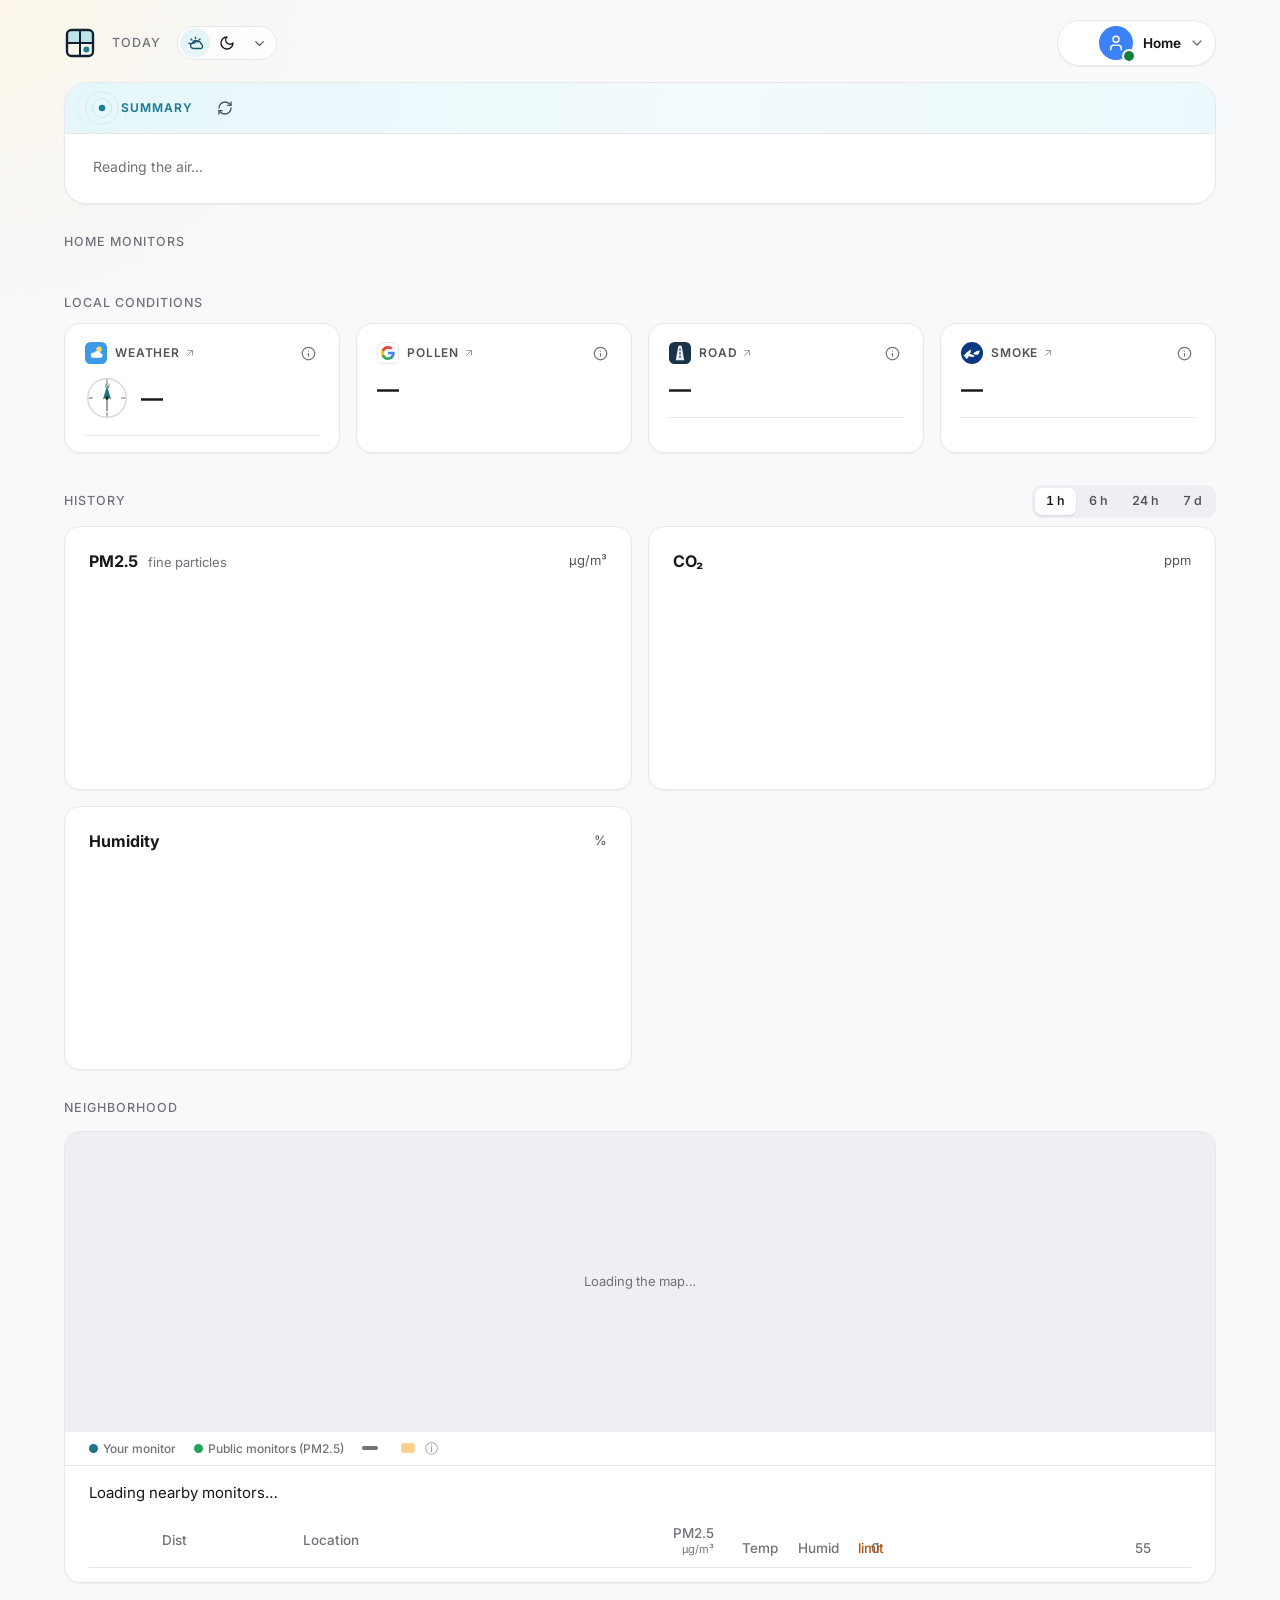
==== commit 64e3c379: "Demo top area, one-line header, README intro and phone home-screen docs Co-Authored-By: Claude Opus " ====
--- a/index.html
+++ b/index.html
@@ -34,45 +34,12 @@
 <div class="sky" id="sky" aria-hidden="true"><div class="sky-grad" id="sky-grad"></div><canvas id="sky-stars"></canvas><div class="sky-sun" id="sky-sun"></div><canvas id="sky-clouds"></canvas><canvas id="sky-wind"></canvas><canvas id="sky-rain"></canvas><div class="sky-flash" id="sky-flash"></div><div class="sky-haze" id="sky-haze"></div></div><div class="sky-front" id="sky-front" aria-hidden="true"><div class="front-flash" id="front-flash"></div><canvas id="sky-bolt"></canvas></div>
 <header class="demo-top" id="demo-top" hidden></header>   <!-- the demo's top area: the name and pitch, its three ways in; static/picker.js draws it -->
 <div class="page">
-  <div class="bar">
-    <div class="site-wrap">
-    <div class="site">
-      <svg class="mark" viewBox="0 0 32 32" aria-hidden="true"><defs><linearGradient id="mk-g" x1="0" y1="0" x2="0" y2="1"><stop offset="0" style="stop-color:var(--mark-top,#7fd3e6)"/><stop offset="1" style="stop-color:var(--mark-hor,#7fd3e6)"/></linearGradient></defs><path class="mk-sky" d="M4.2 15.6V7.4a3.2 3.2 0 0 1 3.2-3.2h17.2a3.2 3.2 0 0 1 3.2 3.2v8.2z"/><rect class="mk-fr" x="3" y="3" width="26" height="26" rx="4.4"/><path class="mk-br" d="M16 3v26M3 16h26"/><circle class="mk-dot" cx="22.4" cy="22.4" r="3"/></svg>
-      Home Air Quality
-    </div>
-    </div>
-    <details class="custom">
-    <summary class="custom-top">
-      <span class="who"><span class="avatar" id="avatar" role="img" aria-label="Home · 2 monitors live · 5 sources" data-tip="2 monitors live · 5 sources"><svg class="i" viewBox="0 0 24 24" aria-hidden="true"><path d="M19 21v-2a4 4 0 0 0-4-4H9a4 4 0 0 0-4 4v2"/><circle cx="12" cy="7" r="4"/></svg><i class="av-dot good" id="dot-sum"></i></span><span class="home"><b data-app="home-name">Home</b><em data-app="place"></em></span><svg class="i chev" viewBox="0 0 24 24" aria-hidden="true"><path d="m6 9 6 6 6-6"/></svg></span>
-      <span class="vsum">
-        <span class="vsum-hw" id="vsum-hw" aria-label="Your monitors"></span><span class="vh" data-app="profiles-label"></span>
-      </span>
-      <svg class="i fold" viewBox="0 0 24 24" aria-hidden="true"><path d="m6 9 6 6 6-6"/></svg>
-    </summary>
-    <div class="blocks" role="dialog" aria-label="Home: profiles and sources">
-    <div class="pop-head"><div><b>Home</b><span><a class="addr" data-app="map-home" href="" target="_blank" rel="noopener" title="Open on the AirGradient public map"></a></span></div>
-      <button type="button" class="pop-close" id="view-close" aria-label="Close"><svg class="i" viewBox="0 0 24 24" aria-hidden="true"><path d="M18 6 6 18M6 6l12 12"/></svg></button></div>
-      <section class="pg"><h4 data-app="profiles-heading">Profiles</h4>
-        <div class="view profiles">
-          <span class="chip" data-profile="toddler" data-tip="Toddler: the summary is written with a small child in mind, so outdoor time and the air at sleep time get called out."><svg class="i" viewBox="0 0 24 24" aria-hidden="true"><path d="M10 16c.5.3 1.2.5 2 .5s1.5-.2 2-.5"/><path d="M15 12h.01"/><path d="M19.38 6.813A9 9 0 0 1 20.8 10.2a2 2 0 0 1 0 3.6 9 9 0 0 1-17.6 0 2 2 0 0 1 0-3.6A9 9 0 0 1 12 3c2 0 3.5 1.1 3.5 2.5s-.9 2.5-2 2.5c-.8 0-1.5-.4-1.5-1"/><path d="M9 12h.01"/></svg>Toddler</span>
-          <span class="chip" data-profile="sinus" data-tip="Sinus &amp; allergy: humidity, pollen and dry-air warnings are explained for sensitive sinuses."><svg class="i" viewBox="0 0 24 24" aria-hidden="true"><path d="M12.8 19.6A2 2 0 1 0 14 16H2"/><path d="M17.5 8a2.5 2.5 0 1 1 2 4H2"/><path d="M9.8 4.4A2 2 0 1 1 11 8H2"/></svg>Sinus &amp; allergy</span>
-          <span class="chip" data-profile="runner" data-app="runner-tip" data-tip=""><svg class="i" viewBox="0 0 24 24" aria-hidden="true"><circle cx="13" cy="4" r="1"/><path d="M4 17l5 1l.75-1.5"/><path d="M15 21v-4l-4-3l1-6"/><path d="M7 12V9l5-1l3 3l3 1"/></svg>Runner</span>
-        </div>
-      </section>
-      <section class="pg"><h4 data-app="monitors-heading">Your monitors</h4>
-        <ul class="plist"><li class="pr"><span class="pr-ic"><svg aria-hidden="true" viewBox="0 0 48 48" width="30" height="30" shape-rendering="geometricPrecision"> <defs> <linearGradient id="p8face" x1="0" y1="0" x2=".35" y2="1"><stop offset="0" stop-color="#fbfbfc"/><stop offset="1" stop-color="#e9ebee"/></linearGradient> <linearGradient id="p8edge" x1="0" y1="0" x2="0" y2="1"><stop offset="0" stop-color="#d5d9de"/><stop offset="1" stop-color="#bfc5cc"/></linearGradient> <linearGradient id="p8oled" x1="0" y1="0" x2="0" y2="1"><stop offset="0" stop-color="#14171c"/><stop offset="1" stop-color="#05070a"/></linearGradient> <radialGradient id="p8sh" cx=".5" cy=".5" r=".5"><stop offset="0" stop-color="#0f172a" stop-opacity=".22"/><stop offset="1" stop-color="#0f172a" stop-opacity="0"/></radialGradient> </defs> <ellipse cx="24" cy="42.6" rx="18" ry="2.4" fill="url(#p8sh)"/> <rect x="5" y="8.5" width="38" height="33" rx="8" fill="url(#p8edge)"/> <g fill="#aab1b9"><rect x="11" y="38.6" width="5" height=".9" rx=".45"/><rect x="18.5" y="38.6" width="5" height=".9" rx=".45"/><rect x="26" y="38.6" width="5" height=".9" rx=".45"/><rect x="33.5" y="38.6" width="4" height=".9" rx=".45"/></g> <rect x="5" y="5.5" width="38" height="32.5" rx="8" fill="url(#p8face)" stroke="#d3d8de" stroke-width=".6"/> <path d="M12.5 6.25h23a7.4 7.4 0 0 1 4.6 1.6" stroke="#ffffff" stroke-width=".7" stroke-linecap="round" fill="none" opacity=".8"/> <g> <circle cx="11.6" cy="11.6" r="1.05" fill="#22c55e"/><circle cx="14.1" cy="11.6" r="1.05" fill="#22c55e"/><circle cx="16.6" cy="11.6" r="1.05" fill="#2fc95b"/> <circle cx="19.1" cy="11.6" r="1.05" fill="#4ccf55"/><circle cx="21.6" cy="11.6" r="1.05" fill="#74d34c"/><circle cx="24.1" cy="11.6" r="1.05" fill="#a3d642"/> <circle cx="26.6" cy="11.6" r="1.05" fill="#cdd23a"/><circle cx="29.1" cy="11.6" r="1.05" fill="#f2c537"/><circle cx="31.6" cy="11.6" r="1.05" fill="#f6ab35"/> <circle cx="34.1" cy="11.6" r="1.05" fill="#f59234"/><circle cx="36.6" cy="11.6" r="1.05" fill="#d9dde2"/> </g> <g fill="#ffffff" opacity=".55"><circle cx="11.3" cy="11.2" r=".3"/><circle cx="19.0" cy="11.2" r=".3"/><circle cx="26.5" cy="11.2" r=".3"/><circle cx="34.0" cy="11.2" r=".3"/></g> <rect x="23.5" y="17" width="14.5" height="9.6" rx="1.2" fill="url(#p8oled)" stroke="#2a2f37" stroke-width=".5"/> <g fill="#eef3f8"> <rect x="25" y="18.8" width="7.6" height="1" rx=".35"/><rect x="25" y="20.8" width="5.6" height="1" rx=".35"/> <rect x="25" y="22.8" width="6.8" height="1" rx=".35"/><rect x="25" y="24.6" width="4.8" height=".8" rx=".35" opacity=".7"/> </g> <rect x="33.8" y="18.8" width="2.6" height="1" rx=".35" fill="#7fd3e6"/> <g fill="none" stroke="#8d949c" stroke-linecap="round"><path d="M11.61 31.70A1.67 1.67 0 1 0 11.61 34.52" stroke-width="0.41"/><path d="M11.10 32.19A1.04 1.04 0 1 0 11.10 34.03" stroke-width="0.24" opacity=".8"/></g><text x="10.20" y="34.00" font-family="Inter, Helvetica, Arial, sans-serif" font-size="2.70" fill="#8d949c" letter-spacing="-.04"><tspan font-weight="700" fill="#7b828a">air</tspan><tspan font-weight="500">gradient</tspan></text> </svg></span><span class="pr-t"><b>AirGradient ONE</b><em>Indoor monitor</em></span><span class="pst" id="st-one"><i></i><span>…</span></span></li><li class="pr"><span class="pr-ic"><svg aria-hidden="true" viewBox="0 0 48 48" width="30" height="30"> <defs> <linearGradient id="p6shell" x1="0" y1="0" x2="1" y2="0"><stop offset="0" stop-color="#eef1f5"/><stop offset=".35" stop-color="#ffffff"/><stop offset="1" stop-color="#dfe4ea"/></linearGradient> <linearGradient id="p6shellTop" x1="0" y1="0" x2="0" y2="1"><stop offset="0" stop-color="#ffffff" stop-opacity=".5"/><stop offset="1" stop-color="#ffffff" stop-opacity="0"/></linearGradient> <linearGradient id="p6base" x1="0" y1="0" x2="0" y2="1"><stop offset="0" stop-color="#3d8ee6"/><stop offset="1" stop-color="#1f62c4"/></linearGradient> <radialGradient id="p6shadow" cx=".5" cy=".5" r=".5"><stop offset="0" stop-color="#0f172a" stop-opacity=".22"/><stop offset="1" stop-color="#0f172a" stop-opacity="0"/></radialGradient> </defs> <ellipse cx="24" cy="41.6" rx="17" ry="2.4" fill="url(#p6shadow)"/> <path d="M27.6 37.5c0 3 1.6 4.6 5 6.4" stroke="#8e98a3" stroke-width="2" fill="none" stroke-linecap="round"/> <path d="M27.6 37.5c0 3 1.6 4.6 5 6.4" stroke="#d6dce3" stroke-width=".8" fill="none" stroke-linecap="round" transform="translate(-.35 -.2)"/> <rect x="7.6" y="31" width="32.8" height="7.6" rx="3.3" fill="url(#p6base)"/> <rect x="9" y="32.2" width="30" height="1.2" rx=".6" fill="#ffffff" opacity=".28"/> <path d="M8.2 31.2V15.5C8.2 11 11 8 15.5 8h17C37 8 39.8 11 39.8 15.5v15.7c0 .5-.4.8-.9.8h-1.6c-.8 0-1.3-.4-1.6-1.1-.4-.9-1.1-1.5-2.1-1.5H14.4c-1 0-1.7.6-2.1 1.5-.3.7-.8 1.1-1.6 1.1H9c-.5 0-.8-.3-.8-.8z" fill="url(#p6shell)" stroke="#c6ced7" stroke-width=".8" stroke-linejoin="round"/> <path d="M9.4 15.3C9.4 11.8 11.8 9.3 15.5 9.3h17c3.7 0 6.1 2.5 6.1 6v3H9.4z" fill="url(#p6shellTop)"/> <path d="M12.5 9.6h23" stroke="#ffffff" stroke-width="1" stroke-linecap="round" opacity=".95"/> <g fill="none" stroke="#8d949c" stroke-linecap="round"><path d="M18.16 23.85A1.86 1.86 0 1 0 18.16 26.97" stroke-width="0.45"/><path d="M17.61 24.39A1.15 1.15 0 1 0 17.61 26.43" stroke-width="0.27" opacity=".8"/></g><text x="16.60" y="26.40" font-family="Inter, Helvetica, Arial, sans-serif" font-size="3.00" fill="#8d949c" letter-spacing="-.04"><tspan font-weight="700" fill="#7b828a">air</tspan><tspan font-weight="500">gradient</tspan></text> </svg></span><span class="pr-t"><b>AirGradient Open Air</b><em>Outdoor monitor</em></span><span class="pst" id="st-openair"><i></i><span>…</span></span></li></ul>
-      </section>
-      <section class="pg"><h4>Outside data</h4>
-        <ul class="plist"><li class="pr has-tip" tabindex="0" aria-describedby="tip-nearby"><span class="pr-ic"><span class="ico ink"><svg class="i" viewBox="0 0 24 24" aria-hidden="true"><path d="M20 10c0 4.993-5.539 10.193-7.399 11.799a1 1 0 0 1-1.202 0C9.539 20.193 4 14.993 4 10a8 8 0 0 1 16 0"/><circle cx="12" cy="10" r="3"/></svg></span></span><span class="pr-t"><b>Nearby monitors</b><em title="Public AirGradient monitors within 15 km">Public monitors · 15 km</em></span><span class="pst" id="st-nearby"><i></i><span>…</span></span><span class="pr-tip" id="tip-nearby" role="tooltip" data-app="nearby-about"></span></li><li class="pr has-tip" tabindex="0" aria-describedby="tip-wx"><span class="pr-ic"><span class="brand wx" title="Open-Meteo"><svg viewBox="0 0 24 24" aria-hidden="true"><rect width="24" height="24" rx="6" fill="#3d9ae6"/><circle cx="15.4" cy="8" r="3" fill="#ffd56a"/><circle cx="9.2" cy="14.4" r="2.9" fill="#fff"/><circle cx="13.4" cy="13.2" r="3.5" fill="#fff"/><circle cx="16.8" cy="14.8" r="2.4" fill="#fff"/><rect x="8.4" y="14.2" width="9" height="3.1" rx="1.5" fill="#fff"/></svg></span></span><span class="pr-t"><b>Open-Meteo</b><em>Weather</em></span><span class="pst" id="st-wx"><i></i><span>…</span></span><span class="pr-tip" id="tip-wx" role="tooltip">Wind, dew point, humidity, visibility, and UV. Dew point under 10°C dries sinuses.</span></li><li class="pr has-tip" tabindex="0" aria-describedby="tip-pollen"><span class="pr-ic"><span class="brand g" title="Google"><svg viewBox="0 0 24 24" aria-hidden="true"><path fill="#4285F4" d="M23.5 12.3c0-.8-.1-1.5-.2-2.3H12v4.3h6.4a5.5 5.5 0 0 1-2.4 3.6v3h3.9c2.2-2.1 3.6-5.2 3.6-8.6z"/><path fill="#34A853" d="M12 24c3.2 0 6-1.1 8-2.9l-3.9-3c-1 .7-2.4 1.2-4.1 1.2-3.1 0-5.7-2.1-6.6-4.9H1.3v3.1C3.3 21.5 7.3 24 12 24z"/><path fill="#FBBC05" d="M5.4 14.4A7.2 7.2 0 0 1 5 12c0-.8.2-1.6.4-2.4V6.6H1.3A12 12 0 0 0 0 12c0 1.9.4 3.7 1.3 5.4l4.1-3z"/><path fill="#EA4335" d="M12 4.8c1.7 0 3.2.6 4.4 1.7L19.8 3C17.9 1.2 15.2 0 12 0 7.3 0 3.3 2.5 1.3 6.6l4.1 3C6.3 6.9 8.9 4.8 12 4.8z"/></svg></span></span><span class="pr-t"><b>Google Pollen</b><em>Pollen</em></span><span class="pst" id="st-pollen"><i></i><span>…</span></span><span class="pr-tip" id="tip-pollen" role="tooltip">Tree, grass, and weed. Scale runs from none to extremely high.</span></li><li class="pr has-tip" tabindex="0" aria-describedby="tip-smoke"><span class="pr-ic"><span class="brand noaa" title="NOAA"><svg viewBox="0 0 24 24" aria-hidden="true"><circle cx="12" cy="12" r="12" fill="#0b3a82"/><path fill="#fff" d="M2.8 15.2C5.6 12 8 9.6 10.6 8.2c.4 2 .1 3.6-1 5 2 .2 3.8 1 5.4 2.4-2.2 1-4.4.8-6.4-.4-.4 1.4-1.2 2.6-2.4 3.4-1.2-1.4-2.6-3-3.4-4.4z"/><path fill="#fff" d="M13.2 13.2c1.8-2.4 4.2-3.6 7.2-3.8-.2 2-.8 3.4-2.2 4.4-1.8.2-3.4-.2-5-.6z"/></svg></span></span><span class="pr-t"><b>NOAA HMS</b><em>Smoke</em></span><span class="pst" id="st-smoke"><i></i><span>…</span></span><span class="pr-tip" id="tip-smoke" role="tooltip" data-app="smoke-about"></span></li><li class="pr has-tip" data-app="road-only" tabindex="0" aria-describedby="tip-bqe"><span class="pr-ic"><span class="brand bqe" data-app="road-estimate-title" title=""><svg viewBox="0 0 24 24" aria-hidden="true"><rect width="24" height="24" rx="6" fill="#1b3348"/><path fill="#e7eef5" d="M7.4 20 10.2 4h3.6L16.6 20z"/><path stroke="#1b3348" stroke-width="1.2" stroke-linecap="round" d="M12 7.4v1.7M12 11.3v1.7M12 15.2v1.7"/></svg></span></span><span class="pr-t"><b data-app="road-estimate"></b><em>Hour × wind</em></span><span class="pst" id="st-bqe"><i></i><span>…</span></span><span class="pr-tip" id="tip-bqe" role="tooltip"><strong>Hour × wind</strong><span>Not a traffic count, and not Google Maps.</span><span data-app="road-clock"></span><span data-app="road-wind"></span><span><span id="bqe-now">Pressure is those two multiplied.</span></span></span></li></ul>
-      </section>
-    </div>
-    </details>
-  </div>
 
 
 
   <div class="now-bar">
     <div class="now-text">
+      <div class="site now-mark"><svg class="mark" viewBox="0 0 32 32" aria-hidden="true"><defs><linearGradient id="mk-g" x1="0" y1="0" x2="0" y2="1"><stop offset="0" style="stop-color:var(--mark-top,#7fd3e6)"/><stop offset="1" style="stop-color:var(--mark-hor,#7fd3e6)"/></linearGradient></defs><path class="mk-sky" d="M4.2 15.6V7.4a3.2 3.2 0 0 1 3.2-3.2h17.2a3.2 3.2 0 0 1 3.2 3.2v8.2z"/><rect class="mk-fr" x="3" y="3" width="26" height="26" rx="4.4"/><path class="mk-br" d="M16 3v26M3 16h26"/><circle class="mk-dot" cx="22.4" cy="22.4" r="3"/></svg><span class="vh">Home Air Quality</span></div>   <!-- the logo before TODAY; the name for screen readers -->
       <h2 class="now-h" id="now-title">Today</h2>
       <div class="now-line"><p class="sky-cap" id="sky-cap" aria-live="polite"></p><details class="dsp" id="dsp">
       <summary class="dsp-top" aria-label="Sky settings"><button type="button" class="dsp-b sky-quick" id="sky-quick" aria-pressed="true" title="Turn the live sky off"><svg class="i" viewBox="0 0 24 24" aria-hidden="true"><path d="M12 3v2M5.6 5.6l1.4 1.4M3 12h2M17 7l1.4-1.4"/><path d="M8 12a4 4 0 0 1 7.5-2"/><path d="M17.5 19H9a4 4 0 1 1 1.6-7.7A5 5 0 0 1 20 13a3 3 0 0 1-2.5 6z"/></svg></button><button type="button" class="dsp-b theme-quick" id="theme-toggle" aria-label="Switch to dark theme" title="Switch theme"><svg class="i t-moon" viewBox="0 0 24 24" aria-hidden="true"><path d="M12 3a6 6 0 0 0 9 9 9 9 0 1 1-9-9Z"/></svg><svg class="i t-sun" viewBox="0 0 24 24" aria-hidden="true"><circle cx="12" cy="12" r="4"/><path d="M12 2v2M12 20v2M4.9 4.9l1.4 1.4M17.7 17.7l1.4 1.4M2 12h2M20 12h2M4.9 19.1l1.4-1.4M17.7 6.3l1.4-1.4"/></svg></button><span class="dsp-open"><span class="dsp-lbl">Weather</span><svg class="i chev" viewBox="0 0 24 24" aria-hidden="true"><path d="m6 9 6 6 6-6"/></svg></span></summary>
@@ -100,6 +67,34 @@
         </section>
       </div>
     </details><span class="wx-mode" id="wx-mode" hidden><button type="button" class="wx-b" id="wx-fs" aria-pressed="false" aria-label="Full screen" title="Full screen"><svg class="i" viewBox="0 0 24 24" aria-hidden="true"><path d="M8 3H5a2 2 0 0 0-2 2v3M21 8V5a2 2 0 0 0-2-2h-3M3 16v3a2 2 0 0 0 2 2h3M16 21h3a2 2 0 0 0 2-2v-3"/></svg></button><button type="button" class="wx-b wx-exit" id="wx-exit" title="Show the page"><svg class="i" viewBox="0 0 24 24" aria-hidden="true"><path d="M2 12s3.5-7 10-7 10 7 10 7-3.5 7-10 7-10-7-10-7Z"/><circle cx="12" cy="12" r="3"/></svg><span>Show page</span></button></span></div>
+    </div>
+    <div class="bar">
+      <details class="custom">
+      <summary class="custom-top">
+        <span class="who"><span class="avatar" id="avatar" role="img" aria-label="Home · 2 monitors live · 5 sources" data-tip="2 monitors live · 5 sources"><svg class="i" viewBox="0 0 24 24" aria-hidden="true"><path d="M19 21v-2a4 4 0 0 0-4-4H9a4 4 0 0 0-4 4v2"/><circle cx="12" cy="7" r="4"/></svg><i class="av-dot good" id="dot-sum"></i></span><span class="home"><b data-app="home-name">Home</b><em data-app="place"></em></span><svg class="i chev" viewBox="0 0 24 24" aria-hidden="true"><path d="m6 9 6 6 6-6"/></svg></span>
+        <span class="vsum">
+          <span class="vsum-hw" id="vsum-hw" aria-label="Your monitors"></span><span class="vh" data-app="profiles-label"></span>
+        </span>
+        <svg class="i fold" viewBox="0 0 24 24" aria-hidden="true"><path d="m6 9 6 6 6-6"/></svg>
+      </summary>
+      <div class="blocks" role="dialog" aria-label="Home: profiles and sources">
+      <div class="pop-head"><div><b>Home</b><span><a class="addr" data-app="map-home" href="" target="_blank" rel="noopener" title="Open on the AirGradient public map"></a></span></div>
+        <button type="button" class="pop-close" id="view-close" aria-label="Close"><svg class="i" viewBox="0 0 24 24" aria-hidden="true"><path d="M18 6 6 18M6 6l12 12"/></svg></button></div>
+        <section class="pg"><h4 data-app="profiles-heading">Profiles</h4>
+          <div class="view profiles">
+            <span class="chip" data-profile="toddler" data-tip="Toddler: the summary is written with a small child in mind, so outdoor time and the air at sleep time get called out."><svg class="i" viewBox="0 0 24 24" aria-hidden="true"><path d="M10 16c.5.3 1.2.5 2 .5s1.5-.2 2-.5"/><path d="M15 12h.01"/><path d="M19.38 6.813A9 9 0 0 1 20.8 10.2a2 2 0 0 1 0 3.6 9 9 0 0 1-17.6 0 2 2 0 0 1 0-3.6A9 9 0 0 1 12 3c2 0 3.5 1.1 3.5 2.5s-.9 2.5-2 2.5c-.8 0-1.5-.4-1.5-1"/><path d="M9 12h.01"/></svg>Toddler</span>
+            <span class="chip" data-profile="sinus" data-tip="Sinus &amp; allergy: humidity, pollen and dry-air warnings are explained for sensitive sinuses."><svg class="i" viewBox="0 0 24 24" aria-hidden="true"><path d="M12.8 19.6A2 2 0 1 0 14 16H2"/><path d="M17.5 8a2.5 2.5 0 1 1 2 4H2"/><path d="M9.8 4.4A2 2 0 1 1 11 8H2"/></svg>Sinus &amp; allergy</span>
+            <span class="chip" data-profile="runner" data-app="runner-tip" data-tip=""><svg class="i" viewBox="0 0 24 24" aria-hidden="true"><circle cx="13" cy="4" r="1"/><path d="M4 17l5 1l.75-1.5"/><path d="M15 21v-4l-4-3l1-6"/><path d="M7 12V9l5-1l3 3l3 1"/></svg>Runner</span>
+          </div>
+        </section>
+        <section class="pg"><h4 data-app="monitors-heading">Your monitors</h4>
+          <ul class="plist"><li class="pr"><span class="pr-ic"><svg aria-hidden="true" viewBox="0 0 48 48" width="30" height="30" shape-rendering="geometricPrecision"> <defs> <linearGradient id="p8face" x1="0" y1="0" x2=".35" y2="1"><stop offset="0" stop-color="#fbfbfc"/><stop offset="1" stop-color="#e9ebee"/></linearGradient> <linearGradient id="p8edge" x1="0" y1="0" x2="0" y2="1"><stop offset="0" stop-color="#d5d9de"/><stop offset="1" stop-color="#bfc5cc"/></linearGradient> <linearGradient id="p8oled" x1="0" y1="0" x2="0" y2="1"><stop offset="0" stop-color="#14171c"/><stop offset="1" stop-color="#05070a"/></linearGradient> <radialGradient id="p8sh" cx=".5" cy=".5" r=".5"><stop offset="0" stop-color="#0f172a" stop-opacity=".22"/><stop offset="1" stop-color="#0f172a" stop-opacity="0"/></radialGradient> </defs> <ellipse cx="24" cy="42.6" rx="18" ry="2.4" fill="url(#p8sh)"/> <rect x="5" y="8.5" width="38" height="33" rx="8" fill="url(#p8edge)"/> <g fill="#aab1b9"><rect x="11" y="38.6" width="5" height=".9" rx=".45"/><rect x="18.5" y="38.6" width="5" height=".9" rx=".45"/><rect x="26" y="38.6" width="5" height=".9" rx=".45"/><rect x="33.5" y="38.6" width="4" height=".9" rx=".45"/></g> <rect x="5" y="5.5" width="38" height="32.5" rx="8" fill="url(#p8face)" stroke="#d3d8de" stroke-width=".6"/> <path d="M12.5 6.25h23a7.4 7.4 0 0 1 4.6 1.6" stroke="#ffffff" stroke-width=".7" stroke-linecap="round" fill="none" opacity=".8"/> <g> <circle cx="11.6" cy="11.6" r="1.05" fill="#22c55e"/><circle cx="14.1" cy="11.6" r="1.05" fill="#22c55e"/><circle cx="16.6" cy="11.6" r="1.05" fill="#2fc95b"/> <circle cx="19.1" cy="11.6" r="1.05" fill="#4ccf55"/><circle cx="21.6" cy="11.6" r="1.05" fill="#74d34c"/><circle cx="24.1" cy="11.6" r="1.05" fill="#a3d642"/> <circle cx="26.6" cy="11.6" r="1.05" fill="#cdd23a"/><circle cx="29.1" cy="11.6" r="1.05" fill="#f2c537"/><circle cx="31.6" cy="11.6" r="1.05" fill="#f6ab35"/> <circle cx="34.1" cy="11.6" r="1.05" fill="#f59234"/><circle cx="36.6" cy="11.6" r="1.05" fill="#d9dde2"/> </g> <g fill="#ffffff" opacity=".55"><circle cx="11.3" cy="11.2" r=".3"/><circle cx="19.0" cy="11.2" r=".3"/><circle cx="26.5" cy="11.2" r=".3"/><circle cx="34.0" cy="11.2" r=".3"/></g> <rect x="23.5" y="17" width="14.5" height="9.6" rx="1.2" fill="url(#p8oled)" stroke="#2a2f37" stroke-width=".5"/> <g fill="#eef3f8"> <rect x="25" y="18.8" width="7.6" height="1" rx=".35"/><rect x="25" y="20.8" width="5.6" height="1" rx=".35"/> <rect x="25" y="22.8" width="6.8" height="1" rx=".35"/><rect x="25" y="24.6" width="4.8" height=".8" rx=".35" opacity=".7"/> </g> <rect x="33.8" y="18.8" width="2.6" height="1" rx=".35" fill="#7fd3e6"/> <g fill="none" stroke="#8d949c" stroke-linecap="round"><path d="M11.61 31.70A1.67 1.67 0 1 0 11.61 34.52" stroke-width="0.41"/><path d="M11.10 32.19A1.04 1.04 0 1 0 11.10 34.03" stroke-width="0.24" opacity=".8"/></g><text x="10.20" y="34.00" font-family="Inter, Helvetica, Arial, sans-serif" font-size="2.70" fill="#8d949c" letter-spacing="-.04"><tspan font-weight="700" fill="#7b828a">air</tspan><tspan font-weight="500">gradient</tspan></text> </svg></span><span class="pr-t"><b>AirGradient ONE</b><em>Indoor monitor</em></span><span class="pst" id="st-one"><i></i><span>…</span></span></li><li class="pr"><span class="pr-ic"><svg aria-hidden="true" viewBox="0 0 48 48" width="30" height="30"> <defs> <linearGradient id="p6shell" x1="0" y1="0" x2="1" y2="0"><stop offset="0" stop-color="#eef1f5"/><stop offset=".35" stop-color="#ffffff"/><stop offset="1" stop-color="#dfe4ea"/></linearGradient> <linearGradient id="p6shellTop" x1="0" y1="0" x2="0" y2="1"><stop offset="0" stop-color="#ffffff" stop-opacity=".5"/><stop offset="1" stop-color="#ffffff" stop-opacity="0"/></linearGradient> <linearGradient id="p6base" x1="0" y1="0" x2="0" y2="1"><stop offset="0" stop-color="#3d8ee6"/><stop offset="1" stop-color="#1f62c4"/></linearGradient> <radialGradient id="p6shadow" cx=".5" cy=".5" r=".5"><stop offset="0" stop-color="#0f172a" stop-opacity=".22"/><stop offset="1" stop-color="#0f172a" stop-opacity="0"/></radialGradient> </defs> <ellipse cx="24" cy="41.6" rx="17" ry="2.4" fill="url(#p6shadow)"/> <path d="M27.6 37.5c0 3 1.6 4.6 5 6.4" stroke="#8e98a3" stroke-width="2" fill="none" stroke-linecap="round"/> <path d="M27.6 37.5c0 3 1.6 4.6 5 6.4" stroke="#d6dce3" stroke-width=".8" fill="none" stroke-linecap="round" transform="translate(-.35 -.2)"/> <rect x="7.6" y="31" width="32.8" height="7.6" rx="3.3" fill="url(#p6base)"/> <rect x="9" y="32.2" width="30" height="1.2" rx=".6" fill="#ffffff" opacity=".28"/> <path d="M8.2 31.2V15.5C8.2 11 11 8 15.5 8h17C37 8 39.8 11 39.8 15.5v15.7c0 .5-.4.8-.9.8h-1.6c-.8 0-1.3-.4-1.6-1.1-.4-.9-1.1-1.5-2.1-1.5H14.4c-1 0-1.7.6-2.1 1.5-.3.7-.8 1.1-1.6 1.1H9c-.5 0-.8-.3-.8-.8z" fill="url(#p6shell)" stroke="#c6ced7" stroke-width=".8" stroke-linejoin="round"/> <path d="M9.4 15.3C9.4 11.8 11.8 9.3 15.5 9.3h17c3.7 0 6.1 2.5 6.1 6v3H9.4z" fill="url(#p6shellTop)"/> <path d="M12.5 9.6h23" stroke="#ffffff" stroke-width="1" stroke-linecap="round" opacity=".95"/> <g fill="none" stroke="#8d949c" stroke-linecap="round"><path d="M18.16 23.85A1.86 1.86 0 1 0 18.16 26.97" stroke-width="0.45"/><path d="M17.61 24.39A1.15 1.15 0 1 0 17.61 26.43" stroke-width="0.27" opacity=".8"/></g><text x="16.60" y="26.40" font-family="Inter, Helvetica, Arial, sans-serif" font-size="3.00" fill="#8d949c" letter-spacing="-.04"><tspan font-weight="700" fill="#7b828a">air</tspan><tspan font-weight="500">gradient</tspan></text> </svg></span><span class="pr-t"><b>AirGradient Open Air</b><em>Outdoor monitor</em></span><span class="pst" id="st-openair"><i></i><span>…</span></span></li></ul>
+        </section>
+        <section class="pg"><h4>Outside data</h4>
+          <ul class="plist"><li class="pr has-tip" tabindex="0" aria-describedby="tip-nearby"><span class="pr-ic"><span class="ico ink"><svg class="i" viewBox="0 0 24 24" aria-hidden="true"><path d="M20 10c0 4.993-5.539 10.193-7.399 11.799a1 1 0 0 1-1.202 0C9.539 20.193 4 14.993 4 10a8 8 0 0 1 16 0"/><circle cx="12" cy="10" r="3"/></svg></span></span><span class="pr-t"><b>Nearby monitors</b><em title="Public AirGradient monitors within 15 km">Public monitors · 15 km</em></span><span class="pst" id="st-nearby"><i></i><span>…</span></span><span class="pr-tip" id="tip-nearby" role="tooltip" data-app="nearby-about"></span></li><li class="pr has-tip" tabindex="0" aria-describedby="tip-wx"><span class="pr-ic"><span class="brand wx" title="Open-Meteo"><svg viewBox="0 0 24 24" aria-hidden="true"><rect width="24" height="24" rx="6" fill="#3d9ae6"/><circle cx="15.4" cy="8" r="3" fill="#ffd56a"/><circle cx="9.2" cy="14.4" r="2.9" fill="#fff"/><circle cx="13.4" cy="13.2" r="3.5" fill="#fff"/><circle cx="16.8" cy="14.8" r="2.4" fill="#fff"/><rect x="8.4" y="14.2" width="9" height="3.1" rx="1.5" fill="#fff"/></svg></span></span><span class="pr-t"><b>Open-Meteo</b><em>Weather</em></span><span class="pst" id="st-wx"><i></i><span>…</span></span><span class="pr-tip" id="tip-wx" role="tooltip">Wind, dew point, humidity, visibility, and UV. Dew point under 10°C dries sinuses.</span></li><li class="pr has-tip" tabindex="0" aria-describedby="tip-pollen"><span class="pr-ic"><span class="brand g" title="Google"><svg viewBox="0 0 24 24" aria-hidden="true"><path fill="#4285F4" d="M23.5 12.3c0-.8-.1-1.5-.2-2.3H12v4.3h6.4a5.5 5.5 0 0 1-2.4 3.6v3h3.9c2.2-2.1 3.6-5.2 3.6-8.6z"/><path fill="#34A853" d="M12 24c3.2 0 6-1.1 8-2.9l-3.9-3c-1 .7-2.4 1.2-4.1 1.2-3.1 0-5.7-2.1-6.6-4.9H1.3v3.1C3.3 21.5 7.3 24 12 24z"/><path fill="#FBBC05" d="M5.4 14.4A7.2 7.2 0 0 1 5 12c0-.8.2-1.6.4-2.4V6.6H1.3A12 12 0 0 0 0 12c0 1.9.4 3.7 1.3 5.4l4.1-3z"/><path fill="#EA4335" d="M12 4.8c1.7 0 3.2.6 4.4 1.7L19.8 3C17.9 1.2 15.2 0 12 0 7.3 0 3.3 2.5 1.3 6.6l4.1 3C6.3 6.9 8.9 4.8 12 4.8z"/></svg></span></span><span class="pr-t"><b>Google Pollen</b><em>Pollen</em></span><span class="pst" id="st-pollen"><i></i><span>…</span></span><span class="pr-tip" id="tip-pollen" role="tooltip">Tree, grass, and weed. Scale runs from none to extremely high.</span></li><li class="pr has-tip" tabindex="0" aria-describedby="tip-smoke"><span class="pr-ic"><span class="brand noaa" title="NOAA"><svg viewBox="0 0 24 24" aria-hidden="true"><circle cx="12" cy="12" r="12" fill="#0b3a82"/><path fill="#fff" d="M2.8 15.2C5.6 12 8 9.6 10.6 8.2c.4 2 .1 3.6-1 5 2 .2 3.8 1 5.4 2.4-2.2 1-4.4.8-6.4-.4-.4 1.4-1.2 2.6-2.4 3.4-1.2-1.4-2.6-3-3.4-4.4z"/><path fill="#fff" d="M13.2 13.2c1.8-2.4 4.2-3.6 7.2-3.8-.2 2-.8 3.4-2.2 4.4-1.8.2-3.4-.2-5-.6z"/></svg></span></span><span class="pr-t"><b>NOAA HMS</b><em>Smoke</em></span><span class="pst" id="st-smoke"><i></i><span>…</span></span><span class="pr-tip" id="tip-smoke" role="tooltip" data-app="smoke-about"></span></li><li class="pr has-tip" data-app="road-only" tabindex="0" aria-describedby="tip-bqe"><span class="pr-ic"><span class="brand bqe" data-app="road-estimate-title" title=""><svg viewBox="0 0 24 24" aria-hidden="true"><rect width="24" height="24" rx="6" fill="#1b3348"/><path fill="#e7eef5" d="M7.4 20 10.2 4h3.6L16.6 20z"/><path stroke="#1b3348" stroke-width="1.2" stroke-linecap="round" d="M12 7.4v1.7M12 11.3v1.7M12 15.2v1.7"/></svg></span></span><span class="pr-t"><b data-app="road-estimate"></b><em>Hour × wind</em></span><span class="pst" id="st-bqe"><i></i><span>…</span></span><span class="pr-tip" id="tip-bqe" role="tooltip"><strong>Hour × wind</strong><span>Not a traffic count, and not Google Maps.</span><span data-app="road-clock"></span><span data-app="road-wind"></span><span><span id="bqe-now">Pressure is those two multiplied.</span></span></span></li></ul>
+        </section>
+      </div>
+      </details>
     </div>
     
   </div>
--- a/static/app.css
+++ b/static/app.css
@@ -54,6 +54,10 @@
   transition: opacity .5s ease, visibility .5s; }
 .bar { display: flex; align-items: flex-start; justify-content: flex-start; gap: 16px; }
 .chart-head, .card-top { display: flex; align-items: center; justify-content: space-between; gap: 12px; }
+.chart-head { flex-wrap: wrap; row-gap: 2px; }   /* a long reading line drops under the title instead of squeezing it */
+.chart-head b, .seg button { white-space: nowrap; }   /* labels stay on one line ("1 h", "PM2.5 fine particles") */
+.seg button { flex: none; }
+.chart-bar { flex-wrap: wrap; row-gap: 8px; }   /* on a narrow screen with large text the range buttons go under History, never cut off */
 .site { display: flex; align-items: center; gap: 10px; flex: none; white-space: nowrap; font: 700 21px/1 Inter, sans-serif; letter-spacing: -.02em;
   font-weight: 650 !important; }
 .live { display: inline-block; width: 8px; height: 8px; border-radius: 99px; background: var(--good); flex: none; }
@@ -555,6 +559,7 @@
 .sky-cap { margin: 0 0 0 40px; font-size: 13px; color: var(--muted); white-space: nowrap; text-overflow: ellipsis; transition: color 1.2s ease;
   display: flex; align-items: center; gap: 4px 14px; line-height: 22px; height: 22px; flex-wrap: nowrap; overflow: hidden; column-gap: 12px;
   row-gap: 0; }
+.sky-cap > .cap-i { flex: none; }   /* an item never shrinks: the line overflows and fitCap drops whole items (never "Hazy ai") */
 .sky-cap:empty { display: none; }
 html.sky-dark .sky-cap { color: rgba(236, 242, 250, .82); }
 html.sky-on:not(.sky-dark) .sky-cap { color: #23384d; }
@@ -834,6 +839,11 @@
   position: relative; z-index: 45; background: linear-gradient(180deg, var(--tile), var(--card)); border-bottom: 1px solid var(--line);
   color: var(--ink); font: 400 13px/1.4 Inter, sans-serif; }
 .demo-top[hidden] { display: none; }
+/* in dark mode it stays light, with a clear edge so it reads as its own band over the dark page (Sacha, 2026-11-13: B) */
+:root[data-theme="dark"] .demo-top { border-bottom-color: rgba(0, 0, 0, .35); box-shadow: 0 1px 0 rgba(255, 255, 255, .06), 0 10px 28px -10px rgba(0, 0, 0, .75); }
+@media (prefers-color-scheme: dark) {
+  :root:not([data-theme="light"]) .demo-top { border-bottom-color: rgba(0, 0, 0, .35); box-shadow: 0 1px 0 rgba(255, 255, 255, .06), 0 10px 28px -10px rgba(0, 0, 0, .75); }
+}
 .dt-in { position: relative; max-width: 1240px; margin: 0 auto; padding: var(--dt-pad) 44px; box-sizing: border-box; display: grid;
   grid-template-columns: minmax(0, 1.25fr) repeat(3, minmax(0, 1fr)); align-items: stretch; }
 .dt-brand { padding-right: 24px; }
@@ -883,10 +893,29 @@
   border: 1px solid var(--line-strong); border-radius: 9px; background: var(--card); color: var(--ink); font: 600 12.5px/1.1 Inter, sans-serif;
   text-decoration: none; white-space: nowrap; cursor: pointer; transition: background-color .15s ease, border-color .15s ease; }
 .dt-btn:hover { background: var(--q-hover); }
+.dt-gh { width: 15px; height: 15px; flex: none; fill: currentColor; }   /* GitHub's mark on the Setup button */
 .dt-bi { width: 14px; height: 14px; flex: none; fill: none; stroke: currentColor; stroke-width: 2.2; stroke-linecap: round; stroke-linejoin: round; }
 .demo-top a:focus-visible, .demo-top button:focus-visible { outline: 2px solid var(--accent); outline-offset: 2px; }
+/* Hide / Show (Sacha, 2026-11-13: "fold it to a slim bar"): a quiet button at the top-right corner, on the name's row; folded, the
+   area is one slim line with the logo, the name, DEMO and Show at its end, where Hide was, so the page still says it's a demo and
+   the way back stays under the pointer. On a computer the last column's title leaves it room (it wraps rather than touch it) */
+.dt-fold { position: absolute; top: var(--dt-pad); right: 36px; z-index: 1; display: inline-flex; align-items: center; gap: 4px;
+  height: 28px; padding: 0 8px; border: 0; border-radius: 7px; background: transparent; color: var(--muted); font: 500 12px/1 Inter, sans-serif;
+  cursor: pointer; transition: background-color .15s ease, color .15s ease; }
+@media (hover: hover) { .dt-fold:hover { background: var(--seg-hover); color: var(--ink); } }   /* a tap on a phone leaves no tint */
+@media (min-width: 1061px) {
+  .demo-top:not(.is-folded) .dt-way:last-child { padding-right: 0; }   /* the button's corner: no gutter needed at the content edge */
+  .demo-top:not(.is-folded) .dt-way:last-child .dt-t { padding-right: 56px; }   /* px: the button's width less its 8 px overhang, plus air */
+}
+.dt-fi { width: 14px; height: 14px; flex: none; fill: none; stroke: currentColor; stroke-width: 2; stroke-linecap: round; stroke-linejoin: round; }
+.demo-top.is-folded .dt-pitch, .demo-top.is-folded .dt-way { display: none; }
+.demo-top.is-folded .dt-in { display: flex; align-items: center; padding-top: 8px; padding-bottom: 8px; }
+.demo-top.is-folded .dt-brand { padding: 0; }
+.demo-top.is-folded .dt-name { font-size: 17px; gap: 8px; }   /* a small step down from 19 px, so folding reads as the same header */
+.demo-top.is-folded .dt-mark { width: 24px; height: 24px; }
+.demo-top.is-folded .dt-fold { position: static; order: 1; margin: -2px -8px -2px auto; }   /* the row's own height; the text lines up with the page's right edge */
 @media (prefers-reduced-motion: reduce) {
-  .demo-top, .dt-seg a, .dt-pick, .dt-pick svg.i, .dt-btn { transition: none; }
+  .demo-top, .dt-seg a, .dt-pick, .dt-pick svg.i, .dt-btn, .dt-fold { transition: none; }
 }
 @media (max-width: 1060px) and (min-width: 701px) {   /* a tablet: the name and pitch above, the three ways in a row under them */
   .dt-in { grid-template-columns: repeat(3, minmax(0, 1fr)); row-gap: 14px; }
@@ -895,6 +924,7 @@
 }
 @media (max-width: 900px) {
   .dt-in { padding: var(--dt-pad); }
+  .dt-fold { right: 8px; }
 }
 @media (max-width: 700px) {   /* a phone: one row per way, its title left and its control right; only the sample's name stays under its title */
   .dt-in { grid-template-columns: 1fr; padding: 12px 16px 4px; }
@@ -915,35 +945,50 @@
   .dt-pick-t { max-width: 104px; }   /* a picked name stays as wide as "Select a monitor", so the title keeps its two lines */
   .dt-pickwrap { position: static; }
   .demo-top .pm-pop { left: 16px; right: 16px; width: auto; top: calc(100% + 1px + var(--dt-pop-air)); }   /* under the top area's border, with a little air */
-}
-
-/* The header on the demo's pages (html.has-demo-top, set by app.js): the top area holds the name, so the logo row goes, and the
-   home menu's row (.bar) sits in the now bar after the weather (app.js): at the right end of the TODAY line, which leaves it room
-   (a computer), or of the time row, with the weather under it (a phone). Not in the weather view (below). */
-html.has-demo-top .bar .site-wrap { display: none; }
-html.has-demo-top .now-bar > .bar { margin: 0; padding: 0; }
+  .dt-fold { top: 2px; bottom: auto; height: 44px; }   /* 44 px to tap, centred on the name's row */
+  .demo-top.is-folded .dt-in { padding: 0 16px; }
+  .demo-top.is-folded .dt-fold { height: 44px; margin: 0 -8px 0 auto; }
+}
+
+/* The header, one line on every page (Sacha, 2026-11-13: the real home takes the demo's header, so there's one layout): the logo,
+   TODAY and the weather, then the home menu's row (.bar, after the weather in index.html, so the tab order follows what you see) at
+   the right end (a computer), or at the right end of the time row with the weather under it (a phone). The name is read out from
+   the logo's hidden text; on the demo the top area shows the logo and name, so the line leaves its logo out. Not in the weather view. */
+.now-bar > .bar { margin: 0; padding: 0; }
+.now-mark svg.mark { display: block; }   /* 32 px, 28 px on a phone: the logo's own sizes (.site svg.mark, below) */
+html.has-demo-top .now-mark, html.wx-full .now-mark { display: none; }
+html:not(.has-demo-top) .now-bar { margin-top: 0 !important; }   /* no top area above: the line starts where the logo row did */
 @media (min-width: 701px) {
-  html.has-demo-top:not(.wx-full) .now-bar { display: flex; align-items: center; margin-top: 12px !important; margin-bottom: 16px !important; }
-  /* the menu's 46 px row is 12 px taller than the TODAY line, so the top margin gives back 6 px (the line stays where it was); the menu
-     is the row's tallest, so the bottom margin is its clearance from the summary */
-  html.has-demo-top .now-bar > .bar { flex: none; }
+  html:not(.wx-full) .now-bar { display: flex; align-items: center; margin-bottom: 16px !important; }
+  html.has-demo-top:not(.wx-full) .now-bar { margin-top: 12px !important; }
+  /* the menu's 46 px row is 12 px taller than the TODAY line, so the demo's top margin gives back 6 px; the menu is the row's
+     tallest, so the bottom margin is its clearance from the summary */
+  .now-bar > .bar { flex: none; }
 }
 @media (max-width: 1060px) and (min-width: 701px) {   /* a tablet: the menu without the home's name (as on a phone), so the weather keeps its room */
-  html.has-demo-top .bar .home { display: none; }
-}
-@media (max-width: 700px) {
-  html.has-demo-top { --dt-row: 40px; }   /* px: the time row, as tall as the menu */
-  html.has-demo-top:not(.wx-full) .now-bar > .bar { position: absolute; top: 0; right: 0; }
-  html.has-demo-top:not(.wx-full) .now-line { padding-top: calc(var(--dt-row) + 22px); }   /* 22 px from the menu down to the Weather pill, as drawn */
-  html.has-demo-top:not(.wx-full) .now-bar .sky-cap .cap-live { position: absolute; left: 0; top: 0; height: var(--dt-row); }
-  html.has-demo-top:not(.wx-full) .now-line .dsp { margin-left: auto; }   /* the Weather pill at the right end of the weather row, under the menu */
-  html.has-demo-top:not(.wx-full) .now-bar { margin-bottom: 12px !important; }
+  .now-bar .bar .home { display: none; }
+}
+@media (max-width: 700px) {
+  :root { --dt-row: 40px; --dt-mark: 28px; }   /* px: the time row, as tall as the menu; the logo on it */
+  html:not(.wx-full) .now-bar > .bar { position: absolute; top: 0; right: 0; }
+  html:not(.wx-full) .now-line { padding-top: calc(var(--dt-row) + 22px); }   /* 22 px from the menu down to the Weather pill, as drawn */
+  html:not(.wx-full) .now-bar .sky-cap .cap-live { position: absolute; left: 0; top: 0; height: var(--dt-row); }
+  html:not(.has-demo-top):not(.wx-full) .now-bar .sky-cap .cap-live { left: calc(var(--dt-mark) + 12px); }   /* after the logo */
+  .now-text .now-mark { position: absolute; left: 0; top: calc((var(--dt-row) - var(--dt-mark)) / 2); }
+  .now-mark svg.mark { width: var(--dt-mark) !important; height: var(--dt-mark) !important; }   /* also from 641 to 700 px, where .site's is 32 */
+  html:not(.wx-full) .now-line .dsp { margin-left: auto; }   /* the Weather pill at the right end of the weather row, under the menu */
+  html:not(.wx-full) .now-bar { margin-bottom: 12px !important; }
 }
 /* The weather view: the top area fades with the page, and the menu leaves the pill */
 .demo-top { transition: opacity .5s ease, visibility .5s; }
 @media (prefers-reduced-motion: reduce) { .demo-top { transition: none; } }   /* after the fade, so it wins */
 html.wx-full .demo-top { opacity: 0; visibility: hidden; pointer-events: none; }
 html.wx-full .now-bar > .bar { display: none; }
+/* the demo: a bigger weather & theme control on the TODAY line, so visitors find it (Sacha, 2026-11-12); a real home keeps the small one */
+html.has-demo-top .now-line .dsp-top { height: 44px !important; padding: 3px 4px 3px 3px; gap: 4px !important; }   /* the line's own rule sets 34 px with !important */
+html.has-demo-top .now-line .dsp-top .sky-quick, html.has-demo-top .now-line .dsp-open { width: 38px !important; height: 38px !important; }
+html.has-demo-top .now-line .dsp-top svg.i { width: 20px; height: 20px; }
+html.has-demo-top .now-line .dsp-top .chev { width: 17px; height: 17px; }
 .pm-pop { position: absolute; left: 0; top: calc(100% + 12px); z-index: 50; width: min(440px, calc(100vw - 32px)); box-sizing: border-box;
   text-align: left; white-space: normal; background: var(--card); border: 1px solid var(--line); border-radius: 16px; padding: 16px 16px 12px;
   box-shadow: 0 18px 44px rgba(16, 24, 40, .16); color: var(--ink); font: 400 14px/1.4 Inter, sans-serif; }
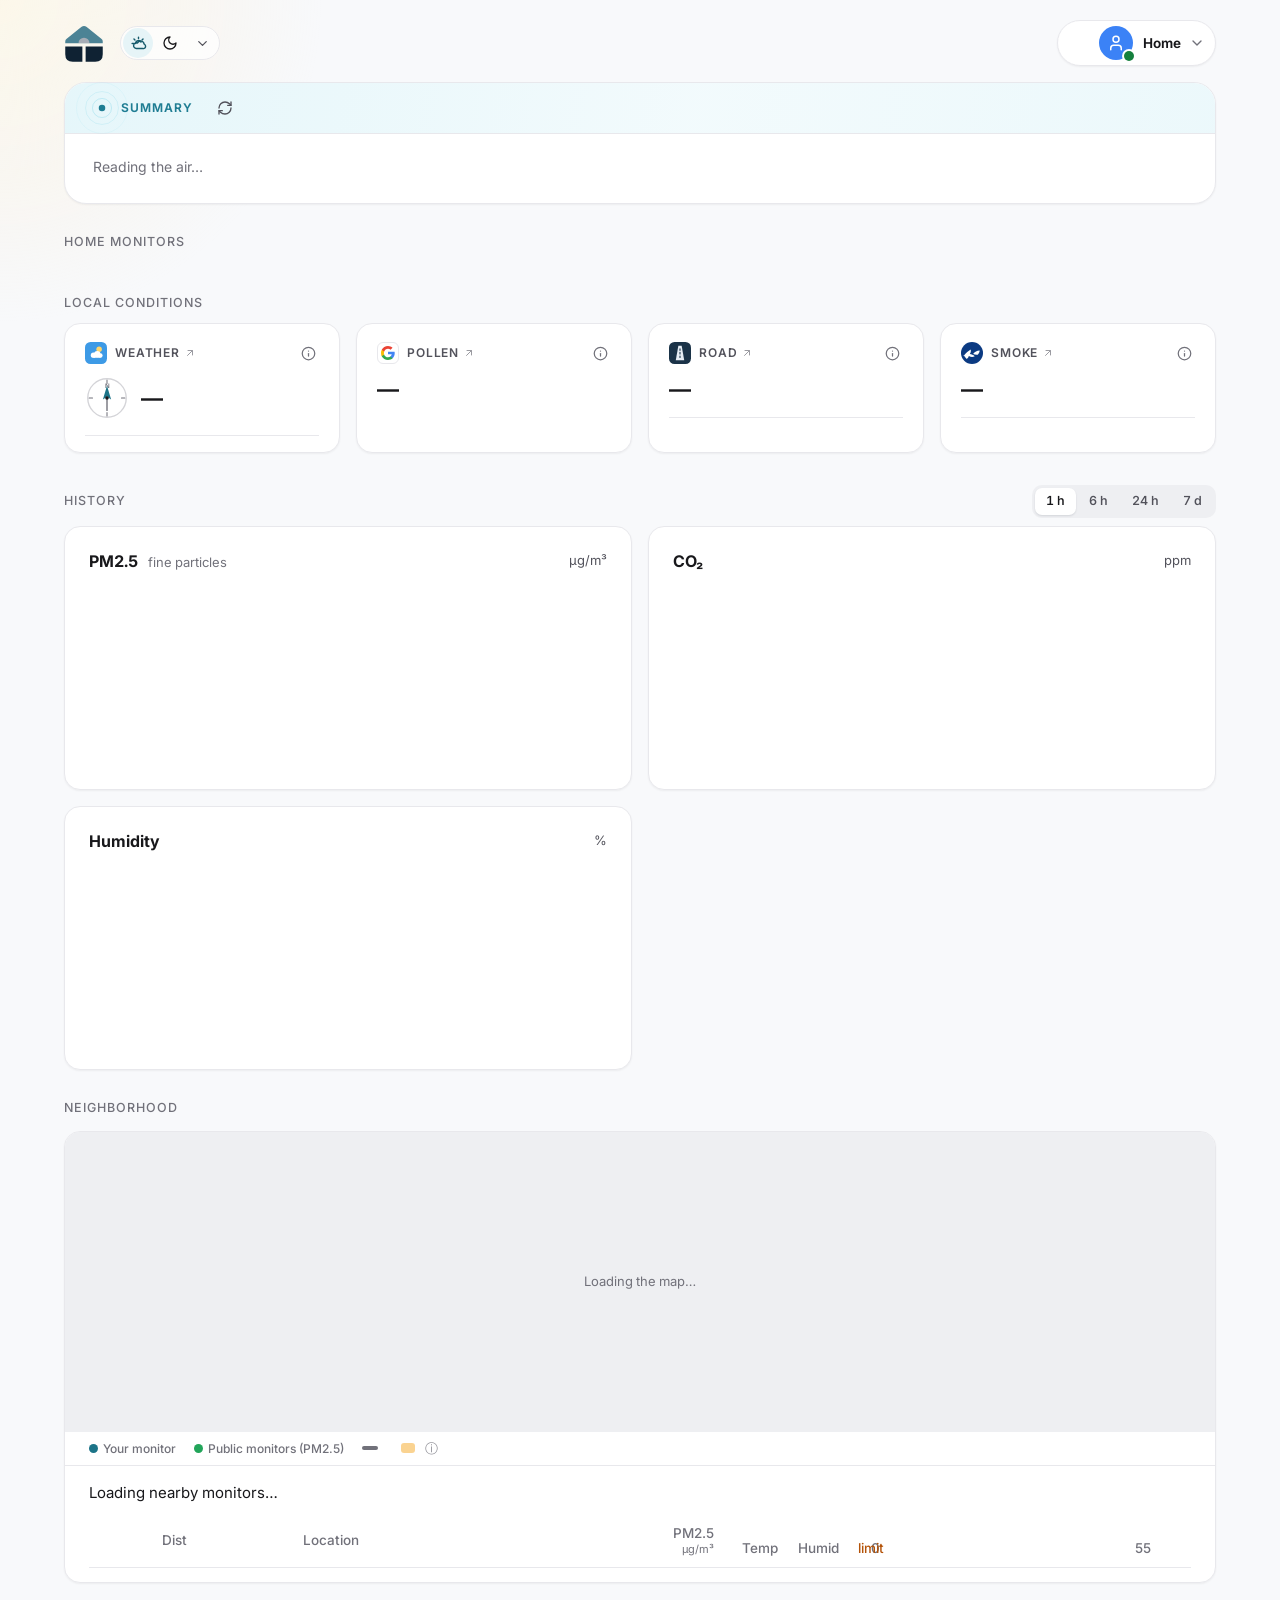
==== commit 0992af25: "New logo and app icon Co-Authored-By: Claude Opus 5.5 <noreply@anthropic.com> Claude-Session: https:" ====
--- a/index.html
+++ b/index.html
@@ -39,7 +39,7 @@
 
   <div class="now-bar">
     <div class="now-text">
-      <div class="site now-mark"><svg class="mark" viewBox="0 0 32 32" aria-hidden="true"><defs><linearGradient id="mk-g" x1="0" y1="0" x2="0" y2="1"><stop offset="0" style="stop-color:var(--mark-top,#7fd3e6)"/><stop offset="1" style="stop-color:var(--mark-hor,#7fd3e6)"/></linearGradient></defs><path class="mk-sky" d="M4.2 15.6V7.4a3.2 3.2 0 0 1 3.2-3.2h17.2a3.2 3.2 0 0 1 3.2 3.2v8.2z"/><rect class="mk-fr" x="3" y="3" width="26" height="26" rx="4.4"/><path class="mk-br" d="M16 3v26M3 16h26"/><circle class="mk-dot" cx="22.4" cy="22.4" r="3"/></svg><span class="vh">Home Air Quality</span></div>   <!-- the logo before TODAY; the name for screen readers -->
+      <div class="site now-mark is-stale" title="Home Air Quality · Loading readings"><svg class="mark" viewBox="0 0 32 32" aria-hidden="true"><mask id="lg-m"><path d="M13.8 3.2Q16 1.4 18.2 3.2L30.1 12.8Q31 13.5 31 14.7V25Q31 31 25 31H7Q1 31 1 25V14.7Q1 13.5 1.9 12.8Z" fill="#fff"/><path d="M0 17.5h32M16 17.5v15" stroke="#000" stroke-width="2.6"/></mask><g mask="url(#lg-m)"><rect class="lg-house" width="32" height="32"/><rect class="lg-roof" width="32" height="17.5"/><path class="lg-glow" d="M8.6 16.2A7.4 7.4 0 0 1 23.4 16.2Z"/><path class="lg-dot" d="M11.6 16.2A4.4 4.4 0 0 1 20.4 16.2Z"/></g></svg><span class="vh" id="mark-name">Home Air Quality</span></div>   <!-- the logo; its dot green while the readings are fresh, grey otherwise (app.js showUpdated), the name and that status for screen readers -->
       <h2 class="now-h" id="now-title">Today</h2>
       <div class="now-line"><p class="sky-cap" id="sky-cap" aria-live="polite"></p><details class="dsp" id="dsp">
       <summary class="dsp-top" aria-label="Sky settings"><button type="button" class="dsp-b sky-quick" id="sky-quick" aria-pressed="true" title="Turn the live sky off"><svg class="i" viewBox="0 0 24 24" aria-hidden="true"><path d="M12 3v2M5.6 5.6l1.4 1.4M3 12h2M17 7l1.4-1.4"/><path d="M8 12a4 4 0 0 1 7.5-2"/><path d="M17.5 19H9a4 4 0 1 1 1.6-7.7A5 5 0 0 1 20 13a3 3 0 0 1-2.5 6z"/></svg></button><button type="button" class="dsp-b theme-quick" id="theme-toggle" aria-label="Switch to dark theme" title="Switch theme"><svg class="i t-moon" viewBox="0 0 24 24" aria-hidden="true"><path d="M12 3a6 6 0 0 0 9 9 9 9 0 1 1-9-9Z"/></svg><svg class="i t-sun" viewBox="0 0 24 24" aria-hidden="true"><circle cx="12" cy="12" r="4"/><path d="M12 2v2M12 20v2M4.9 4.9l1.4 1.4M17.7 17.7l1.4 1.4M2 12h2M20 12h2M4.9 19.1l1.4-1.4M17.7 6.3l1.4-1.4"/></svg></button><span class="dsp-open"><span class="dsp-lbl">Weather</span><svg class="i chev" viewBox="0 0 24 24" aria-hidden="true"><path d="m6 9 6 6 6-6"/></svg></span></summary>
--- a/static/app.css
+++ b/static/app.css
@@ -5,7 +5,10 @@
   --bar-lo: #d7f3e8; --bar-hi: #4fb08f; --bubble-ink: #fff; --mark-bg: #0f2233; color-scheme: light; --bg: #f8f9fb; --ink: #18181b; --soft: #52525b;
   --muted: #71717a; --faint: #a1a1aa; --line: #e8e8ec; --line-strong: #d4d4d8; --meter: #eeeff2; --track: #eeeff2; --grid: #ececf0; --warn: #b45309;
   --warn-fill: #f59e0b; --ico-warn: #fef3e2; --good: #15803d; --good-fill: #22a55a; --ico-good: #e8f6ee; --shadow: rgba(0, 0, 0, .05);
-  --bubble-bg: #18181b; --sky-city: #9fb0c8; --win-lit: #f6efe2; --brand-ink: #0f2233; --brand-dot: #7fd3e6; --brand-dot-ink: #1f7d93; }
+  --bubble-bg: #18181b; --sky-city: #9fb0c8; --win-lit: #f6efe2; --brand-ink: #0f2233; --brand-dot: #7fd3e6; --brand-dot-ink: #1f7d93;
+  /* the logo: its day colours, its colours on a dark background, and its dot (green: fresh readings; grey: not) */
+  --logo-day-house: #0f2233; --logo-day-roof: #7fd3e6; --logo-day-roof-a: .55; --logo-night-house: #eef5fa; --logo-night-roof: #3d8ea8;
+  --logo-night-roof-a: 1; --logo-live: #4fd68f; --logo-idle: #a7adb6; --logo-glow-a: .32; }
 :root[data-theme="dark"] { --good: #52c99d; --good-fill: #2fae82; --bad: #f07a6d; --sky: #6db3e8; --accent: #7fd3e6; --accent-ink: #a9e4f1;
   --accent-soft: #12323b; --accent-line: #2a5a68; --ai-bg: #121f35; --ai-line: #25385a; --pill: rgba(18, 28, 39, .78); --q-bg: #1a2633;
   --q-line: #2d3d50; --q-ink: #c8d3de; --q-hover: #243446; --ico-sky: #15304a; --ico-good: #153a2e; --ico-ink: #1f2c3a; --ico-smoke: #33271d;
@@ -654,17 +657,6 @@
   text-underline-offset: 3px; }
 a.addr:hover { color: var(--accent-ink); text-decoration-color: currentColor; }
 a.addr:focus-visible { outline: 2px solid var(--accent); outline-offset: 2px; border-radius: 3px; }
-.cap-live { font-weight: 600; --live: var(--good); }
-html.sky-dark .cap-live { --live: #4cd69a; }
-.cap-live i { position: relative; width: 7px; height: 7px; border-radius: 50%; background: var(--live); flex: none; }
-.cap-live i::after { content: ""; position: absolute; inset: -4px; border-radius: 50%; background: var(--live); opacity: 0;
-  animation: live-ping 2.4s cubic-bezier(.2, .7, .2, 1) infinite; }
-.cap-live.cached i { background: var(--muted); }
-.cap-live.cached i::after { display: none; }
-@keyframes live-ping { 0% { transform: scale(.4); opacity: .55; } 80%, 100% { transform: scale(1.6); opacity: 0; } }
-@media (prefers-reduced-motion: reduce) {
-  .cap-live i::after { animation: none; }
-}
 .dsp-open { display: inline-flex; align-items: center; gap: 4px; height: 32px; padding: 0 8px 0 10px; margin-left: 4px; border-radius: 99px;
   border-left: 1px solid var(--line); border-top-left-radius: 0; border-bottom-left-radius: 0; color: var(--soft);
   font: 500 13px/1 Inter, sans-serif; transition: background-color .15s ease, color .15s ease; }
@@ -698,9 +690,9 @@
 /* Today and summary header */
 .now-bar { margin: 44px 0 12px; align-items: flex-end; justify-content: space-between; gap: 16px; position: relative; z-index: 6; display: block;
   margin-top: 18px !important; margin-bottom: 10px !important; }
-.now-h { margin: 0 !important; transition: color 1.2s ease; font: 500 12.5px/1 Inter, sans-serif !important; letter-spacing: .08em;
-  text-transform: uppercase; color: var(--muted) !important; }
-html.sky-dark .now-h { color: #f2f6fb !important; color: color-mix(in srgb, #f2f6fb 75%, transparent) !important; }
+/* Today or Tonight: for screen readers only, on every width (Sacha, 2026-11-13: the logo makes it redundant) */
+.now-h { position: absolute !important; width: 1px; height: 1px; margin: -1px !important; padding: 0; overflow: hidden; clip: rect(0 0 0 0);
+  white-space: nowrap; border: 0; }
 .now-bar .sky-cap { margin: 4px 0 0; padding: 0; border: 0; background: none !important; -webkit-backdrop-filter: none; backdrop-filter: none;
   font-size: 14.5px !important; height: 26px !important; line-height: 26px !important; padding-left: 14px; margin-left: -14px !important; }
 .s-tools { position: absolute; top: 16px; right: 18px; display: flex; align-items: center; gap: 8px; z-index: 2; font-size: 12.5px;
@@ -791,13 +783,10 @@
 .now-line .dsp-top .sky-quick:not(.off) { color: var(--accent-ink); background: var(--accent-soft); }
 html.sky-dark .now-line .dsp-top .sky-quick:not(.off) { color: #fff; background: rgba(255, 255, 255, .2); }
 .now-line .dsp-top:hover .dsp-b:hover ~ .dsp-open { border: 0; background: transparent !important; }
-.now-text .now-h { flex: none; }
 .now-text .now-line { margin-top: 0; flex: 1 1 auto; min-width: 0; }
 @media (max-width: 700px) {
   .now-text { flex-wrap: wrap; gap: 6px 12px; }
   .now-text .now-line { flex-basis: 100%; }
-  .now-text .now-h { position: absolute !important; width: 1px; height: 1px; margin: -1px !important; padding: 0; overflow: hidden;
-    clip: rect(0 0 0 0); white-space: nowrap; border: 0; }
 }
 .now-line .dsp-open .chev { color: var(--soft) !important; width: 15px !important; height: 15px !important; }
 html.sky-on:not(.sky-dark) .now-line .dsp-open, html.sky-on:not(.sky-dark) .now-line .dsp-open .chev { color: #23384d !important; }
@@ -845,17 +834,13 @@
   :root:not([data-theme="light"]) .demo-top { border-bottom-color: rgba(0, 0, 0, .35); box-shadow: 0 1px 0 rgba(255, 255, 255, .06), 0 10px 28px -10px rgba(0, 0, 0, .75); }
 }
 .dt-in { position: relative; max-width: 1240px; margin: 0 auto; padding: var(--dt-pad) 44px; box-sizing: border-box; display: grid;
-  grid-template-columns: minmax(0, 1.25fr) repeat(3, minmax(0, 1fr)); align-items: stretch; }
+  grid-template-columns: minmax(0, 1.1fr) repeat(3, minmax(0, 1fr)); align-items: stretch; }   /* the brand a little wider for its pitch; the last title still fits beside Hide (Sacha, 2026-11-13) */
 .dt-brand { padding-right: 24px; }
 .dt-name { margin: 0; display: flex; align-items: center; gap: 10px; font: 650 19px/1 Inter, sans-serif; letter-spacing: -.02em; color: var(--ink); }
 .dt-mark { width: 28px; height: 28px; flex: none; display: block; }
-.dt-mark .mk-sky { fill: var(--brand-dot); opacity: .5; }
-.dt-mark .mk-fr { fill: none; stroke: var(--brand-ink); stroke-width: 2.4; }
-.dt-mark .mk-br { fill: none; stroke: var(--brand-ink); stroke-width: 2; }
-.dt-mark .mk-dot { fill: var(--brand-dot-ink); }
 .dt-tag { font: 700 10.5px/1 Inter, sans-serif; letter-spacing: .08em; text-transform: uppercase; color: var(--tag-ink); background: var(--tag-bg);
   padding: 5px 7px; border-radius: 5px; }
-.dt-pitch { margin: 10px 0 0; font: 500 13.5px/1.45 Inter, sans-serif; color: var(--ink); }
+.dt-pitch { margin: 10px 0 0; font: 500 13.5px/1.45 Inter, sans-serif; color: var(--ink); text-wrap: pretty; }   /* no lone last word */
 .dt-pitch span { color: var(--soft); font-weight: 400; }
 .dt-pitch a { color: var(--accent-ink); text-underline-offset: 2px; }
 .dt-way { display: flex; flex-direction: column; gap: 3px; padding: 0 20px; border-left: 1px solid var(--line); min-width: 0; }
@@ -865,7 +850,7 @@
 .dt-ink { background: var(--ico-ink); color: var(--brand-ink); }
 .dt-sky { background: var(--ico-sky); color: var(--sky); }
 .dt-good { background: var(--ico-good); color: var(--good); }
-.dt-s { margin: 0 0 10px 32px; font-size: 12.5px; color: var(--soft); }
+.dt-s { margin: 0 0 10px 32px; font-size: 12.5px; color: var(--soft); text-wrap: pretty; }
 .dt-ctl { margin-top: auto; display: flex; align-items: center; gap: 8px; min-height: var(--dt-ctl-h); white-space: nowrap; min-width: 0; }
 .dt-lab { font: 600 11px/1 Inter, sans-serif; letter-spacing: .06em; text-transform: uppercase; color: var(--muted); }
 /* the samples 1 2 3 */
@@ -903,7 +888,7 @@
   height: 28px; padding: 0 8px; border: 0; border-radius: 7px; background: transparent; color: var(--muted); font: 500 12px/1 Inter, sans-serif;
   cursor: pointer; transition: background-color .15s ease, color .15s ease; }
 @media (hover: hover) { .dt-fold:hover { background: var(--seg-hover); color: var(--ink); } }   /* a tap on a phone leaves no tint */
-@media (min-width: 1061px) {
+@media (min-width: 1241px) {
   .demo-top:not(.is-folded) .dt-way:last-child { padding-right: 0; }   /* the button's corner: no gutter needed at the content edge */
   .demo-top:not(.is-folded) .dt-way:last-child .dt-t { padding-right: 56px; }   /* px: the button's width less its 8 px overhang, plus air */
 }
@@ -917,9 +902,10 @@
 @media (prefers-reduced-motion: reduce) {
   .demo-top, .dt-seg a, .dt-pick, .dt-pick svg.i, .dt-btn, .dt-fold { transition: none; }
 }
-@media (max-width: 1060px) and (min-width: 701px) {   /* a tablet: the name and pitch above, the three ways in a row under them */
+@media (max-width: 1240px) and (min-width: 701px) {   /* a tablet or a small laptop: the name and pitch above, the three ways in a row under them (below 1241 px the last title wouldn't fit beside Hide) */
   .dt-in { grid-template-columns: repeat(3, minmax(0, 1fr)); row-gap: 14px; }
   .dt-brand { grid-column: 1 / -1; padding: 0; }
+  .dt-pitch { max-width: calc(100% * 2 / 3 - 20px); }   /* two of the three columns, short of the second's divider: two lines (Sacha, 2026-11-13) */
   .dt-w1 { border-left: 0; padding-left: 0; }
 }
 @media (max-width: 900px) {
@@ -950,18 +936,18 @@
   .demo-top.is-folded .dt-fold { height: 44px; margin: 0 -8px 0 auto; }
 }
 
-/* The header, one line on every page (Sacha, 2026-11-13: the real home takes the demo's header, so there's one layout): the logo,
-   TODAY and the weather, then the home menu's row (.bar, after the weather in index.html, so the tab order follows what you see) at
-   the right end (a computer), or at the right end of the time row with the weather under it (a phone). The name is read out from
+/* The header, one line on every page (Sacha, 2026-11-13: the real home takes the demo's header, so there's one layout): the logo
+   and the weather (Today is read out only), then the home menu's row (.bar, after the weather in index.html, so the tab order follows what
+   you see) at the right end (a computer), or at the right end of the logo's row with the weather under it (a phone). The name is read out from
    the logo's hidden text; on the demo the top area shows the logo and name, so the line leaves its logo out. Not in the weather view. */
 .now-bar > .bar { margin: 0; padding: 0; }
-.now-mark svg.mark { display: block; }   /* 32 px, 28 px on a phone: the logo's own sizes (.site svg.mark, below) */
+.now-mark svg.mark { display: block; }   /* 40 px, 32 px on a phone: the logo's own sizes (.site svg.mark, below) */
 html.has-demo-top .now-mark, html.wx-full .now-mark { display: none; }
 html:not(.has-demo-top) .now-bar { margin-top: 0 !important; }   /* no top area above: the line starts where the logo row did */
 @media (min-width: 701px) {
   html:not(.wx-full) .now-bar { display: flex; align-items: center; margin-bottom: 16px !important; }
   html.has-demo-top:not(.wx-full) .now-bar { margin-top: 12px !important; }
-  /* the menu's 46 px row is 12 px taller than the TODAY line, so the demo's top margin gives back 6 px; the menu is the row's
+  /* the menu's 46 px row is 12 px taller than the weather line, so the demo's top margin gives back 6 px; the menu is the row's
      tallest, so the bottom margin is its clearance from the summary */
   .now-bar > .bar { flex: none; }
 }
@@ -969,13 +955,11 @@
   .now-bar .bar .home { display: none; }
 }
 @media (max-width: 700px) {
-  :root { --dt-row: 40px; --dt-mark: 28px; }   /* px: the time row, as tall as the menu; the logo on it */
+  :root { --dt-row: 40px; --dt-mark: 32px; }   /* px: the top row (the logo and the menu), as tall as the menu; the logo on it */
   html:not(.wx-full) .now-bar > .bar { position: absolute; top: 0; right: 0; }
   html:not(.wx-full) .now-line { padding-top: calc(var(--dt-row) + 22px); }   /* 22 px from the menu down to the Weather pill, as drawn */
-  html:not(.wx-full) .now-bar .sky-cap .cap-live { position: absolute; left: 0; top: 0; height: var(--dt-row); }
-  html:not(.has-demo-top):not(.wx-full) .now-bar .sky-cap .cap-live { left: calc(var(--dt-mark) + 12px); }   /* after the logo */
   .now-text .now-mark { position: absolute; left: 0; top: calc((var(--dt-row) - var(--dt-mark)) / 2); }
-  .now-mark svg.mark { width: var(--dt-mark) !important; height: var(--dt-mark) !important; }   /* also from 641 to 700 px, where .site's is 32 */
+  .now-mark svg.mark { width: var(--dt-mark) !important; height: var(--dt-mark) !important; }   /* also from 641 to 700 px, where .site's is 40 */
   html:not(.wx-full) .now-line .dsp { margin-left: auto; }   /* the Weather pill at the right end of the weather row, under the menu */
   html:not(.wx-full) .now-bar { margin-bottom: 12px !important; }
 }
@@ -984,7 +968,7 @@
 @media (prefers-reduced-motion: reduce) { .demo-top { transition: none; } }   /* after the fade, so it wins */
 html.wx-full .demo-top { opacity: 0; visibility: hidden; pointer-events: none; }
 html.wx-full .now-bar > .bar { display: none; }
-/* the demo: a bigger weather & theme control on the TODAY line, so visitors find it (Sacha, 2026-11-12); a real home keeps the small one */
+/* the demo: a bigger weather & theme control on the weather line, so visitors find it (Sacha, 2026-11-12); a real home keeps the small one */
 html.has-demo-top .now-line .dsp-top { height: 44px !important; padding: 3px 4px 3px 3px; gap: 4px !important; }   /* the line's own rule sets 34 px with !important */
 html.has-demo-top .now-line .dsp-top .sky-quick, html.has-demo-top .now-line .dsp-open { width: 38px !important; height: 38px !important; }
 html.has-demo-top .now-line .dsp-top svg.i { width: 20px; height: 20px; }
@@ -1127,9 +1111,8 @@
   flex: none; box-shadow: 0 0 0 3px color-mix(in srgb, var(--edge) 18%, transparent); }
 .grid4 > .card .card-top .q .bubble { left: auto; right: -6px; transform: none; z-index: 20; }
 .grid4 > .card:hover, .grid4 > .card:focus-within { z-index: 3; position: relative; }
-html.sky-on .now-bar .sky-cap, html.sky-on .now-h { text-shadow: 0 0 6px rgba(255, 255, 255, .7), 0 0 2px rgba(255, 255, 255, .6); }
-html.sky-on.sky-dark .now-bar .sky-cap, html.sky-on.sky-dark .now-h { text-shadow: 0 0 6px rgba(10, 16, 30, .55), 0 0 2px rgba(10, 16, 30, .5); }
-.now-bar .cap-live { gap: 9px; }
+html.sky-on .now-bar .sky-cap { text-shadow: 0 0 6px rgba(255, 255, 255, .7), 0 0 2px rgba(255, 255, 255, .6); }
+html.sky-on.sky-dark .now-bar .sky-cap { text-shadow: 0 0 6px rgba(10, 16, 30, .55), 0 0 2px rgba(10, 16, 30, .5); }
 .pr-ic > svg { width: 38px !important; height: 38px !important; filter: none !important; }
 
 /* Monitor cards. All are emitted as .card.mc; the shared .card padding supplies the sides. */
@@ -1399,19 +1382,24 @@
   .wx-b.wx-exit { padding: 0; width: 32px; }
 }
 .fx-preview summary > span:first-child { min-width: 0; overflow: hidden; text-overflow: ellipsis; white-space: nowrap; }
-.site svg.mark .mk-fr { fill: none; stroke: #0f2233; stroke-width: 2.4; }
-.site svg.mark .mk-br { fill: none; stroke: #0f2233; stroke-width: 2; }
-.site svg.mark .mk-dot { fill: #1f7d93; }
-.site svg.mark * { transition: fill .8s ease, stroke .8s ease; }
-html.sky-dark .site svg.mark .mk-fr, html.sky-dark .site svg.mark .mk-br, :root[data-theme="dark"] .site svg.mark .mk-fr, :root[data-theme="dark"] .site svg.mark .mk-br { stroke: #eef5fa; }
-html.sky-dark .site svg.mark .mk-dot, :root[data-theme="dark"] .site svg.mark .mk-dot { fill: #7fd3e6; }
-@media (prefers-color-scheme: dark) {
-  :root:not([data-theme="light"]) .site svg.mark .mk-fr, :root:not([data-theme="light"]) .site svg.mark .mk-br { stroke: #eef5fa; }
-  :root:not([data-theme="light"]) .site svg.mark .mk-dot { fill: #7fd3e6; }
-}
-.site svg.mark { flex: none; width: 32px !important; height: 32px !important; }
+/* The logo (mock 94, round 8 a): a navy house, the day's sky in its roof, a dot rising from the window bar. On a dark background
+   (the dark theme, or a dark sky behind the header: sky.js's sky-dark) the house turns pale and the roof deepens; the demo's top
+   area is always light. The dot and its glow say whether the readings are fresh: green while they are, grey when they are old, the
+   page is offline or they haven't loaded (app.js showUpdated sets .is-stale). Never the air's amber or red: the summary says that. */
+svg.mark, svg.dt-mark { --logo-house: var(--logo-day-house); --logo-roof: var(--logo-day-roof); --logo-roof-a: var(--logo-day-roof-a); --logo-dot: var(--logo-live); }
+:root[data-theme="dark"] .site svg.mark, html.sky-dark .site svg.mark { --logo-house: var(--logo-night-house); --logo-roof: var(--logo-night-roof);
+  --logo-roof-a: var(--logo-night-roof-a); }
+html.sky-ink:not(.sky-dark) .site svg.mark { --logo-house: var(--logo-day-house); --logo-roof: var(--logo-day-roof); --logo-roof-a: var(--logo-day-roof-a); }   /* a bright sky in the dark theme */
+.now-mark.is-stale svg.mark { --logo-dot: var(--logo-idle); --logo-glow-a: 0; }   /* old readings: a flat grey dot, no glow, so it differs by light and not only by hue */
+svg.mark .lg-house, svg.dt-mark .lg-house { fill: var(--logo-house); }
+svg.mark .lg-roof, svg.dt-mark .lg-roof { fill: var(--logo-roof); opacity: var(--logo-roof-a); }
+svg.mark .lg-dot, svg.mark .lg-glow, svg.dt-mark .lg-dot, svg.dt-mark .lg-glow { fill: var(--logo-dot); }
+svg.mark .lg-glow, svg.dt-mark .lg-glow { opacity: var(--logo-glow-a); }
+.site svg.mark * { transition: fill .8s ease, opacity .8s ease; }
+@media (prefers-reduced-motion: reduce) { .site svg.mark * { transition: none; } }
+.site svg.mark { flex: none; width: 40px !important; height: 40px !important; }   /* as tall as the 46 px menu's content beside it (mock 94, round 21) */
 @media (max-width: 640px) {
-  .bar .site svg.mark, .site svg.mark { width: 28px !important; height: 28px !important; }
+  .bar .site svg.mark, .site svg.mark { width: 32px !important; height: 32px !important; }
 }
 .s-by .s-tag #s-tag-t { -webkit-background-clip: text; background: none !important; color: var(--soft) !important;
   -webkit-text-fill-color: currentColor; }
@@ -1553,6 +1541,15 @@
 :root .sum-card > .s-bar #s-ago { display: inline !important; font: 400 13px/1.2 Inter, sans-serif; color: var(--muted);
   line-height: 20px !important; display: inline-block; margin: 0 !important; padding: 0 !important; }
 :root .sum-card > .s-bar #s-ago:not(:empty)::before { content: "· "; }
+/* One status at a time: when the readings are old or the page is offline, their age replaces "Updated just now" (which would
+   contradict it); on a computer it follows "from 6 sources" with a dot, on a phone it starts its own row, so no dot there */
+:root .sum-card > .s-bar #updated:not(:empty) ~ #s-ago { display: none !important; }
+:root .sum-card > .s-bar #updated, :root .sum-card > .s-bar #s-ago { white-space: nowrap; }
+:root .sum-card > .s-bar #updated { font: 400 13px/1.2 Inter, sans-serif; line-height: 20px !important; display: inline-block; margin: 0 !important; padding: 0 !important; }
+:root .sum-card > .s-bar #updated:empty { display: none; }   /* fresh: no slot, so "Updated just now" starts at the title's edge */
+@media (min-width: 481px) {
+  :root .sum-card > .s-bar #updated:not(:empty)::before { content: "· "; color: var(--muted); }
+}
 :root .sum-card > .s-bar #read-refresh { padding: 0 !important; justify-content: center; border-color: transparent !important;
   border-radius: 50% !important; color: var(--soft); width: 32px !important; height: 32px !important; }
 :root .sum-card > .s-bar #read-refresh span { display: none; }
@@ -1622,7 +1619,6 @@
   box-shadow: 0 6px 24px -10px rgba(15, 23, 38, .35), inset 0 0 0 1px rgba(255, 255, 255, .5); }
 html.wx-full.sky-dark .now-bar::before { background: rgba(15, 23, 38, .42);
   box-shadow: 0 6px 24px -10px rgba(0, 0, 0, .5), inset 0 0 0 1px rgba(255, 255, 255, .12); }
-html.wx-full .now-bar .now-h { display: none !important; }
 html.wx-full .now-bar .sky-cap { text-shadow: none !important; }
 html.wx-full .now-text { gap: 0; }
 html.wx-full .now-line { gap: 10px; }
@@ -1648,8 +1644,6 @@
 .dsp-pop .fx-presets .fx-rand[aria-pressed="true"] { background: var(--accent-soft); color: var(--accent-ink);
   box-shadow: inset 0 0 0 1px var(--accent-line); }
 .dsp-pop .fx-presets .fx-rand::before { content: none !important; }
-.site svg.mark .mk-sky { fill: url(#mk-g) !important; opacity: .85 !important; }
-html:not(.sky-on) .site svg.mark .mk-sky { fill: #7fd3e6 !important; opacity: .5 !important; }
 .mc-hw svg { filter: none !important; width: 80px !important; height: 80px !important; }
 
 /* Match the Open Air drawing to the ONE; estimates keep their smaller source mark. */
@@ -1716,12 +1710,14 @@
 .s-profiles:empty { display: none; }
 .s-profiles .sx-nh .sx-why p { top: calc(100% + 6px); right: 18px; left: auto; width: min(380px, calc(100% - 36px)); }
 :root .sum-card > .s-bar + .sx { padding-top: 0; }
-@media (max-width: 480px) {
-  .s-meta { display: flex; flex-wrap: wrap; align-items: center; flex: 1 1 auto; min-width: 0; }
-  :root .sum-card > .s-bar .s-tools { flex-basis: 100%; margin-left: 28px !important; }
+@media (max-width: 480px) {   /* a phone: the title and the profile icons on row 1, the status and Refresh under them across the full width */
+  :root .sum-card > .s-bar { display: grid !important; grid-template-columns: minmax(0, 1fr) auto; align-items: center; row-gap: 0; }
+  .s-meta { display: contents; }
+  :root .sum-card > .s-bar .s-by { grid-row: 1; grid-column: 1; min-width: 0; }
+  :root .sum-card > .s-bar .s-tools { grid-row: 2; grid-column: 1 / -1; justify-self: start; margin-left: 28px !important; }   /* 28 px: under the title's text, past its mark */
   :root .sum-card > .s-bar #s-ago:not(:empty)::before { content: none; }
   :root .sum-card > .s-bar #read-refresh { margin: -10px 0 -10px -6px; }
-  .s-profiles { padding-left: 10px; }
+  .s-profiles { grid-row: 1; grid-column: 2; padding-left: 10px; }
 }
 .blocks .pop-head > div { min-width: 0; line-height: 1.35; }
 .blocks .pop-head > div > b { display: inline; }
@@ -1780,7 +1776,7 @@
 .hist-est[hidden] { display: none; }
 
 /* sky.js measures the background and supplies readable ink and halo colors for either theme. */
-html.sky-ink .bar .site, html.sky-ink .now-bar .now-h { color: var(--sky-ink) !important;
+html.sky-ink .bar .site { color: var(--sky-ink) !important;
   text-shadow: 0 0 2px var(--sky-halo), 0 0 6px var(--sky-halo), 0 0 12px var(--sky-halo); }
 html.sky-ink .now-bar .sky-cap { color: var(--sky-ink) !important;
   text-shadow: 0 0 2px var(--sky-halo), 0 0 6px var(--sky-halo), 0 0 12px var(--sky-halo) !important; }
@@ -1791,8 +1787,6 @@
 :root.sky-ink.wx-full .now-bar::before { background: rgba(var(--sky-halo-rgb), .6) !important; }
 html.sky-ink:not(.sky-dark) .now-bar .cap-i.air.warn svg.i { color: #b45309; }
 html.sky-ink:not(.sky-dark) .now-bar .cap-i.air.bad svg.i { color: #b42318; }
-html.sky-ink:not(.sky-dark) .site svg.mark .mk-fr, html.sky-ink:not(.sky-dark) .site svg.mark .mk-br { stroke: #0f2233; }
-html.sky-ink:not(.sky-dark) .site svg.mark .mk-dot { fill: #1f7d93; }
 
 /* ── Local first-run token form (begin) ── */
 /* One narrow card on the plain page background (sky.js keeps the sky off here): two numbered steps, each with one action. */
